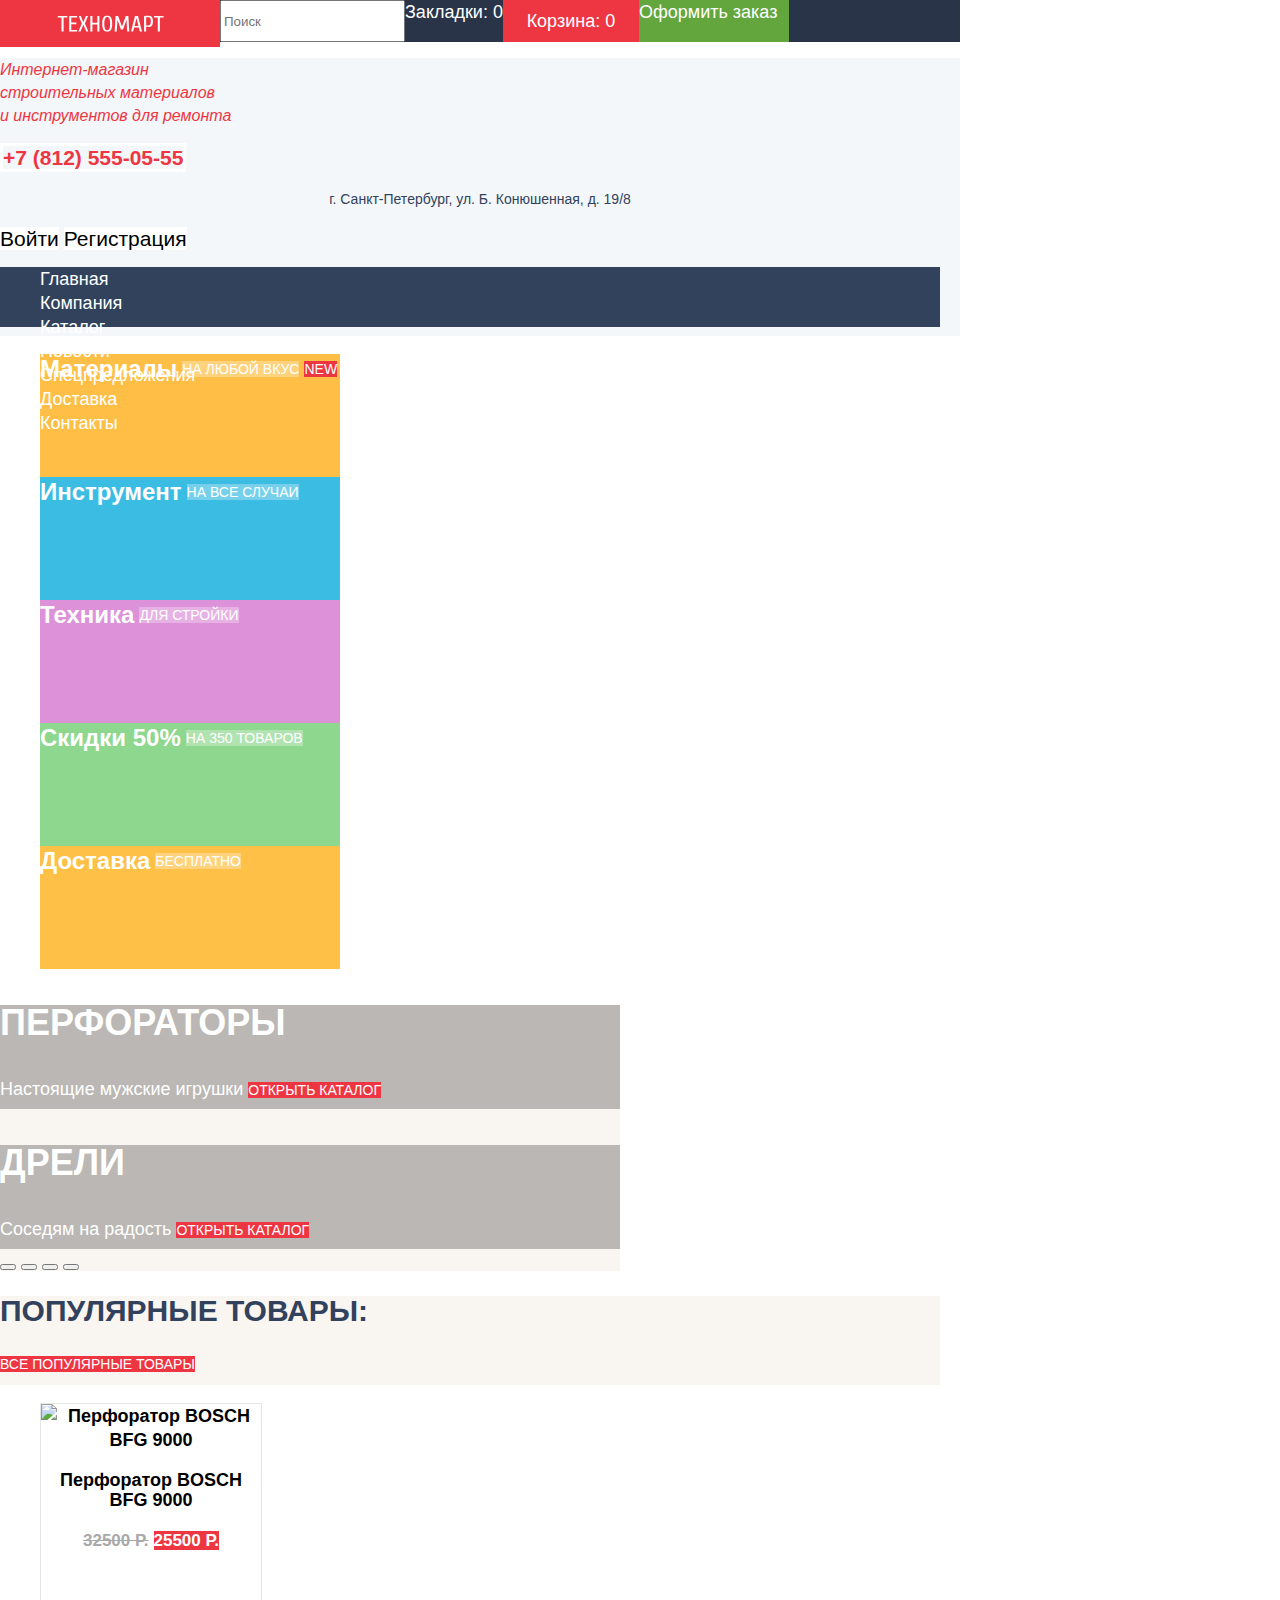
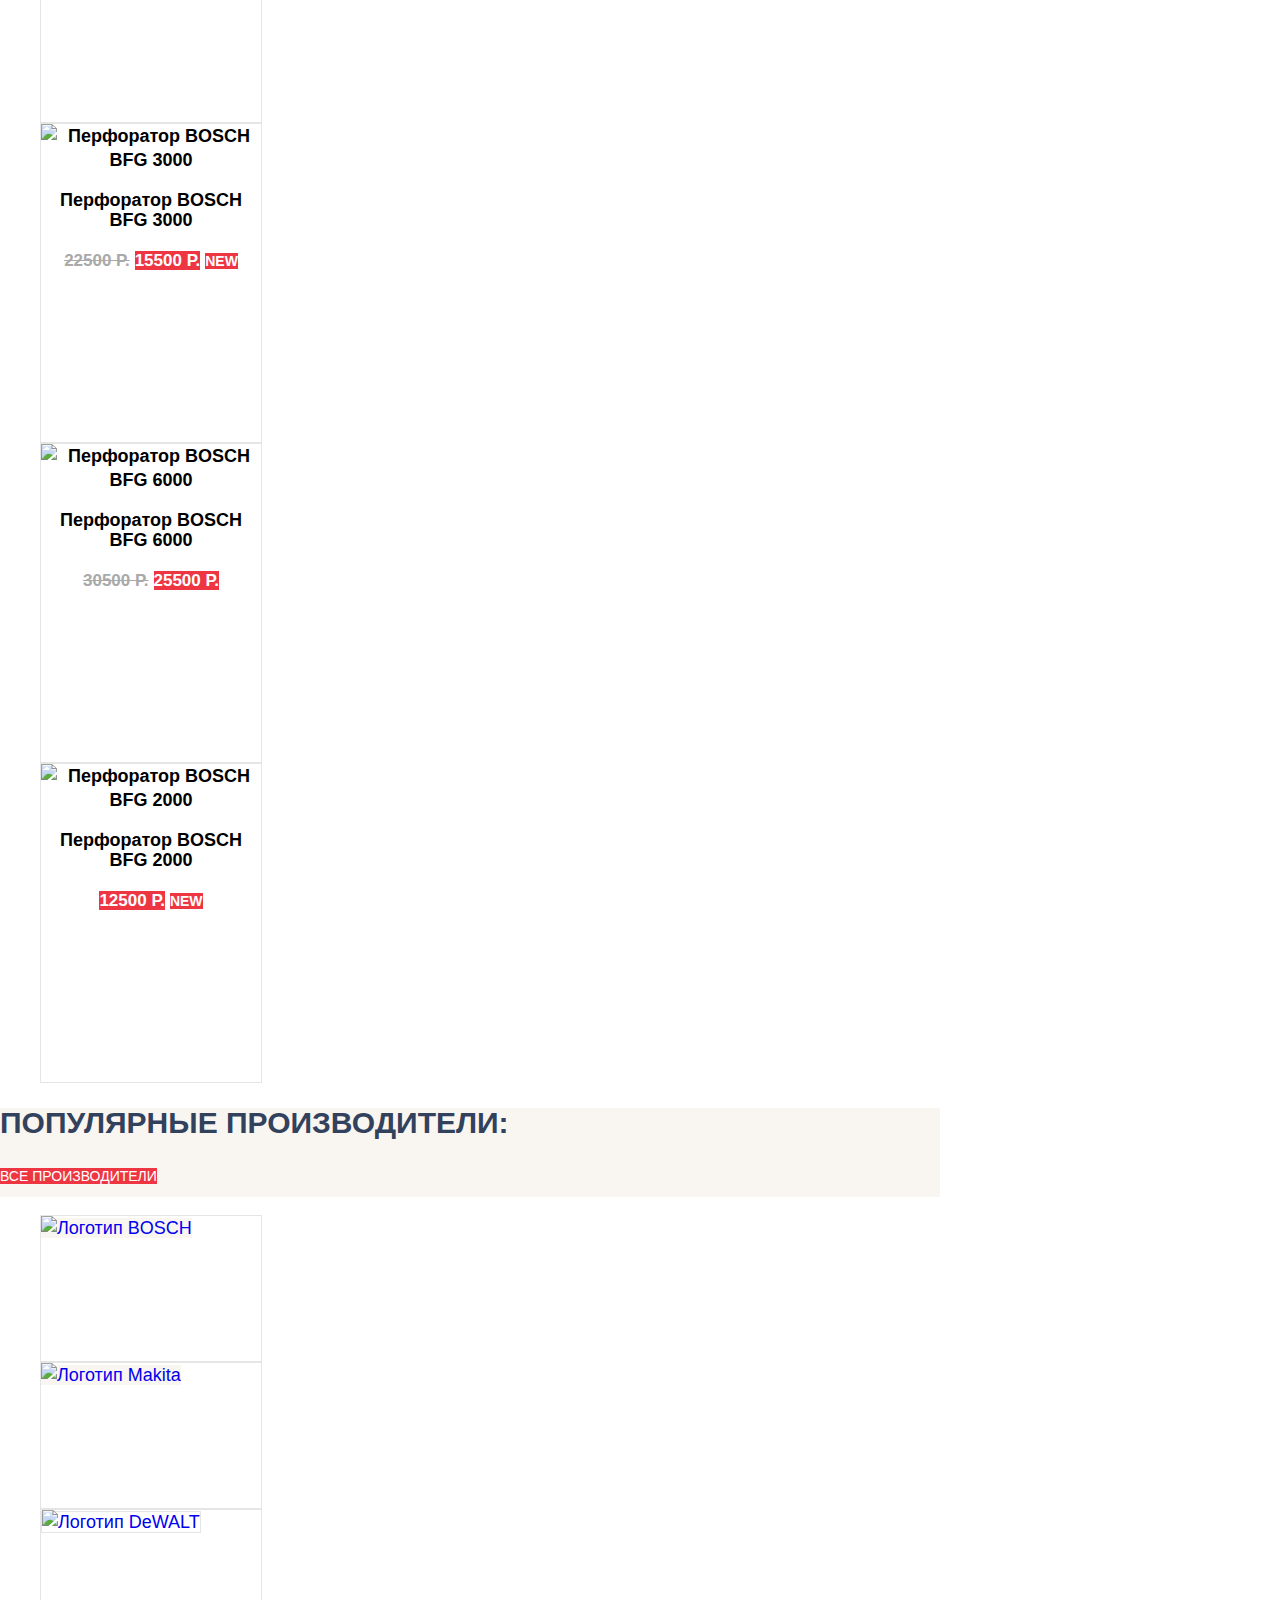
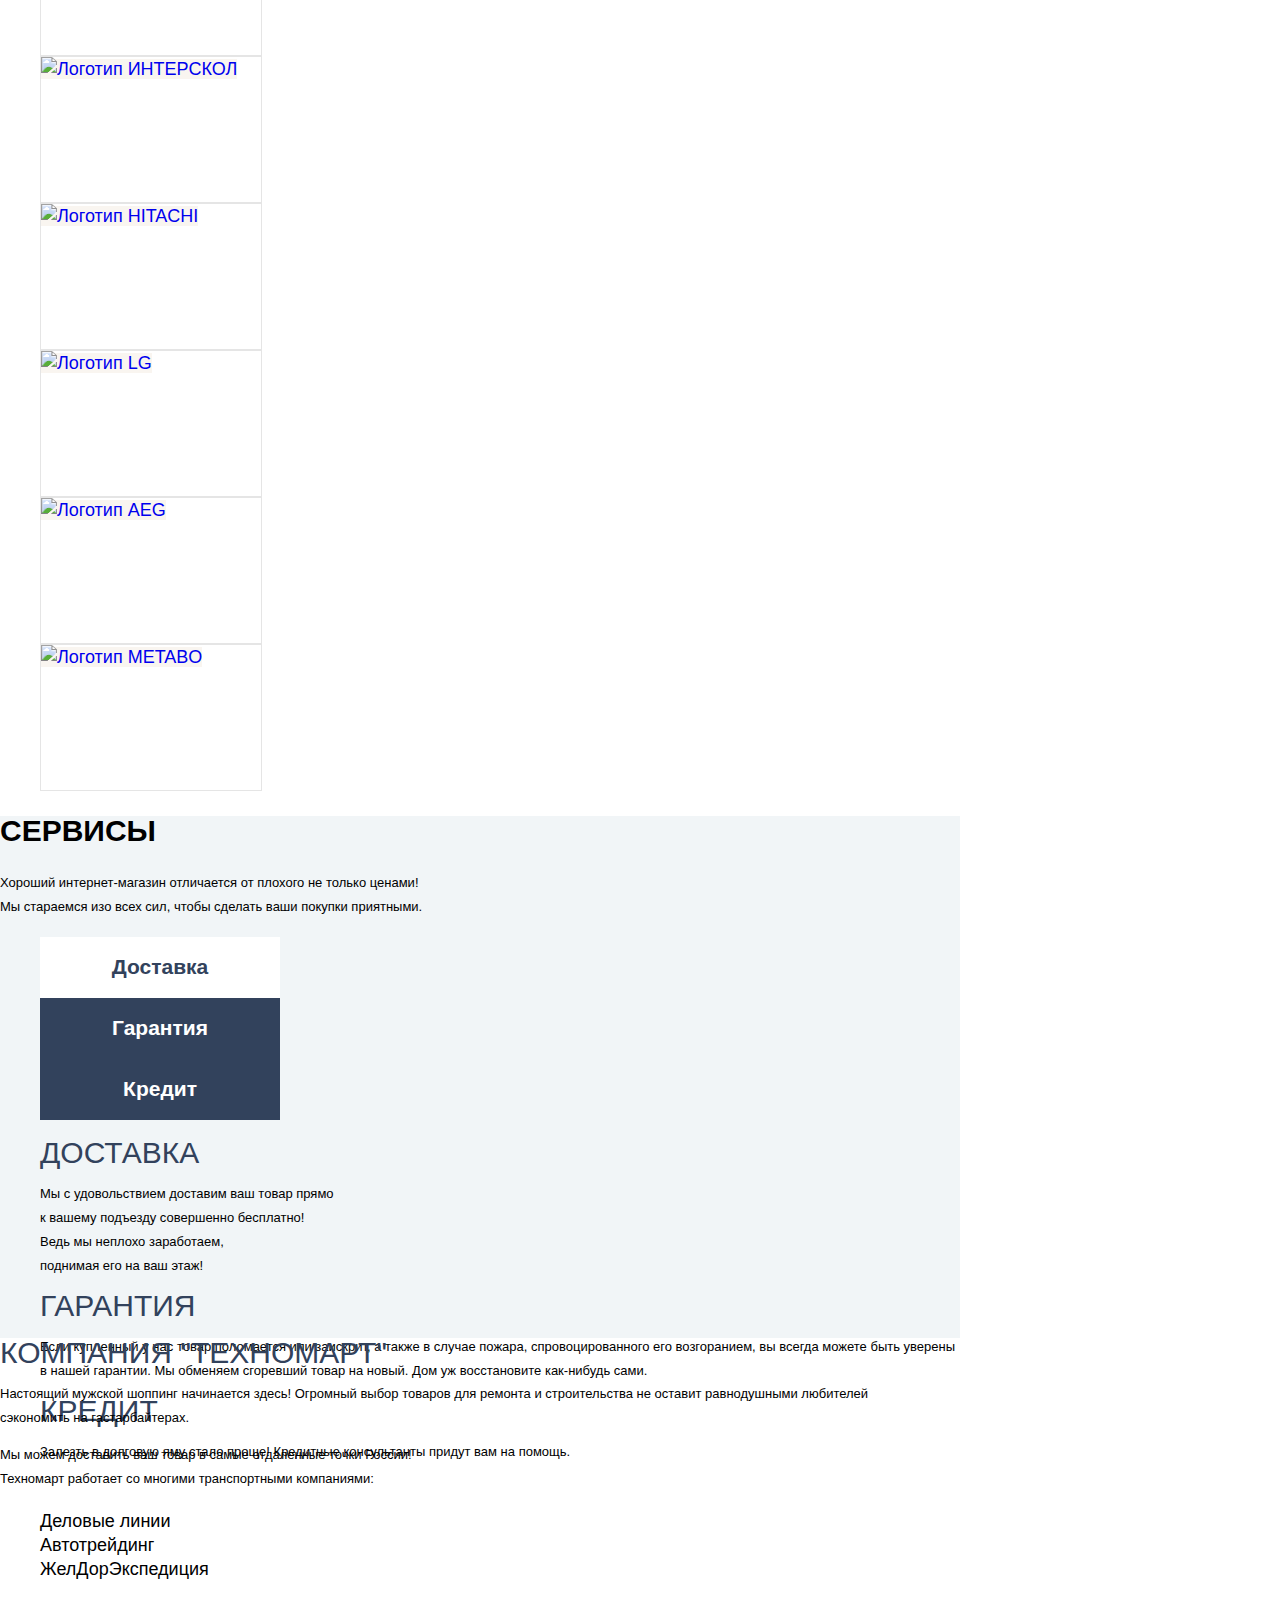
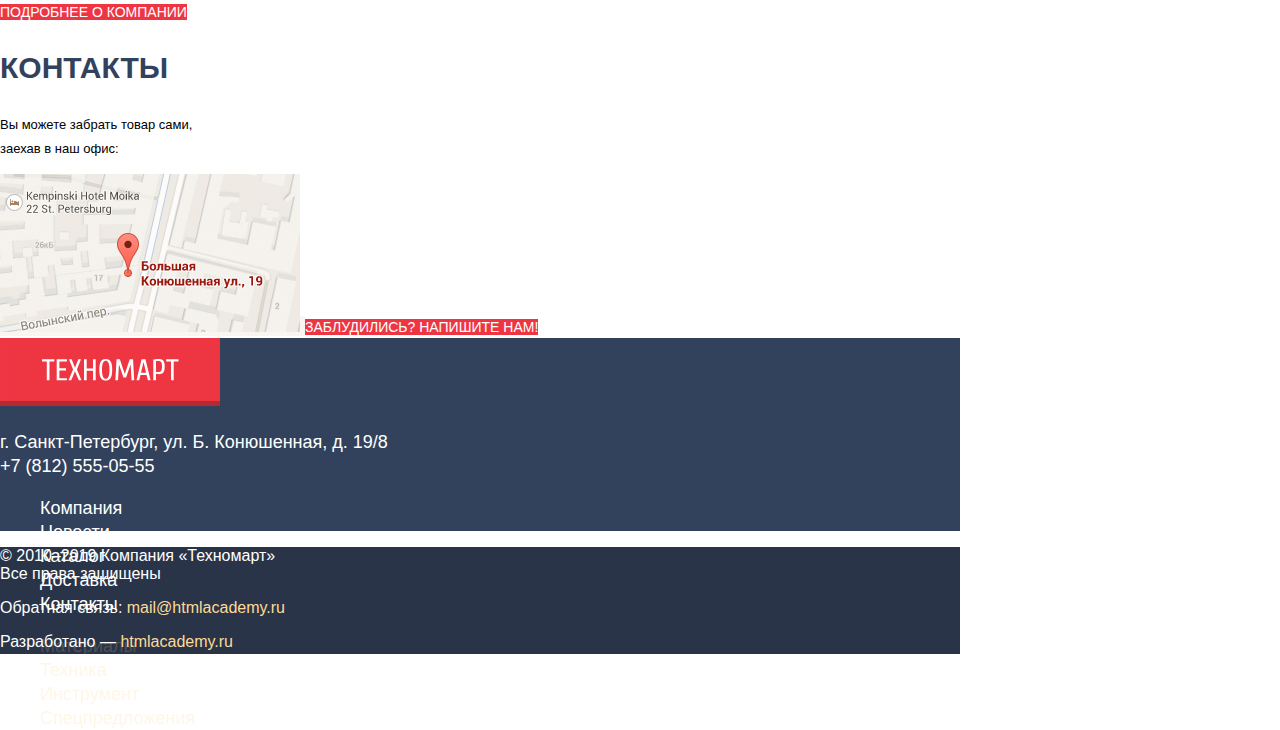
==== index.html @ 59b6c887 "Внесла правки в графику всех страниц" ====
<!DOCTYPE html>
<html class="page" lang="ru">
  <head>
    <meta charset="utf-8">
    <title>HTML Academy: Техномарт</title>
    <link href="css/normalize.css" rel="stylesheet">
    <link href="css/style.css" rel="stylesheet">
  </head>
  <body class="page-body">
    <header class="main-header">
      <div class="header-top-bar">
        <a class="main-logo-container" href="index.html">
          <img class="main-header-logo" src="img/main-logo-header.svg" width="107" height="17" alt="Логотип магазина">
        </a>
        <input class="search-input" type="search" name="search" placeholder="Поиск">
        <a class="bookmarks-cart bookmarks" href="#">Закладки: 0</a>
        <a class="bookmarks-cart cart" href="#">Корзина: 0</a>
        <a class="order-button" href="#">Оформить заказ</a>
      </div>
      <div class="main-header-info">
        <h1 class="visually-hidden">Магазин техники "Техномарт"</h1>
        <p class="main-header-description">Интернет-магазин<br>строительных материалов<br>и инструментов для ремонта</p>
        <a class="header-phone" href="tel:+78125550555">+7 (812) 555-05-55</a>
        <p class="header-adress">г. Санкт-Петербург, ул. Б. Конюшенная, д. 19/8</p>
        <a class="header-button login-button" href="#">Войти</a>
        <a class="header-button register-button" href="#">Регистрация</a>
        <nav class="main-navigation">
          <ul>
            <li>
              <a href="index.html">Главная</a>
            </li>
            <li>
              <a href="#">Компания</a>
            </li>
            <li>
              <a href="catalog.html">Каталог</a>
            </li>
            <li>
              <a href="#">Новости</a>
            </li>
            <li>
              <a href="#">Спецпредложения</a>
            </li>
            <li>
              <a href="#">Доставка</a>
            </li>
            <li>
              <a href="#">Контакты</a>
            </li>
          </ul>
        </nav>
      </div>
    </header>

    <main class="top-wrapper">
      <section class="section-container promo-section">
        <h2 class="visually-hidden">Промо-блок</h2>
        <ul class="promo-section-list">
          <li class="promo-card deep-yellow-card">
            <span class="promo-item-name">Материалы</span>
            <a class="promo-item-button" href="#">На любой вкус</a>
            <span class="basic-button new-item">New</span>
          </li>
          <li class="promo-card blue-card">
            <span class="promo-item-name">Инструмент</span>
            <a class="promo-item-button" href="#">На все случаи</a>
          </li>
          <li class="promo-card pink-card">
            <span class="promo-item-name">Техника</span>
            <a class="promo-item-button" href="#">Для стройки</a>
          </li>
          <li class="promo-card green-card">
            <span class="promo-item-name">Скидки 50%</span>
            <a class="promo-item-button" href="#">На 350 товаров</a>
          </li>
          <li class="promo-card yellow-card">
            <span class="promo-item-name">Доставка</span>
            <a class="promo-item-button" href="#">Бесплатно</a>
          </li>
        </ul>
        <div class="promo-slider">
          <div class="promo-slide">
            <h3 class="promo-slide-title">Перфораторы</h3>
            <span class="promo-slide-slogan">Настоящие мужские игрушки</span>
            <a class="basic-button promo-slide-button" href="catalog.html">Открыть каталог</a>
          </div>
          <div class="promo-slide">
            <h3 class="promo-slide-title">Дрели</h3>
            <span class="promo-slide-slogan">Соседям на радость</span>
            <a class="basic-button promo-slide-button" href="catalog.html">Открыть каталог</a>
          </div>
          <button type="button" value="Стрелка на прошлый слайд"></button>
          <button type="button" value="Стрелка на следующий слайд"></button>
          <button type="button" value="Буллет на прошлый слайд"></button>
          <button type="button" value="Буллет на следующий слайд"></button>
        </div>
      </section>

      <section class="section-container popular-items-section">
        <div class="popular-header">
          <h2 class="section-title popular-items-title">Популярные товары:</h2>
          <a class="basic-button all-items-button" href="catalog.html">Все популярные товары</a>
        </div>
        <ul class="popular-items-list">
          <li class="popular-item">
            <img class="popular-item-pic" src="img/snippet-BFG-9000.jpg" width="184" height="164" alt="Перфоратор BOSCH BFG 9000">
            <p class="popular-item-name">Перфоратор BOSCH<br>BFG 9000</p>
            <span class="last-price">32500 Р.</span>
            <span class="basic-button hot-price">25500 Р.</span>
          </li>
          <li class="popular-item">
            <img class="popular-item-pic" src="img/snippet-BFG-3000.jpg" width="127" height="112" alt="Перфоратор BOSCH BFG 3000">
            <p class="popular-item-name">Перфоратор BOSCH<br>BFG 3000</p>
            <span class="last-price">22500 Р.</span>
            <span class="basic-button hot-price">15500 Р.</span>
            <span class="basic-button new-item">New</span>
          </li>
          <li class="popular-item">
            <img class="popular-item-pic" src="img/snippet-BFG-6000.jpg" width="144" height="128" alt="Перфоратор BOSCH BFG 6000">
            <p class="popular-item-name">Перфоратор BOSCH<br>BFG 6000</p>
            <span class="last-price">30500 Р.</span>
            <span class="basic-button hot-price">25500 Р.</span>
          </li>
          <li class="popular-item">
            <img class="popular-item-pic" src="img/snippet-BFG-2000.jpg" width="127" height="112" alt="Перфоратор BOSCH BFG 2000">
            <p class="popular-item-name">Перфоратор BOSCH<br>BFG 2000</p>
            <span class="basic-button hot-price">12500 Р.</span>
            <span class="basic-button new-item">New</span>
          </li>
        </ul>
      </section>

      <section class="section-container popular-brands-section">
        <div class="popular-header">
          <h2 class="section-title popular-brands-title">Популярные производители:</h2>
          <a class="basic-button all-brands-button" href="#">Все производители</a>
        </div>
        <ul class="popular-brands-list">
          <li class="popular-brands-item">
            <a class="brand-item-link" href="#">
              <img src="img/logo-bosch.png" width="126" height="37" alt="Логотип BOSCH">
            </a>
          </li>
          <li class="popular-brands-item">
            <a class="brand-item-link" href="#">
              <img src="img/logo-makita.png" width="123" height="40" alt="Логотип Makita">
            </a>
          </li>
          <li class="popular-brands-item">
            <a class="popular-brands-item" href="#">
              <img src="img/logo-DeWALT.png" width="146" height="44" alt="Логотип DeWALT">
            </a>
          </li>
          <li class="popular-brands-item">
            <a class="brand-item-link" href="#">
              <img src="img/logo-interscol.png" width="200" height="75" alt="Логотип ИНТЕРСКОЛ">
            </a>
          </li>
          <li class="popular-brands-item">
            <a class="brand-item-link" href="#">
              <img src="img/logo-Hitachi.png" width="169" height="31" alt="Логотип HITACHI">
            </a>
          </li>
          <li class="popular-brands-item">
            <a class="brand-item-link" href="#">
              <img src="img/logo-LG.png" width="121" height="73" alt="Логотип LG">
            </a>
          </li>
          <li class="popular-brands-item">
            <a class="brand-item-link" href="#">
              <img src="img/logo-AEG.png" width="151" height="96" alt="Логотип AEG">
            </a>
          </li>
          <li class="popular-brands-item">
            <a class="brand-item-link" href="#">
              <img src="img/logo-Metabo.png" width="204" height="69" alt="Логотип METABO">
            </a>
          </li>
        </ul>
      </section>

      <section class="service-section">
        <h2 class="section-title service-title">Сервисы</h2>
        <p class="section-description">Хороший интернет-магазин отличается от плохого не только ценами!<br>Мы стараемся изо всех сил, чтобы сделать ваши покупки приятными.</p>
        <ul class="service-buttons-list">
          <li>
            <button class="service-button selected-service-button" type="button" name="delivery" value="Доставка">Доставка</button>
          </li>
          <li>
            <button class="service-button" type="button" name="guarantee" value="Гарантия">Гарантия</button>
          </li>
          <li>
            <button class="service-button" type="button" name="credit" value="Кредит">Кредит</button>
          </li>
        </ul>
        <ul class="service-items-list">
          <li class="service-item">
            <span class="section-title service-item-name">Доставка</span>
            <p class="section-description">Мы с удовольствием доставим ваш товар прямо<br>к вашему подъезду совершенно бесплатно!<br>Ведь мы неплохо заработаем,<br>поднимая его на ваш этаж!</p>
          </li>
          <li class="service-item">
            <span class="section-title service-item-name">Гарантия</span>
            <p class="section-description">Если купленный у нас товар поломается или заискрит, а также в случае пожара, спровоцированного его возгоранием,  вы всегда можете быть уверены в нашей гарантии. Мы обменяем сгоревший товар на новый. Дом уж восстановите как-нибудь сами.</p>
          </li>
          <li class="service-item">
            <span class="section-title service-item-name">Кредит</span>
            <p class="section-description">Залезть в долговую яму стало проще! Кредитные консультанты придут вам на помощь.</p>
          </li>
        </ul>
      </section>

      <div class="section-container bottom-wrapper">
        <section class="delivery-section">
          <h3 class="visually-hidden">Доставка</h3>
          <span class="section-title delivery-title">Компания "Техномарт"</span>
          <p class="section-description">Настоящий мужской шоппинг начинается здесь! Огромный выбор товаров для ремонта и строительства не оставит равнодушными любителей сэкономить на гастарбайтерах.</p>
          <p class="section-description">Мы можем доставить ваш товар в самые отдаленные точки России!<br>Техномарт работает со многими транспортными компаниями:</p>
          <!--нарисовать линии-маркеры псевдоэлементами-->  
          <ul class="delivery-partner-list">
            <li class="delivery-partner-item">
              <a href="#">Деловые линии</a>
            </li>
            <li class="delivery-partner-item">
              <a href="#">Автотрейдинг</a>
            </li>
            <li class="delivery-partner-item">
              <a href="#">ЖелДорЭкспедиция</a>
            </li>
          </ul>
          <a class="basic-button delivery-partner-button" href="#">Подробнее о компании</a>
        </section>
        <div class="contacts-section">
          <h3 class="section-title contacts-title">Контакты</h3>
          <p class="section-description">Вы можете забрать товар сами,<br>заехав в наш офис:</p>
          <a class="map-link" href="https://yandex.by/maps/">
            <img src="img/map-mini.jpg" width="300" height="158" alt="Карта с адресом">
          </a>
          <a class="basic-button modal-link" href="">Заблудились? Напишите нам!</a>
        </div>
      </div>
    </main>

    <footer class="main-footer">
      <div class="footer-container">
        <a class="footer-logo">
          <img src="img/main-logo-footer.svg" width="220" height="68" alt="Логотип магазина">
        </a>
        <p class="footer-adress">г. Санкт-Петербург, ул. Б. Конюшенная, д. 19/8<br>
          <a class="footer-phone" href="tel:+78125550555">+7 (812) 555-05-55</a>
        </p>
        <ul class="footer-navigation-top">
          <li>
            <a class="footer-navigation-link-top" href="#">Компания</a>
          </li>
          <li>
            <a class="footer-navigation-link-top" href="#">Новости</a>
          </li>
          <li>
            <a class="footer-navigation-link-top" href="catalog.html">Каталог</a>
          </li>
          <li>
            <a class="footer-navigation-link-top" href="#">Доставка</a>
          </li>
          <li>
            <a class="footer-navigation-link-top" href="#">Контакты</a>
          </li>
        </ul>
        <ul class="footer-navigation-bottom">
          <li>
            <a class="footer-navigation-link-bottom" href="#">Материалы</a>
          </li>
          <li>
            <a class="footer-navigation-link-bottom" href="#">Техника</a>
          </li>
          <li>
            <a class="footer-navigation-link-bottom" href="#">Инструмент</a>
          </li>
          <li>
            <a class="footer-navigation-link-bottom" href="#">Спецпредложения</a>
          </li>
        </ul>
      </div>
      <section class="footer-bottom-bar">
        <h2 class="visually-hidden">Обратная связь</h2>
        <p class="footer-copyright">© 2010–2019 Компания «Техномарт»<br>Все права защищены</p>
        <ul class="footer-socials">
          <li>
            <a class="visually-hidden vk social-button" href="#">ВКонтакте</a>
          </li>
          <li>
            <a class="visually-hidden fb social-button" href="#">Facebook</a>
          </li>
          <li>
            <a class="visually-hidden inst social-button" href="#">Instagram</a>
          </li>
        </ul>
        <p class="footer-copyright">Обратная связь:
          <a class="copyright-link" href="mail@htmlacademy.ru">mail@htmlacademy.ru</a>
        </p>
        <p class="footer-copyright">Разработано — 
          <a class="copyright-link" href="htmlacademy.ru">htmlacademy.ru</a>
        </p>
      </section>
    </footer>

  </body>
</html>
---- css/style.css ----
/* Fonts */

/* cuprum-regular */
@font-face {
    font-family: 'Cuprum';
    font-style: normal;
    font-weight: 400;
    src: local('Cuprum Regular'), local('Cuprum-Regular'),
         url('../fonts/cuprum.woff2') format('woff2'), 
         url('../fonts/cuprum.woff') format('woff');   
}
  
/* cuprum-700 */
@font-face {
    font-family: 'Cuprum';
    font-style: normal;
    font-weight: 700;
    src: local('Cuprum Bold'), local('Cuprum-Bold'),
         url('../fonts/cuprumbold.woff2') format('woff2'), 
         url('../fonts/cuprumbold.woff') format('woff');
}
  
/* cuprum-italic */
@font-face {
    font-family: 'Cuprum';
    font-style: italic;
    font-weight: 400;
    src: local('Cuprum Italic'), local('Cuprum-Italic'),
         url('../fonts/cuprumitalic.woff2') format('woff2'), 
         url('../fonts/cuprumitalic.woff') format('woff');
}
  
/* cuprum-700italic */
@font-face {
    font-family: 'Cuprum';
    font-style: italic;
    font-weight: 700;
    src: local('Cuprum Bold Italic'), local('Cuprum-BoldItalic'),
         url('../fonts/cuprumbolditalic.woff2') format('woff2'), 
         url('../fonts/cuprumbolditalic.woff') format('woff');
}

/* pt-sans-regular */
@font-face {
    font-family: 'PT Sans';
    font-style: normal;
    font-weight: 400;
    src: local('PT Sans'), local('PTSans-Regular'),
         url('../fonts/ptsans.woff2') format('woff2'), 
         url('../fonts/ptsans.woff') format('woff');
}
  
/* pt-sans-700 */
@font-face {
    font-family: 'PT Sans';
    font-style: normal;
    font-weight: 700;
    src: local('PT Sans Bold'), local('PTSans-Bold'),
         url('../fonts/ptsansbold.woff2') format('woff2'), 
         url('../fonts/ptsansbold.woff') format('woff');
}
 
/*Variables*/

:root {

    /* Main page colors */
    --basic-white: #ffffff;
    --basic-black: #000000;
    --basic-red: #ee3643;
    --basic-green: #63a63e;

    --gray-header: #f3f7f9;
    --gray-popular: #f9f5f0;
    --gray-service-and-footer: #f1f5f7;
    --gray-last-price: #a9a9a9;
    --gray-border: #eaeaea;

    --basic-blue: #293449;
    --blue-dark: #212a3a;
    --blue-light: #32425c; 
    --blue-icon: #3d546f;

    /* Conditions colors */
    --green-hover: #5fbb2d;
    --green-active: #518534;
    --red-hover: #ca2c37;
    --red-active: #ba2732;
    --blue-active: #161d29;
    --blue-active-dark: #1d271d; 
    --gray-hover: rgba(0, 0, 0, 0.03);
    --gray-active: rgba(0, 0, 0, 0.1);
    --yellow-active: #ffd180;

    /* Promo section additional colors */
    --special-blue: #3bbce3;
    --special-deep-yellow: #ffbf47;
    --special-yellow: #ffc047;
    --special-green: #8ed78f;
    --special-pink: #dc91d8;

    /* Colors with opacity */
    --black-opacity: rgba(0, 0, 0, 0.25);
    --white-opacity: rgba(255, 255, 255, 0.3);
    --white-opacity-half: rgba(255, 255, 255, 0.5);
    
    /* Footer additional colors */
    --link-yellow: #fdd18031;
    --contacts-yellow: #ffda96;

    /* Catalog additional colors */
    --green-dark: #367315;
    --filter-background: #f7f3ec;
    --gray-catalog: #f2f6f8;
    --gray-filter-buttons: #c5c5c5;
    --gray-breadcrumbs-home: #c1c6cE;
    --gray-border: #e5e5e5;
    --black-opacity-catalog: rgba(0, 0, 0, 0.3);
}

/* Global */

body {
    min-width: 960px;
    margin: 0;
    padding: 0;
    font-family: "Cuprum", Arial, sans-serif;
    font-style: normal;
    font-weight: 400;
    font-size: 18px;
    line-height: 24px;
    font-style: normal;
    color: var(--basic-black);
    background-color: var(--basic-white);
}

a {
    text-decoration: none;
}
  
img {
    max-width: 100%;
    height: auto;
}

.section-container {
    width: 940px;
}

.new-item {
    width: 100px;
    height: auto;
}

.basic-button {
    width: 192px;
    height: 38px;
    background-color: var(--basic-red);
    color: var(--basic-white);
    font-size: 14px;
    line-height: 18px;
    text-transform: uppercase;
    text-align: center;
    vertical-align: middle;
}

.basic-button:hover {
    background-color: var(--red-hover);
}

.basic-button:active {
    background-color: var(--red-active);
}

.popular-header {
    width: 940px;
    height: 89px;
    background-color: var(--gray-popular);
}

.section-title {
    font-size: 30px;
    line-height: 30px;
    text-transform: uppercase;
    color: var(--blue-light);
}

.visually-hidden {
    position: absolute;
    width: 1px;
    height: 1px;
    margin: -1px;
    padding: 0;
    overflow: hidden;
    border: 0;
    clip: rect(0 0 0 0)
  }

/* Header */

.main-logo-container {
    width: 220px;
    height: 47px;
    background-color: var(--basic-red);
    display: flex;
    align-items: center;
    justify-content: center;
}

.header-top-bar {
    width: 960px;
    height: 42px;
    background-color: var(--basic-blue);
    color: var(--basic-white);
    display: flex;
}

.cart {
    width: 136px;
    height: auto;
    background-color: var(--basic-red);
    display: flex;
    align-items: center;
    justify-content: center;
}

.order-button {
    width: 150px;
    height: 42px;
    background-color: var(--basic-green);
    color: var(--basic-white);
    border: none;
}

.order-button:hover {
    background-color: var(--green-hover);
}

.order-button:active {
    background-color: var(--basic-green);
    color: var(--white-opacity-half);
}

.main-header-info {
    width: 960px;
    height: 278px;
    background-color: var(--gray-header);
}

.main-header-description {
    color: var(--basic-red);
    font-style: italic;
    font-size: 16px;
    line-height: 23px;
    text-align: left;
    vertical-align: middle;
}

.header-phone {
    color: var(--basic-red);
    font-weight: 700;
    font-size: 21px;
    line-height: 30px;
    text-transform: uppercase;
    text-align: left;
    vertical-align: middle;
    border: solid 3px var(--basic-white);
}

.header-adress {
    color: var(--blue-light);
    font-size: 14px;
    text-align: center;
    vertical-align: middle;
}

.header-button {
    height: 45px;
    background-color: var(--basic-white);
    color: var(--basic-black);
    font-size: 21px;
    line-height: 21px;
    text-align: center;
    vertical-align: middle;
    border: none;
}

.header-button:hover {
    color: var(--basic-red);
    fill: var(--blue-icon);
}

.header-button:active {
    color: var(--gray-filter-buttons);
    fill: var(--gray-filter-buttons);
}

.user-button:hover {
    fill: var(--blue-icon);
}

.user-button:active {
    color: var(--gray-filter-buttons);
    fill: var(--gray-filter-buttons);
}

.user-info-link {
    font-size: 16px;
    line-height: 18px;
    text-align: center;
    color: var(--blue-light);
}

.user-info-link:hover {
    color: var(--basic-red);
}

.user-info-link:active {
    color: var(--gray-filter-buttons);
}

.bookmarks-cart {
    color: var(--basic-white);
}

.bookmarks-cart:active {
    background-color: var(--blue-active);
    color: var(--white-opacity-half);
}

.main-navigation {
    width: 940px;
    height: 60px;
    background-color: var(--blue-light);
    text-align: left;
    vertical-align: middle;
}

.main-navigation ul {
    list-style: none;
}

.main-navigation a {
    color: var(--basic-white);
}

.main-navigation a:hover {
    background-color: var(--basic-blue);
}

.main-navigation a:active {
    background-color: var(--blue-active-dark);
    color: var(--blue-light);
}

/* Promo section */

.promo-section-list {
    list-style: none;
}

.promo-card {
    width: 300px;
    height: 123px;
    color: var(--basic-white);
}

.deep-yellow-card {
    background-color: var(--special-deep-yellow);
}

.yellow-card {
    background-color: var(--special-yellow);
}

.blue-card {
    background-color: var(--special-blue);
}

.pink-card {
    background-color: var(--special-pink);
}

.green-card {
    background-color: var(--special-green);
}

.promo-item-name {
    font-weight: 700;
    font-size: 24px;
    line-height: 30px;
    text-align: left;
    vertical-align: middle;
}

.promo-item-button {
    width: 135px;
    height: 38px;
    font-size: 14px;
    line-height: 18px;
    color: var(--basic-white);
    text-transform: uppercase;
    text-align: center;
    vertical-align: middle;
    background-color: var(--white-opacity);
}

.promo-item-button:hover {
    border: solid 1px var(--basic-black);
    background-color: var(--gray-hover);
}

.promo-item-button:active {
    border: solid 1px var(--basic-black);
    background-color: var(--gray-active);
}

.promo-slider {
    width: 620px;
    height: 266px;
    background-color: var(--gray-popular); 
    color: var(--basic-white);
}

.promo-slide {
    width: 620px;
    height: 104px;
    background-color: var(--black-opacity);
    text-align: left;
    vertical-align: middle;
}

.promo-slide-title {
      font-weight: 700;
      font-size: 36px;
      line-height: 36px;
      text-transform: uppercase;
}

/* Popular items */

.popular-items-list {
    list-style: none;
}

.popular-item {
    width: 220px;
    height: 318px;
    font-family: 'PT Sans', Arial, sans-serif;
    font-weight: 700;
    text-align: center;
    vertical-align: middle;
    border: solid 1px var(--gray-border);
}

.popular-item-name {
    line-height: 20px;
}

.last-price {
    color: var(--gray-last-price);
    font-size: 17px;
    line-height: 18px;
    text-transform: uppercase;
    text-decoration: line-through;
}

.hot-price {
    font-size: 17px;
    line-height: 18px;
    width: 141px;
}

/* Popular brands */

.popular-brands-list {
    list-style: none;
}

.popular-brands-item {
    width: 220px;
    height: 145px;
    border: solid 1px var(--gray-border);
}

.brand-item-link {
    background-color: var(--gray-popular);
}

/* Service section */

.service-section {
    width: 960px;
    height: 522px;
    background-color: var(--gray-service-and-footer);
    text-align: left;
    vertical-align: top;
}

.service-title {
    color: var(--basic-black);
}

.service-buttons-list {
    list-style: none;
}

.service-button {
    width: 240px;
    height: 61px;
    background-color: var(--blue-light);
    font-weight: 700;
    font-size: 21px;
    line-height: 30px;
    color: var(--basic-white);
    vertical-align: middle;
    border: none;
}

.selected-service-button {
    background-color: var(--basic-white);
    color: var(--blue-light);
}

.service-button:hover {
    background-color: var(--basic-blue);
    color: var(--basic-white);
}

.service-button:active {
    background-color: var(--basic-white);
    color: var(--blue-light);
}

.service-items-list {
    list-style: none;
}

.service-item-name {
    color: var(--blue-light)
}

.section-description {
    font-family: 'PT Sans', Arial, sans-serif;
    font-weight: 400;
    font-size: 13px;
    line-height: 24px;
}

/* Delivery section */

.bottom-wrapper {
    text-align: left;
    vertical-align: top;
}

.delivery-partner-list {
    list-style: none;
}

.delivery-partner-item a {
    color: var(--basic-black);
}

.map-link {
    width: 300px;
    height: 158px;
    background-color: var(--gray-popular);
}

/* Inner page */

.breadcrumbs {
    list-style: none;
}

.catalog-link {
    font-family: 'PT Sans', Arial, sans-serif;
    font-weight: 400;
    text-transform: uppercase;
    font-size: 13px;
    line-height: 18px;
    color: var(--basic-black);
    text-decoration: none;
}

.breadcrumbs-home {
    fill: var(--gray-breadcrumbs-home);
}

.inner-popular-header {
    width: 940px;
    height: 89px;
    background-color: var(--gray-catalog);
}

.filters-title {
    width: 220px;
    height: 38px;
    background-color: var(--filter-background);
    text-align: left;
    vertical-align: middle;
}

.sorting-section {
    width: 700px;
    height: 38px;
    background-color: var(--filter-background);
}

.filters-button {
    width: 220px;
    height: 38px;
    background-color: var(--basic-white);
    border: solid 1px var(--gray-border);
}

.sorting-buttons-list {
    list-style: none;
}

.sorting-button {
    color: var(--black-opacity-catalog);
    border: none;
    border-bottom: dotted 1px var(--basic-red);
    background-color: var(--filter-background);
}

.arrow-sorting {
    fill: var(--black-opacity-catalog);
    border: none;
}

.sorting-button:hover {
    color: var(--basic-black);
    border: none;
    border-bottom: solid 1px var(--basic-red);
}

.arrow-sorting:hover {
    border: none;
    fill: var(--basic-black);
}

.sorting-button:active {
    border: none;
    color: var(--basic-red);
}

.arrow-sorting:hover {
    border: none;
    fill: var(--basic-red);
}

.all-items {
    list-style: none;
}

.popular-item-button {
    width: 135px;
    height: 38px;
    text-align: center;
    vertical-align: middle;
    border-radius: 2px;
    font-size: 14px;
    line-height: 18px;
    text-transform: uppercase;
}

.buy-button {
    color: var(--basic-white);
    background-color: var(--basic-green);
}

.buy-button:hover {
    background-color: var(--green-hover);
}

.buy-button:active {
    background-color: var(--green-active);
}

.send-bookmark-button {
    color: var(--blue-light);
    background-color: var(--basic-white);
    border: solid 3px var(--basic-green);
}

.send-bookmark-button:hover {
    border: solid 3px var(--blue-light);
}

.send-bookmark-button:active {
    opacity: 50%;
}

.pagination {
    list-style: none;
}

.pages-button {
    width: 38px;
    height: 38px;
    border: solid 1px var(--gray-border);
    text-align: center;
    vertical-align: middle;
    border-radius: 2px;
}

.next-page-button {
    width: 140px;
    height: 38px;
    border: solid 1px var(--gray-border);
    text-align: center;
    vertical-align: middle;
    border-radius: 2px;
    background-color: var(--basic-white);
}

.current-page {
    background-color: var(--basic-red);
}

.current-page a {
    color: var(--basic-white);
}

.pages-button:hover {
    border: solid 1px var(--gray-filter-buttons);
}

.pages-button:active {
    border: solid 1px var(--basic-red);
}

.info-section {
    width: 960px;
    height: 261px;
    background-color: var(--gray-service-and-footer);
}

.info-title {
    color: var(--basic-black);
}

/* Footer */

.main-footer {
    width: 960px;
    height: 300px;
    color: var(--basic-white);
    text-align: left;
}

.footer-container {
    width: 960px;
    height: 193px;
    background-color: var(--blue-light);
}

.main-footer ul {
    list-style: none;
}

.footer-phone {
    color: var(--basic-white);
}

.footer-navigation-link-top {
    color: var(--basic-white);
}

.footer-navigation-link-top:hover {
    text-decoration: underline;
}

.footer-navigation-link-top:active {
    text-decoration: none;
    color: var(--gray-service-and-footer);
}

.footer-navigation-link-bottom {
    color: var(--link-yellow);
}

.footer-navigation-link-bottom:hover {
    text-decoration: underline;
}

.footer-navigation-link-bottom:active {
    text-decoration: none;
    color: var(--yellow-active);
}

.footer-bottom-bar {
    width: 960px;
    height: 107px;
    background-color: var(--basic-blue);
    font-size: 16px;
    line-height: 18px;
}

.social-button {
    width: 44px;
    height: 44px;
    background-color: var(--blue-dark);
    color: var(--basic-white);
}

.social-button:hover {
    background-color: var(--basic-red);
}

.social-button:active {
    background-color: var(--basic-red);
}

.copyright-link {
    color: var(--contacts-yellow);
}

.copyright-link:hover {
    text-decoration: underline;
}

.copyright-link:active {
    text-decoration: none;
    color: var(--basic-red);
}
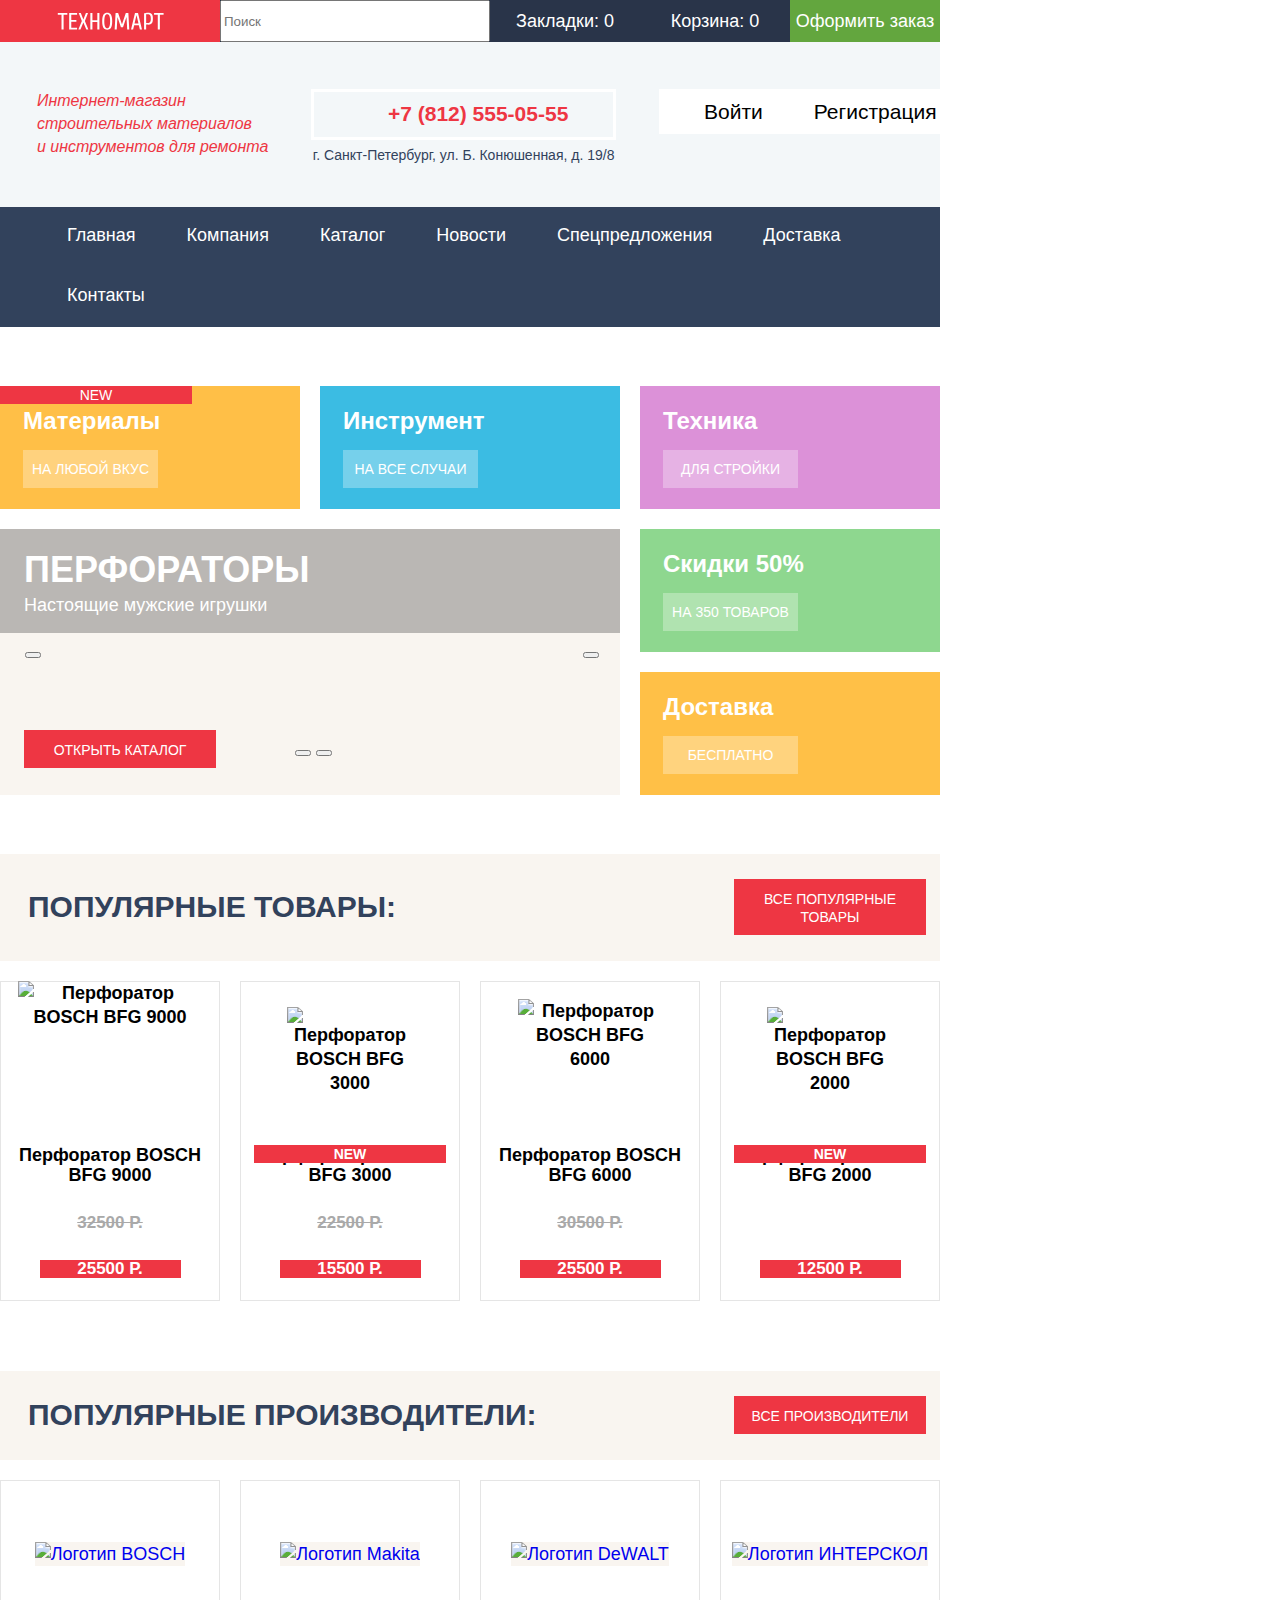
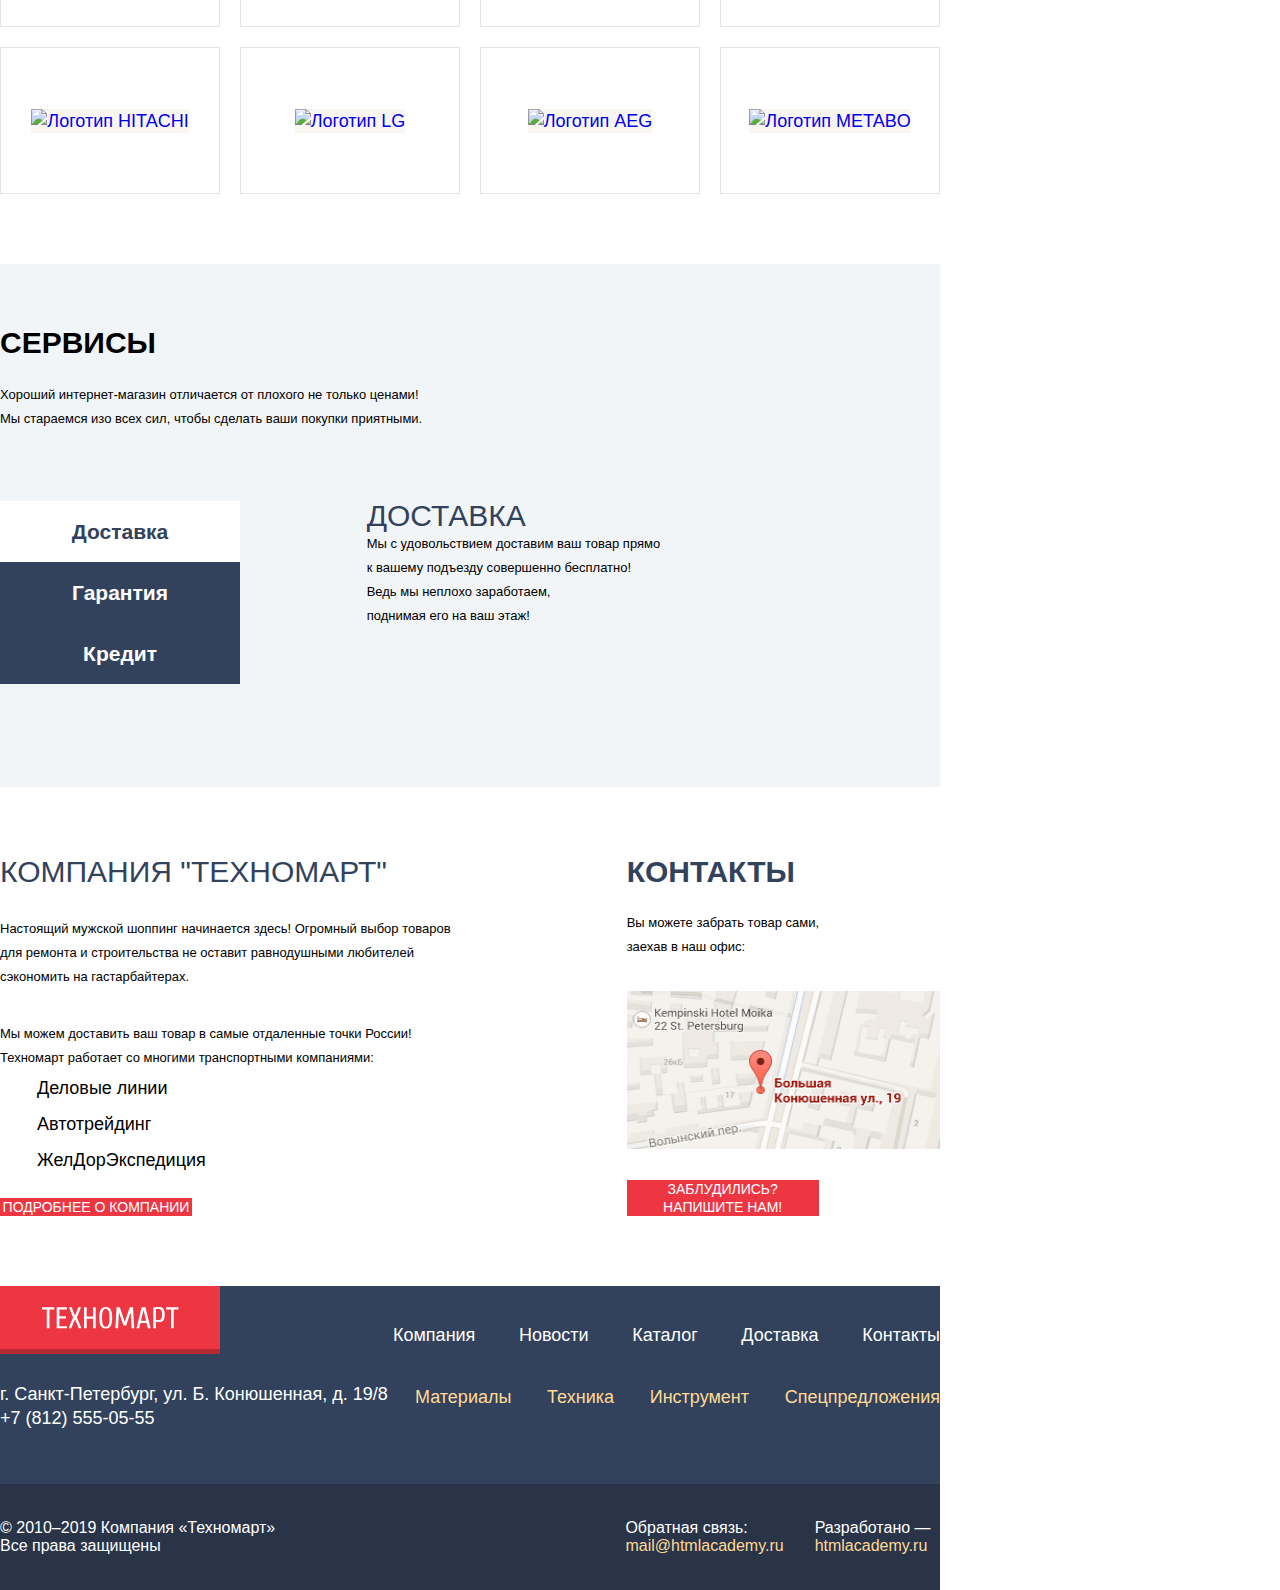
==== commit 07bc40bf: "Сетка на гридах для главной страницы" ====
--- a/index.html
+++ b/index.html
@@ -9,48 +9,57 @@
   <body class="page-body">
     <header class="main-header">
       <div class="header-top-bar">
-        <a class="main-logo-container" href="index.html">
+        <a class="main-logo-container flex-centered" href="index.html">
           <img class="main-header-logo" src="img/main-logo-header.svg" width="107" height="17" alt="Логотип магазина">
         </a>
-        <input class="search-input" type="search" name="search" placeholder="Поиск">
-        <a class="bookmarks-cart bookmarks" href="#">Закладки: 0</a>
-        <a class="bookmarks-cart cart" href="#">Корзина: 0</a>
-        <a class="order-button" href="#">Оформить заказ</a>
+        <input class="search-input flex-1" type="search" name="search" placeholder="Поиск">
+        <a class="bookmarks-cart bookmarks flex-centered" href="#">Закладки: 0</a>
+        <a class="bookmarks-cart cart flex-centered" href="#">Корзина: 0</a>
+        <a class="order-button flex-centered" href="#">Оформить заказ</a>
       </div>
       <div class="main-header-info">
         <h1 class="visually-hidden">Магазин техники "Техномарт"</h1>
         <p class="main-header-description">Интернет-магазин<br>строительных материалов<br>и инструментов для ремонта</p>
-        <a class="header-phone" href="tel:+78125550555">+7 (812) 555-05-55</a>
-        <p class="header-adress">г. Санкт-Петербург, ул. Б. Конюшенная, д. 19/8</p>
-        <a class="header-button login-button" href="#">Войти</a>
-        <a class="header-button register-button" href="#">Регистрация</a>
-        <nav class="main-navigation">
-          <ul>
-            <li>
-              <a href="index.html">Главная</a>
-            </li>
-            <li>
-              <a href="#">Компания</a>
-            </li>
-            <li>
-              <a href="catalog.html">Каталог</a>
-            </li>
-            <li>
-              <a href="#">Новости</a>
-            </li>
-            <li>
-              <a href="#">Спецпредложения</a>
-            </li>
-            <li>
-              <a href="#">Доставка</a>
-            </li>
-            <li>
-              <a href="#">Контакты</a>
-            </li>
-          </ul>
-        </nav>
-      </div>
+        <div class="flex-centered flex-1 flex-column">
+          <a class="header-phone" href="tel:+78125550555">+7 (812) 555-05-55</a>
+          <p class="header-adress">г. Санкт-Петербург, ул. Б. Конюшенная, д. 19/8</p>
+        </div>
+        <div class="login-container">
+          <a class="header-button login-button flex-centered" href="#">Войти</a>
+          <a class="header-button register-button flex-centered" href="#">Регистрация</a>
+        </div>
+      </div>
+      <nav class="main-navigation">
+        <ul>
+          <li>
+            <a href="index.html">Главная</a>
+          </li>
+          <li>
+            <a href="#">Компания</a>
+          </li>
+          <li>
+            <a href="catalog.html">Каталог</a>
+          </li>
+          <li>
+            <a href="#">Новости</a>
+          </li>
+          <li>
+            <a href="#">Спецпредложения</a>
+          </li>
+          <li>
+            <a href="#">Доставка</a>
+          </li>
+          <li>
+            <a href="#">Контакты</a>
+          </li>
+        </ul>
+      </nav>
     </header>
+
+    <!--расставить в стилях cursor: pointer-->
+    <!--добавить элементам тени-->
+    <!--убрать отступы по умолчанию у всех h-->
+    <!--пересмотареть цвета с opacity-->
 
     <main class="top-wrapper">
       <section class="section-container promo-section">
@@ -78,54 +87,78 @@
             <a class="promo-item-button" href="#">Бесплатно</a>
           </li>
         </ul>
-        <div class="promo-slider">
-          <div class="promo-slide">
-            <h3 class="promo-slide-title">Перфораторы</h3>
-            <span class="promo-slide-slogan">Настоящие мужские игрушки</span>
-            <a class="basic-button promo-slide-button" href="catalog.html">Открыть каталог</a>
+        <div class="slider-buttons-position">
+          <div class="promo-slider">
+            <div class="promo-slide perforator">
+              <div class="promo-slide-header">
+                <h3 class="promo-slide-title">Перфораторы</h3>
+                <span class="promo-slide-slogan">Настоящие мужские игрушки</span>
+              </div>
+              <a class="basic-button promo-slide-button to-all-button" href="catalog.html">Открыть каталог</a>
+            </div>
+            <div class="promo-slide drill">
+              <div class="promo-slide-header">
+                <h3 class="promo-slide-title">Дрели</h3>
+                <span class="promo-slide-slogan">Соседям на радость</span>
+              </div>
+              <a class="basic-button promo-slide-button to-all-button" href="catalog.html">Открыть каталог</a>
+            </div>
+            <button class="last-arrow" type="button" value="Стрелка на прошлый слайд"></button>
+            <button class="next-arrow" type="button" value="Стрелка на следующий слайд"></button>
+            <div class="slider-bullets">
+              <button type="button" value="Буллет на прошлый слайд"></button>
+              <button type="button" value="Буллет на следующий слайд"></button>
+            </div>
           </div>
-          <div class="promo-slide">
-            <h3 class="promo-slide-title">Дрели</h3>
-            <span class="promo-slide-slogan">Соседям на радость</span>
-            <a class="basic-button promo-slide-button" href="catalog.html">Открыть каталог</a>
-          </div>
-          <button type="button" value="Стрелка на прошлый слайд"></button>
-          <button type="button" value="Стрелка на следующий слайд"></button>
-          <button type="button" value="Буллет на прошлый слайд"></button>
-          <button type="button" value="Буллет на следующий слайд"></button>
         </div>
       </section>
 
       <section class="section-container popular-items-section">
         <div class="popular-header">
           <h2 class="section-title popular-items-title">Популярные товары:</h2>
-          <a class="basic-button all-items-button" href="catalog.html">Все популярные товары</a>
+          <a class="basic-button all-items-button to-all-button" href="catalog.html">Все популярные товары</a>
         </div>
         <ul class="popular-items-list">
           <li class="popular-item">
-            <img class="popular-item-pic" src="img/snippet-BFG-9000.jpg" width="184" height="164" alt="Перфоратор BOSCH BFG 9000">
-            <p class="popular-item-name">Перфоратор BOSCH<br>BFG 9000</p>
-            <span class="last-price">32500 Р.</span>
-            <span class="basic-button hot-price">25500 Р.</span>
+            <div class="item-pic-container flex-centered">
+              <img class="popular-item-pic" src="img/snippet-BFG-9000.jpg" width="184" height="164" alt="Перфоратор BOSCH BFG 9000">
+            </div>
+            <div class="product-container">
+              <p class="popular-item-name">Перфоратор BOSCH<br>BFG 9000</p>
+              <span class="last-price">32500 Р.</span>
+              <span class="basic-button hot-price">25500 Р.</span>
+            </div>
           </li>
           <li class="popular-item">
-            <img class="popular-item-pic" src="img/snippet-BFG-3000.jpg" width="127" height="112" alt="Перфоратор BOSCH BFG 3000">
-            <p class="popular-item-name">Перфоратор BOSCH<br>BFG 3000</p>
-            <span class="last-price">22500 Р.</span>
-            <span class="basic-button hot-price">15500 Р.</span>
-            <span class="basic-button new-item">New</span>
+            <div class="item-pic-container flex-centered">
+              <img class="popular-item-pic" src="img/snippet-BFG-3000.jpg" width="127" height="112" alt="Перфоратор BOSCH BFG 3000">
+            </div>
+            <div class="product-container">
+              <p class="popular-item-name">Перфоратор BOSCH<br>BFG 3000</p>
+              <span class="last-price">22500 Р.</span>
+              <span class="basic-button hot-price">15500 Р.</span>
+              <span class="basic-button new-item">New</span>
+            </div>
           </li>
           <li class="popular-item">
-            <img class="popular-item-pic" src="img/snippet-BFG-6000.jpg" width="144" height="128" alt="Перфоратор BOSCH BFG 6000">
-            <p class="popular-item-name">Перфоратор BOSCH<br>BFG 6000</p>
-            <span class="last-price">30500 Р.</span>
-            <span class="basic-button hot-price">25500 Р.</span>
+            <div class="item-pic-container flex-centered">
+              <img class="popular-item-pic" src="img/snippet-BFG-6000.jpg" width="144" height="128" alt="Перфоратор BOSCH BFG 6000">
+            </div>
+            <div class="product-container">
+              <p class="popular-item-name">Перфоратор BOSCH<br>BFG 6000</p>
+              <span class="last-price">30500 Р.</span>
+              <span class="basic-button hot-price">25500 Р.</span>
+            </div>
           </li>
           <li class="popular-item">
-            <img class="popular-item-pic" src="img/snippet-BFG-2000.jpg" width="127" height="112" alt="Перфоратор BOSCH BFG 2000">
-            <p class="popular-item-name">Перфоратор BOSCH<br>BFG 2000</p>
-            <span class="basic-button hot-price">12500 Р.</span>
-            <span class="basic-button new-item">New</span>
+            <div class="item-pic-container flex-centered">
+              <img class="popular-item-pic" src="img/snippet-BFG-2000.jpg" width="127" height="112" alt="Перфоратор BOSCH BFG 2000">
+            </div>
+            <div class="product-container">
+              <p class="popular-item-name">Перфоратор BOSCH<br>BFG 2000</p>
+              <span class="basic-button hot-price">12500 Р.</span>
+              <span class="basic-button new-item">New</span>
+            </div>
           </li>
         </ul>
       </section>
@@ -133,87 +166,92 @@
       <section class="section-container popular-brands-section">
         <div class="popular-header">
           <h2 class="section-title popular-brands-title">Популярные производители:</h2>
-          <a class="basic-button all-brands-button" href="#">Все производители</a>
+          <a class="basic-button all-brands-button to-all-button" href="#">Все производители</a>
         </div>
         <ul class="popular-brands-list">
-          <li class="popular-brands-item">
-            <a class="brand-item-link" href="#">
-              <img src="img/logo-bosch.png" width="126" height="37" alt="Логотип BOSCH">
-            </a>
-          </li>
-          <li class="popular-brands-item">
-            <a class="brand-item-link" href="#">
-              <img src="img/logo-makita.png" width="123" height="40" alt="Логотип Makita">
-            </a>
-          </li>
-          <li class="popular-brands-item">
-            <a class="popular-brands-item" href="#">
-              <img src="img/logo-DeWALT.png" width="146" height="44" alt="Логотип DeWALT">
-            </a>
-          </li>
-          <li class="popular-brands-item">
-            <a class="brand-item-link" href="#">
-              <img src="img/logo-interscol.png" width="200" height="75" alt="Логотип ИНТЕРСКОЛ">
-            </a>
-          </li>
-          <li class="popular-brands-item">
-            <a class="brand-item-link" href="#">
-              <img src="img/logo-Hitachi.png" width="169" height="31" alt="Логотип HITACHI">
-            </a>
-          </li>
-          <li class="popular-brands-item">
-            <a class="brand-item-link" href="#">
-              <img src="img/logo-LG.png" width="121" height="73" alt="Логотип LG">
-            </a>
-          </li>
-          <li class="popular-brands-item">
-            <a class="brand-item-link" href="#">
-              <img src="img/logo-AEG.png" width="151" height="96" alt="Логотип AEG">
-            </a>
-          </li>
-          <li class="popular-brands-item">
-            <a class="brand-item-link" href="#">
-              <img src="img/logo-Metabo.png" width="204" height="69" alt="Логотип METABO">
+          <li class="popular-brands-item flex-centered">
+            <a class="brand-item-link" href="#">
+              <img class="brand-item-pic" src="img/logo-bosch.png" width="126" height="37" alt="Логотип BOSCH">
+            </a>
+          </li>
+          <li class="popular-brands-item flex-centered">
+            <a class="brand-item-link" href="#">
+              <img class="brand-item-pic" src="img/logo-makita.png" width="123" height="40" alt="Логотип Makita">
+            </a>
+          </li>
+          <li class="popular-brands-item flex-centered">
+            <a class="popular-brands-link" href="#">
+              <img class="brand-item-pic" src="img/logo-DeWALT.png" width="146" height="44" alt="Логотип DeWALT">
+            </a>
+          </li>
+          <li class="popular-brands-item flex-centered">
+            <a class="brand-item-link" href="#">
+              <img class="brand-item-pic" src="img/logo-interscol.png" width="200" height="75" alt="Логотип ИНТЕРСКОЛ">
+            </a>
+          </li>
+          <li class="popular-brands-item flex-centered">
+            <a class="brand-item-link" href="#">
+              <img class="brand-item-pic" src="img/logo-Hitachi.png" width="169" height="31" alt="Логотип HITACHI">
+            </a>
+          </li>
+          <li class="popular-brands-item flex-centered">
+            <a class="brand-item-link" href="#">
+              <img class="brand-item-pic" src="img/logo-LG.png" width="121" height="73" alt="Логотип LG">
+            </a>
+          </li>
+          <li class="popular-brands-item flex-centered">
+            <a class="brand-item-link" href="#">
+              <img class="brand-item-pic" src="img/logo-AEG.png" width="151" height="96" alt="Логотип AEG">
+            </a>
+          </li>
+          <li class="popular-brands-item flex-centered">
+            <a class="brand-item-link" href="#">
+              <img class="brand-item-pic" src="img/logo-Metabo.png" width="204" height="69" alt="Логотип METABO">
             </a>
           </li>
         </ul>
       </section>
 
       <section class="service-section">
-        <h2 class="section-title service-title">Сервисы</h2>
-        <p class="section-description">Хороший интернет-магазин отличается от плохого не только ценами!<br>Мы стараемся изо всех сил, чтобы сделать ваши покупки приятными.</p>
-        <ul class="service-buttons-list">
-          <li>
-            <button class="service-button selected-service-button" type="button" name="delivery" value="Доставка">Доставка</button>
-          </li>
-          <li>
-            <button class="service-button" type="button" name="guarantee" value="Гарантия">Гарантия</button>
-          </li>
-          <li>
-            <button class="service-button" type="button" name="credit" value="Кредит">Кредит</button>
-          </li>
-        </ul>
-        <ul class="service-items-list">
-          <li class="service-item">
-            <span class="section-title service-item-name">Доставка</span>
-            <p class="section-description">Мы с удовольствием доставим ваш товар прямо<br>к вашему подъезду совершенно бесплатно!<br>Ведь мы неплохо заработаем,<br>поднимая его на ваш этаж!</p>
-          </li>
-          <li class="service-item">
-            <span class="section-title service-item-name">Гарантия</span>
-            <p class="section-description">Если купленный у нас товар поломается или заискрит, а также в случае пожара, спровоцированного его возгоранием,  вы всегда можете быть уверены в нашей гарантии. Мы обменяем сгоревший товар на новый. Дом уж восстановите как-нибудь сами.</p>
-          </li>
-          <li class="service-item">
-            <span class="section-title service-item-name">Кредит</span>
-            <p class="section-description">Залезть в долговую яму стало проще! Кредитные консультанты придут вам на помощь.</p>
-          </li>
-        </ul>
+        <div class="service-description">
+          <h2 class="section-title service-title">Сервисы</h2>
+          <p class="section-description">Хороший интернет-магазин отличается от плохого не только ценами!<br>Мы стараемся изо всех сил, чтобы сделать ваши покупки приятными.</p>
+        </div>
+        <div class="service-slider">
+          <ul class="service-buttons-list">
+            <li>
+              <button class="service-button selected-service-button" type="button" name="delivery" value="Доставка">Доставка</button>
+            </li>
+            <li>
+              <button class="service-button" type="button" name="guarantee" value="Гарантия">Гарантия</button>
+            </li>
+            <li>
+              <button class="service-button" type="button" name="credit" value="Кредит">Кредит</button>
+            </li>
+          </ul>
+          <ul class="service-items-list">
+            <li class="service-item selected-service-item">
+              <span class="section-title service-item-name">Доставка</span>
+              <p class="section-description">Мы с удовольствием доставим ваш товар прямо<br>к вашему подъезду совершенно бесплатно!<br>Ведь мы неплохо заработаем,<br>поднимая его на ваш этаж!</p>
+            </li>
+            <li class="service-item">
+              <span class="section-title service-item-name">Гарантия</span>
+              <p class="section-description">Если купленный у нас товар поломается или заискрит,<br>а также в случае пожара, спровоцированного его<br>возгоранием, вы всегда можете быть уверены в нашей<br>гарантии. Мы обменяем сгоревший товар на новый.<br>Дом уж восстановите как-нибудь сами.</p>
+            </li>
+            <li class="service-item">
+              <span class="section-title service-item-name">Кредит</span>
+              <p class="section-description">Залезть в долговую яму стало проще!<br>Кредитные консультанты придут вам на помощь.</p>
+              <a class="basic-button credit-button" href="#">Оформить кредит</a>
+            </li>
+          </ul>
+        </div>
       </section>
 
       <div class="section-container bottom-wrapper">
         <section class="delivery-section">
           <h3 class="visually-hidden">Доставка</h3>
           <span class="section-title delivery-title">Компания "Техномарт"</span>
-          <p class="section-description">Настоящий мужской шоппинг начинается здесь! Огромный выбор товаров для ремонта и строительства не оставит равнодушными любителей сэкономить на гастарбайтерах.</p>
+          <p class="section-description first-paragraph-del">Настоящий мужской шоппинг начинается здесь! Огромный выбор товаров для ремонта и строительства не оставит равнодушными любителей сэкономить на гастарбайтерах.</p>
           <p class="section-description">Мы можем доставить ваш товар в самые отдаленные точки России!<br>Техномарт работает со многими транспортными компаниями:</p>
           <!--нарисовать линии-маркеры псевдоэлементами-->  
           <ul class="delivery-partner-list">
@@ -230,10 +268,10 @@
           <a class="basic-button delivery-partner-button" href="#">Подробнее о компании</a>
         </section>
         <div class="contacts-section">
-          <h3 class="section-title contacts-title">Контакты</h3>
-          <p class="section-description">Вы можете забрать товар сами,<br>заехав в наш офис:</p>
+          <h3 class="section-title delivery-title">Контакты</h3>
+          <p class="section-description first-paragraph-con">Вы можете забрать товар сами,<br>заехав в наш офис:</p>
           <a class="map-link" href="https://yandex.by/maps/">
-            <img src="img/map-mini.jpg" width="300" height="158" alt="Карта с адресом">
+            <img class="map-pic" src="img/map-mini.jpg" width="300" height="158" alt="Карта с адресом">
           </a>
           <a class="basic-button modal-link" href="">Заблудились? Напишите нам!</a>
         </div>
@@ -242,45 +280,49 @@
 
     <footer class="main-footer">
       <div class="footer-container">
-        <a class="footer-logo">
-          <img src="img/main-logo-footer.svg" width="220" height="68" alt="Логотип магазина">
-        </a>
-        <p class="footer-adress">г. Санкт-Петербург, ул. Б. Конюшенная, д. 19/8<br>
-          <a class="footer-phone" href="tel:+78125550555">+7 (812) 555-05-55</a>
-        </p>
-        <ul class="footer-navigation-top">
-          <li>
-            <a class="footer-navigation-link-top" href="#">Компания</a>
-          </li>
-          <li>
-            <a class="footer-navigation-link-top" href="#">Новости</a>
-          </li>
-          <li>
-            <a class="footer-navigation-link-top" href="catalog.html">Каталог</a>
-          </li>
-          <li>
-            <a class="footer-navigation-link-top" href="#">Доставка</a>
-          </li>
-          <li>
-            <a class="footer-navigation-link-top" href="#">Контакты</a>
-          </li>
-        </ul>
-        <ul class="footer-navigation-bottom">
-          <li>
-            <a class="footer-navigation-link-bottom" href="#">Материалы</a>
-          </li>
-          <li>
-            <a class="footer-navigation-link-bottom" href="#">Техника</a>
-          </li>
-          <li>
-            <a class="footer-navigation-link-bottom" href="#">Инструмент</a>
-          </li>
-          <li>
-            <a class="footer-navigation-link-bottom" href="#">Спецпредложения</a>
-          </li>
-        </ul>
-      </div>
-      <section class="footer-bottom-bar">
+        <div class="footer-logo-container">
+          <a class="footer-logo">
+            <img src="img/main-logo-footer.svg" width="220" height="68" alt="Логотип магазина">
+          </a>
+          <p class="footer-adress">г. Санкт-Петербург, ул. Б. Конюшенная, д. 19/8<br>
+            <a class="footer-phone" href="tel:+78125550555">+7 (812) 555-05-55</a>
+          </p>
+        </div>
+        <div class="footer-nav-container">
+          <ul class="footer-navigation-top">
+            <li>
+              <a class="footer-navigation-link-top" href="#">Компания</a>
+            </li>
+            <li>
+              <a class="footer-navigation-link-top" href="#">Новости</a>
+            </li>
+            <li>
+              <a class="footer-navigation-link-top" href="catalog.html">Каталог</a>
+            </li>
+            <li>
+              <a class="footer-navigation-link-top" href="#">Доставка</a>
+            </li>
+            <li>
+              <a class="footer-navigation-link-top" href="#">Контакты</a>
+            </li>
+          </ul>
+          <ul class="footer-navigation-bottom">
+            <li>
+              <a class="footer-navigation-link-bottom" href="#">Материалы</a>
+            </li>
+            <li>
+              <a class="footer-navigation-link-bottom" href="#">Техника</a>
+            </li>
+            <li>
+              <a class="footer-navigation-link-bottom" href="#">Инструмент</a>
+            </li>
+            <li>
+              <a class="footer-navigation-link-bottom" href="#">Спецпредложения</a>
+            </li>
+          </ul>
+        </div>
+      </div>
+      <div class="footer-bottom-bar">
         <h2 class="visually-hidden">Обратная связь</h2>
         <p class="footer-copyright">© 2010–2019 Компания «Техномарт»<br>Все права защищены</p>
         <ul class="footer-socials">
@@ -294,13 +336,13 @@
             <a class="visually-hidden inst social-button" href="#">Instagram</a>
           </li>
         </ul>
-        <p class="footer-copyright">Обратная связь:
+        <p class="footer-copyright footer-copyright-email">Обратная связь:
           <a class="copyright-link" href="mail@htmlacademy.ru">mail@htmlacademy.ru</a>
         </p>
-        <p class="footer-copyright">Разработано — 
+        <p class="footer-copyright footer-copyright-developer">Разработано — 
           <a class="copyright-link" href="htmlacademy.ru">htmlacademy.ru</a>
         </p>
-      </section>
+      </div>
     </footer>
 
   </body>
--- a/css/style.css
+++ b/css/style.css
@@ -75,6 +75,7 @@
     --gray-service-and-footer: #f1f5f7;
     --gray-last-price: #a9a9a9;
     --gray-border: #eaeaea;
+    --red-credit-button: #ff5357;
 
     --basic-blue: #293449;
     --blue-dark: #212a3a;
@@ -105,7 +106,6 @@
     --white-opacity-half: rgba(255, 255, 255, 0.5);
     
     /* Footer additional colors */
-    --link-yellow: #fdd18031;
     --contacts-yellow: #ffda96;
 
     /* Catalog additional colors */
@@ -134,6 +134,16 @@
     background-color: var(--basic-white);
 }
 
+.page {
+    height: 100%;
+}
+
+.page-body {
+    min-height: 100%;
+    display: grid;
+    grid-template-rows: min-content 1fr min-content;
+}
+
 a {
     text-decoration: none;
 }
@@ -143,25 +153,24 @@
     height: auto;
 }
 
-.section-container {
+.top-wrapper {
     width: 940px;
 }
 
 .new-item {
     width: 100px;
-    height: auto;
+    position: absolute;
 }
 
 .basic-button {
     width: 192px;
-    height: 38px;
+    display: block;
     background-color: var(--basic-red);
     color: var(--basic-white);
     font-size: 14px;
     line-height: 18px;
     text-transform: uppercase;
     text-align: center;
-    vertical-align: middle;
 }
 
 .basic-button:hover {
@@ -172,10 +181,19 @@
     background-color: var(--red-active);
 }
 
+.flex-centered {
+    display: flex;
+    align-items: center;
+    justify-content: center;
+}
+
 .popular-header {
-    width: 940px;
-    height: 89px;
+    padding: 25px 14px 26px 28px;
     background-color: var(--gray-popular);
+    display: flex;
+    align-items: center;
+    justify-content: space-between;
+    margin: 0 0 20px 0;
 }
 
 .section-title {
@@ -183,6 +201,7 @@
     line-height: 30px;
     text-transform: uppercase;
     color: var(--blue-light);
+    margin: 0;
 }
 
 .visually-hidden {
@@ -198,35 +217,42 @@
 
 /* Header */
 
+.main-header {
+    width: 940px;
+}
+
+.main-header-info {
+    margin: 0;
+    padding: 47px 0 40px 0;
+}
+
 .main-logo-container {
     width: 220px;
-    height: 47px;
     background-color: var(--basic-red);
-    display: flex;
-    align-items: center;
-    justify-content: center;
 }
 
 .header-top-bar {
-    width: 960px;
+    width: 940px;
     height: 42px;
     background-color: var(--basic-blue);
     color: var(--basic-white);
     display: flex;
 }
 
+.flex-1 {
+    flex: 1;
+}
+
+.flex-column {
+    flex-direction: column;
+}
+
 .cart {
     width: 136px;
-    height: auto;
-    background-color: var(--basic-red);
-    display: flex;
-    align-items: center;
-    justify-content: center;
 }
 
 .order-button {
     width: 150px;
-    height: 42px;
     background-color: var(--basic-green);
     color: var(--basic-white);
     border: none;
@@ -242,9 +268,9 @@
 }
 
 .main-header-info {
-    width: 960px;
-    height: 278px;
+    width: 940px;
     background-color: var(--gray-header);
+    display: flex; 
 }
 
 .main-header-description {
@@ -254,6 +280,8 @@
     line-height: 23px;
     text-align: left;
     vertical-align: middle;
+    margin: 0;
+    padding: 0 0 0 37px;
 }
 
 .header-phone {
@@ -265,9 +293,12 @@
     text-align: left;
     vertical-align: middle;
     border: solid 3px var(--basic-white);
+    padding: 7px 45px 8px 74px;
 }
 
 .header-adress {
+    margin: 3px 0px 0px 0px;
+    padding: 0;
     color: var(--blue-light);
     font-size: 14px;
     text-align: center;
@@ -275,7 +306,6 @@
 }
 
 .header-button {
-    height: 45px;
     background-color: var(--basic-white);
     color: var(--basic-black);
     font-size: 21px;
@@ -321,6 +351,7 @@
 
 .bookmarks-cart {
     color: var(--basic-white);
+    width: 150px;
 }
 
 .bookmarks-cart:active {
@@ -328,20 +359,37 @@
     color: var(--white-opacity-half);
 }
 
+.login-button {
+    padding: 12px 27px 12px 45px;
+}
+
+.register-button {
+    padding: 12px 24px 12px 24px; 
+}
+
+.login-container {
+    width: 281px; 
+    display: flex;
+    align-items: baseline;
+    justify-content: space-between;
+}
+
 .main-navigation {
     width: 940px;
-    height: 60px;
     background-color: var(--blue-light);
-    text-align: left;
-    vertical-align: middle;
 }
 
 .main-navigation ul {
     list-style: none;
+    display: flex; 
+    flex-wrap: wrap;
+    margin: 0;
 }
 
 .main-navigation a {
     color: var(--basic-white);
+    padding: 16px 24px 20px 27px;
+    display: block;
 }
 
 .main-navigation a:hover {
@@ -355,34 +403,54 @@
 
 /* Promo section */
 
+.promo-section {
+    width: 940px;
+    margin: 0 auto;
+    padding: 59px 0 0 0;
+    position: relative;
+}
+
 .promo-section-list {
     list-style: none;
+    margin: 0;
+    padding: 0;
+    display: grid; 
+    grid-template-columns: repeat(3, 1fr);
+    grid-template-rows: repeat(3, 1fr);
+    gap: 20px;
 }
 
 .promo-card {
     width: 300px;
     height: 123px;
     color: var(--basic-white);
+    display: flex;
+    flex-direction: column;
 }
 
 .deep-yellow-card {
     background-color: var(--special-deep-yellow);
+    grid-area: 1/1/1/1;
 }
 
 .yellow-card {
     background-color: var(--special-yellow);
+    grid-area: 3/3/3/3;
 }
 
 .blue-card {
     background-color: var(--special-blue);
+    grid-area: 1/2/1/2;
 }
 
 .pink-card {
     background-color: var(--special-pink);
+    grid-area: 1/3/1/3;
 }
 
 .green-card {
     background-color: var(--special-green);
+    grid-area: 2/3/2/3;
 }
 
 .promo-item-name {
@@ -391,11 +459,11 @@
     line-height: 30px;
     text-align: left;
     vertical-align: middle;
+    padding: 20px 0 14px 23px;
 }
 
 .promo-item-button {
     width: 135px;
-    height: 38px;
     font-size: 14px;
     line-height: 18px;
     color: var(--basic-white);
@@ -403,6 +471,8 @@
     text-align: center;
     vertical-align: middle;
     background-color: var(--white-opacity);
+    padding: 10px 0 10px 0;
+    margin-left: 23px;
 }
 
 .promo-item-button:hover {
@@ -420,14 +490,26 @@
     height: 266px;
     background-color: var(--gray-popular); 
     color: var(--basic-white);
-}
-
-.promo-slide {
-    width: 620px;
-    height: 104px;
+    position: absolute;
+    bottom: 0px;
+}
+
+.perforator {
+    width: 100%;
+    height: 100%;
+}
+
+.drill {
+    width: 100%;
+    height: 100%;
+    display: none;
+}
+
+.promo-slide-header {
     background-color: var(--black-opacity);
     text-align: left;
     vertical-align: middle;
+    padding: 23px 0 16px 24px;
 }
 
 .promo-slide-title {
@@ -435,26 +517,83 @@
       font-size: 36px;
       line-height: 36px;
       text-transform: uppercase;
+      margin: 0 0 5px 0;
+}
+
+.slider-buttons-position {
+    position: relative;
+}
+
+.last-arrow {
+    position: absolute;
+    top: 123px;
+    left: 25px;
+}
+
+.next-arrow {
+    position: absolute;
+    top: 123px;
+    right: 21px;
+}
+
+.slider-bullets {
+    position: absolute;
+    bottom: 36px;
+    left: 295px;
+}
+
+.promo-slide-button {
+    position: absolute;
+    left: 24px;
+    bottom: 27px;
+}
+
+.to-all-button {
+    padding: 11px 0 9px 0;
 }
 
 /* Popular items */
 
+.popular-items-section {
+    margin: 59px 0 70px 0;
+}
+
 .popular-items-list {
     list-style: none;
+    margin: 0;
+    padding: 0;
+    display: grid;
+    grid-template-columns: repeat(4, 1fr);
+    gap: 20px;
 }
 
 .popular-item {
-    width: 220px;
     height: 318px;
     font-family: 'PT Sans', Arial, sans-serif;
     font-weight: 700;
     text-align: center;
-    vertical-align: middle;
     border: solid 1px var(--gray-border);
+    display: flex;
+    flex-direction: column;
+    justify-content: space-around;
+    align-items: center;
 }
 
 .popular-item-name {
     line-height: 20px;
+    margin: 0;
+}
+
+.item-pic-container {
+    height: 160px;
+}
+
+.product-container {
+    height: 154px;
+    display: flex;
+    flex-direction: column;
+    align-items: center;
+    justify-content: space-between;
 }
 
 .last-price {
@@ -469,40 +608,78 @@
     font-size: 17px;
     line-height: 18px;
     width: 141px;
+    margin-bottom: 21px;
 }
 
 /* Popular brands */
 
 .popular-brands-list {
     list-style: none;
+    margin: 0;
+    padding: 0;
+    display: grid;
+    grid-template-columns: repeat(4, 1fr);
+    grid-template-rows: repeat(2, 1fr);
+    gap: 20px;
 }
 
 .popular-brands-item {
-    width: 220px;
     height: 145px;
     border: solid 1px var(--gray-border);
 }
 
 .brand-item-link {
+    padding: 0;
+    margin: 0;
+}
+
+.brand-item-pic {
     background-color: var(--gray-popular);
 }
 
 /* Service section */
 
 .service-section {
-    width: 960px;
-    height: 522px;
+    width: 940px;
     background-color: var(--gray-service-and-footer);
-    text-align: left;
-    vertical-align: top;
+    margin: 70px 0 70px 0;
+}
+
+.service-description {
+    margin: 0;
+    padding: 64px 0 21px 0;
 }
 
 .service-title {
     color: var(--basic-black);
+    margin-bottom: 25px;
+}
+
+.service-slider {
+    display: grid;
+    grid-template-columns: 1fr 2fr;
+    gap: 80px;
 }
 
 .service-buttons-list {
     list-style: none;
+    margin: 0 0 54px 0;
+    padding: 49px 0 49px 0;
+}
+
+.service-items-list {
+    list-style: none;
+    margin: 0;
+    padding: 0;
+}
+
+.service-item {
+    display: none;
+    padding: 49px 0 0 0;
+}
+
+.selected-service-item {
+    display: inline-block;
 }
 
 .service-button {
@@ -515,6 +692,17 @@
     color: var(--basic-white);
     vertical-align: middle;
     border: none;
+    margin: 0;
+    padding: 0;
+    cursor: pointer;
+}
+
+.credit-button {
+    background-color: var(--red-credit-button);
+    border-radius: 2px;
+    margin-top: 26px;
+    width: 195px;
+    padding: 10px 0 10px 0;
 }
 
 .selected-service-button {
@@ -545,27 +733,60 @@
     font-weight: 400;
     font-size: 13px;
     line-height: 24px;
+    margin: 0;
 }
 
 /* Delivery section */
 
 .bottom-wrapper {
-    text-align: left;
-    vertical-align: top;
+    width: 940px;
+    margin-bottom: 70px;
+    display: grid;
+    grid-template-columns: 3fr 1fr 2fr;
+}
+
+.delivery-section {
+    grid-column: 1/1;
+    display: flex;
+    flex-direction: column;
+    justify-content: space-between;
+}
+
+.contacts-section {
+    grid-column: 3/3;
+}
+
+.delivery-title {
+    margin-bottom: 24px;
+}
+
+.first-paragraph-del {
+    padding-bottom: 27px;
+}
+
+.first-paragraph-con {
+    padding-bottom: 32px;
 }
 
 .delivery-partner-list {
     list-style: none;
+    margin: 0 0 8px 37px;
+    padding: 0;
+}
+
+.delivery-partner-item {
+    margin-bottom: 12px;
 }
 
 .delivery-partner-item a {
     color: var(--basic-black);
 }
 
-.map-link {
-    width: 300px;
+.map-pic {
+    margin-bottom: 25px;
+    background-color: var(--gray-popular);
+    width: 100%;
     height: 158px;
-    background-color: var(--gray-popular);
 }
 
 /* Inner page */
@@ -575,6 +796,9 @@
 }
 
 .catalog-link {
+    width: 100%;
+    height: 100%;
+    display: block;
     font-family: 'PT Sans', Arial, sans-serif;
     font-weight: 400;
     text-transform: uppercase;
@@ -734,7 +958,7 @@
 }
 
 .info-section {
-    width: 960px;
+    width: 940px;
     height: 261px;
     background-color: var(--gray-service-and-footer);
 }
@@ -746,20 +970,43 @@
 /* Footer */
 
 .main-footer {
-    width: 960px;
-    height: 300px;
-    color: var(--basic-white);
-    text-align: left;
+    color: var(--basic-white);
 }
 
 .footer-container {
-    width: 960px;
-    height: 193px;
+    width: 940px;
     background-color: var(--blue-light);
+    display: grid;
+    grid-template-columns: 393px 547px;
+}
+
+.footer-nav-container {
+    display: grid;
+    grid-template-rows: repeat(2, 1fr);
+
+}
+
+.footer-navigation-top {
+    display: flex;
+    flex-wrap: wrap;
+    justify-content: space-between;
+    margin: 37px 0 0 0;
+}
+
+.footer-navigation-bottom {
+    display: flex;
+    justify-content: space-between;
+    flex-wrap: wrap;
+    margin: 0 0 0 22px;
+}
+
+.footer-adress {
+    margin: 22px 0 54px 0;
 }
 
 .main-footer ul {
     list-style: none;
+    padding: 0;
 }
 
 .footer-phone {
@@ -780,7 +1027,7 @@
 }
 
 .footer-navigation-link-bottom {
-    color: var(--link-yellow);
+    color: var(--contacts-yellow);
 }
 
 .footer-navigation-link-bottom:hover {
@@ -793,12 +1040,39 @@
 }
 
 .footer-bottom-bar {
-    width: 960px;
-    height: 107px;
+    width: 940px;
     background-color: var(--basic-blue);
     font-size: 16px;
     line-height: 18px;
-}
+    display: grid;
+    grid-template-columns: 2fr 2fr 1fr 1fr;
+    padding: 35px 0 35px 0;
+}
+
+.footer-copyright {
+    grid-column: 1/1;
+}
+
+.footer-socials {
+    list-style: none;
+    margin: 0;
+    padding: 0;
+    grid-column: 2/2;
+}
+
+.footer-copyright-email {
+    grid-column: 3/3;
+}
+
+.footer-copyright-developer {
+    grid-column: 4/4;
+    padding-left: 31px;
+}
+
+.footer-bottom-bar p {
+    margin: 0;
+}
+
 
 .social-button {
     width: 44px;
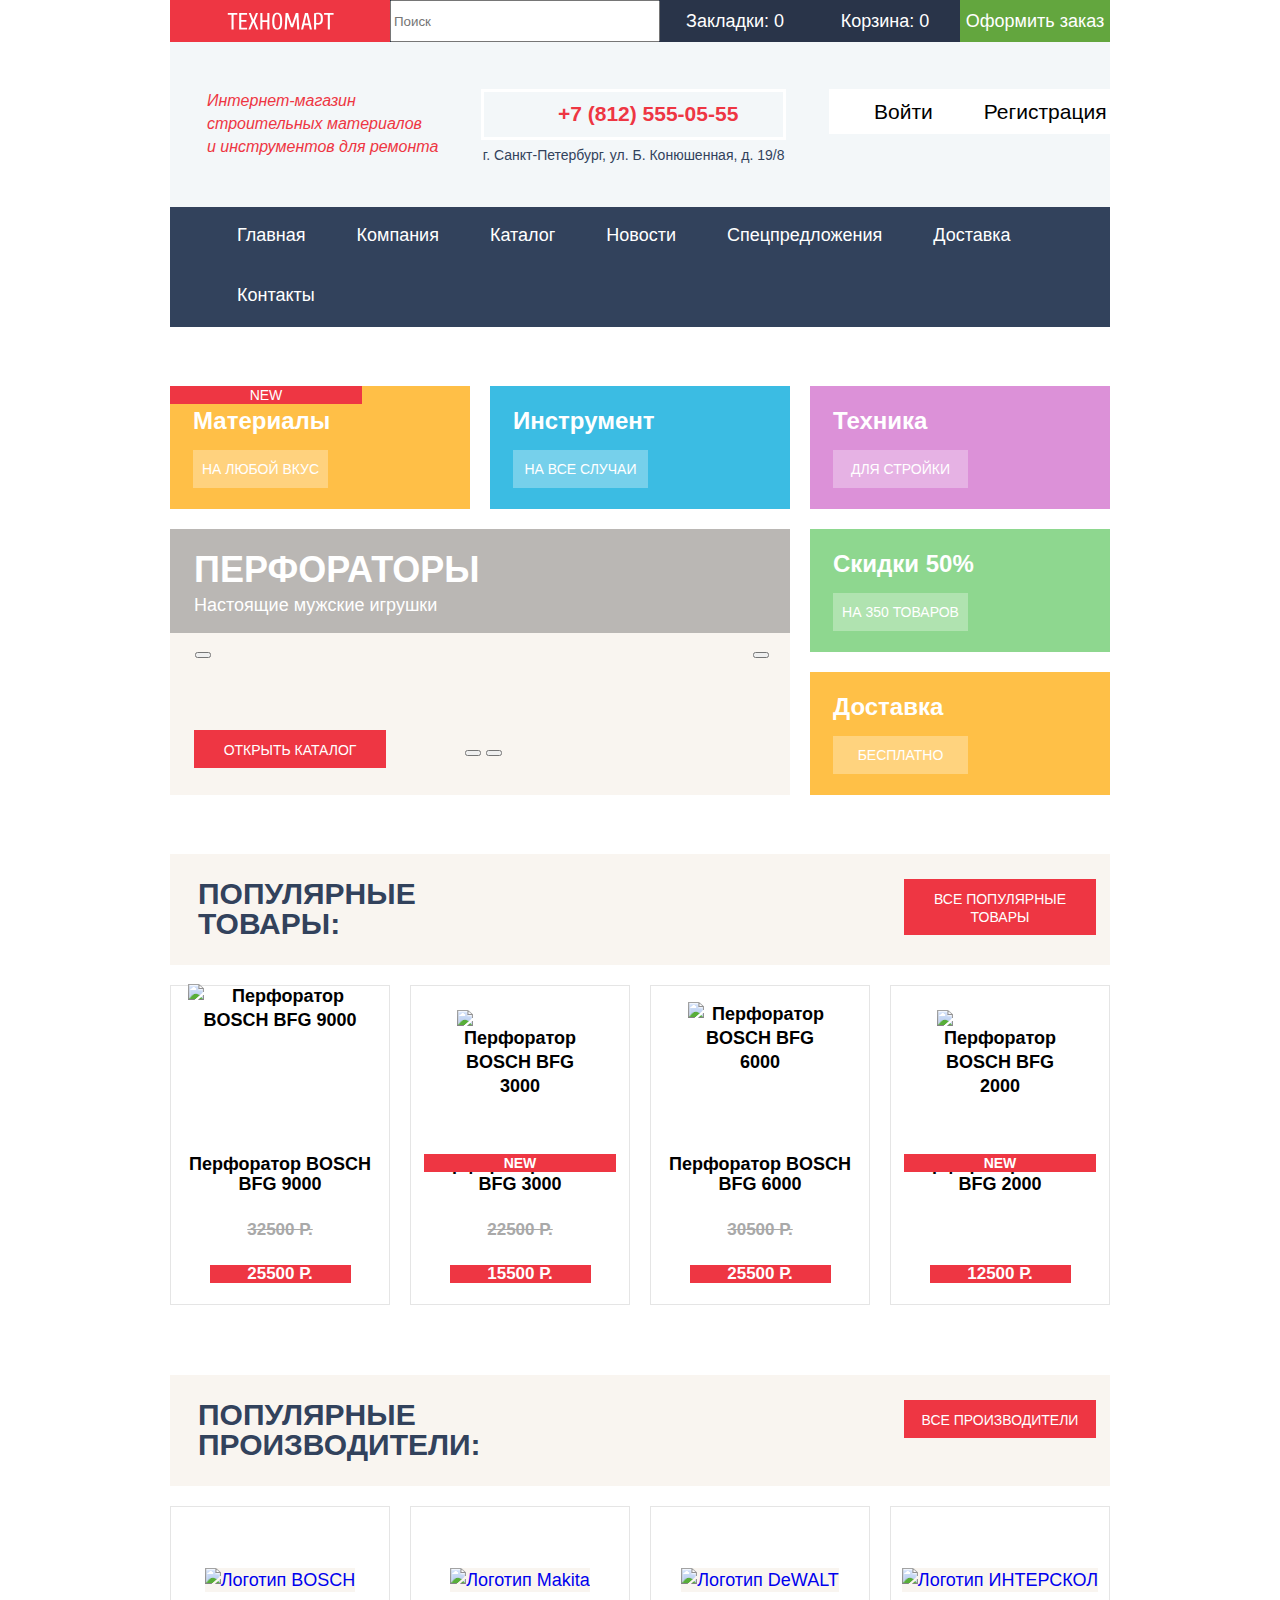
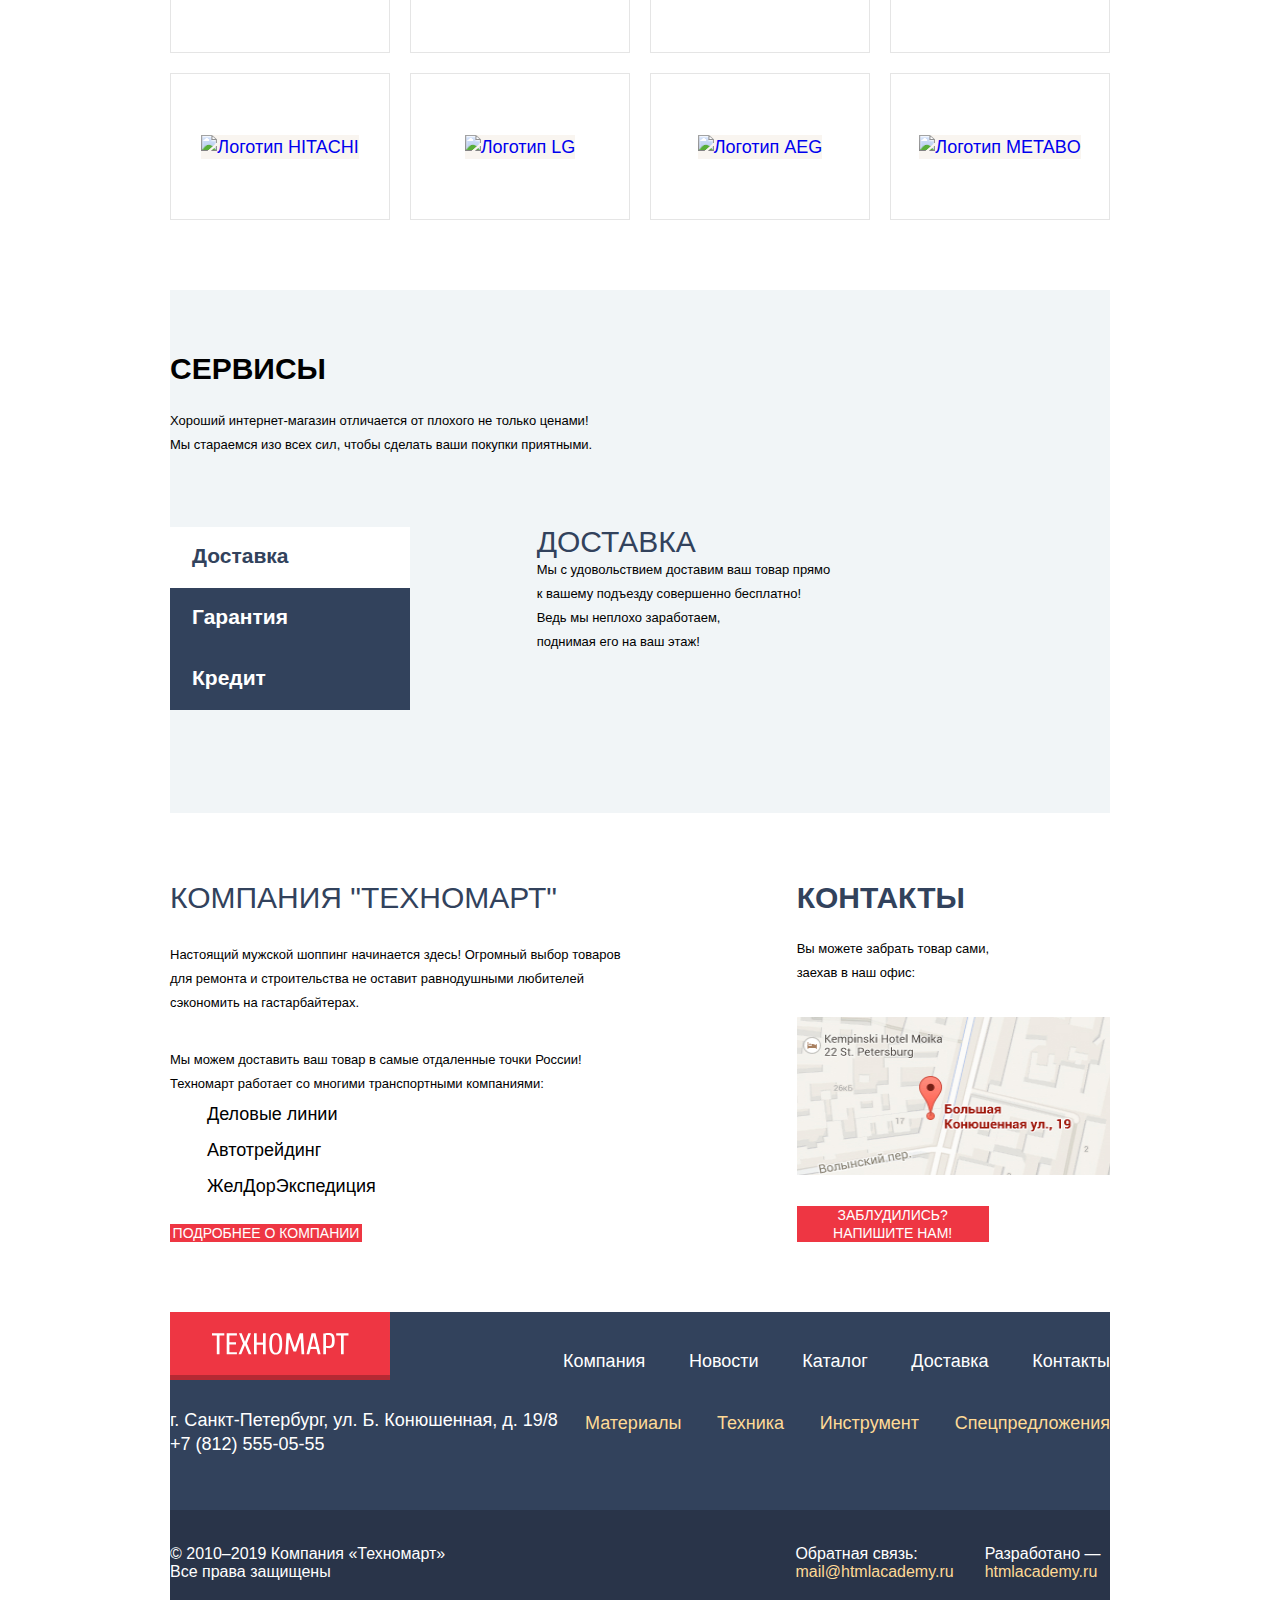
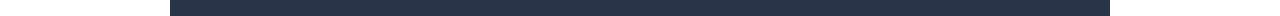
==== commit 63281820: "Отрефакторила сетку на флексах" ====
--- a/index.html
+++ b/index.html
@@ -59,12 +59,14 @@
     <!--расставить в стилях cursor: pointer-->
     <!--добавить элементам тени-->
     <!--убрать отступы по умолчанию у всех h-->
-    <!--пересмотареть цвета с opacity-->
+    <!--пересмотреть цвета с opacity-->
+    <!--убрать лишние классы и стили-->
+    <!--добавить width: 100% контейнерам с "бесконечными" фонами-->
 
     <main class="top-wrapper">
-      <section class="section-container promo-section">
+      <section class="promo-section">
         <h2 class="visually-hidden">Промо-блок</h2>
-        <ul class="promo-section-list">
+        <ul class="promo-section-products">
           <li class="promo-card deep-yellow-card">
             <span class="promo-item-name">Материалы</span>
             <a class="promo-item-button" href="#">На любой вкус</a>
@@ -78,6 +80,8 @@
             <span class="promo-item-name">Техника</span>
             <a class="promo-item-button" href="#">Для стройки</a>
           </li>
+        </ul>
+        <ul class="promo-section-stock">
           <li class="promo-card green-card">
             <span class="promo-item-name">Скидки 50%</span>
             <a class="promo-item-button" href="#">На 350 товаров</a>
@@ -87,33 +91,31 @@
             <a class="promo-item-button" href="#">Бесплатно</a>
           </li>
         </ul>
-        <div class="slider-buttons-position">
-          <div class="promo-slider">
-            <div class="promo-slide perforator">
-              <div class="promo-slide-header">
-                <h3 class="promo-slide-title">Перфораторы</h3>
-                <span class="promo-slide-slogan">Настоящие мужские игрушки</span>
-              </div>
-              <a class="basic-button promo-slide-button to-all-button" href="catalog.html">Открыть каталог</a>
-            </div>
-            <div class="promo-slide drill">
-              <div class="promo-slide-header">
-                <h3 class="promo-slide-title">Дрели</h3>
-                <span class="promo-slide-slogan">Соседям на радость</span>
-              </div>
-              <a class="basic-button promo-slide-button to-all-button" href="catalog.html">Открыть каталог</a>
-            </div>
-            <button class="last-arrow" type="button" value="Стрелка на прошлый слайд"></button>
-            <button class="next-arrow" type="button" value="Стрелка на следующий слайд"></button>
-            <div class="slider-bullets">
-              <button type="button" value="Буллет на прошлый слайд"></button>
-              <button type="button" value="Буллет на следующий слайд"></button>
-            </div>
+        <div class="promo-slider">
+          <div class="promo-slide perforator">
+            <div class="promo-slide-header">
+              <h3 class="promo-slide-title">Перфораторы</h3>
+              <span class="promo-slide-slogan">Настоящие мужские игрушки</span>
+            </div>
+            <a class="basic-button promo-slide-button to-all-button" href="catalog.html">Открыть каталог</a>
           </div>
+          <div class="promo-slide drill">
+            <div class="promo-slide-header">
+              <h3 class="promo-slide-title">Дрели</h3>
+              <span class="promo-slide-slogan">Соседям на радость</span>
+            </div>
+            <a class="basic-button promo-slide-button to-all-button" href="catalog.html">Открыть каталог</a>
+          </div>
+          <button class="last-arrow" type="button" value="Стрелка на прошлый слайд"></button>
+          <button class="next-arrow" type="button" value="Стрелка на следующий слайд"></button>
+          <div class="slider-bullets">
+            <button type="button" value="Буллет на прошлый слайд"></button>
+            <button type="button" value="Буллет на следующий слайд"></button>
+          </div>
         </div>
       </section>
 
-      <section class="section-container popular-items-section">
+      <section class="popular-items-section">
         <div class="popular-header">
           <h2 class="section-title popular-items-title">Популярные товары:</h2>
           <a class="basic-button all-items-button to-all-button" href="catalog.html">Все популярные товары</a>
--- a/css/style.css
+++ b/css/style.css
@@ -122,6 +122,7 @@
 
 body {
     min-width: 960px;
+    width: 100%;
     margin: 0;
     padding: 0;
     font-family: "Cuprum", Arial, sans-serif;
@@ -142,6 +143,7 @@
     min-height: 100%;
     display: grid;
     grid-template-rows: min-content 1fr min-content;
+    justify-content: center;
 }
 
 a {
@@ -191,7 +193,7 @@
     padding: 25px 14px 26px 28px;
     background-color: var(--gray-popular);
     display: flex;
-    align-items: center;
+    align-items: start;
     justify-content: space-between;
     margin: 0 0 20px 0;
 }
@@ -224,6 +226,7 @@
 .main-header-info {
     margin: 0;
     padding: 47px 0 40px 0;
+    width: 100%;
 }
 
 .main-logo-container {
@@ -233,14 +236,14 @@
 
 .header-top-bar {
     width: 940px;
-    height: 42px;
+    min-height: 42px;
     background-color: var(--basic-blue);
     color: var(--basic-white);
     display: flex;
 }
 
 .flex-1 {
-    flex: 1;
+    flex-grow: 1;
 }
 
 .flex-column {
@@ -249,6 +252,10 @@
 
 .cart {
     width: 136px;
+}
+
+.inner-page-cart {
+    background-color: var(--basic-red);
 }
 
 .order-button {
@@ -305,24 +312,47 @@
     vertical-align: middle;
 }
 
-.header-button {
+.header-button:hover {
+    color: var(--basic-red);
+    fill: var(--blue-icon);
+}
+
+.header-button:active {
+    color: var(--gray-filter-buttons);
+    fill: var(--gray-filter-buttons);
+}
+
+.header-user-block {
+    display: flex;
+    align-items: center;
+}
+
+.user-button-container {
+    width: 299px;
+    padding: 12px 0 12px 0;
+    text-align: right;
     background-color: var(--basic-white);
     color: var(--basic-black);
     font-size: 21px;
     line-height: 21px;
+    border: none;
+    margin-bottom: 7px;
+}
+
+.header-button {
     text-align: center;
-    vertical-align: middle;
+    background-color: var(--basic-white);
+    color: var(--basic-black);
+    font-size: 21px;
+    line-height: 21px;
     border: none;
 }
 
-.header-button:hover {
-    color: var(--basic-red);
-    fill: var(--blue-icon);
-}
-
-.header-button:active {
-    color: var(--gray-filter-buttons);
-    fill: var(--gray-filter-buttons);
+.logout-button {
+    margin: 0 14px 0 20px;
+    border: none;
+    background: inherit;
+    padding: 0;
 }
 
 .user-button:hover {
@@ -407,22 +437,34 @@
     width: 940px;
     margin: 0 auto;
     padding: 59px 0 0 0;
-    position: relative;
-}
-
-.promo-section-list {
-    list-style: none;
-    margin: 0;
-    padding: 0;
-    display: grid; 
+    display: grid;
     grid-template-columns: repeat(3, 1fr);
     grid-template-rows: repeat(3, 1fr);
     gap: 20px;
 }
 
+.promo-section-products {
+    list-style: none;
+    margin: 0;
+    padding: 0;
+    display: grid; 
+    grid-template-columns: repeat(3, 1fr);
+    column-gap: 20px;
+    grid-column: 1/4;
+}
+
+.promo-section-stock {
+    list-style: none;
+    margin: 0;
+    padding: 0;
+    grid-column: 3/3;
+    grid-row: 2/4;
+    display: grid;
+    grid-template-rows: repeat(2, 1fr);
+    row-gap: 20px;
+}
+
 .promo-card {
-    width: 300px;
-    height: 123px;
     color: var(--basic-white);
     display: flex;
     flex-direction: column;
@@ -430,27 +472,22 @@
 
 .deep-yellow-card {
     background-color: var(--special-deep-yellow);
-    grid-area: 1/1/1/1;
 }
 
 .yellow-card {
     background-color: var(--special-yellow);
-    grid-area: 3/3/3/3;
 }
 
 .blue-card {
     background-color: var(--special-blue);
-    grid-area: 1/2/1/2;
 }
 
 .pink-card {
     background-color: var(--special-pink);
-    grid-area: 1/3/1/3;
 }
 
 .green-card {
     background-color: var(--special-green);
-    grid-area: 2/3/2/3;
 }
 
 .promo-item-name {
@@ -458,7 +495,6 @@
     font-size: 24px;
     line-height: 30px;
     text-align: left;
-    vertical-align: middle;
     padding: 20px 0 14px 23px;
 }
 
@@ -469,10 +505,9 @@
     color: var(--basic-white);
     text-transform: uppercase;
     text-align: center;
-    vertical-align: middle;
     background-color: var(--white-opacity);
     padding: 10px 0 10px 0;
-    margin-left: 23px;
+    margin: 0 0 21px 23px;
 }
 
 .promo-item-button:hover {
@@ -485,13 +520,19 @@
     background-color: var(--gray-active);
 }
 
+.slider-buttons-position {
+    position: relative;
+    
+}
+
 .promo-slider {
     width: 620px;
-    height: 266px;
+    grid-column: 1/3;
+    grid-row: 2/4;
     background-color: var(--gray-popular); 
     color: var(--basic-white);
-    position: absolute;
     bottom: 0px;
+    position: relative;
 }
 
 .perforator {
@@ -508,7 +549,6 @@
 .promo-slide-header {
     background-color: var(--black-opacity);
     text-align: left;
-    vertical-align: middle;
     padding: 23px 0 16px 24px;
 }
 
@@ -520,10 +560,6 @@
       margin: 0 0 5px 0;
 }
 
-.slider-buttons-position {
-    position: relative;
-}
-
 .last-arrow {
     position: absolute;
     top: 123px;
@@ -558,6 +594,10 @@
     margin: 59px 0 70px 0;
 }
 
+.popular-items-title {
+    width: 278px;
+}
+
 .popular-items-list {
     list-style: none;
     margin: 0;
@@ -568,7 +608,7 @@
 }
 
 .popular-item {
-    height: 318px;
+    min-height: 318px;
     font-family: 'PT Sans', Arial, sans-serif;
     font-weight: 700;
     text-align: center;
@@ -589,11 +629,13 @@
 }
 
 .product-container {
-    height: 154px;
     display: flex;
     flex-direction: column;
     align-items: center;
     justify-content: space-between;
+    flex-grow: 1;
+    padding-top: 8px;
+    padding-bottom: 21px;
 }
 
 .last-price {
@@ -605,13 +647,16 @@
 }
 
 .hot-price {
+    width: 141px;
     font-size: 17px;
     line-height: 18px;
-    width: 141px;
-    margin-bottom: 21px;
 }
 
 /* Popular brands */
+
+.popular-brands-title {
+    width: 387px;
+}
 
 .popular-brands-list {
     list-style: none;
@@ -640,7 +685,7 @@
 /* Service section */
 
 .service-section {
-    width: 940px;
+    width: 100%;
     background-color: var(--gray-service-and-footer);
     margin: 70px 0 70px 0;
 }
@@ -684,17 +729,16 @@
 
 .service-button {
     width: 240px;
-    height: 61px;
     background-color: var(--blue-light);
     font-weight: 700;
     font-size: 21px;
     line-height: 30px;
     color: var(--basic-white);
-    vertical-align: middle;
     border: none;
     margin: 0;
-    padding: 0;
+    padding: 14px 0 17px 22px;
     cursor: pointer;
+    text-align: left;
 }
 
 .credit-button {
@@ -793,12 +837,17 @@
 
 .breadcrumbs {
     list-style: none;
+    display: flex;
+    margin: 28px 0 23px 10px;
+    padding: 0;
+}
+
+.breadcrumbs-page {
+    margin-left: 40px;
 }
 
 .catalog-link {
     width: 100%;
-    height: 100%;
-    display: block;
     font-family: 'PT Sans', Arial, sans-serif;
     font-weight: 400;
     text-transform: uppercase;
@@ -814,40 +863,92 @@
 
 .inner-popular-header {
     width: 940px;
-    height: 89px;
+    min-height: 89px;
     background-color: var(--gray-catalog);
+    margin: 20px 0 20px 0;
+}
+
+.inner-page-title {
+    padding: 29px 0 30px 29px;
+}
+
+.catalog-wrapper {
+    display: grid;
+    grid-template-columns: 220px 700px;
+    gap: 20px;
+}
+
+.filters {
+    grid-column: 1/1;
+}
+
+.filters-title-container {
+    background-color: var(--filter-background);
 }
 
 .filters-title {
+    margin: 0;
+    padding: 10px 0 10px 20px;
+}
+
+.sorting-title {
     width: 220px;
-    height: 38px;
+}
+
+.sorting-section {
+    min-height: 38px;
     background-color: var(--filter-background);
-    text-align: left;
-    vertical-align: middle;
-}
-
-.sorting-section {
-    width: 700px;
-    height: 38px;
-    background-color: var(--filter-background);
+    grid-column: 2/2;
+    margin: 0 0 28px 0;
+    padding: 0;
+    display: flex;
+    align-items: baseline;
+}
+
+.sorting-section-list {
+    list-style: none;
+    display: flex;
+    flex-direction: row;
+    flex-wrap: wrap;
+    justify-content: space-between;
+    flex-grow: 1;
+    margin: 0;
+    padding: 0;
+}
+
+.sorting-button:last-child {
+    padding-right: 48px;
+}
+
+.arrow-sorting-icons {
+    width: 43px;
+    display: flex;
+    justify-items: space-around;
+    padding-right: 14px;
 }
 
 .filters-button {
     width: 220px;
-    height: 38px;
+    padding: 10px 0 10px 0;
     background-color: var(--basic-white);
     border: solid 1px var(--gray-border);
 }
 
-.sorting-buttons-list {
-    list-style: none;
-}
-
 .sorting-button {
+    height: 100%;
     color: var(--black-opacity-catalog);
     border: none;
+    background-color: var(--filter-background);
+    padding: 0;
+    margin: 0;
+}
+
+.sorting-button-text {
     border-bottom: dotted 1px var(--basic-red);
-    background-color: var(--filter-background);
+}
+
+.sorting-section-list:last-child {
+    padding-right: 14px;
 }
 
 .arrow-sorting {
@@ -855,7 +956,7 @@
     border: none;
 }
 
-.sorting-button:hover {
+.sorting-button:hover .sorting-button-text {
     color: var(--basic-black);
     border: none;
     border-bottom: solid 1px var(--basic-red);
@@ -876,24 +977,42 @@
     fill: var(--basic-red);
 }
 
+.catalog-section {
+    grid-column: 2/2;
+    height: 100%;
+    padding: 0;
+    margin: 0;
+}
+
 .all-items {
     list-style: none;
+    display: grid;
+    grid-template-columns: repeat(3, 1fr);
+    gap: 20px;
+    grid-column: 1/3;
+    margin: 0;
+    padding: 0;
 }
 
 .popular-item-button {
     width: 135px;
-    height: 38px;
+    padding: 10px 0 10px 0;
     text-align: center;
-    vertical-align: middle;
     border-radius: 2px;
     font-size: 14px;
     line-height: 18px;
     text-transform: uppercase;
 }
 
+.selected-card {
+    display: flex;
+    flex-direction: column;
+}
+
 .buy-button {
     color: var(--basic-white);
     background-color: var(--basic-green);
+    margin-bottom: 10px;
 }
 
 .buy-button:hover {
@@ -920,25 +1039,30 @@
 
 .pagination {
     list-style: none;
+    display: flex;
+    padding: 0;
+    margin: 0;
+    margin: 48px 0 59px 0;
 }
 
 .pages-button {
     width: 38px;
-    height: 38px;
     border: solid 1px var(--gray-border);
     text-align: center;
     vertical-align: middle;
     border-radius: 2px;
+    margin-right: 10px;
+    padding: 10px 0 10px 0;
 }
 
 .next-page-button {
     width: 140px;
-    height: 38px;
+    height: 100%;
     border: solid 1px var(--gray-border);
     text-align: center;
-    vertical-align: middle;
     border-radius: 2px;
     background-color: var(--basic-white);
+    padding: 0;
 }
 
 .current-page {
@@ -958,13 +1082,13 @@
 }
 
 .info-section {
-    width: 940px;
-    height: 261px;
     background-color: var(--gray-service-and-footer);
+    padding: 64px 0 68px 0;
 }
 
 .info-title {
     color: var(--basic-black);
+    padding-bottom: 25px;
 }
 
 /* Footer */
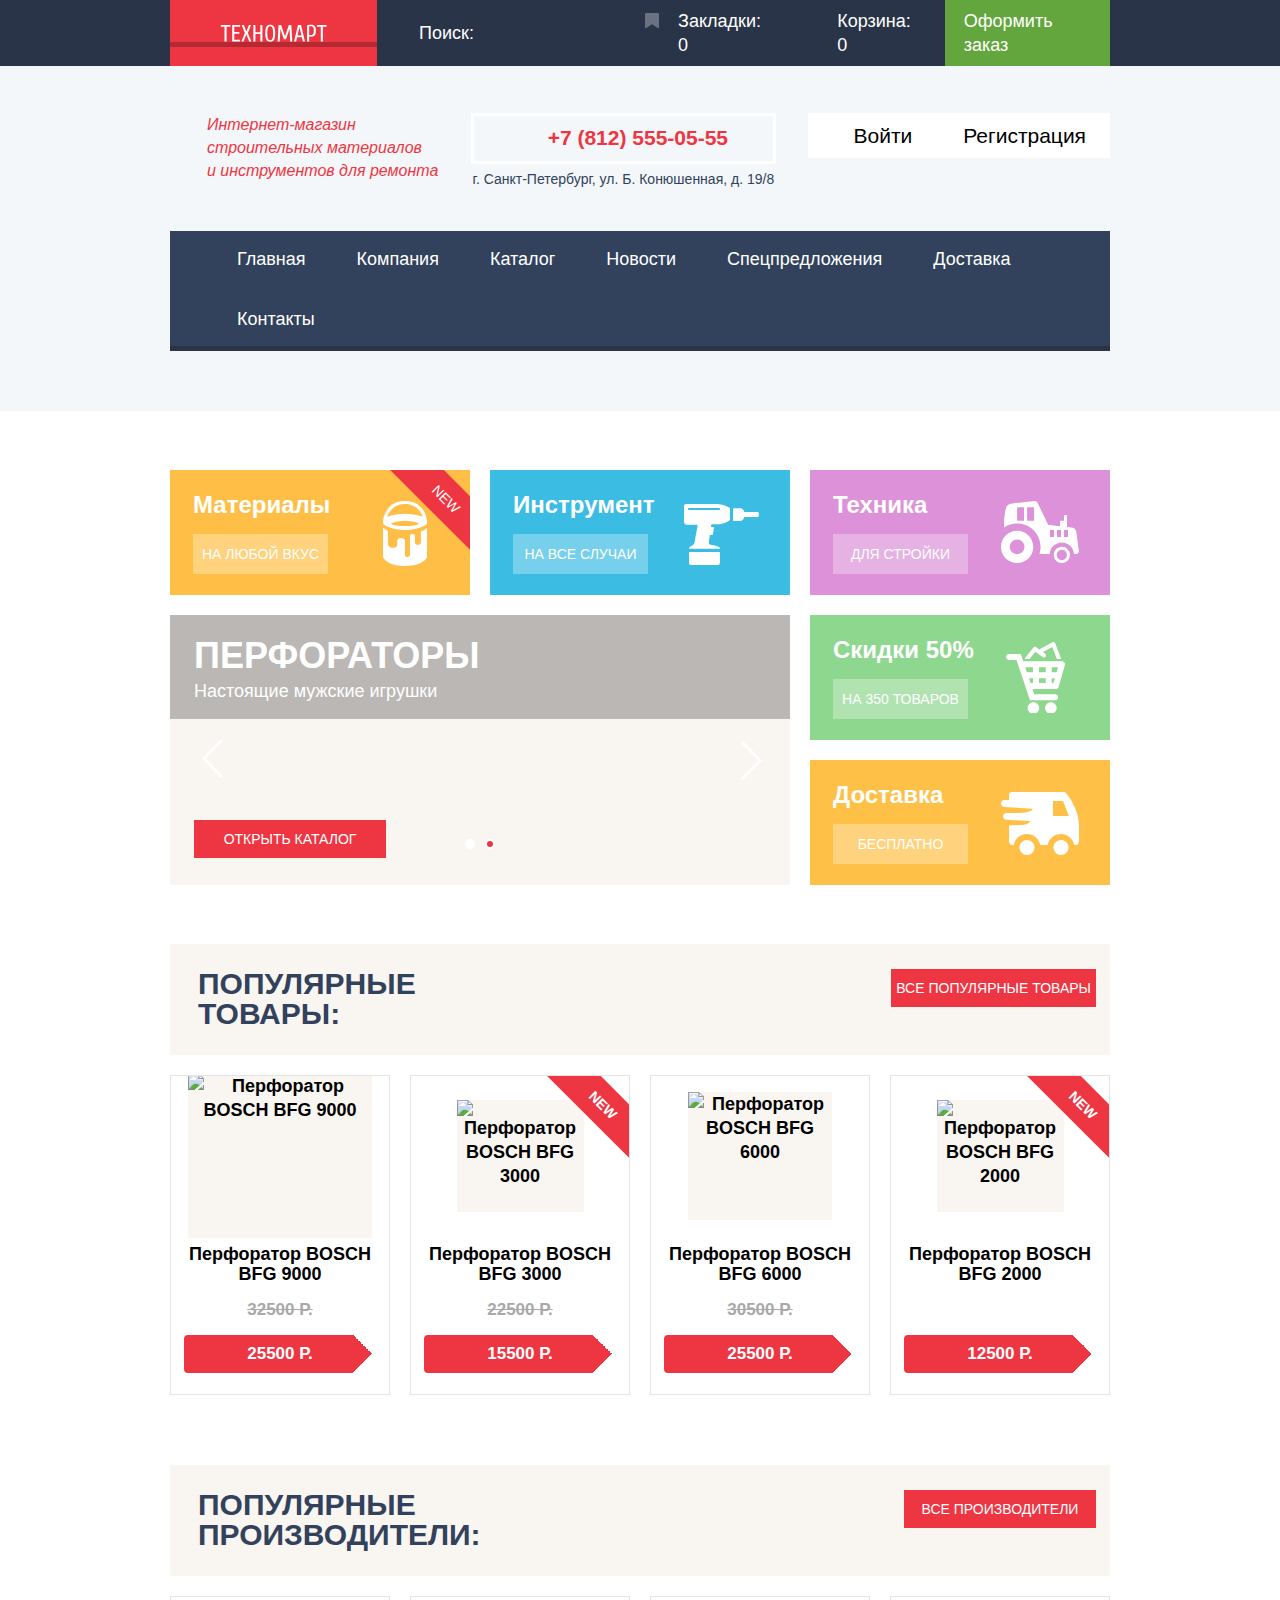
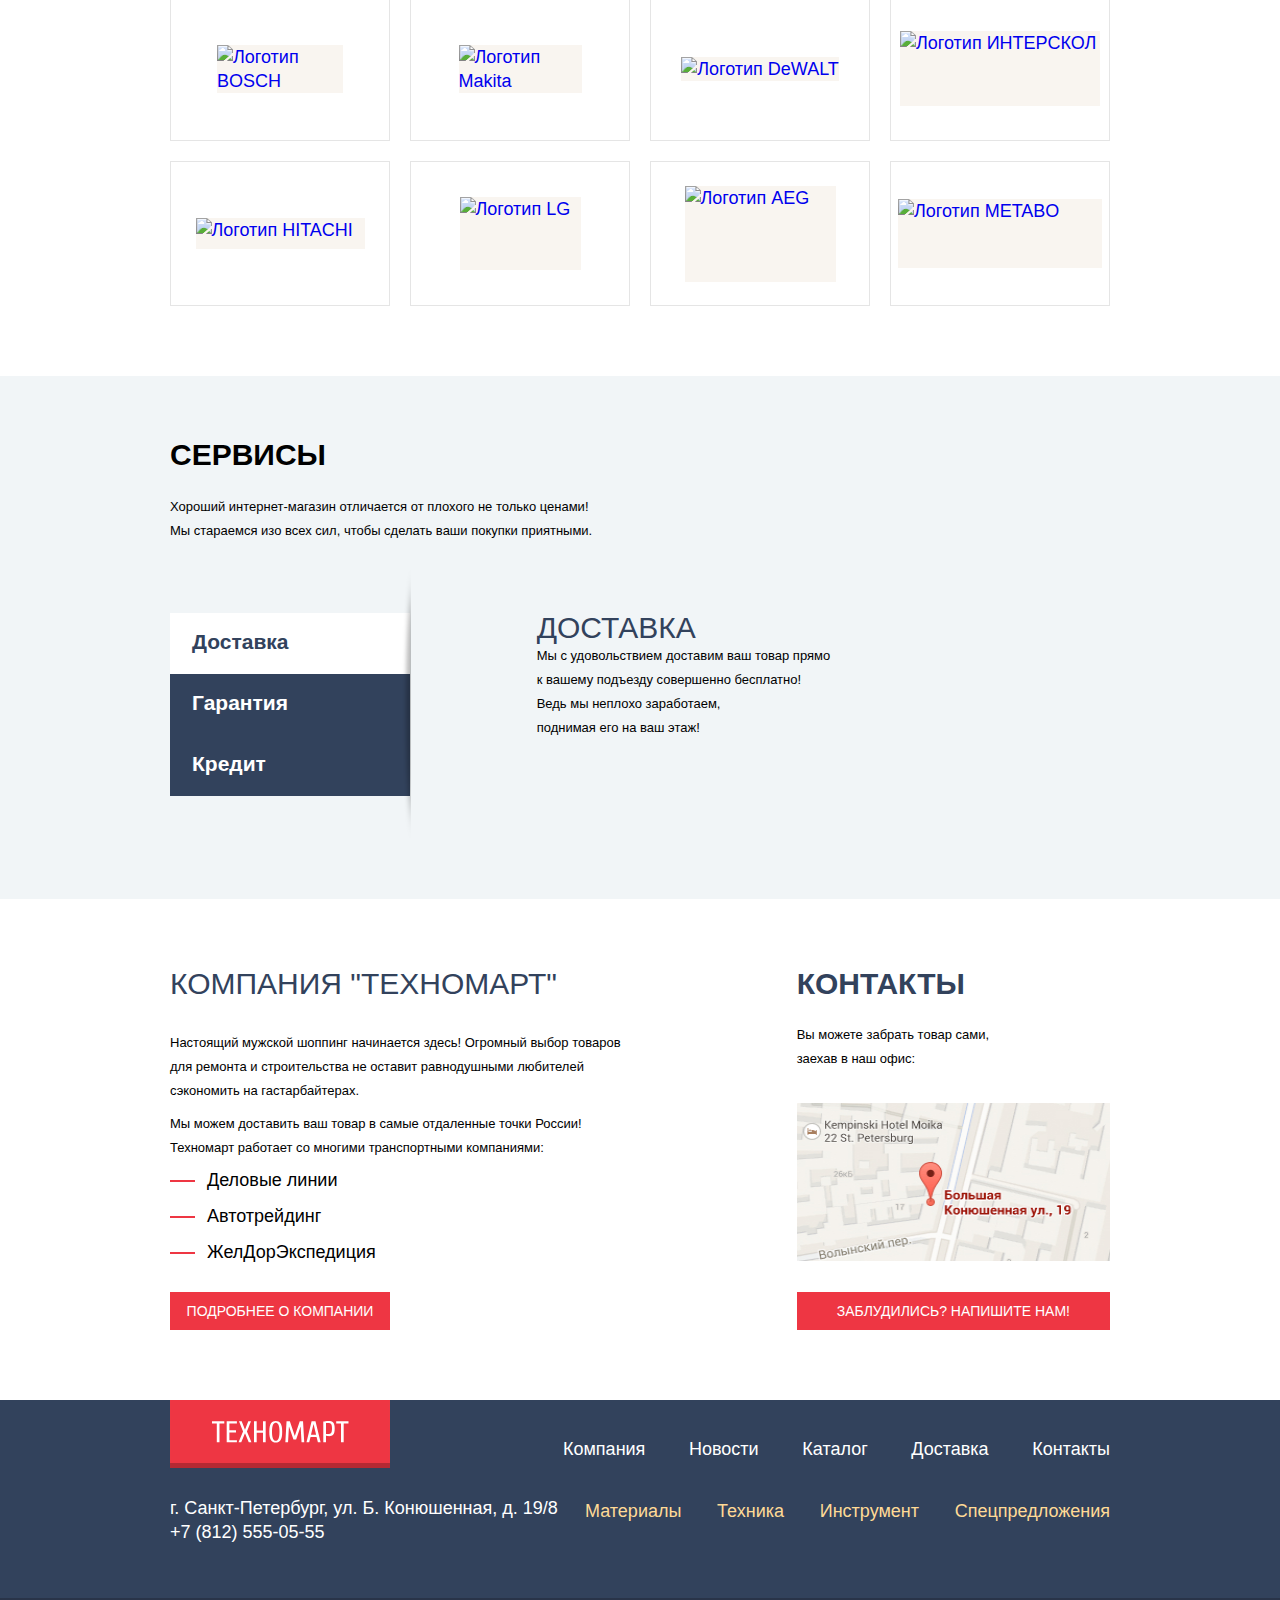
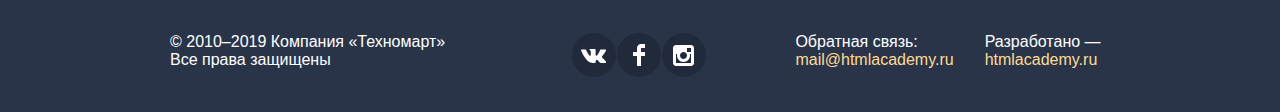
==== commit 6f9d8b36: "Декоративные элементы на главной странице" ====
--- a/index.html
+++ b/index.html
@@ -8,60 +8,65 @@
   </head>
   <body class="page-body">
     <header class="main-header">
-      <div class="header-top-bar">
-        <a class="main-logo-container flex-centered" href="index.html">
-          <img class="main-header-logo" src="img/main-logo-header.svg" width="107" height="17" alt="Логотип магазина">
-        </a>
-        <input class="search-input flex-1" type="search" name="search" placeholder="Поиск">
-        <a class="bookmarks-cart bookmarks flex-centered" href="#">Закладки: 0</a>
-        <a class="bookmarks-cart cart flex-centered" href="#">Корзина: 0</a>
-        <a class="order-button flex-centered" href="#">Оформить заказ</a>
+      <div class="header-wrapper">
+        <div class="header-top-bar">
+          <a class="main-logo-container flex-centered" href="index.html">
+            <img class="main-header-logo" src="img/main-logo-header.svg" width="107" height="17" alt="Логотип магазина">
+          </a>
+          <div class="input-position flex-1">
+            <label for="search-input" class="visually-hidden">Поиск по сайту</label>
+            <input class="search-input" id="search-input" type="search" name="search" placeholder="Поиск:">
+          </div>
+          <a class="bookmarks-cart bookmarks flex-centered" href="#">Закладки: 0</a>
+          <a class="bookmarks-cart cart flex-centered" href="#">Корзина: 0</a>
+          <a class="order-button flex-centered" href="#">Оформить заказ</a>
+        </div>
       </div>
       <div class="main-header-info">
-        <h1 class="visually-hidden">Магазин техники "Техномарт"</h1>
-        <p class="main-header-description">Интернет-магазин<br>строительных материалов<br>и инструментов для ремонта</p>
-        <div class="flex-centered flex-1 flex-column">
-          <a class="header-phone" href="tel:+78125550555">+7 (812) 555-05-55</a>
-          <p class="header-adress">г. Санкт-Петербург, ул. Б. Конюшенная, д. 19/8</p>
-        </div>
-        <div class="login-container">
-          <a class="header-button login-button flex-centered" href="#">Войти</a>
-          <a class="header-button register-button flex-centered" href="#">Регистрация</a>
-        </div>
-      </div>
-      <nav class="main-navigation">
-        <ul>
-          <li>
-            <a href="index.html">Главная</a>
-          </li>
-          <li>
-            <a href="#">Компания</a>
-          </li>
-          <li>
-            <a href="catalog.html">Каталог</a>
-          </li>
-          <li>
-            <a href="#">Новости</a>
-          </li>
-          <li>
-            <a href="#">Спецпредложения</a>
-          </li>
-          <li>
-            <a href="#">Доставка</a>
-          </li>
-          <li>
-            <a href="#">Контакты</a>
-          </li>
-        </ul>
-      </nav>
+        <div class="main-header-wrapper">
+          <h1 class="visually-hidden">Магазин техники "Техномарт"</h1>
+          <p class="main-header-description">Интернет-магазин<br>строительных материалов<br>и инструментов для ремонта</p>
+          <div class="flex-centered flex-1 flex-column">
+            <a class="header-phone" href="tel:+78125550555">+7 (812) 555-05-55</a>
+            <p class="header-adress">г. Санкт-Петербург, ул. Б. Конюшенная, д. 19/8</p>
+          </div>
+          <div class="login-container">
+            <a class="header-button login-button flex-centered" href="#">Войти</a>
+            <a class="header-button register-button flex-centered" href="#">Регистрация</a>
+          </div>
+        </div>
+      </div>
+      <div class="flex-wrapper">
+        <nav class="main-navigation">
+          <ul>
+            <li>
+              <a href="index.html">Главная</a>
+            </li>
+            <li>
+              <a href="#">Компания</a>
+            </li>
+            <li>
+              <a href="catalog.html">Каталог</a>
+            </li>
+            <li>
+              <a href="#">Новости</a>
+            </li>
+            <li>
+              <a href="#">Спецпредложения</a>
+            </li>
+            <li>
+              <a href="#">Доставка</a>
+            </li>
+            <li>
+              <a href="#">Контакты</a>
+            </li>
+          </ul>
+        </nav>
+      </div>
     </header>
 
-    <!--расставить в стилях cursor: pointer-->
-    <!--добавить элементам тени-->
-    <!--убрать отступы по умолчанию у всех h-->
     <!--пересмотреть цвета с opacity-->
-    <!--убрать лишние классы и стили-->
-    <!--добавить width: 100% контейнерам с "бесконечными" фонами-->
+    <!--добавить попапы и модальные окна-->
 
     <main class="top-wrapper">
       <section class="promo-section">
@@ -70,7 +75,7 @@
           <li class="promo-card deep-yellow-card">
             <span class="promo-item-name">Материалы</span>
             <a class="promo-item-button" href="#">На любой вкус</a>
-            <span class="basic-button new-item">New</span>
+            <span class="basic-button new-item new-promo">New</span>
           </li>
           <li class="promo-card blue-card">
             <span class="promo-item-name">Инструмент</span>
@@ -91,260 +96,325 @@
             <a class="promo-item-button" href="#">Бесплатно</a>
           </li>
         </ul>
-        <div class="promo-slider">
-          <div class="promo-slide perforator">
-            <div class="promo-slide-header">
-              <h3 class="promo-slide-title">Перфораторы</h3>
-              <span class="promo-slide-slogan">Настоящие мужские игрушки</span>
+        <div class="promo-slider-wrapper">
+          <ul class="promo-slider">
+            <li class="promo-slide perforator">
+              <div class="promo-slide-header">
+                <h3 class="promo-slide-title">Перфораторы</h3>
+                <span class="promo-slide-slogan">Настоящие мужские игрушки</span>
+              </div>
+              <a class="basic-button promo-slide-button basic-state" href="catalog.html">Открыть каталог</a>
+            </li>
+            <li class="promo-slide drill">
+              <div class="promo-slide-header">
+                <h3 class="promo-slide-title">Дрели</h3>
+                <span class="promo-slide-slogan">Соседям на радость</span>
+              </div>
+              <a class="basic-button promo-slide-button basic-state" href="catalog.html">Открыть каталог</a>
+            </li>
+          </ul>
+            <button class="last-arrow" type="button" value="Стрелка на прошлый слайд">
+              <svg width="22" height="40" viewBox="0 0 22 40" fill="none" xmlns="http://www.w3.org/2000/svg">
+                <path d="M19.9243 0.941406L21.9225 2.98921L4.90696 20.436L21.978 37.9375L19.9789 39.9853L0.910609 20.436L19.9243 0.941406Z" fill="white"/>
+              </svg>
+            </button>
+            <button class="next-arrow" type="button" value="Стрелка на следующий слайд">
+              <svg width="22" height="40" viewBox="0 0 22 40" fill="none" xmlns="http://www.w3.org/2000/svg">
+                <path d="M19.9243 0.941406L21.9225 2.98921L4.90696 20.436L21.978 37.9375L19.9789 39.9853L0.910609 20.436L19.9243 0.941406Z" fill="white"/>
+              </svg>
+            </button>
+            <div class="slider-bullets">
+              <button class="slider-bullet" type="button" value="Буллет на прошлый слайд"></button>
+              <button class="slider-bullet slider-bullet-selected" type="button" value="Буллет на следующий слайд"></button>
+            </div> 
+        </div>
+      </section>
+
+      <div class="flex-wrapper">
+        <section class="popular-items-section">
+          <div class="popular-header">
+            <h2 class="section-title popular-items-title">Популярные товары:</h2>
+            <a class="basic-button basic-state" href="catalog.html">Все популярные товары</a>
+          </div>
+          <ul class="popular-items-list">
+            <li class="popular-item">
+              <div class="item-pic-container flex-centered">
+                <img class="popular-item-pic" src="img/snippet-BFG-9000.jpg" width="184" height="164" alt="Перфоратор BOSCH BFG 9000">
+              </div>
+              <div class="item-buttons-container flex-centered selected-card">
+                <a class="popular-item-button buy-button" href="#">Купить</a>
+                <a class="popular-item-button send-bookmark-button" href="#">В закладки</a>
+              </div>
+              <div class="product-container">
+                <p class="popular-item-name">Перфоратор BOSCH<br>BFG 9000</p>
+                <span class="last-price">32500 Р.</span>
+                <span class="basic-button hot-price">25500 Р.</span>
+              </div>
+            </li>
+            <li class="popular-item">
+              <div class="item-pic-container flex-centered">
+                <img class="popular-item-pic" src="img/snippet-BFG-3000.jpg" width="127" height="112" alt="Перфоратор BOSCH BFG 3000">
+              </div>
+              <div class="item-buttons-container flex-centered selected-card">
+                <a class="popular-item-button buy-button" href="#">Купить</a>
+                <a class="popular-item-button send-bookmark-button" href="#">В закладки</a>
+              </div>
+              <div class="product-container">
+                <p class="popular-item-name">Перфоратор BOSCH<br>BFG 3000</p>
+                <span class="last-price">22500 Р.</span>
+                <span class="basic-button hot-price">15500 Р.</span>
+                <span class="basic-button new-item new-popular">New</span>
+              </div>
+            </li>
+            <li class="popular-item">
+              <div class="item-pic-container flex-centered">
+                <img class="popular-item-pic" src="img/snippet-BFG-6000.jpg" width="144" height="128" alt="Перфоратор BOSCH BFG 6000">
+              </div>
+              <div class="item-buttons-container flex-centered selected-card">
+                <a class="popular-item-button buy-button" href="#">Купить</a>
+                <a class="popular-item-button send-bookmark-button" href="#">В закладки</a>
+              </div>
+              <div class="product-container">
+                <p class="popular-item-name">Перфоратор BOSCH<br>BFG 6000</p>
+                <span class="last-price">30500 Р.</span>
+                <span class="basic-button hot-price">25500 Р.</span>
+              </div>
+            </li>
+            <li class="popular-item">
+              <div class="item-pic-container flex-centered">
+                <img class="popular-item-pic" src="img/snippet-BFG-2000.jpg" width="127" height="112" alt="Перфоратор BOSCH BFG 2000">
+              </div>
+              <div class="item-buttons-container flex-centered selected-card">
+                <a class="popular-item-button buy-button" href="#">Купить</a>
+                <a class="popular-item-button send-bookmark-button" href="#">В закладки</a>
+              </div>
+              <div class="product-container">
+                <p class="popular-item-name">Перфоратор BOSCH<br>BFG 2000</p>
+                <span class="basic-button hot-price">12500 Р.</span>
+                <span class="basic-button new-item new-popular">New</span>
+              </div>
+            </li>
+          </ul>
+          <div class="modal-purchase">
+            <button class="modal-close" type="button" name="close" value="close">
+              <svg width="21" height="21" viewBox="0 0 21 21" fill="none" xmlns="http://www.w3.org/2000/svg">
+                <path d="M13.273 10.5L20.695 3.07799C21.084 2.68899 21.084 2.05299 20.695 1.66399L19.336 0.304995C18.947 -0.0840054 18.311 -0.0840054 17.922 0.304995L10.5 7.72699L3.07799 0.304995C2.68899 -0.0840054 2.05299 -0.0840054 1.66399 0.304995L0.304995 1.66399C-0.0840054 2.05299 -0.0840054 2.68899 0.304995 3.07799L7.72699 10.5L0.305995 17.922C-0.0830054 18.311 -0.0830054 18.947 0.305995 19.336L1.66499 20.695C2.05399 21.084 2.68999 21.084 3.07899 20.695L10.501 13.273L17.923 20.695C18.312 21.084 18.948 21.084 19.337 20.695L20.696 19.336C21.085 18.947 21.085 18.311 20.696 17.922L13.273 10.5Z" fill="#EE3643"/>
+              </svg>
+            </button>
+            <span class="purchase-success-text">Товар добавлен в корзину!</span>
+            <div class="modal-purchase-buttons">
+              <a class="basic-button basic-state modal-button" href="#">Оформить заказ</a>
+              <button class="back-to-catalog basic-button modal-button" type="button" name="close-modal" value="Продолжить покупки">Продолжить покупки</button>
             </div>
-            <a class="basic-button promo-slide-button to-all-button" href="catalog.html">Открыть каталог</a>
-          </div>
-          <div class="promo-slide drill">
-            <div class="promo-slide-header">
-              <h3 class="promo-slide-title">Дрели</h3>
-              <span class="promo-slide-slogan">Соседям на радость</span>
-            </div>
-            <a class="basic-button promo-slide-button to-all-button" href="catalog.html">Открыть каталог</a>
-          </div>
-          <button class="last-arrow" type="button" value="Стрелка на прошлый слайд"></button>
-          <button class="next-arrow" type="button" value="Стрелка на следующий слайд"></button>
-          <div class="slider-bullets">
-            <button type="button" value="Буллет на прошлый слайд"></button>
-            <button type="button" value="Буллет на следующий слайд"></button>
+          </div>
+        </section>
+      </div>
+
+      <div class="flex-wrapper">
+        <section class="section-container popular-brands-section">
+          <div class="popular-header">
+            <h2 class="section-title popular-brands-title">Популярные производители:</h2>
+            <a class="basic-button basic-state" href="#">Все производители</a>
+          </div>
+          <ul class="popular-brands-list">
+            <li class="popular-brands-item flex-centered">
+              <a class="brand-item-link" href="#">
+                <img class="brand-item-pic" src="img/logo-bosch.png" width="126" height="37" alt="Логотип BOSCH">
+              </a>
+            </li>
+            <li class="popular-brands-item flex-centered">
+              <a class="brand-item-link" href="#">
+                <img class="brand-item-pic" src="img/logo-makita.png" width="123" height="40" alt="Логотип Makita">
+              </a>
+            </li>
+            <li class="popular-brands-item flex-centered">
+              <a class="popular-brands-link" href="#">
+                <img class="brand-item-pic" src="img/logo-DeWALT.png" width="146" height="44" alt="Логотип DeWALT">
+              </a>
+            </li>
+            <li class="popular-brands-item flex-centered">
+              <a class="brand-item-link" href="#">
+                <img class="brand-item-pic" src="img/logo-interscol.png" width="200" height="75" alt="Логотип ИНТЕРСКОЛ">
+              </a>
+            </li>
+            <li class="popular-brands-item flex-centered">
+              <a class="brand-item-link" href="#">
+                <img class="brand-item-pic" src="img/logo-Hitachi.png" width="169" height="31" alt="Логотип HITACHI">
+              </a>
+            </li>
+            <li class="popular-brands-item flex-centered">
+              <a class="brand-item-link" href="#">
+                <img class="brand-item-pic" src="img/logo-LG.png" width="121" height="73" alt="Логотип LG">
+              </a>
+            </li>
+            <li class="popular-brands-item flex-centered">
+              <a class="brand-item-link" href="#">
+                <img class="brand-item-pic" src="img/logo-AEG.png" width="151" height="96" alt="Логотип AEG">
+              </a>
+            </li>
+            <li class="popular-brands-item flex-centered">
+              <a class="brand-item-link" href="#">
+                <img class="brand-item-pic" src="img/logo-Metabo.png" width="204" height="69" alt="Логотип METABO">
+              </a>
+            </li>
+          </ul>
+        </section>
+      </div>
+
+      <section class="service-section flex-wrapper">
+        <div class="fix-wrapper">
+          <div class="service-description">
+            <h2 class="section-title service-title">Сервисы</h2>
+            <p class="section-description">Хороший интернет-магазин отличается от плохого не только ценами!<br>Мы стараемся изо всех сил, чтобы сделать ваши покупки приятными.</p>
+          </div>
+          <div class="service-slider">
+            <ul class="service-buttons-list">
+              <li>
+                <button class="service-button selected-service-button" type="button" name="delivery" value="Доставка">Доставка</button>
+              </li>
+              <li>
+                <button class="service-button" type="button" name="guarantee" value="Гарантия">Гарантия</button>
+              </li>
+              <li>
+                <button class="service-button" type="button" name="credit" value="Кредит">Кредит</button>
+              </li>
+            </ul>
+            <ul class="service-items-list">
+              <li class="service-item selected-service-item service-delivery">
+                <span class="section-title service-item-name">Доставка</span>
+                <p class="section-description">Мы с удовольствием доставим ваш товар прямо<br>к вашему подъезду совершенно бесплатно!<br>Ведь мы неплохо заработаем,<br>поднимая его на ваш этаж!</p>
+              </li>
+              <li class="service-item">
+                <span class="section-title service-item-name service-guarantee">Гарантия</span>
+                <p class="section-description">Если купленный у нас товар поломается или заискрит,<br>а также в случае пожара, спровоцированного его<br>возгоранием, вы всегда можете быть уверены в нашей<br>гарантии. Мы обменяем сгоревший товар на новый.<br>Дом уж восстановите как-нибудь сами.</p>
+              </li>
+              <li class="service-item">
+                <span class="section-title service-item-name service-credit">Кредит</span>
+                <p class="section-description">Залезть в долговую яму стало проще!<br>Кредитные консультанты придут вам на помощь.</p>
+                <a class="basic-button basic-state credit-button" href="#">Оформить кредит</a>
+              </li>
+            </ul>
           </div>
         </div>
       </section>
 
-      <section class="popular-items-section">
-        <div class="popular-header">
-          <h2 class="section-title popular-items-title">Популярные товары:</h2>
-          <a class="basic-button all-items-button to-all-button" href="catalog.html">Все популярные товары</a>
-        </div>
-        <ul class="popular-items-list">
-          <li class="popular-item">
-            <div class="item-pic-container flex-centered">
-              <img class="popular-item-pic" src="img/snippet-BFG-9000.jpg" width="184" height="164" alt="Перфоратор BOSCH BFG 9000">
-            </div>
-            <div class="product-container">
-              <p class="popular-item-name">Перфоратор BOSCH<br>BFG 9000</p>
-              <span class="last-price">32500 Р.</span>
-              <span class="basic-button hot-price">25500 Р.</span>
-            </div>
-          </li>
-          <li class="popular-item">
-            <div class="item-pic-container flex-centered">
-              <img class="popular-item-pic" src="img/snippet-BFG-3000.jpg" width="127" height="112" alt="Перфоратор BOSCH BFG 3000">
-            </div>
-            <div class="product-container">
-              <p class="popular-item-name">Перфоратор BOSCH<br>BFG 3000</p>
-              <span class="last-price">22500 Р.</span>
-              <span class="basic-button hot-price">15500 Р.</span>
-              <span class="basic-button new-item">New</span>
-            </div>
-          </li>
-          <li class="popular-item">
-            <div class="item-pic-container flex-centered">
-              <img class="popular-item-pic" src="img/snippet-BFG-6000.jpg" width="144" height="128" alt="Перфоратор BOSCH BFG 6000">
-            </div>
-            <div class="product-container">
-              <p class="popular-item-name">Перфоратор BOSCH<br>BFG 6000</p>
-              <span class="last-price">30500 Р.</span>
-              <span class="basic-button hot-price">25500 Р.</span>
-            </div>
-          </li>
-          <li class="popular-item">
-            <div class="item-pic-container flex-centered">
-              <img class="popular-item-pic" src="img/snippet-BFG-2000.jpg" width="127" height="112" alt="Перфоратор BOSCH BFG 2000">
-            </div>
-            <div class="product-container">
-              <p class="popular-item-name">Перфоратор BOSCH<br>BFG 2000</p>
-              <span class="basic-button hot-price">12500 Р.</span>
-              <span class="basic-button new-item">New</span>
-            </div>
-          </li>
-        </ul>
-      </section>
-
-      <section class="section-container popular-brands-section">
-        <div class="popular-header">
-          <h2 class="section-title popular-brands-title">Популярные производители:</h2>
-          <a class="basic-button all-brands-button to-all-button" href="#">Все производители</a>
-        </div>
-        <ul class="popular-brands-list">
-          <li class="popular-brands-item flex-centered">
-            <a class="brand-item-link" href="#">
-              <img class="brand-item-pic" src="img/logo-bosch.png" width="126" height="37" alt="Логотип BOSCH">
+      <div class="flex-wrapper">
+        <div class="bottom-wrapper">
+          <section class="delivery-section">
+            <h3 class="visually-hidden">Доставка</h3>
+            <span class="section-title delivery-title">Компания "Техномарт"</span>
+            <p class="section-description">Настоящий мужской шоппинг начинается здесь! Огромный выбор товаров для ремонта и строительства не оставит равнодушными любителей сэкономить на гастарбайтерах.</p>
+            <p class="section-description">Мы можем доставить ваш товар в самые отдаленные точки России!<br>Техномарт работает со многими транспортными компаниями:</p>
+            <ul class="delivery-partner-list">
+              <li class="delivery-partner-item">
+                <a href="#">Деловые линии</a>
+              </li>
+              <li class="delivery-partner-item">
+                <a href="#">Автотрейдинг</a>
+              </li>
+              <li class="delivery-partner-item">
+                <a href="#">ЖелДорЭкспедиция</a>
+              </li>
+            </ul>
+            <a class="basic-button delivery-partner-button basic-state" href="#">Подробнее о компании</a>
+          </section>
+          <div class="contacts-section">
+            <h3 class="section-title delivery-title">Контакты</h3>
+            <p class="section-description first-paragraph-con">Вы можете забрать товар сами,<br>заехав в наш офис:</p>
+            <a class="map-link" href="https://yandex.by/maps/">
+              <img class="map-pic" src="img/map-mini.jpg" width="300" height="158" alt="Карта с адресом">
             </a>
-          </li>
-          <li class="popular-brands-item flex-centered">
-            <a class="brand-item-link" href="#">
-              <img class="brand-item-pic" src="img/logo-makita.png" width="123" height="40" alt="Логотип Makita">
+            <a class="basic-button basic-state modal-link" href="">Заблудились? Напишите нам!</a>
+          </div>
+          <!--здесь будет форма обратной связи-->
+          <!--и модальное окно с картой-->
+        </div>
+      </div>
+    </main>
+
+    <footer class="main-footer flex-wrapper">
+        <div class="footer-container">
+          <div class="footer-logo-container">
+            <a class="footer-logo" href="#">
+              <img src="img/main-logo-footer.svg" width="220" height="68" alt="Логотип магазина">
             </a>
-          </li>
-          <li class="popular-brands-item flex-centered">
-            <a class="popular-brands-link" href="#">
-              <img class="brand-item-pic" src="img/logo-DeWALT.png" width="146" height="44" alt="Логотип DeWALT">
-            </a>
-          </li>
-          <li class="popular-brands-item flex-centered">
-            <a class="brand-item-link" href="#">
-              <img class="brand-item-pic" src="img/logo-interscol.png" width="200" height="75" alt="Логотип ИНТЕРСКОЛ">
-            </a>
-          </li>
-          <li class="popular-brands-item flex-centered">
-            <a class="brand-item-link" href="#">
-              <img class="brand-item-pic" src="img/logo-Hitachi.png" width="169" height="31" alt="Логотип HITACHI">
-            </a>
-          </li>
-          <li class="popular-brands-item flex-centered">
-            <a class="brand-item-link" href="#">
-              <img class="brand-item-pic" src="img/logo-LG.png" width="121" height="73" alt="Логотип LG">
-            </a>
-          </li>
-          <li class="popular-brands-item flex-centered">
-            <a class="brand-item-link" href="#">
-              <img class="brand-item-pic" src="img/logo-AEG.png" width="151" height="96" alt="Логотип AEG">
-            </a>
-          </li>
-          <li class="popular-brands-item flex-centered">
-            <a class="brand-item-link" href="#">
-              <img class="brand-item-pic" src="img/logo-Metabo.png" width="204" height="69" alt="Логотип METABO">
-            </a>
-          </li>
-        </ul>
-      </section>
-
-      <section class="service-section">
-        <div class="service-description">
-          <h2 class="section-title service-title">Сервисы</h2>
-          <p class="section-description">Хороший интернет-магазин отличается от плохого не только ценами!<br>Мы стараемся изо всех сил, чтобы сделать ваши покупки приятными.</p>
-        </div>
-        <div class="service-slider">
-          <ul class="service-buttons-list">
-            <li>
-              <button class="service-button selected-service-button" type="button" name="delivery" value="Доставка">Доставка</button>
-            </li>
-            <li>
-              <button class="service-button" type="button" name="guarantee" value="Гарантия">Гарантия</button>
-            </li>
-            <li>
-              <button class="service-button" type="button" name="credit" value="Кредит">Кредит</button>
+            <p class="footer-adress">г. Санкт-Петербург, ул. Б. Конюшенная, д. 19/8<br>
+              <a class="footer-phone" href="tel:+78125550555">+7 (812) 555-05-55</a>
+            </p>
+          </div>
+          <div class="footer-nav-container">
+            <ul class="footer-navigation-top">
+              <li>
+                <a class="footer-navigation-link-top" href="#">Компания</a>
+              </li>
+              <li>
+                <a class="footer-navigation-link-top" href="#">Новости</a>
+              </li>
+              <li>
+                <a class="footer-navigation-link-top" href="catalog.html">Каталог</a>
+              </li>
+              <li>
+                <a class="footer-navigation-link-top" href="#">Доставка</a>
+              </li>
+              <li>
+                <a class="footer-navigation-link-top" href="#">Контакты</a>
+              </li>
+            </ul>
+            <ul class="footer-navigation-bottom">
+              <li>
+                <a class="footer-navigation-link-bottom" href="#">Материалы</a>
+              </li>
+              <li>
+                <a class="footer-navigation-link-bottom" href="#">Техника</a>
+              </li>
+              <li>
+                <a class="footer-navigation-link-bottom" href="#">Инструмент</a>
+              </li>
+              <li>
+                <a class="footer-navigation-link-bottom" href="#">Спецпредложения</a>
+              </li>
+            </ul>
+        </div>
+        </div>
+      <div class="footer-bottom-wrapper flex-wrapper">
+        <div class="footer-bottom-bar">
+          <h2 class="visually-hidden">Обратная связь</h2>
+          <p class="footer-copyright">© 2010–2019 Компания «Техномарт»<br>Все права защищены</p>
+          <ul class="footer-socials">
+            <li>
+              <a class="social-button" href="#">
+                <span class="visually-hidden">ВКонтакте</span>
+                <svg width="26" height="15" viewBox="0 0 26 15" fill="none" xmlns="http://www.w3.org/2000/svg">
+                  <path d="M15.5403 11.7281C16.4609 11.4384 17.6396 13.6406 18.8943 14.4834C19.8361 15.1219 20.5573 14.9841 20.5573 14.9841L23.9017 14.9372C23.9017 14.9372 25.6495 14.8322 24.8233 13.4803C24.7549 13.3678 24.3389 12.4781 22.334 10.6472C20.2376 8.73186 20.5217 9.04218 23.0456 5.73093C24.5835 3.71249 25.1988 2.47968 25.0062 1.95468C24.8213 1.44936 23.6918 1.58061 23.6918 1.58061L19.9237 1.60593C19.5568 1.60686 19.2458 1.71749 19.1042 2.08874C19.1013 2.09249 18.5062 3.65061 17.7127 4.9753C16.0362 7.77749 15.367 7.92655 15.0896 7.75124C14.4531 7.3453 14.6139 6.1228 14.6139 5.25374C14.6139 2.5378 15.0299 1.4053 13.7993 1.1128C13.3881 1.0153 13.0876 0.951552 12.039 0.942177C10.6985 0.922489 9.5603 0.942177 8.91511 1.25061C8.4866 1.45968 8.15822 1.91811 8.35756 1.94436C8.60793 1.97718 9.16934 2.09436 9.46978 2.49374C9.85593 3.01124 9.84437 4.17093 9.84437 4.17093C9.84437 4.17093 10.0649 7.36874 9.32437 7.7653C8.81593 8.03718 8.12067 7.48218 6.62519 4.9378C5.86156 3.63655 5.28474 2.19843 5.28474 2.19843C5.28474 2.19843 5.17304 1.93124 4.97082 1.78499C4.73008 1.61155 4.39304 1.55624 4.39304 1.55624L0.816594 1.57874C0.816594 1.57874 0.279261 1.59374 0.0818532 1.82436C-0.0934061 2.02874 0.0674088 2.45061 0.0674088 2.45061C0.0674088 2.45061 2.86867 8.90155 6.04067 12.1509C8.94882 15.1341 12.2537 14.9362 12.2537 14.9362H13.7511C13.7511 14.9362 14.2027 14.8856 14.4339 14.6437C14.6496 14.4187 14.6399 13.9959 14.6399 13.9959C14.6399 13.9959 14.6101 12.0187 15.5403 11.7281Z" fill="white"/>
+                </svg>
+              </a>
+            </li>
+            <li>
+              <a class="social-button" href="#">
+                <span class="visually-hidden">Facebook</span>
+                <svg width="12" height="22" viewBox="0 0 12 22" fill="none" xmlns="http://www.w3.org/2000/svg">
+                  <path d="M12 4V0H8C5.79086 0 4 1.79086 4 4V8H0V12H4V22H8V12H12V8H8V4H12Z" fill="white"/>
+                </svg>   
+              </a>
+            </li>
+            <li>
+              <a class="social-button" href="#">
+                <span class="visually-hidden">Instagram</span>
+                <svg width="21" height="21" viewBox="0 0 21 21" fill="none" xmlns="http://www.w3.org/2000/svg">
+                  <path fill-rule="evenodd" clip-rule="evenodd" d="M3 0H18C19.65 0 21 1.35 21 3V18C21 19.65 19.65 21 18 21H3C1.35 21 0 19.65 0 18V3C0 1.35 1.35 0 3 0ZM14 10.5C14 8.57 12.43 7 10.5 7C8.57 7 7 8.57 7 10.5C7 12.43 8.57 14 10.5 14C12.43 14 14 12.43 14 10.5ZM3 18V9H4.181C4.0626 9.49127 4.00186 9.99467 4 10.5C4 14.0899 6.91015 17 10.5 17C14.0899 17 17 14.0899 17 10.5C16.9986 9.99464 16.9379 9.49118 16.819 9H18V18H3ZM14 7H18V3H14V7Z" fill="white"/>
+                </svg>
+              </a>
             </li>
           </ul>
-          <ul class="service-items-list">
-            <li class="service-item selected-service-item">
-              <span class="section-title service-item-name">Доставка</span>
-              <p class="section-description">Мы с удовольствием доставим ваш товар прямо<br>к вашему подъезду совершенно бесплатно!<br>Ведь мы неплохо заработаем,<br>поднимая его на ваш этаж!</p>
-            </li>
-            <li class="service-item">
-              <span class="section-title service-item-name">Гарантия</span>
-              <p class="section-description">Если купленный у нас товар поломается или заискрит,<br>а также в случае пожара, спровоцированного его<br>возгоранием, вы всегда можете быть уверены в нашей<br>гарантии. Мы обменяем сгоревший товар на новый.<br>Дом уж восстановите как-нибудь сами.</p>
-            </li>
-            <li class="service-item">
-              <span class="section-title service-item-name">Кредит</span>
-              <p class="section-description">Залезть в долговую яму стало проще!<br>Кредитные консультанты придут вам на помощь.</p>
-              <a class="basic-button credit-button" href="#">Оформить кредит</a>
-            </li>
-          </ul>
-        </div>
-      </section>
-
-      <div class="section-container bottom-wrapper">
-        <section class="delivery-section">
-          <h3 class="visually-hidden">Доставка</h3>
-          <span class="section-title delivery-title">Компания "Техномарт"</span>
-          <p class="section-description first-paragraph-del">Настоящий мужской шоппинг начинается здесь! Огромный выбор товаров для ремонта и строительства не оставит равнодушными любителей сэкономить на гастарбайтерах.</p>
-          <p class="section-description">Мы можем доставить ваш товар в самые отдаленные точки России!<br>Техномарт работает со многими транспортными компаниями:</p>
-          <!--нарисовать линии-маркеры псевдоэлементами-->  
-          <ul class="delivery-partner-list">
-            <li class="delivery-partner-item">
-              <a href="#">Деловые линии</a>
-            </li>
-            <li class="delivery-partner-item">
-              <a href="#">Автотрейдинг</a>
-            </li>
-            <li class="delivery-partner-item">
-              <a href="#">ЖелДорЭкспедиция</a>
-            </li>
-          </ul>
-          <a class="basic-button delivery-partner-button" href="#">Подробнее о компании</a>
-        </section>
-        <div class="contacts-section">
-          <h3 class="section-title delivery-title">Контакты</h3>
-          <p class="section-description first-paragraph-con">Вы можете забрать товар сами,<br>заехав в наш офис:</p>
-          <a class="map-link" href="https://yandex.by/maps/">
-            <img class="map-pic" src="img/map-mini.jpg" width="300" height="158" alt="Карта с адресом">
-          </a>
-          <a class="basic-button modal-link" href="">Заблудились? Напишите нам!</a>
-        </div>
-      </div>
-    </main>
-
-    <footer class="main-footer">
-      <div class="footer-container">
-        <div class="footer-logo-container">
-          <a class="footer-logo">
-            <img src="img/main-logo-footer.svg" width="220" height="68" alt="Логотип магазина">
-          </a>
-          <p class="footer-adress">г. Санкт-Петербург, ул. Б. Конюшенная, д. 19/8<br>
-            <a class="footer-phone" href="tel:+78125550555">+7 (812) 555-05-55</a>
+          <p class="footer-copyright footer-copyright-email">Обратная связь:
+            <a class="copyright-link" href="mail@htmlacademy.ru">mail@htmlacademy.ru</a>
           </p>
-        </div>
-        <div class="footer-nav-container">
-          <ul class="footer-navigation-top">
-            <li>
-              <a class="footer-navigation-link-top" href="#">Компания</a>
-            </li>
-            <li>
-              <a class="footer-navigation-link-top" href="#">Новости</a>
-            </li>
-            <li>
-              <a class="footer-navigation-link-top" href="catalog.html">Каталог</a>
-            </li>
-            <li>
-              <a class="footer-navigation-link-top" href="#">Доставка</a>
-            </li>
-            <li>
-              <a class="footer-navigation-link-top" href="#">Контакты</a>
-            </li>
-          </ul>
-          <ul class="footer-navigation-bottom">
-            <li>
-              <a class="footer-navigation-link-bottom" href="#">Материалы</a>
-            </li>
-            <li>
-              <a class="footer-navigation-link-bottom" href="#">Техника</a>
-            </li>
-            <li>
-              <a class="footer-navigation-link-bottom" href="#">Инструмент</a>
-            </li>
-            <li>
-              <a class="footer-navigation-link-bottom" href="#">Спецпредложения</a>
-            </li>
-          </ul>
-        </div>
-      </div>
-      <div class="footer-bottom-bar">
-        <h2 class="visually-hidden">Обратная связь</h2>
-        <p class="footer-copyright">© 2010–2019 Компания «Техномарт»<br>Все права защищены</p>
-        <ul class="footer-socials">
-          <li>
-            <a class="visually-hidden vk social-button" href="#">ВКонтакте</a>
-          </li>
-          <li>
-            <a class="visually-hidden fb social-button" href="#">Facebook</a>
-          </li>
-          <li>
-            <a class="visually-hidden inst social-button" href="#">Instagram</a>
-          </li>
-        </ul>
-        <p class="footer-copyright footer-copyright-email">Обратная связь:
-          <a class="copyright-link" href="mail@htmlacademy.ru">mail@htmlacademy.ru</a>
-        </p>
-        <p class="footer-copyright footer-copyright-developer">Разработано — 
-          <a class="copyright-link" href="htmlacademy.ru">htmlacademy.ru</a>
-        </p>
-      </div>
+          <p class="footer-copyright footer-copyright-developer">Разработано — 
+            <a class="copyright-link" href="htmlacademy.ru">htmlacademy.ru</a>
+          </p>
+        </div>
+      </div>
+      
     </footer>
 
   </body>
--- a/css/style.css
+++ b/css/style.css
@@ -81,6 +81,8 @@
     --blue-dark: #212a3a;
     --blue-light: #32425c; 
     --blue-icon: #3d546f;
+
+    --modal-gray: #f1f1f1;
 
     /* Conditions colors */
     --green-hover: #5fbb2d;
@@ -104,6 +106,7 @@
     --black-opacity: rgba(0, 0, 0, 0.25);
     --white-opacity: rgba(255, 255, 255, 0.3);
     --white-opacity-half: rgba(255, 255, 255, 0.5);
+    --red-shadow: rgba(238,54,67,0.24);
     
     /* Footer additional colors */
     --contacts-yellow: #ffda96;
@@ -140,10 +143,14 @@
 }
 
 .page-body {
-    min-height: 100%;
-    display: grid;
-    grid-template-rows: min-content 1fr min-content;
-    justify-content: center;
+    height: 100%;
+    display: flex;
+    flex-direction: column;
+    align-items: center;
+}
+
+.top-wrapper {
+    width: 100%;
 }
 
 a {
@@ -155,17 +162,24 @@
     height: auto;
 }
 
-.top-wrapper {
+.fix-wrapper {
     width: 940px;
 }
 
+.flex-wrapper {
+    width: 100%;
+    display: flex;
+    justify-content: center;
+}
+
 .new-item {
-    width: 100px;
-    position: absolute;
+    min-width: 100px;
+    position: absolute;
+    transform: rotate(45deg);
 }
 
 .basic-button {
-    width: 192px;
+    min-width: 192px;
     display: block;
     background-color: var(--basic-red);
     color: var(--basic-white);
@@ -173,14 +187,20 @@
     line-height: 18px;
     text-transform: uppercase;
     text-align: center;
-}
-
-.basic-button:hover {
+    box-sizing: border-box;
+    padding: 10px 5px 10px 5px;
+}
+
+.basic-state:hover {
     background-color: var(--red-hover);
 }
 
-.basic-button:active {
+.basic-state:active {
     background-color: var(--red-active);
+}
+
+.basic-state:focus {
+    background-color: var(--red-hover);
 }
 
 .flex-centered {
@@ -215,30 +235,63 @@
     overflow: hidden;
     border: 0;
     clip: rect(0 0 0 0)
-  }
+}
+    
 
 /* Header */
 
 .main-header {
-    width: 940px;
-}
-
-.main-header-info {
-    margin: 0;
-    padding: 47px 0 40px 0;
     width: 100%;
+    background-color: var(--gray-header);
+    color: var(--basic-white);
+    padding-bottom: 60px;
+}
+
+.header-wrapper {
+    width: 100%;
+    background-color: var(--basic-blue);
+    display: flex;
+    justify-content: center;
 }
 
 .main-logo-container {
     width: 220px;
     background-color: var(--basic-red);
+    position: relative;
+}
+
+.main-logo-container:hover {
+    background-color: var(--basic-red);
+}
+
+.main-logo-container:active {
+    background-color: var(--red-active);
+}
+
+.main-logo-container:focus {
+    background-color: var(--basic-red);
+}
+
+.main-logo-container::after {
+    content: "";
+    width: 220px;
+    height: 5px;
+    background: var(--basic-red);
+    box-shadow: inset 0 -5px 0 rgba(0, 0, 0, 0.24);
+    position: absolute;
+    top: 42px;
+    left: 0;
+}
+
+.main-logo-container::after:active {
+    background-color: var(--red-active);
+    box-shadow: inset 0 -5px 0 rgba(0, 0, 0, 0.24);
 }
 
 .header-top-bar {
     width: 940px;
+    background-color: var(--basic-blue);
     min-height: 42px;
-    background-color: var(--basic-blue);
-    color: var(--basic-white);
     display: flex;
 }
 
@@ -250,8 +303,65 @@
     flex-direction: column;
 }
 
-.cart {
-    width: 136px;
+.search-input {
+    width: 100%;
+    height: 100%;
+    background-color: var(--basic-blue);
+    color: var(--basic-white);
+    font-size: 18px;
+    line-height: 24px;
+    border: none;
+    padding: 0 0 0 42px;
+    outline: none;
+    cursor: pointer;
+}
+
+.search-input:focus {
+    background-color: var(--basic-white);
+    color: var(--basic-black);
+}
+
+.input-position {
+    position: relative;
+}
+
+.input-position:focus-within {
+    background-color: var(--basic-white);
+}
+
+.input-position::before {
+    content: "";
+    width: 17px;
+    height: 17px;
+    background-image: url("../img/icon-search.svg");
+    background-repeat: no-repeat;
+    background-position: 0 0;
+    position: absolute;
+    opacity: 30%;
+    top: 12px;
+    left: 19px;
+    z-index: 2;
+}
+
+.search-input::placeholder {
+    color: var(--basic-white);
+}
+
+.search-input:active::placeholder {
+    opacity: 50%;
+}
+
+.input-position:hover::before {
+    opacity: 1;
+}
+
+.input-position:active::before {
+    opacity: 30%;
+}
+
+.input-position:focus-within::before {
+    background-image: url("../img/icon-search-focus.svg");
+    opacity: 1;
 }
 
 .inner-page-cart {
@@ -259,10 +369,12 @@
 }
 
 .order-button {
-    width: 150px;
+    min-width: 150px;
     background-color: var(--basic-green);
     color: var(--basic-white);
     border: none;
+    box-sizing: border-box;
+    padding: 9px 16px 9px 19px;
 }
 
 .order-button:hover {
@@ -274,10 +386,94 @@
     color: var(--white-opacity-half);
 }
 
+.order-button:focus {
+    background-color: var(--green-hover);
+}
+
+.bookmarks-cart {
+    min-width: 150px;
+    box-sizing: border-box;
+    padding: 9px 24px 9px 43px;
+    color: var(--basic-white);
+    position: relative;
+}
+
+.bookmarks-cart:hover {
+    color: var(--basic-white);
+}
+
+.bookmarks-cart:active {
+    background-color: var(--blue-active);
+    color: var(--white-opacity-half);
+}
+
+.bookmarks-cart:focus {
+    color: var(--basic-white);
+}
+
+.bookmarks::before {
+    content: "";
+    width: 14px;
+    height: 15px;
+    background-image: url("../img/icon-bookmark.svg");
+    background-repeat: no-repeat;
+    background-position: 0 0;
+    position: absolute;
+    top: 13px;
+    left: 10px;
+    opacity: 30%;
+}
+
+.cart::before {
+    content: "";
+    width: 15px;
+    height: 15px;
+    background-image: url("../img/icon-cart.svg");
+    background-repeat: no-repeat;
+    background-position: 0 0;
+    position: absolute;
+    top: 13px;
+    left: 10px;
+    opacity: 30%;
+}
+
+.bookmarks:hover::before {
+    opacity: 1;
+}
+
+.bookmarks:active::before {
+    opacity: 30%;
+}
+
+.bookmarks:focus::before {
+    opacity: 1;
+}
+
+.cart:hover::before {
+    opacity: 1;
+}
+
+.cart:active::before {
+    opacity: 30%;
+}
+
+.cart:focus::before {
+    opacity: 1;
+}
+
 .main-header-info {
+    margin: 0;
+    padding: 47px 0 40px 0;
+    width: 100%;
+    min-width: 940px;
+    display: flex;
+    justify-content: center;
+}
+
+.main-header-wrapper {
     width: 940px;
-    background-color: var(--gray-header);
     display: flex; 
+    flex-wrap: wrap;
 }
 
 .main-header-description {
@@ -286,7 +482,6 @@
     font-size: 16px;
     line-height: 23px;
     text-align: left;
-    vertical-align: middle;
     margin: 0;
     padding: 0 0 0 37px;
 }
@@ -298,9 +493,21 @@
     line-height: 30px;
     text-transform: uppercase;
     text-align: left;
-    vertical-align: middle;
     border: solid 3px var(--basic-white);
     padding: 7px 45px 8px 74px;
+    position: relative;
+}
+    
+.header-phone::before {
+    content: "";
+    width: 18px;
+    height: 19px;
+    background-image: url("../img/icon-phone.svg");
+    background-repeat: no-repeat;
+    background-position: 0 0;
+    position: absolute;
+    top: 13px;
+    left: 40px;
 }
 
 .header-adress {
@@ -308,18 +515,28 @@
     padding: 0;
     color: var(--blue-light);
     font-size: 14px;
+    text-align: center; 
+}
+
+.header-button {
     text-align: center;
-    vertical-align: middle;
+    background-color: var(--basic-white);
+    color: var(--basic-black);
+    font-size: 21px;
+    line-height: 21px;
+    border: none;
 }
 
 .header-button:hover {
     color: var(--basic-red);
-    fill: var(--blue-icon);
 }
 
 .header-button:active {
     color: var(--gray-filter-buttons);
-    fill: var(--gray-filter-buttons);
+}
+
+.header-button:focus {
+    color: var(--basic-red);
 }
 
 .header-user-block {
@@ -328,7 +545,7 @@
 }
 
 .user-button-container {
-    width: 299px;
+    min-width: 299px;
     padding: 12px 0 12px 0;
     text-align: right;
     background-color: var(--basic-white);
@@ -339,13 +556,45 @@
     margin-bottom: 7px;
 }
 
-.header-button {
-    text-align: center;
-    background-color: var(--basic-white);
-    color: var(--basic-black);
-    font-size: 21px;
-    line-height: 21px;
-    border: none;
+.login-button {
+    padding: 12px 27px 12px 45px;
+    position: relative;
+}
+
+.login-button::before {
+    content: "";
+    width: 20px;
+    height: 17px;
+    background-image: url("../img/icon-login.svg");
+    background-repeat: no-repeat;
+    background-position: 0 0;
+    position: absolute;
+    top: 14px;
+    left: 19px;
+}
+
+.login-button:hover::before {
+    background-image: url("../img/icon-login-hover.svg");
+}
+
+.login-button:active::before {
+    background-image: url("../img/icon-login-active.svg");
+}
+
+.login-button:focus::before {
+    background-image: url("../img/icon-login-hover.svg");
+}
+
+.register-button {
+    padding: 12px 24px 12px 24px; 
+}
+
+.login-container {
+    min-width: 281px; 
+    display: flex;
+    align-items: baseline;
+    justify-content: space-between;
+    flex-wrap: wrap;
 }
 
 .logout-button {
@@ -361,7 +610,6 @@
 
 .user-button:active {
     color: var(--gray-filter-buttons);
-    fill: var(--gray-filter-buttons);
 }
 
 .user-info-link {
@@ -379,34 +627,11 @@
     color: var(--gray-filter-buttons);
 }
 
-.bookmarks-cart {
-    color: var(--basic-white);
-    width: 150px;
-}
-
-.bookmarks-cart:active {
-    background-color: var(--blue-active);
-    color: var(--white-opacity-half);
-}
-
-.login-button {
-    padding: 12px 27px 12px 45px;
-}
-
-.register-button {
-    padding: 12px 24px 12px 24px; 
-}
-
-.login-container {
-    width: 281px; 
-    display: flex;
-    align-items: baseline;
-    justify-content: space-between;
-}
 
 .main-navigation {
     width: 940px;
     background-color: var(--blue-light);
+    box-shadow: inset 0 -5px 0 var(--basic-blue);
 }
 
 .main-navigation ul {
@@ -429,6 +654,10 @@
 .main-navigation a:active {
     background-color: var(--blue-active-dark);
     color: var(--blue-light);
+}
+
+.main-navigation a:focus {
+    background-color: var(--basic-blue);
 }
 
 /* Promo section */
@@ -468,26 +697,98 @@
     color: var(--basic-white);
     display: flex;
     flex-direction: column;
+    position: relative;
+    overflow: hidden;
+}
+
+.new-promo {
+    top: 10px;
+    left: 180px;
 }
 
 .deep-yellow-card {
     background-color: var(--special-deep-yellow);
+    position: relative;
+}
+
+.deep-yellow-card::after {
+    content: "";
+    width: 44px;
+    height: 65px;
+    background-image: url("../img/promo-icon-materials.svg");
+    background-repeat: no-repeat;
+    background-position: 0 0;
+    position: absolute;
+    top: 31px;
+    right: 43px;
+}
+
+.blue-card {
+    background-color: var(--special-blue);
+    position: relative;
+}
+
+.blue-card::after {
+    content: "";
+    width: 75px;
+    height: 61px;
+    background-image: url("../img/promo-icon-tools.svg");
+    background-repeat: no-repeat;
+    background-position: 0 0;
+    position: absolute;
+    top: 34px;
+    right: 31px;
+}
+
+.pink-card {
+    background-color: var(--special-pink);
+    position: relative;
+}
+
+.pink-card::after {
+    content: "";
+    width: 78px;
+    height: 62px;
+    background-image: url("../img/promo-icon-tech.svg");
+    background-repeat: no-repeat;
+    background-position: 0 0;
+    position: absolute;
+    top: 31px;
+    right: 31px;
+}
+
+.green-card {
+    background-color: var(--special-green);
+    position: relative;
+}
+
+.green-card::after {
+    content: "";
+    width: 59px;
+    height: 72px;
+    background-image: url("../img/promo-icon-discounts.svg");
+    background-repeat: no-repeat;
+    background-position: 0 0;
+    position: absolute;
+    top: 26px;
+    right: 45px;
 }
 
 .yellow-card {
     background-color: var(--special-yellow);
-}
-
-.blue-card {
-    background-color: var(--special-blue);
-}
-
-.pink-card {
-    background-color: var(--special-pink);
-}
-
-.green-card {
-    background-color: var(--special-green);
+    position: relative;
+}
+
+.yellow-card::after {
+    content: "";
+    width: 78px;
+    height: 63px;
+    background-image: url("../img/promo-icon-delivery.svg");
+    background-repeat: no-repeat;
+    background-position: 0 0;
+    position: absolute;
+    top: 32px;
+    right: 31px;
 }
 
 .promo-item-name {
@@ -506,8 +807,10 @@
     text-transform: uppercase;
     text-align: center;
     background-color: var(--white-opacity);
-    padding: 10px 0 10px 0;
+    box-sizing: border-box;
+    padding: 10px 5px 10px 5px;
     margin: 0 0 21px 23px;
+    border: solid 1px transparent;
 }
 
 .promo-item-button:hover {
@@ -520,30 +823,43 @@
     background-color: var(--gray-active);
 }
 
-.slider-buttons-position {
-    position: relative;
-    
-}
-
-.promo-slider {
-    width: 620px;
+.promo-item-button:focus {
+    border: solid 1px var(--basic-black);
+    background-color: var(--gray-hover);
+}
+
+.promo-slider-wrapper {
     grid-column: 1/3;
     grid-row: 2/4;
+    position: relative;
     background-color: var(--gray-popular); 
     color: var(--basic-white);
-    bottom: 0px;
-    position: relative;
+}
+
+.promo-slider {
+    height: 100%;
+    list-style: none;
+    padding: 0;
+    margin: 0;
 }
 
 .perforator {
     width: 100%;
     height: 100%;
+    background-image: url("../img/promo-slide-perf.jpg");
+    background-repeat: no-repeat;
+    background-position: 0 0;
+    background-size: cover;
 }
 
 .drill {
     width: 100%;
     height: 100%;
     display: none;
+    background-image: url("../img/promo-slide-drill.jpg");
+    background-repeat: no-repeat;
+    background-position: 0 0;
+    background-size: cover;
 }
 
 .promo-slide-header {
@@ -560,42 +876,73 @@
       margin: 0 0 5px 0;
 }
 
+.buttons-position-wrapper {
+    position: relative;
+}
+
 .last-arrow {
     position: absolute;
-    top: 123px;
+    top: 122px;
     left: 25px;
+    background: none;
+    border: none;
+    cursor: pointer;
 }
 
 .next-arrow {
     position: absolute;
-    top: 123px;
+    top: 122px;
     right: 21px;
+    background: none;
+    border: none;
+    cursor: pointer;
+    transform: rotate(180deg);
 }
 
 .slider-bullets {
+    display: flex;
+    justify-items: space-between;
+    flex-wrap: wrap;
     position: absolute;
     bottom: 36px;
     left: 295px;
 }
 
+.slider-bullet {
+    background: none;
+    border: none;
+    cursor: pointer;
+    width: 10px;
+    height: 10px;
+    border-radius: 50%;
+    background-color: var(--basic-white);
+    padding: 0;
+    margin-right: 10px;
+}
+
+.slider-bullet-selected {
+    width: 10px;
+    height: 10px;
+    border-radius: 50%;
+    background-color: var(--basic-red);
+    border: 2px solid var(--basic-white);
+}
+
 .promo-slide-button {
     position: absolute;
     left: 24px;
     bottom: 27px;
 }
 
-.to-all-button {
-    padding: 11px 0 9px 0;
-}
-
 /* Popular items */
 
 .popular-items-section {
     margin: 59px 0 70px 0;
+    width: 940px;
 }
 
 .popular-items-title {
-    width: 278px;
+    max-width: 278px;
 }
 
 .popular-items-list {
@@ -617,6 +964,9 @@
     flex-direction: column;
     justify-content: space-around;
     align-items: center;
+    position: relative;
+    overflow: hidden;
+    cursor: pointer;
 }
 
 .popular-item-name {
@@ -626,6 +976,17 @@
 
 .item-pic-container {
     height: 160px;
+}
+
+.popular-item-pic {
+    background-color: var(--gray-popular);
+}
+
+.item-buttons-container {
+    height: 160px;
+    visibility: hidden;
+    position: absolute;
+    top: 0;
 }
 
 .product-container {
@@ -650,12 +1011,127 @@
     width: 141px;
     font-size: 17px;
     line-height: 18px;
+    box-sizing: border-box;
+    padding: 10px 5px 10px 5px;
+    background-image:
+    linear-gradient(225deg, white 10%, transparent 10%),
+    linear-gradient(315deg, white 10%, transparent 10%);
+    border-radius: 4px 0 0 4px;
+}
+    
+.new-popular {
+    top: 10px;
+    right: -70px;
+}
+
+.popular-item:hover {
+    box-shadow: 0px 4px 20px rgba(0, 0, 0, 0.15);
+}
+
+.popular-item:focus-within {
+    box-shadow: 0px 4px 20px rgba(0, 0, 0, 0.15);
+}
+
+.popular-item:hover .item-pic-container {
+    visibility: hidden;
+}
+
+.popular-item:hover .item-buttons-container {
+    visibility: visible;
+}
+
+/* Modals */
+
+.modal-purchase {
+    width: 620px;
+    height: 282px;
+    background-color: var(--basic-white);
+    display: flex;
+    flex-direction: column;
+    position: relative;
+    box-sizing: border-box;
+    border-top: solid 7px var(--basic-red);
+    display: none;
+}
+
+.modal-close {
+    background: none;
+    border: none;
+    padding: 0;
+    position: absolute;
+    top: 11px;
+    right: 11px;
+}
+
+.purchase-success-text {
+    font-weight: 700;
+    font-size: 24px;
+    line-height: 30px;
+    text-align: center;
+    padding: 66px 0 67px 0;
+    text-shadow: 0px 4px 4px rgba(0, 0, 0, 0.25);
+}
+
+.purchase-success-text::before {
+    position: absolute;
+    content: "";
+    width: 66px;
+    height: 66px;
+    border-radius: 50%;
+    background: var(--basic-green);
+    top: 48px;
+    left: 81px;
+}
+
+.purchase-success-text::after {
+    content: "";
+    width: 40px;
+    height: 30px;
+    background-image: url("../img/icon-check.svg");
+    background-repeat: no-repeat;
+    background-position: 0 0;
+    position: absolute;
+    top: 69px;
+    left: 95px;
+}
+
+.modal-purchase-buttons {
+    padding: 37px 0 37px 0;
+    background-color: var(--modal-gray);
+    display: flex;
+    justify-content: center;
+}
+
+.back-to-catalog {
+    background-color: var(--basic-white);
+    color: var(--basic-black);
+    border: none;
+}
+
+.modal-button {
+    margin-right: 10px;
+}
+
+.back-to-catalog:hover {
+    color: var(--basic-red);
+}
+
+.back-to-catalog:active {
+    box-shadow: 0px 2px 20px rgba(0, 0, 0, 0.15);
+}
+
+.back-to-catalog:focus {
+    color: var(--basic-red);
 }
 
 /* Popular brands */
 
+.popular-brands-section {
+    width: 940px;
+}
+
 .popular-brands-title {
-    width: 387px;
+    max-width: 387px;
 }
 
 .popular-brands-list {
@@ -669,13 +1145,36 @@
 }
 
 .popular-brands-item {
-    height: 145px;
+    width: 100%;
+    min-height: 145px;
+    box-sizing: border-box;
     border: solid 1px var(--gray-border);
+    display: flex;
+    flex-direction: column;
+    align-items: center;
 }
 
 .brand-item-link {
-    padding: 0;
-    margin: 0;
+    width: 100%;
+    padding: 0;
+    margin: 0;
+    display: flex;
+    flex-grow: 1;
+    align-items: center;
+    justify-content: center;
+}
+
+.popular-brands-item:hover {
+    box-shadow: 0px 4px 20px rgba(0, 0, 0, 0.15);
+}
+
+.popular-brands-item:active {
+    box-shadow: 0px 4px 20px rgba(0, 0, 0, 0.15);
+    opacity: 30%;
+}
+
+.popular-brands-item:focus {
+    box-shadow: 0px 4px 20px rgba(0, 0, 0, 0.15);
 }
 
 .brand-item-pic {
@@ -686,6 +1185,7 @@
 
 .service-section {
     width: 100%;
+    min-width: 940px;
     background-color: var(--gray-service-and-footer);
     margin: 70px 0 70px 0;
 }
@@ -710,12 +1210,26 @@
     list-style: none;
     margin: 0 0 54px 0;
     padding: 49px 0 49px 0;
+    position: relative;
 }
 
 .service-items-list {
     list-style: none;
     margin: 0;
     padding: 0;
+    position: relative;
+}
+
+.service-items-list::before {
+    content: "";
+    width: 10px;
+    height: 279px;
+    background-image: url("../img/service-shadow.svg");
+    background-repeat: no-repeat;
+    background-position: 0 0;
+    position: absolute;
+    top: 0;
+    left: -136px;
 }
 
 .service-item {
@@ -727,8 +1241,44 @@
     display: inline-block;
 }
 
+.service-delivery::after {
+    content: "";
+    width: 486px;
+    height: 261px;
+    background-image: url("../img/service-delivery-pic.png");
+    background-repeat: no-repeat;
+    background-position: 0 0;
+    position: absolute;
+    top: 71px;
+    right: 0px;
+}
+
+.service-guarantee::after {
+    content: "";
+    width: 389px;
+    height: 283px;
+    background-image: url("../img/service-guarantee-pic.png");
+    background-repeat: no-repeat;
+    background-position: 0 0;
+    position: absolute;
+    top: 48px;
+    right: 0px;
+}
+
+.service-credit::after {
+    content: "";
+    width: 465px;
+    height: 285px;
+    background-image: url("../img/service-credit-pic.png");
+    background-repeat: no-repeat;
+    background-position: 0 0;
+    position: absolute;
+    top: 48px;
+    right: 0px;
+}
+
 .service-button {
-    width: 240px;
+    min-width: 240px;
     background-color: var(--blue-light);
     font-weight: 700;
     font-size: 21px;
@@ -736,6 +1286,7 @@
     color: var(--basic-white);
     border: none;
     margin: 0;
+    box-sizing: border-box;
     padding: 14px 0 17px 22px;
     cursor: pointer;
     text-align: left;
@@ -746,7 +1297,8 @@
     border-radius: 2px;
     margin-top: 26px;
     width: 195px;
-    padding: 10px 0 10px 0;
+    box-sizing: border-box;
+    padding: 10px 5px 10px 5px;
 }
 
 .selected-service-button {
@@ -764,8 +1316,9 @@
     color: var(--blue-light);
 }
 
-.service-items-list {
-    list-style: none;
+.service-button:focus {
+    background-color: var(--basic-blue);
+    color: var(--basic-white);
 }
 
 .service-item-name {
@@ -820,10 +1373,25 @@
 
 .delivery-partner-item {
     margin-bottom: 12px;
+    position: relative;
+}
+
+.delivery-partner-item::before {
+    position: absolute;
+    content: "";
+    width: 25px;
+    height: 2px;
+    background: var(--basic-red);
+    top: 50%;
+    left: -37px;
 }
 
 .delivery-partner-item a {
     color: var(--basic-black);
+}
+
+.delivery-partner-button {
+    width: 220px;
 }
 
 .map-pic {
@@ -838,6 +1406,7 @@
 .breadcrumbs {
     list-style: none;
     display: flex;
+    flex-wrap: wrap;
     margin: 28px 0 23px 10px;
     padding: 0;
 }
@@ -902,6 +1471,7 @@
     margin: 0 0 28px 0;
     padding: 0;
     display: flex;
+    flex-wrap: wrap;
     align-items: baseline;
 }
 
@@ -923,13 +1493,15 @@
 .arrow-sorting-icons {
     width: 43px;
     display: flex;
+    flex-wrap: wrap;
     justify-items: space-around;
     padding-right: 14px;
 }
 
 .filters-button {
     width: 220px;
-    padding: 10px 0 10px 0;
+    box-sizing: border-box;
+    padding: 10px 5px 10px 5px;
     background-color: var(--basic-white);
     border: solid 1px var(--gray-border);
 }
@@ -962,7 +1534,18 @@
     border-bottom: solid 1px var(--basic-red);
 }
 
+.sorting-button:focus .sorting-button-text {
+    color: var(--basic-black);
+    border: none;
+    border-bottom: solid 1px var(--basic-red);
+}
+
 .arrow-sorting:hover {
+    border: none;
+    fill: var(--basic-black);
+}
+
+.arrow-sorting:focus {
     border: none;
     fill: var(--basic-black);
 }
@@ -995,8 +1578,9 @@
 }
 
 .popular-item-button {
-    width: 135px;
-    padding: 10px 0 10px 0;
+    min-width: 135px;
+    box-sizing: border-box;
+    padding: 10px 5px 10px 5px;
     text-align: center;
     border-radius: 2px;
     font-size: 14px;
@@ -1023,6 +1607,10 @@
     background-color: var(--green-active);
 }
 
+.buy-button:focus {
+    background-color: var(--green-hover);
+}
+
 .send-bookmark-button {
     color: var(--blue-light);
     background-color: var(--basic-white);
@@ -1037,30 +1625,35 @@
     opacity: 50%;
 }
 
+.send-bookmark-button:focus {
+    border: solid 3px var(--blue-light);
+}
+
 .pagination {
     list-style: none;
     display: flex;
-    padding: 0;
-    margin: 0;
+    flex-wrap: wrap;
+    padding: 0;
     margin: 48px 0 59px 0;
 }
 
 .pages-button {
-    width: 38px;
+    min-width: 38px;
     border: solid 1px var(--gray-border);
     text-align: center;
-    vertical-align: middle;
     border-radius: 2px;
+    box-sizing: border-box;
     margin-right: 10px;
-    padding: 10px 0 10px 0;
+    padding: 10px 15px 10px 15px;
 }
 
 .next-page-button {
-    width: 140px;
+    min-width: 140px;
     height: 100%;
     border: solid 1px var(--gray-border);
     text-align: center;
     border-radius: 2px;
+    box-sizing: border-box;
     background-color: var(--basic-white);
     padding: 0;
 }
@@ -1079,6 +1672,10 @@
 
 .pages-button:active {
     border: solid 1px var(--basic-red);
+}
+
+.pages-button:focus {
+    border: solid 1px var(--gray-filter-buttons);
 }
 
 .info-section {
@@ -1095,11 +1692,14 @@
 
 .main-footer {
     color: var(--basic-white);
+    background-color: var(--blue-light);
+    display: flex;
+    flex-direction: column;
+    align-items: center;
 }
 
 .footer-container {
-    width: 940px;
-    background-color: var(--blue-light);
+    min-width: 940px;
     display: grid;
     grid-template-columns: 393px 547px;
 }
@@ -1107,7 +1707,6 @@
 .footer-nav-container {
     display: grid;
     grid-template-rows: repeat(2, 1fr);
-
 }
 
 .footer-navigation-top {
@@ -1150,6 +1749,10 @@
     color: var(--gray-service-and-footer);
 }
 
+.footer-navigation-link-top:focus {
+    text-decoration: underline;
+}
+
 .footer-navigation-link-bottom {
     color: var(--contacts-yellow);
 }
@@ -1163,14 +1766,23 @@
     color: var(--yellow-active);
 }
 
+.footer-navigation-link-bottom:focus {
+    text-decoration: underline;
+}
+
+.footer-bottom-wrapper {
+    width: 100%;
+    min-width: 940px;
+    background-color: var(--basic-blue);
+    padding: 35px 0 35px 0;
+}
+
 .footer-bottom-bar {
     width: 940px;
-    background-color: var(--basic-blue);
     font-size: 16px;
     line-height: 18px;
     display: grid;
     grid-template-columns: 2fr 2fr 1fr 1fr;
-    padding: 35px 0 35px 0;
 }
 
 .footer-copyright {
@@ -1178,10 +1790,37 @@
 }
 
 .footer-socials {
-    list-style: none;
-    margin: 0;
-    padding: 0;
+    margin: 0;
     grid-column: 2/2;
+    position: relative;
+    display: flex;
+    flex-wrap: wrap;
+    justify-content: center;
+}
+
+.social-button {
+    display: flex;
+    justify-content: center;
+    align-items: center;
+    width: 44px;
+    height: 44px;
+    background-color: var(--blue-dark);
+    color: var(--basic-white);
+    border-radius: 50%;
+    margin-right: 1px;
+    text-align: center;
+}
+
+.social-button:hover {
+    background-color: var(--basic-red);
+}
+
+.social-button:active {
+    background-color: var(--basic-red);
+}
+
+.social-button:focus {
+    background-color: var(--basic-red);
 }
 
 .footer-copyright-email {
@@ -1197,22 +1836,6 @@
     margin: 0;
 }
 
-
-.social-button {
-    width: 44px;
-    height: 44px;
-    background-color: var(--blue-dark);
-    color: var(--basic-white);
-}
-
-.social-button:hover {
-    background-color: var(--basic-red);
-}
-
-.social-button:active {
-    background-color: var(--basic-red);
-}
-
 .copyright-link {
     color: var(--contacts-yellow);
 }
@@ -1226,6 +1849,11 @@
     color: var(--basic-red);
 }
 
+.copyright-link:focus {
+    text-decoration: underline;
+}
+
+
 
 
 
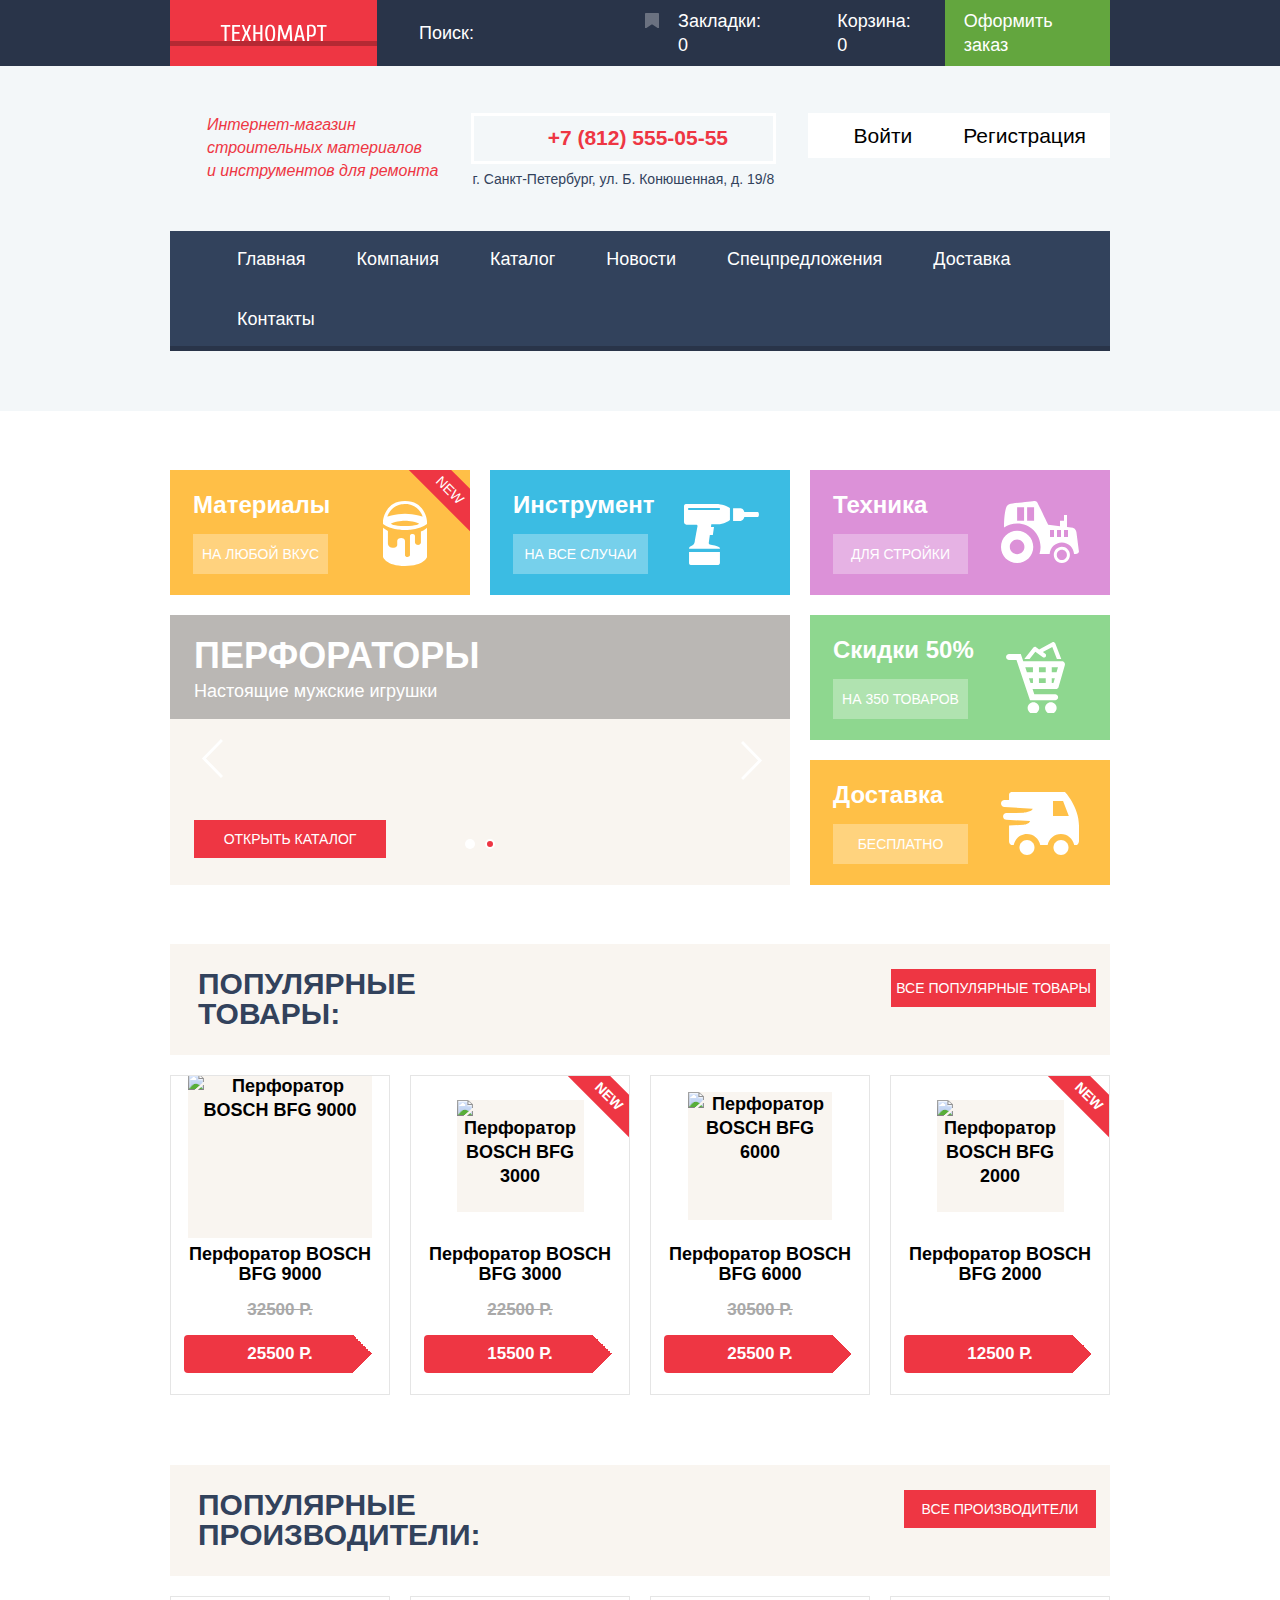
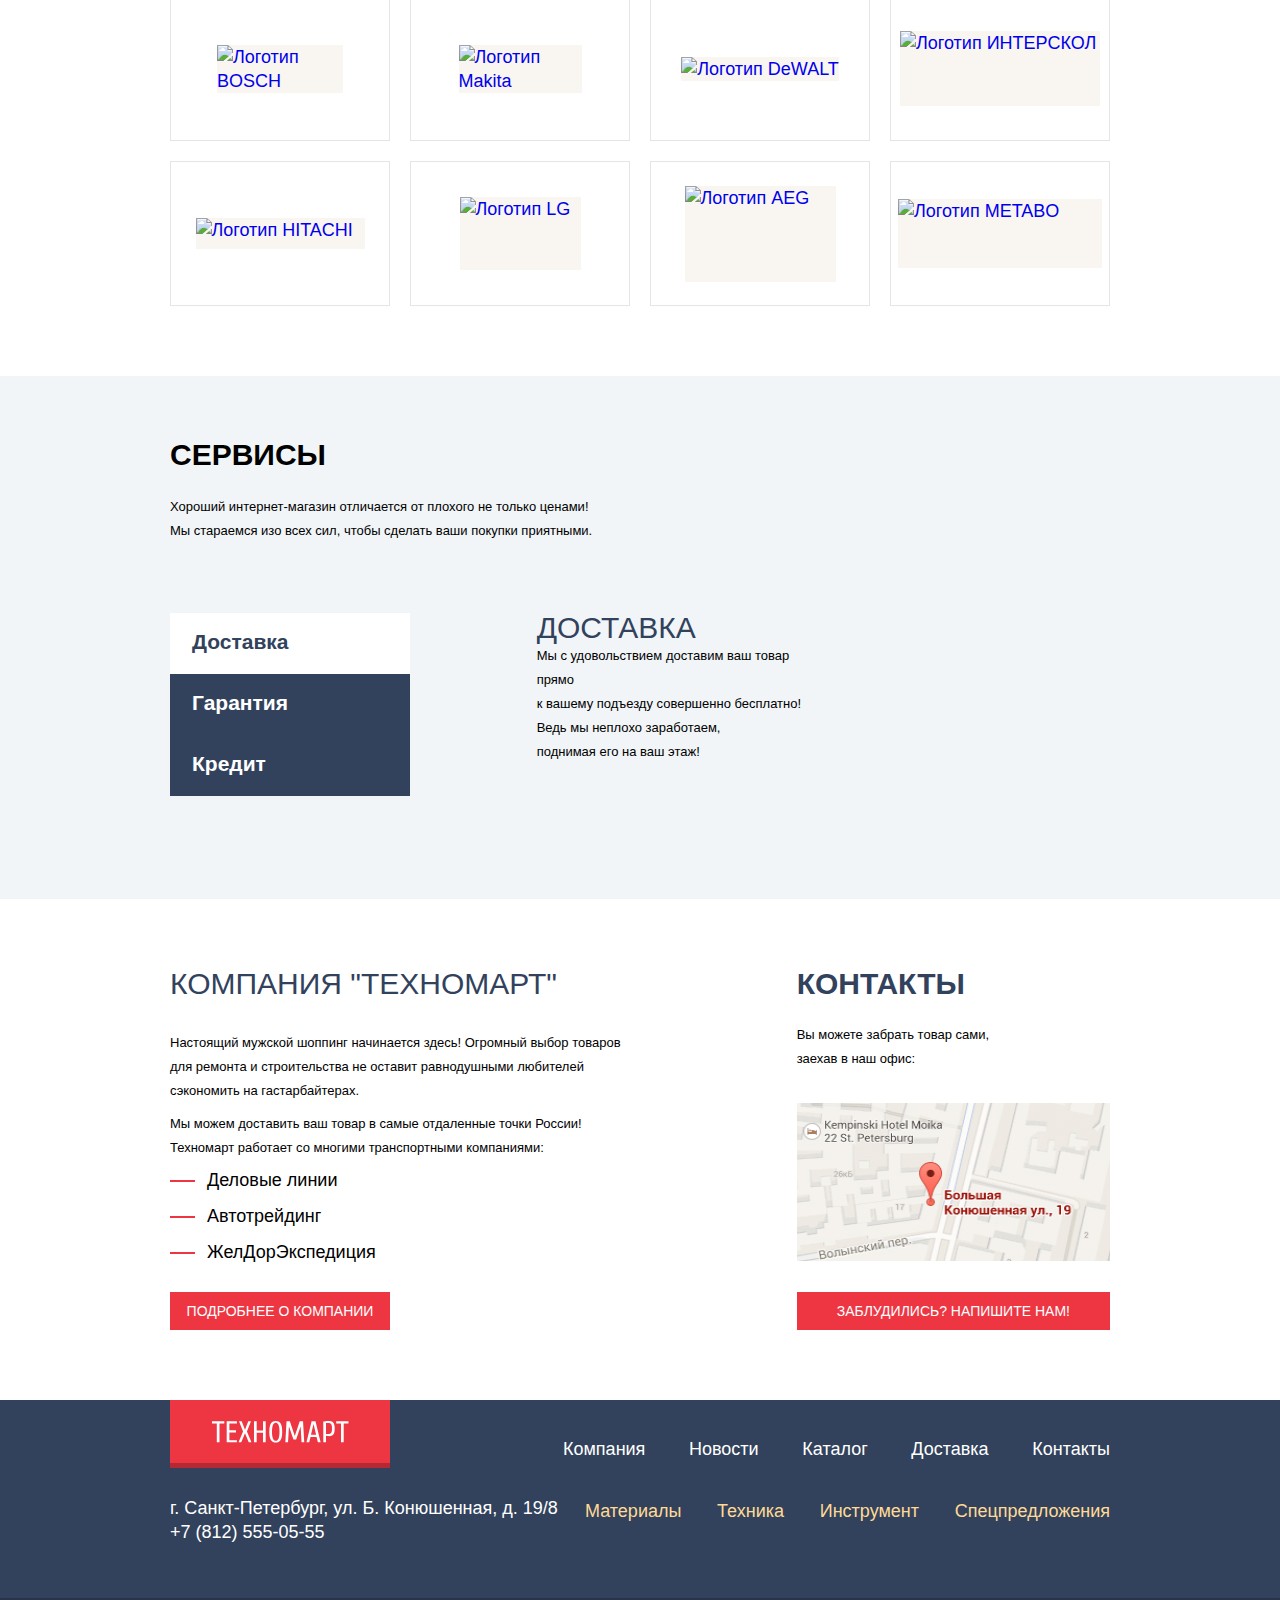
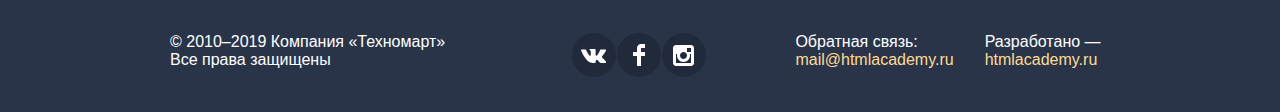
==== commit f91def67: "Завершила верстку главной страницы" ====
--- a/index.html
+++ b/index.html
@@ -64,10 +64,7 @@
         </nav>
       </div>
     </header>
-
-    <!--пересмотреть цвета с opacity-->
-    <!--добавить попапы и модальные окна-->
-
+    
     <main class="top-wrapper">
       <section class="promo-section">
         <h2 class="visually-hidden">Промо-блок</h2>
@@ -75,7 +72,7 @@
           <li class="promo-card deep-yellow-card">
             <span class="promo-item-name">Материалы</span>
             <a class="promo-item-button" href="#">На любой вкус</a>
-            <span class="basic-button new-item new-promo">New</span>
+            <span class="new-item">New</span>
           </li>
           <li class="promo-card blue-card">
             <span class="promo-item-name">Инструмент</span>
@@ -113,19 +110,19 @@
               <a class="basic-button promo-slide-button basic-state" href="catalog.html">Открыть каталог</a>
             </li>
           </ul>
-            <button class="last-arrow" type="button" value="Стрелка на прошлый слайд">
+            <button class="last-arrow" type="button" aria-label="Перейти на прошлый слайд">
               <svg width="22" height="40" viewBox="0 0 22 40" fill="none" xmlns="http://www.w3.org/2000/svg">
                 <path d="M19.9243 0.941406L21.9225 2.98921L4.90696 20.436L21.978 37.9375L19.9789 39.9853L0.910609 20.436L19.9243 0.941406Z" fill="white"/>
               </svg>
             </button>
-            <button class="next-arrow" type="button" value="Стрелка на следующий слайд">
+            <button class="next-arrow" type="button" aria-label="Перейти на следующий слайд">
               <svg width="22" height="40" viewBox="0 0 22 40" fill="none" xmlns="http://www.w3.org/2000/svg">
                 <path d="M19.9243 0.941406L21.9225 2.98921L4.90696 20.436L21.978 37.9375L19.9789 39.9853L0.910609 20.436L19.9243 0.941406Z" fill="white"/>
               </svg>
             </button>
             <div class="slider-bullets">
-              <button class="slider-bullet" type="button" value="Буллет на прошлый слайд"></button>
-              <button class="slider-bullet slider-bullet-selected" type="button" value="Буллет на следующий слайд"></button>
+              <button class="slider-bullet" type="button" aria-label="Перейти на прошлый слайд"></button>
+              <button class="slider-bullet slider-bullet-selected" type="button" aria-label="Перейти на следующий слайд"></button>
             </div> 
         </div>
       </section>
@@ -163,7 +160,7 @@
                 <p class="popular-item-name">Перфоратор BOSCH<br>BFG 3000</p>
                 <span class="last-price">22500 Р.</span>
                 <span class="basic-button hot-price">15500 Р.</span>
-                <span class="basic-button new-item new-popular">New</span>
+                <span class="new-item">New</span>
               </div>
             </li>
             <li class="popular-item">
@@ -191,20 +188,22 @@
               <div class="product-container">
                 <p class="popular-item-name">Перфоратор BOSCH<br>BFG 2000</p>
                 <span class="basic-button hot-price">12500 Р.</span>
-                <span class="basic-button new-item new-popular">New</span>
+                <span class="new-item">New</span>
               </div>
             </li>
           </ul>
-          <div class="modal-purchase">
-            <button class="modal-close" type="button" name="close" value="close">
-              <svg width="21" height="21" viewBox="0 0 21 21" fill="none" xmlns="http://www.w3.org/2000/svg">
-                <path d="M13.273 10.5L20.695 3.07799C21.084 2.68899 21.084 2.05299 20.695 1.66399L19.336 0.304995C18.947 -0.0840054 18.311 -0.0840054 17.922 0.304995L10.5 7.72699L3.07799 0.304995C2.68899 -0.0840054 2.05299 -0.0840054 1.66399 0.304995L0.304995 1.66399C-0.0840054 2.05299 -0.0840054 2.68899 0.304995 3.07799L7.72699 10.5L0.305995 17.922C-0.0830054 18.311 -0.0830054 18.947 0.305995 19.336L1.66499 20.695C2.05399 21.084 2.68999 21.084 3.07899 20.695L10.501 13.273L17.923 20.695C18.312 21.084 18.948 21.084 19.337 20.695L20.696 19.336C21.085 18.947 21.085 18.311 20.696 17.922L13.273 10.5Z" fill="#EE3643"/>
-              </svg>
-            </button>
-            <span class="purchase-success-text">Товар добавлен в корзину!</span>
-            <div class="modal-purchase-buttons">
-              <a class="basic-button basic-state modal-button" href="#">Оформить заказ</a>
-              <button class="back-to-catalog basic-button modal-button" type="button" name="close-modal" value="Продолжить покупки">Продолжить покупки</button>
+          <div class="modal-centered">
+            <div class="modal modal-purchase">
+              <button class="modal-close" type="button" aria-label="Закрыть">
+                <svg width="21" height="21" viewBox="0 0 21 21" fill="none" xmlns="http://www.w3.org/2000/svg">
+                  <path d="M13.273 10.5L20.695 3.07799C21.084 2.68899 21.084 2.05299 20.695 1.66399L19.336 0.304995C18.947 -0.0840054 18.311 -0.0840054 17.922 0.304995L10.5 7.72699L3.07799 0.304995C2.68899 -0.0840054 2.05299 -0.0840054 1.66399 0.304995L0.304995 1.66399C-0.0840054 2.05299 -0.0840054 2.68899 0.304995 3.07799L7.72699 10.5L0.305995 17.922C-0.0830054 18.311 -0.0830054 18.947 0.305995 19.336L1.66499 20.695C2.05399 21.084 2.68999 21.084 3.07899 20.695L10.501 13.273L17.923 20.695C18.312 21.084 18.948 21.084 19.337 20.695L20.696 19.336C21.085 18.947 21.085 18.311 20.696 17.922L13.273 10.5Z" fill="#EE3643"/>
+                </svg>
+              </button>
+              <span class="purchase-success-text">Товар добавлен в корзину!</span>
+              <div class="modal-purchase-buttons">
+                <a class="basic-button basic-state modal-button" href="#">Оформить заказ</a>
+                <button class="back-to-catalog basic-button modal-button" type="button">Продолжить покупки</button>
+              </div>
             </div>
           </div>
         </section>
@@ -270,27 +269,27 @@
           <div class="service-slider">
             <ul class="service-buttons-list">
               <li>
-                <button class="service-button selected-service-button" type="button" name="delivery" value="Доставка">Доставка</button>
-              </li>
-              <li>
-                <button class="service-button" type="button" name="guarantee" value="Гарантия">Гарантия</button>
-              </li>
-              <li>
-                <button class="service-button" type="button" name="credit" value="Кредит">Кредит</button>
+                <button class="service-button selected-service-button" type="button">Доставка</button>
+              </li>
+              <li>
+                <button class="service-button" type="button">Гарантия</button>
+              </li>
+              <li>
+                <button class="service-button" type="button">Кредит</button>
               </li>
             </ul>
             <ul class="service-items-list">
               <li class="service-item selected-service-item service-delivery">
                 <span class="section-title service-item-name">Доставка</span>
-                <p class="section-description">Мы с удовольствием доставим ваш товар прямо<br>к вашему подъезду совершенно бесплатно!<br>Ведь мы неплохо заработаем,<br>поднимая его на ваш этаж!</p>
+                <p class="section-description servise-slide">Мы с удовольствием доставим ваш товар прямо<br>к вашему подъезду совершенно бесплатно!<br>Ведь мы неплохо заработаем,<br>поднимая его на ваш этаж!</p>
               </li>
               <li class="service-item">
                 <span class="section-title service-item-name service-guarantee">Гарантия</span>
-                <p class="section-description">Если купленный у нас товар поломается или заискрит,<br>а также в случае пожара, спровоцированного его<br>возгоранием, вы всегда можете быть уверены в нашей<br>гарантии. Мы обменяем сгоревший товар на новый.<br>Дом уж восстановите как-нибудь сами.</p>
+                <p class="section-description servise-slide">Если купленный у нас товар поломается или заискрит,<br>а также в случае пожара, спровоцированного его<br>возгоранием, вы всегда можете быть уверены в нашей<br>гарантии. Мы обменяем сгоревший товар на новый.<br>Дом уж восстановите как-нибудь сами.</p>
               </li>
               <li class="service-item">
                 <span class="section-title service-item-name service-credit">Кредит</span>
-                <p class="section-description">Залезть в долговую яму стало проще!<br>Кредитные консультанты придут вам на помощь.</p>
+                <p class="section-description servise-slide">Залезть в долговую яму стало проще!<br>Кредитные консультанты придут вам на помощь.</p>
                 <a class="basic-button basic-state credit-button" href="#">Оформить кредит</a>
               </li>
             </ul>
@@ -326,8 +325,52 @@
             </a>
             <a class="basic-button basic-state modal-link" href="">Заблудились? Напишите нам!</a>
           </div>
-          <!--здесь будет форма обратной связи-->
-          <!--и модальное окно с картой-->
+
+          <div class="modal-centered">
+            <div class="modal feedback-modal-wrapper">
+              <button class="modal-close" type="button" aria-label="Закрыть">
+                <svg width="21" height="21" viewBox="0 0 21 21" fill="none" xmlns="http://www.w3.org/2000/svg">
+                  <path d="M13.273 10.5L20.695 3.07799C21.084 2.68899 21.084 2.05299 20.695 1.66399L19.336 0.304995C18.947 -0.0840054 18.311 -0.0840054 17.922 0.304995L10.5 7.72699L3.07799 0.304995C2.68899 -0.0840054 2.05299 -0.0840054 1.66399 0.304995L0.304995 1.66399C-0.0840054 2.05299 -0.0840054 2.68899 0.304995 3.07799L7.72699 10.5L0.305995 17.922C-0.0830054 18.311 -0.0830054 18.947 0.305995 19.336L1.66499 20.695C2.05399 21.084 2.68999 21.084 3.07899 20.695L10.501 13.273L17.923 20.695C18.312 21.084 18.948 21.084 19.337 20.695L20.696 19.336C21.085 18.947 21.085 18.311 20.696 17.922L13.273 10.5Z" fill="#EE3643"/>
+                </svg>
+              </button>
+              <h2 class="visually-hidden">Форма обратной связи</h2>
+              <form class="feedback-form" action="https://echo.htmlacademy.ru" method="post">
+                  <div class="feedback-modal">
+                    <div class="contacts-modal-wrapper">
+                      <p class="input-wrapper">
+                        <label class="feedback-label" for="feedback-name">Ваше имя</label>
+                        <input class="feedback-input" id="feedback-name" type="text" name="name" placeholder="Имя Фамилия">
+                      </p>
+                      <p class="input-wrapper">
+                        <label class="feedback-label" for="feedback-email">Ваш e-mail</label>
+                        <input class="feedback-input" id="feedback-email" type="email" name="email" placeholder="email@example.com">
+                      </p>
+                    </div>
+                    <p class="input-wrapper">
+                      <label class="feedback-label" for="feedback-comment">Текст письма</label>
+                      <textarea class="feedback-input feedback-input-field" id="feedback-comment" name="comment" placeholder="В свободной форме"></textarea>
+                    </p>
+                  </div>
+                  <div class="modal-purchase-buttons">
+                    <div class="feedback-modal">
+                      <button type="submit" class="basic-button basic-state">Отправить</button>
+                    </div>
+                  </div>
+              </form> 
+            </div>
+          </div>
+         
+          <div class="modal-centered">
+            <div class="modal-map">
+              <button class="modal-close" type="button" aria-label="Закрыть">
+                <svg width="21" height="21" viewBox="0 0 21 21" fill="none" xmlns="http://www.w3.org/2000/svg">
+                  <path d="M13.273 10.5L20.695 3.07799C21.084 2.68899 21.084 2.05299 20.695 1.66399L19.336 0.304995C18.947 -0.0840054 18.311 -0.0840054 17.922 0.304995L10.5 7.72699L3.07799 0.304995C2.68899 -0.0840054 2.05299 -0.0840054 1.66399 0.304995L0.304995 1.66399C-0.0840054 2.05299 -0.0840054 2.68899 0.304995 3.07799L7.72699 10.5L0.305995 17.922C-0.0830054 18.311 -0.0830054 18.947 0.305995 19.336L1.66499 20.695C2.05399 21.084 2.68999 21.084 3.07899 20.695L10.501 13.273L17.923 20.695C18.312 21.084 18.948 21.084 19.337 20.695L20.696 19.336C21.085 18.947 21.085 18.311 20.696 17.922L13.273 10.5Z" fill="#EE3643"/>
+                </svg>
+              </button>
+              <h2 class="visually-hidden">Как до нас добраться</h2>
+              <iframe class="map-full" src="https://www.google.com/maps/embed?pb=!1m18!1m12!1m3!1d1998.6036253002699!2d30.320858715536975!3d59.93871916905485!2m3!1f0!2f0!3f0!3m2!1i1024!2i768!4f13.1!3m3!1m2!1s0x4696310fca145cc1%3A0x42b32648d8238007!2z0JHQvtC70YzRiNCw0Y8g0JrQvtC90Y7RiNC10L3QvdCw0Y8g0YPQuy4sIDE5LzgsINCh0LDQvdC60YIt0J_QtdGC0LXRgNCx0YPRgNCzLCDQoNC-0YHRgdC40Y8sIDE5MTE4Ng!5e0!3m2!1sru!2sby!4v1603360831218!5m2!1sru!2sby" width="943" height="449" allowfullscreen="" aria-hidden="false" tabindex="0" title="Офис компании по адресу ул. Большая Конюшенная 19/8, Санкт-Петербург"></iframe>
+            </div>
+          </div>
         </div>
       </div>
     </main>
@@ -416,6 +459,5 @@
       </div>
       
     </footer>
-
   </body>
 </html>
--- a/css/style.css
+++ b/css/style.css
@@ -107,6 +107,7 @@
     --white-opacity: rgba(255, 255, 255, 0.3);
     --white-opacity-half: rgba(255, 255, 255, 0.5);
     --red-shadow: rgba(238,54,67,0.24);
+    --filter-check-opacity: rgba(181, 181, 181, 0.3);
     
     /* Footer additional colors */
     --contacts-yellow: #ffda96;
@@ -119,6 +120,11 @@
     --gray-breadcrumbs-home: #c1c6cE;
     --gray-border: #e5e5e5;
     --black-opacity-catalog: rgba(0, 0, 0, 0.3);
+    --filter-scale: #d7dcde;
+    --filter-scale-full: #00ca74;
+    --toggle: #ababab;
+    --toggle-shadow: rgba(171, 171, 171, 0.3);
+    --filter-buttons-hover: rgb(181, 181, 181);
 }
 
 /* Global */
@@ -129,7 +135,6 @@
     margin: 0;
     padding: 0;
     font-family: "Cuprum", Arial, sans-serif;
-    font-style: normal;
     font-weight: 400;
     font-size: 18px;
     line-height: 24px;
@@ -142,13 +147,6 @@
     height: 100%;
 }
 
-.page-body {
-    height: 100%;
-    display: flex;
-    flex-direction: column;
-    align-items: center;
-}
-
 .top-wrapper {
     width: 100%;
 }
@@ -175,7 +173,18 @@
 .new-item {
     min-width: 100px;
     position: absolute;
+    top: 5px;
+    right: -30px;
     transform: rotate(45deg);
+    display: block;
+    background-color: var(--basic-red);
+    color: var(--basic-white);
+    font-size: 14px;
+    line-height: 18px;
+    text-transform: uppercase;
+    text-align: center;
+    box-sizing: border-box;
+    padding: 6px 3px;
 }
 
 .basic-button {
@@ -188,19 +197,19 @@
     text-transform: uppercase;
     text-align: center;
     box-sizing: border-box;
-    padding: 10px 5px 10px 5px;
+    padding: 10px 5px;
 }
 
 .basic-state:hover {
     background-color: var(--red-hover);
 }
 
+.basic-state:focus {
+    background-color: var(--red-hover);
+}
+
 .basic-state:active {
     background-color: var(--red-active);
-}
-
-.basic-state:focus {
-    background-color: var(--red-hover);
 }
 
 .flex-centered {
@@ -264,12 +273,12 @@
     background-color: var(--basic-red);
 }
 
+.main-logo-container:focus {
+    background-color: var(--basic-red);
+}
+
 .main-logo-container:active {
     background-color: var(--red-active);
-}
-
-.main-logo-container:focus {
-    background-color: var(--basic-red);
 }
 
 .main-logo-container::after {
@@ -279,7 +288,7 @@
     background: var(--basic-red);
     box-shadow: inset 0 -5px 0 rgba(0, 0, 0, 0.24);
     position: absolute;
-    top: 42px;
+    top: 41px;
     left: 0;
 }
 
@@ -313,7 +322,6 @@
     border: none;
     padding: 0 0 0 42px;
     outline: none;
-    cursor: pointer;
 }
 
 .search-input:focus {
@@ -347,21 +355,21 @@
     color: var(--basic-white);
 }
 
-.search-input:active::placeholder {
-    opacity: 50%;
-}
-
 .input-position:hover::before {
     opacity: 1;
-}
-
-.input-position:active::before {
-    opacity: 30%;
 }
 
 .input-position:focus-within::before {
     background-image: url("../img/icon-search-focus.svg");
     opacity: 1;
+}
+
+.search-input:active::placeholder {
+    opacity: 50%;
+}
+
+.input-position:active::before {
+    opacity: 30%;
 }
 
 .inner-page-cart {
@@ -381,13 +389,13 @@
     background-color: var(--green-hover);
 }
 
+.order-button:focus {
+    background-color: var(--green-hover);
+}
+
 .order-button:active {
     background-color: var(--basic-green);
     color: var(--white-opacity-half);
-}
-
-.order-button:focus {
-    background-color: var(--green-hover);
 }
 
 .bookmarks-cart {
@@ -402,13 +410,13 @@
     color: var(--basic-white);
 }
 
+.bookmarks-cart:focus {
+    color: var(--basic-white);
+}
+
 .bookmarks-cart:active {
     background-color: var(--blue-active);
     color: var(--white-opacity-half);
-}
-
-.bookmarks-cart:focus {
-    color: var(--basic-white);
 }
 
 .bookmarks::before {
@@ -441,24 +449,24 @@
     opacity: 1;
 }
 
+.bookmarks:focus::before {
+    opacity: 1;
+}
+
 .bookmarks:active::before {
     opacity: 30%;
 }
 
-.bookmarks:focus::before {
-    opacity: 1;
-}
-
 .cart:hover::before {
     opacity: 1;
 }
 
+.cart:focus::before {
+    opacity: 1;
+}
+
 .cart:active::before {
     opacity: 30%;
-}
-
-.cart:focus::before {
-    opacity: 1;
 }
 
 .main-header-info {
@@ -531,14 +539,14 @@
     color: var(--basic-red);
 }
 
+.header-button:focus {
+    color: var(--basic-red);
+}
+
 .header-button:active {
     color: var(--gray-filter-buttons);
 }
 
-.header-button:focus {
-    color: var(--basic-red);
-}
-
 .header-user-block {
     display: flex;
     align-items: center;
@@ -546,7 +554,8 @@
 
 .user-button-container {
     min-width: 299px;
-    padding: 12px 0 12px 0;
+    box-sizing: border-box;
+    padding: 12px 5px;
     text-align: right;
     background-color: var(--basic-white);
     color: var(--basic-black);
@@ -554,6 +563,32 @@
     line-height: 21px;
     border: none;
     margin-bottom: 7px;
+    position: relative;
+}
+
+.user-button-container::after {
+    content: "";
+    width: 20px;
+    height: 18px;
+    background-image: url("../img/icon-user.svg");
+    background-repeat: no-repeat;
+    background-position: 0 0;
+    position: absolute;
+    top: 13px;
+    left: 15px;
+    cursor: pointer;
+}
+
+.user-button-container:hover::after {
+    background-image: url("../img/icon-user-hover.svg");
+}
+
+.user-button-container:focus::after {
+    background-image: url("../img/icon-user-hover.svg");
+}
+
+.user-button-container:active::after {
+    background-image: url("../img/icon-user.svg");
 }
 
 .login-button {
@@ -577,16 +612,16 @@
     background-image: url("../img/icon-login-hover.svg");
 }
 
+.login-button:focus::before {
+    background-image: url("../img/icon-login-hover.svg");
+}
+
 .login-button:active::before {
     background-image: url("../img/icon-login-active.svg");
 }
 
-.login-button:focus::before {
-    background-image: url("../img/icon-login-hover.svg");
-}
-
 .register-button {
-    padding: 12px 24px 12px 24px; 
+    padding: 12px 24px; 
 }
 
 .login-container {
@@ -602,9 +637,39 @@
     border: none;
     background: inherit;
     padding: 0;
+    color: var(--gray-filter-buttons);
+    cursor: pointer;
+}
+
+.logout-button:hover {
+    color: var(--blue-icon);
+}
+
+.logout-button:focus {
+    color: var(--blue-icon);
+}
+
+.logout-icon:hover {
+    fill: currentColor;
+}
+
+.logout-icon:focus {
+    fill: currentColor;
+}
+
+.logout-button:active {
+    color: var(--gray-filter-buttons);
+}
+
+.logout-icon:active {
+    fill: currentColor;
 }
 
 .user-button:hover {
+    fill: var(--blue-icon);
+}
+
+.user-button:focus {
     fill: var(--blue-icon);
 }
 
@@ -623,10 +688,31 @@
     color: var(--basic-red);
 }
 
+.user-info-link:focus {
+    color: var(--basic-red);
+}
+
 .user-info-link:active {
     color: var(--gray-filter-buttons);
 }
 
+.personal-links {
+    position: relative;
+    min-width: 210px;
+    display: flex;
+    justify-content: space-between;
+}
+
+.personal-links::after {
+    position: absolute;
+    content: "";
+    width: 6px;
+    height: 6px;
+    border-radius: 50%;
+    background: var(--blue-light);
+    top: 6px;
+    left: 88px;
+}
 
 .main-navigation {
     width: 940px;
@@ -651,13 +737,13 @@
     background-color: var(--basic-blue);
 }
 
+.main-navigation a:focus {
+    background-color: var(--basic-blue);
+}
+
 .main-navigation a:active {
     background-color: var(--blue-active-dark);
     color: var(--blue-light);
-}
-
-.main-navigation a:focus {
-    background-color: var(--basic-blue);
 }
 
 /* Promo section */
@@ -699,11 +785,6 @@
     flex-direction: column;
     position: relative;
     overflow: hidden;
-}
-
-.new-promo {
-    top: 10px;
-    left: 180px;
 }
 
 .deep-yellow-card {
@@ -808,7 +889,7 @@
     text-align: center;
     background-color: var(--white-opacity);
     box-sizing: border-box;
-    padding: 10px 5px 10px 5px;
+    padding: 10px 5px;
     margin: 0 0 21px 23px;
     border: solid 1px transparent;
 }
@@ -818,14 +899,14 @@
     background-color: var(--gray-hover);
 }
 
+.promo-item-button:focus {
+    border: solid 1px var(--basic-black);
+    background-color: var(--gray-hover);
+}
+
 .promo-item-button:active {
     border: solid 1px var(--basic-black);
     background-color: var(--gray-active);
-}
-
-.promo-item-button:focus {
-    border: solid 1px var(--basic-black);
-    background-color: var(--gray-hover);
 }
 
 .promo-slider-wrapper {
@@ -976,6 +1057,7 @@
 
 .item-pic-container {
     height: 160px;
+    object-fit: contain;
 }
 
 .popular-item-pic {
@@ -1012,17 +1094,12 @@
     font-size: 17px;
     line-height: 18px;
     box-sizing: border-box;
-    padding: 10px 5px 10px 5px;
+    padding: 10px 5px;
     background-image:
     linear-gradient(225deg, white 10%, transparent 10%),
     linear-gradient(315deg, white 10%, transparent 10%);
     border-radius: 4px 0 0 4px;
 }
-    
-.new-popular {
-    top: 10px;
-    right: -70px;
-}
 
 .popular-item:hover {
     box-shadow: 0px 4px 20px rgba(0, 0, 0, 0.15);
@@ -1042,16 +1119,35 @@
 
 /* Modals */
 
+
+.modal-centered {
+    position: fixed;
+    top: 50%;
+    left: 50%;
+    transform: translate(-50%, -50%);
+    z-index: 4;
+}
+
+.modal {
+    width: 620px;
+    background-color: var(--basic-white);
+    display: flex;
+    flex-direction: column;
+    position: relative;
+    box-sizing: border-box;
+    border-top: solid 7px var(--basic-red);
+    box-shadow: 0 4px 20px 0 rgba(0,0,0,0.15); 
+}
+
 .modal-purchase {
-    width: 620px;
-    height: 282px;
+    min-height: 282px;
     background-color: var(--basic-white);
     display: flex;
     flex-direction: column;
-    position: relative;
     box-sizing: border-box;
     border-top: solid 7px var(--basic-red);
     display: none;
+   
 }
 
 .modal-close {
@@ -1061,6 +1157,8 @@
     position: absolute;
     top: 11px;
     right: 11px;
+    cursor: pointer;
+    z-index: 2;
 }
 
 .purchase-success-text {
@@ -1096,7 +1194,8 @@
 }
 
 .modal-purchase-buttons {
-    padding: 37px 0 37px 0;
+    width: 100%;
+    padding: 37px 0;
     background-color: var(--modal-gray);
     display: flex;
     justify-content: center;
@@ -1108,6 +1207,11 @@
     border: none;
 }
 
+.modal-purchase-buttons button {
+    border: none;
+    outline: none;
+}
+
 .modal-button {
     margin-right: 10px;
 }
@@ -1116,13 +1220,100 @@
     color: var(--basic-red);
 }
 
+.back-to-catalog:focus {
+    color: var(--basic-red);
+}
+
 .back-to-catalog:active {
     box-shadow: 0px 2px 20px rgba(0, 0, 0, 0.15);
 }
 
-.back-to-catalog:focus {
-    color: var(--basic-red);
-}
+.feedback-modal-wrapper {
+   display: none;
+}
+
+.feedback-modal {
+    width: 460px;
+    display: flex;
+    flex-direction: column;  
+}
+
+.feedback-form {
+    margin: 0;
+    padding: 0;
+    display: flex;
+    flex-direction: column;
+    align-items: center;
+}
+
+.feedback-input::placeholder {
+    font-family: 'PT Sans', Arial, sans-serif;
+    font-weight: 400;
+    font-size: 13px;
+    line-height: 24px;
+    color: var(--gray-filter-buttons);
+}
+
+.contacts-modal-wrapper {
+    display: flex;
+    justify-content: space-between;
+    margin-top: 39px;
+}
+
+.feedback-input {
+    width: 220px;
+    margin: 11px 0 13px 0;
+    -moz-appearance: none;
+    outline: none;
+    border: 2px solid var(--gray-filter-buttons);
+    border-radius: 2px;
+    box-sizing: border-box;
+    padding: 10px 5px;
+}
+
+.feedback-input:first-of-type {
+    margin-right: 20px;
+}
+
+.feedback-input-field {
+    width: 460px;
+    min-height: 112px;
+    -moz-appearance: none;
+    outline: none;
+    resize: none;
+    border: 2px solid var(--gray-filter-buttons);
+    border-radius: 2px;
+    padding: 10px 5px;
+    box-sizing: border-box;
+    margin: 11px 0 37px 0;
+}
+
+.input-wrapper {
+    margin: 0;
+}
+
+.feedback-label {
+    display: block;
+}
+
+.modal-map {
+    width: 943px;
+    min-height: 449px;
+    position: relative;
+    background-color: var(--modal-gray);
+    background-image: url("../img/map-full.jpg");
+    box-sizing: border-box;
+    border-top: solid 7px var(--basic-red);
+    box-shadow: 0 4px 20px 0 rgba(0,0,0,0.15); 
+    display: none;
+}
+
+.map-full {
+    height: 100%;
+    position: absolute;
+    border: 0;
+}
+
 
 /* Popular brands */
 
@@ -1152,6 +1343,7 @@
     display: flex;
     flex-direction: column;
     align-items: center;
+    object-fit: contain;
 }
 
 .brand-item-link {
@@ -1168,13 +1360,13 @@
     box-shadow: 0px 4px 20px rgba(0, 0, 0, 0.15);
 }
 
+.popular-brands-item:focus {
+    box-shadow: 0px 4px 20px rgba(0, 0, 0, 0.15);
+}
+
 .popular-brands-item:active {
     box-shadow: 0px 4px 20px rgba(0, 0, 0, 0.15);
     opacity: 30%;
-}
-
-.popular-brands-item:focus {
-    box-shadow: 0px 4px 20px rgba(0, 0, 0, 0.15);
 }
 
 .brand-item-pic {
@@ -1209,7 +1401,7 @@
 .service-buttons-list {
     list-style: none;
     margin: 0 0 54px 0;
-    padding: 49px 0 49px 0;
+    padding: 49px 0;
     position: relative;
 }
 
@@ -1224,7 +1416,7 @@
     content: "";
     width: 10px;
     height: 279px;
-    background-image: url("../img/service-shadow.svg");
+    background-image: url("../img/service-shadow.png");
     background-repeat: no-repeat;
     background-position: 0 0;
     position: absolute;
@@ -1238,7 +1430,7 @@
 }
 
 .selected-service-item {
-    display: inline-block;
+    display: block;
 }
 
 .service-delivery::after {
@@ -1298,7 +1490,7 @@
     margin-top: 26px;
     width: 195px;
     box-sizing: border-box;
-    padding: 10px 5px 10px 5px;
+    padding: 10px 5px;
 }
 
 .selected-service-button {
@@ -1311,14 +1503,14 @@
     color: var(--basic-white);
 }
 
+.service-button:focus {
+    background-color: var(--basic-blue);
+    color: var(--basic-white);
+}
+
 .service-button:active {
     background-color: var(--basic-white);
     color: var(--blue-light);
-}
-
-.service-button:focus {
-    background-color: var(--basic-blue);
-    color: var(--basic-white);
 }
 
 .service-item-name {
@@ -1331,6 +1523,12 @@
     font-size: 13px;
     line-height: 24px;
     margin: 0;
+}
+
+.servise-slide {
+    position: relative;
+    z-index: 2;
+    padding-right: 50%;
 }
 
 /* Delivery section */
@@ -1413,6 +1611,63 @@
 
 .breadcrumbs-page {
     margin-left: 40px;
+    position: relative;
+}
+
+.breadcrumbs-page::before {
+        content: "";
+        width: 8px;
+        height: 14px;
+        background-image: url("../img/icon-right-small.svg");
+        background-repeat: no-repeat;
+        background-position: 0 0;
+        position: absolute;
+        top: 2px;
+        left: -20px;
+}
+
+.breadcrumbs-action:hover {
+    color: var(--basic-red);
+}
+
+.breadcrumbs-action:focus {
+    color: var(--basic-red);
+}
+
+.breadcrumbs-action:active {
+    color: var(--gray-breadcrumbs-home);
+}
+
+.breadcrumbs-home {
+    color: var(--gray-breadcrumbs-home);
+}
+
+.breadcrumbs-icon {
+    fill: currentColor;
+}
+
+.breadcrumbs-home:hover {
+    color: var(--basic-red);
+}
+
+.breadcrumbs-home:focus {
+    color: var(--basic-red);
+}
+
+.breadcrumbs-icon:hover {
+    fill: currentColor;
+}
+
+.breadcrumbs-icon:focus {
+    fill: currentColor;
+}
+
+.breadcrumbs-home:active {
+    color: var(--gray-breadcrumbs-home);
+}
+
+.breadcrumbs-icon:active {
+    fill: currentColor;
 }
 
 .catalog-link {
@@ -1441,6 +1696,11 @@
     padding: 29px 0 30px 29px;
 }
 
+.inner-page-wrapper {
+    width: 940px;
+    margin: 0 auto;
+}
+
 .catalog-wrapper {
     display: grid;
     grid-template-columns: 220px 700px;
@@ -1451,13 +1711,242 @@
     grid-column: 1/1;
 }
 
-.filters-title-container {
+
+
+.filters-title {
+    margin: 0;
+    box-sizing: border-box;
+    padding: 10px 0 10px 20px;
     background-color: var(--filter-background);
-}
-
-.filters-title {
-    margin: 0;
-    padding: 10px 0 10px 20px;
+    
+}
+
+.filter-form {
+    font-family: "PT Sans", Arial, sans-serif;
+    font-style: normal;
+    font-weight: 400;
+    font-size: 15px;
+    line-height: 19px;
+    text-transform: uppercase;
+    color: var(--basic-black);
+}
+
+.filter-form fieldset {
+    margin: 0;
+    padding: 0 0 25px 0;
+    border: none;
+}
+
+.filter-form fieldset:not(:last-of-type) {
+border-bottom: solid 1px var(--gray-active);
+}
+
+.legend-heading {
+    font-family: "PT Sans", Arial, sans-serif;
+    font-style: normal;
+    font-weight: 700;
+    font-size: 17px;
+    line-height: 30px;
+    text-transform: uppercase;
+    color: var(--basic-black);
+    padding: 0;
+    margin: 20px 0 10px 0;
+}
+
+.filter-list {
+    list-style: none;
+    padding: 0;
+    margin: 0 0 0 40px;
+}
+
+.filter-option:not(:last-child) {
+    margin: 0 0 20px 0;
+}
+
+.filter-option label {
+    position: relative;
+    display: block;
+    cursor: pointer;
+    user-select: none;
+}
+
+.filter-input-checkbox + label::before {
+    content: "";
+    position: absolute;
+    left: -42px;
+    top: 0;
+    width: 19px;
+    height: 19px;
+    border: 2px solid var(--gray-filter-buttons);
+    border-radius: 2px;
+}  
+
+.filter-input-checkbox:hover + label::before {
+    border: 2px solid var(--filter-buttons-hover);
+}  
+
+.filter-input-checkbox:focus + label::before {
+    border: 2px solid var(--filter-buttons-hover);
+}  
+
+.filter-input-checkbox:checked + label::after {
+    content: "";
+    position: absolute;
+    top: 2px;
+    left: -39px;
+    width: 21px;
+    height: 18px;
+    background-image: url("../img/icon-check-filter.svg");
+    background-repeat: no-repeat;
+    background-position: 0 0;
+}
+
+.filter-input-checkbox:checked:hover + label::after {
+    background-image: url("../img/check-filter-hover.svg");
+}
+
+.filter-input-checkbox:checked:focus + label::after {
+    background-image: url("../img/check-filter-hover.svg");
+}
+
+.filter-input-checkbox:disabled + label::before {
+    border: 2px solid var(--filter-check-opacity);
+}  
+
+.filter-input-checkbox:checked:disabled + label::after {
+    opacity: 30%;
+}
+
+.filter-input-radio + label::before {
+    content: "";
+    position: absolute;
+    left: -42px;
+    top: -3px;
+    width: 17px;
+    height: 17px;
+    border: 4px solid var(--gray-filter-buttons);
+    border-radius: 50%;
+}
+
+.filter-input-radio:hover + label::before {
+    border: 4px solid var(--filter-buttons-hover);
+}
+
+.filter-input-radio:focus + label::before {
+    border: 4px solid var(--filter-buttons-hover);
+}
+
+.filter-input-radio:checked + label::after {
+    content: "";
+    position: absolute;
+    top: 5px;
+    left: -34px;
+    width: 9px;
+    height: 9px;
+    background-color: var(--gray-filter-buttons);
+    border-radius: 50%;
+}
+
+.filter-input-radio:checked:hover + label::after {
+    background-color: var(--filter-buttons-hover);
+}
+
+.filter-input-radio:checked:focus + label::after {
+    background-color: var(--filter-buttons-hover);
+}
+
+.filter-input-radio:disabled + label::before {
+    border: 4px solid var(--filter-check-opacity);
+}
+
+.filter-input-radio:checked:disabled + label::after {
+    background-color: var(--filter-check-opacity);
+}
+
+.range-filter {
+    width: 220px;
+}
+
+.range-controls {
+    position: relative;
+    height: 41px;
+    background-color: var(--filter-background);
+    border-radius: 5px;
+    margin-bottom: 9px;
+    padding-top: 39px;
+    padding-right: 20px;
+    padding-left: 20px;  
+}
+
+.range-controls .scale {
+    height: 2px;
+    background: #d7dcde;
+}
+  
+.range-controls .bar {
+    width: 80%;
+    height: 2px;
+    background: var(--filter-scale-full);
+}
+
+.range-controls .toggle {
+    position: absolute;
+    top: 31px;
+    left: 0;
+    width: 4px;
+    height: 4px;
+    border-radius: 50%;
+    padding: 0;
+    border: 8px solid var(--basic-white);
+    background-color: var(--toggle);
+    box-shadow: 0 2px 1px 0 var(--toggle-shadow);
+    cursor: pointer;
+}
+
+.range-controls .toggle-min {
+    left: 18px;
+}
+  
+.range-controls .toggle-max {
+    left: 160px;
+}
+
+.price-controls {
+    display: flex;
+    justify-content: space-between;
+    position: relative;
+}
+
+.price-controls::after {
+    position: absolute;
+    content: "";
+    width: 10px;
+    height: 1px;
+    background: var(--basic-black);
+    top: 20px;
+    left: 105px;
+}
+
+.price-controls input {
+    font-size: 17px;
+    line-height: 18px;
+    width: 95px;
+    box-sizing: border-box;
+    padding: 10px 5px;
+    text-align: center;
+    border: none;
+    border-radius: 5px;
+    background-color: var(--filter-background);
+}
+
+input[type=number] {
+    -moz-appearance: textfield;
+}
+
+input::-webkit-outer-spin-button,
+input::-webkit-inner-spin-button {
+  -webkit-appearance: none;
+  margin: 0;
 }
 
 .sorting-title {
@@ -1472,7 +1961,7 @@
     padding: 0;
     display: flex;
     flex-wrap: wrap;
-    align-items: baseline;
+    align-items: center;
 }
 
 .sorting-section-list {
@@ -1490,19 +1979,25 @@
     padding-right: 48px;
 }
 
-.arrow-sorting-icons {
-    width: 43px;
-    display: flex;
-    flex-wrap: wrap;
-    justify-items: space-around;
-    padding-right: 14px;
-}
 
 .filters-button {
     width: 220px;
     box-sizing: border-box;
-    padding: 10px 5px 10px 5px;
+    padding: 10px 5px;
     background-color: var(--basic-white);
+    border: solid 1px var(--gray-border);
+    margin-top: 10px;
+}
+
+.filters-button:hover {
+    border: solid 1px var(--basic-red);
+}
+
+.filters-button:focus {
+    border: solid 1px var(--basic-red);
+}
+
+.filters-button:active {
     border: solid 1px var(--gray-border);
 }
 
@@ -1513,19 +2008,69 @@
     background-color: var(--filter-background);
     padding: 0;
     margin: 0;
+    cursor: pointer;
 }
 
 .sorting-button-text {
     border-bottom: dotted 1px var(--basic-red);
 }
 
-.sorting-section-list:last-child {
+.arrow-sorting-icons {
+    min-width: 43px;
+    display: flex;
+    flex-wrap: wrap;
     padding-right: 14px;
 }
 
-.arrow-sorting {
-    fill: var(--black-opacity-catalog);
-    border: none;
+.arrow-sorting-up {
+    width: 0;
+    height: 0;
+    outline: 0;
+    background: 0;
+    border-bottom: 11px solid var(--gray-filter-buttons);
+    border-left: 7px solid transparent;
+    border-right: 7px solid transparent;
+    border-top: 0;
+    padding: 0;
+    margin-right: 21px;
+    cursor: pointer;
+}
+
+.arrow-sorting-down {
+    width: 0;
+    height: 0;
+    outline: 0;
+    background: 0;
+    border-top: 11px solid var(--gray-filter-buttons);
+    border-left: 7px solid transparent;
+    border-right: 7px solid transparent;
+    border-bottom: 0;
+    padding: 0;
+    cursor: pointer;
+}
+
+.arrow-sorting-up:hover {
+    border-bottom: 11px solid var(--basic-black);
+}
+
+.arrow-sorting-up:focus {
+    border-bottom: 11px solid var(--basic-black);
+}
+
+.arrow-sorting-up:active {
+    border-bottom: 11px solid var(--basic-red);
+}
+
+.arrow-sorting-down:hover {
+    border-top: 11px solid var(--basic-black);
+}
+
+.arrow-sorting-down:focus {
+    border-top: 11px solid var(--basic-black);
+}
+
+.arrow-sorting-down:active {
+    border-top: 11px solid var(--basic-red);
 }
 
 .sorting-button:hover .sorting-button-text {
@@ -1540,25 +2085,11 @@
     border-bottom: solid 1px var(--basic-red);
 }
 
-.arrow-sorting:hover {
+.sorting-button:active .sorting-button-text {
+    color: var(--basic-red);
     border: none;
-    fill: var(--basic-black);
-}
-
-.arrow-sorting:focus {
-    border: none;
-    fill: var(--basic-black);
-}
-
-.sorting-button:active {
-    border: none;
-    color: var(--basic-red);
-}
-
-.arrow-sorting:hover {
-    border: none;
-    fill: var(--basic-red);
-}
+}
+
 
 .catalog-section {
     grid-column: 2/2;
@@ -1580,7 +2111,7 @@
 .popular-item-button {
     min-width: 135px;
     box-sizing: border-box;
-    padding: 10px 5px 10px 5px;
+    padding: 10px 5px;
     text-align: center;
     border-radius: 2px;
     font-size: 14px;
@@ -1603,12 +2134,12 @@
     background-color: var(--green-hover);
 }
 
+.buy-button:focus {
+    background-color: var(--green-hover);
+}
+
 .buy-button:active {
     background-color: var(--green-active);
-}
-
-.buy-button:focus {
-    background-color: var(--green-hover);
 }
 
 .send-bookmark-button {
@@ -1621,12 +2152,12 @@
     border: solid 3px var(--blue-light);
 }
 
+.send-bookmark-button:focus {
+    border: solid 3px var(--blue-light);
+}
+
 .send-bookmark-button:active {
     opacity: 50%;
-}
-
-.send-bookmark-button:focus {
-    border: solid 3px var(--blue-light);
 }
 
 .pagination {
@@ -1644,7 +2175,7 @@
     border-radius: 2px;
     box-sizing: border-box;
     margin-right: 10px;
-    padding: 10px 15px 10px 15px;
+    padding: 10px 15px;
 }
 
 .next-page-button {
@@ -1670,17 +2201,24 @@
     border: solid 1px var(--gray-filter-buttons);
 }
 
+.pages-button:focus {
+    border: solid 1px var(--gray-filter-buttons);
+}
+
 .pages-button:active {
     border: solid 1px var(--basic-red);
 }
 
-.pages-button:focus {
-    border: solid 1px var(--gray-filter-buttons);
-}
-
-.info-section {
+.info-section-wrapper {
+    width: 100%;
+    min-width: 940px;
     background-color: var(--gray-service-and-footer);
     padding: 64px 0 68px 0;
+}
+
+.info-section {
+    width: 940px;
+    margin: 0 auto;
 }
 
 .info-title {
@@ -1744,37 +2282,37 @@
     text-decoration: underline;
 }
 
+.footer-navigation-link-top:focus {
+    text-decoration: underline;
+}
+
 .footer-navigation-link-top:active {
     text-decoration: none;
     color: var(--gray-service-and-footer);
 }
 
-.footer-navigation-link-top:focus {
-    text-decoration: underline;
-}
-
 .footer-navigation-link-bottom {
     color: var(--contacts-yellow);
 }
 
 .footer-navigation-link-bottom:hover {
+    text-decoration: underline;
+}
+
+.footer-navigation-link-bottom:focus {
     text-decoration: underline;
 }
 
 .footer-navigation-link-bottom:active {
     text-decoration: none;
     color: var(--yellow-active);
-}
-
-.footer-navigation-link-bottom:focus {
-    text-decoration: underline;
 }
 
 .footer-bottom-wrapper {
     width: 100%;
     min-width: 940px;
     background-color: var(--basic-blue);
-    padding: 35px 0 35px 0;
+    padding: 35px 0;
 }
 
 .footer-bottom-bar {
@@ -1815,11 +2353,11 @@
     background-color: var(--basic-red);
 }
 
+.social-button:focus {
+    background-color: var(--basic-red);
+}
+
 .social-button:active {
-    background-color: var(--basic-red);
-}
-
-.social-button:focus {
     background-color: var(--basic-red);
 }
 
@@ -1844,15 +2382,15 @@
     text-decoration: underline;
 }
 
+.copyright-link:focus {
+    text-decoration: underline;
+}
+
 .copyright-link:active {
     text-decoration: none;
     color: var(--basic-red);
 }
 
-.copyright-link:focus {
-    text-decoration: underline;
-}
-
 
 
 
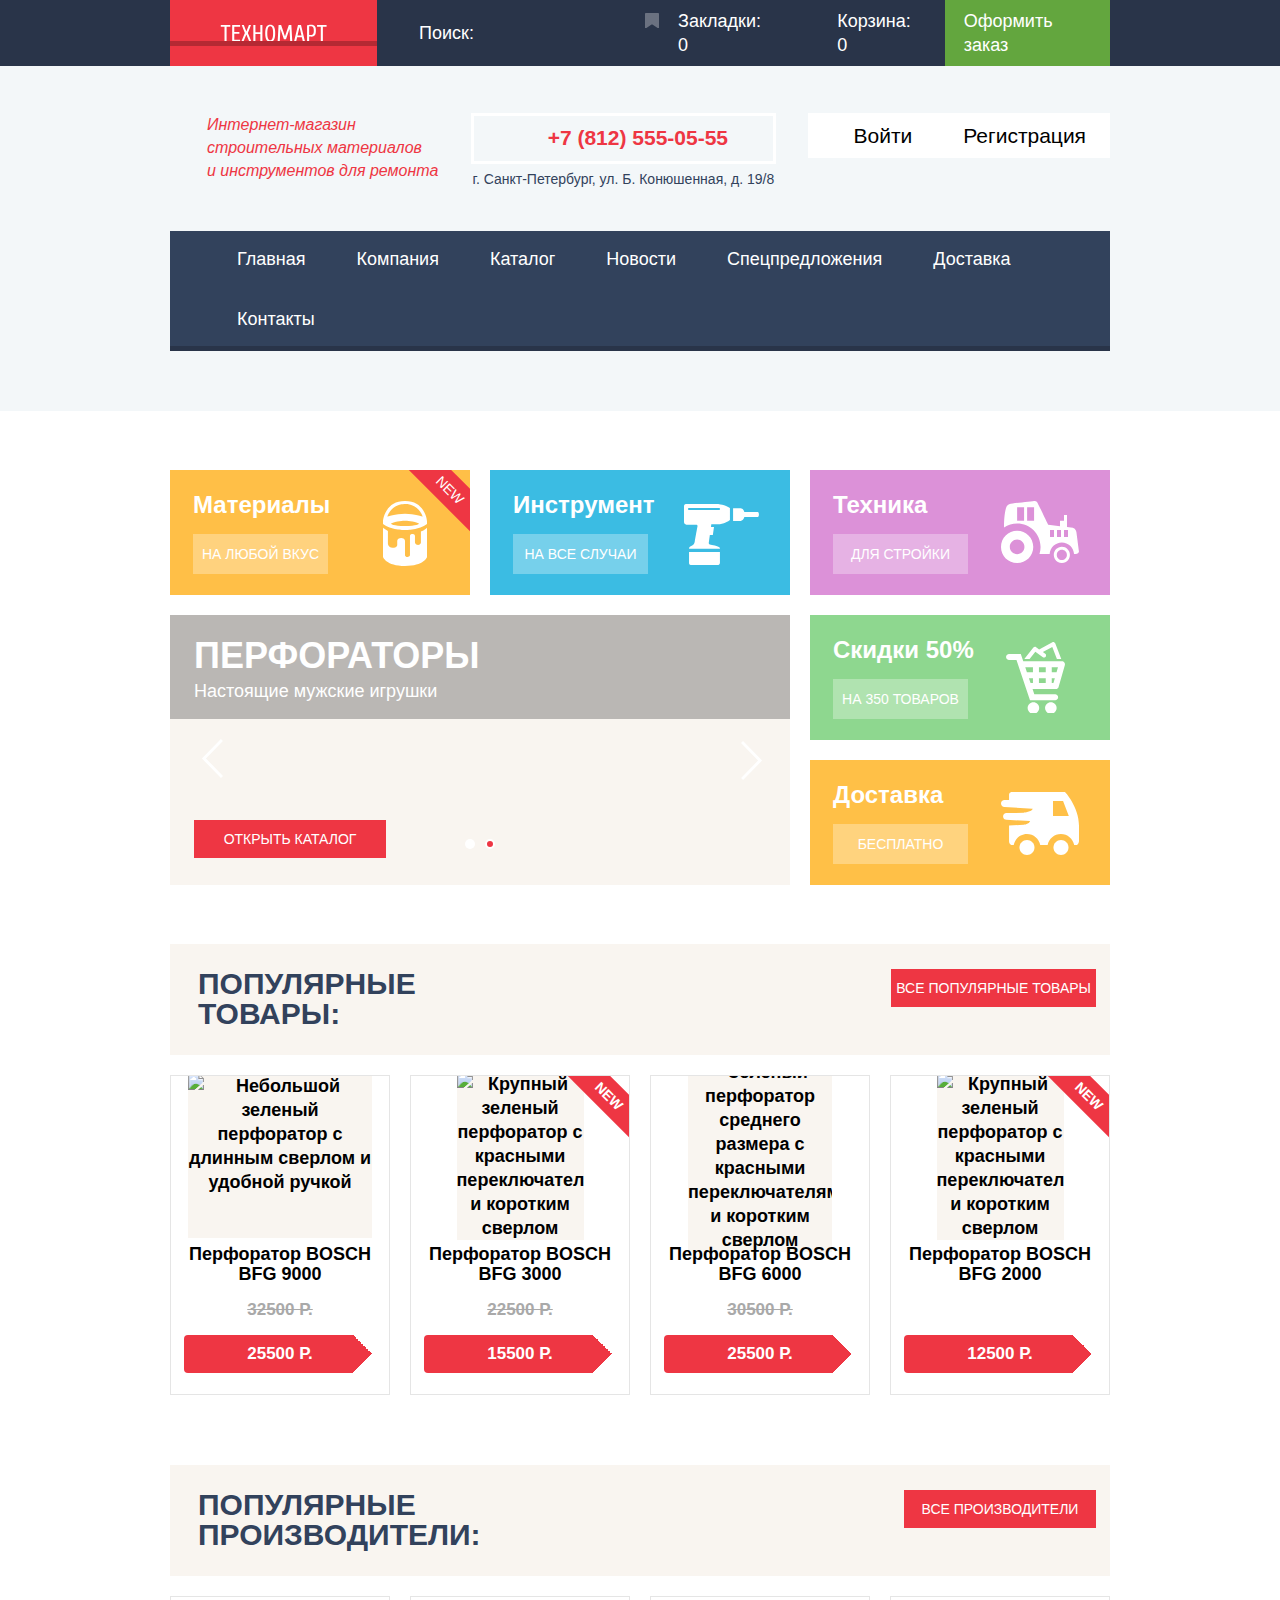
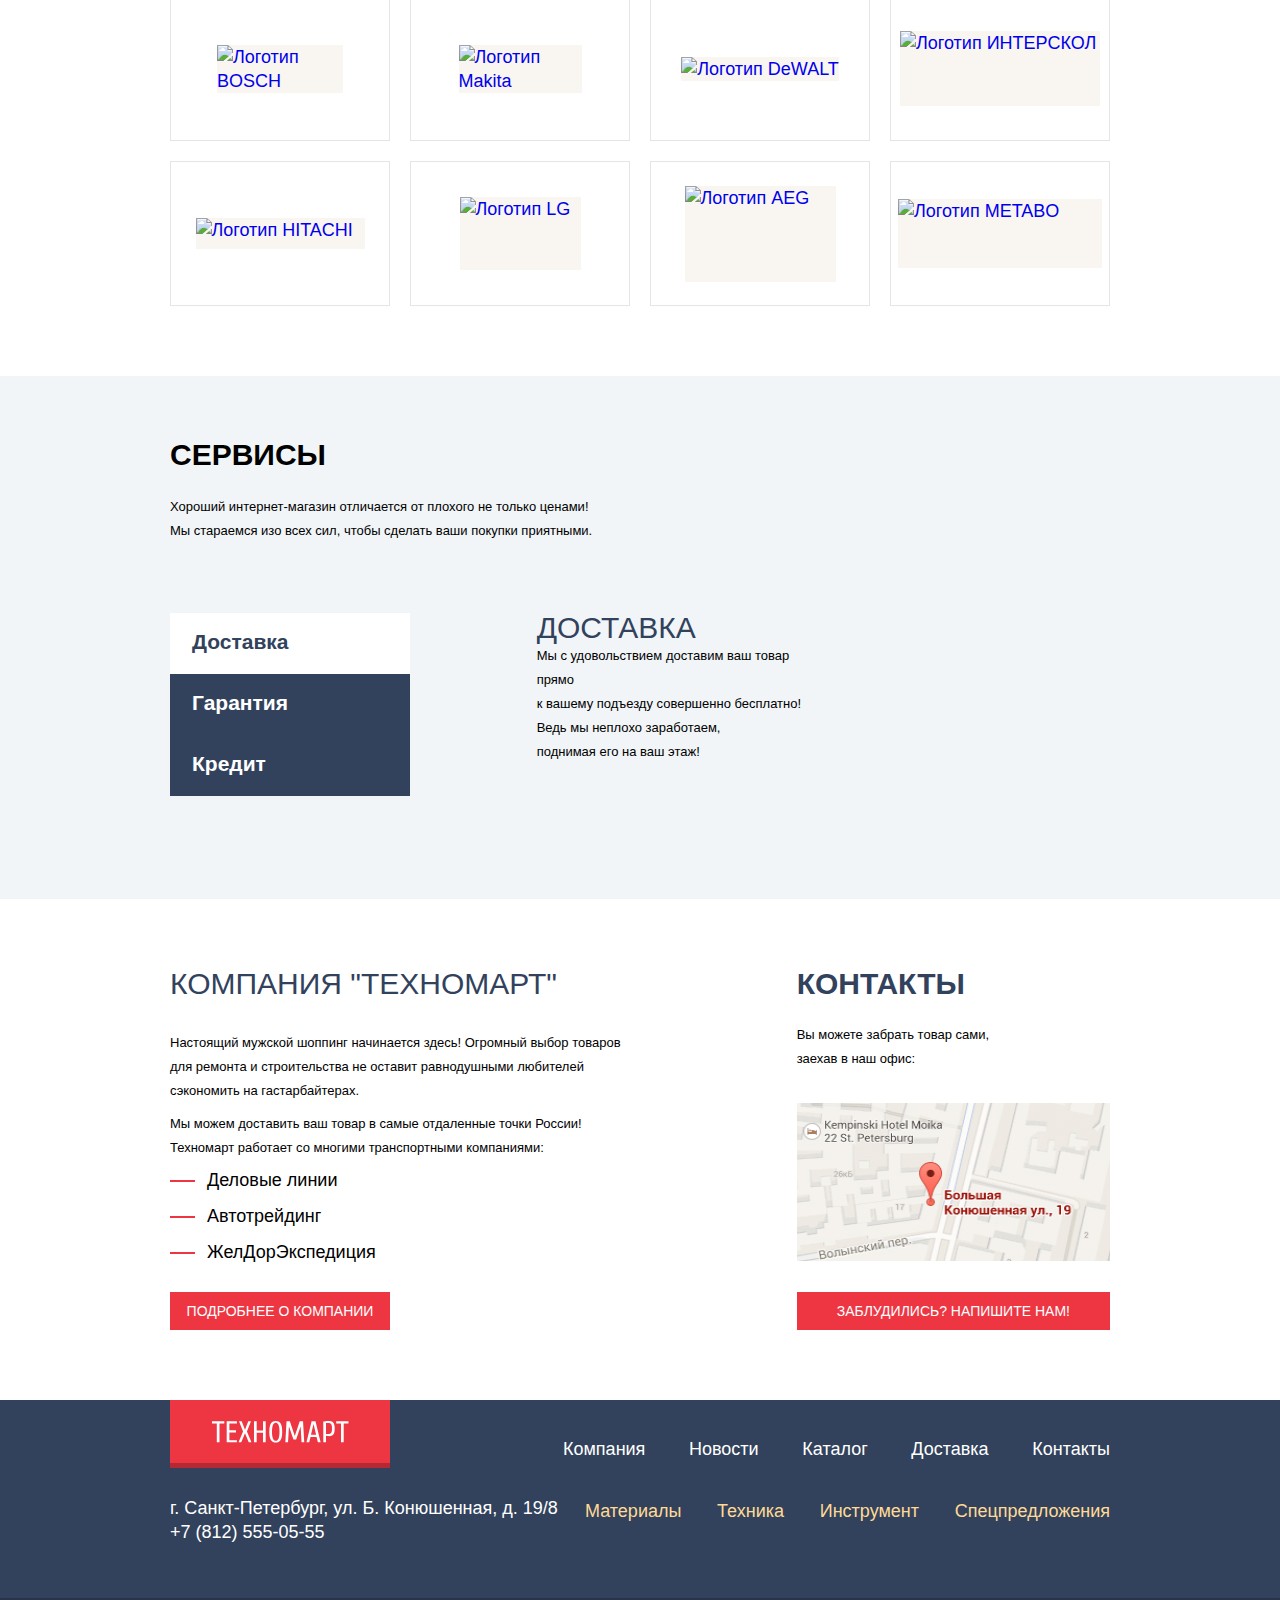
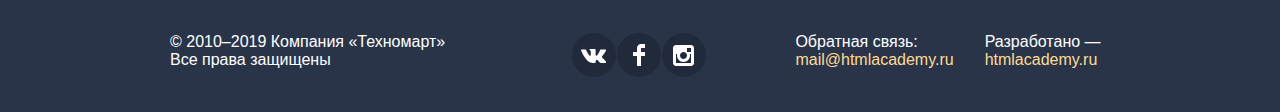
==== commit c5f243f9: "Доступная разметка внутренней страницы" ====
--- a/index.html
+++ b/index.html
@@ -11,15 +11,15 @@
       <div class="header-wrapper">
         <div class="header-top-bar">
           <a class="main-logo-container flex-centered" href="index.html">
-            <img class="main-header-logo" src="img/main-logo-header.svg" width="107" height="17" alt="Логотип магазина">
+            <img class="main-header-logo" src="img/main-logo-header.svg" width="107" height="17" alt="Логотип магазина Техномарт">
           </a>
           <div class="input-position flex-1">
             <label for="search-input" class="visually-hidden">Поиск по сайту</label>
             <input class="search-input" id="search-input" type="search" name="search" placeholder="Поиск:">
           </div>
-          <a class="bookmarks-cart bookmarks flex-centered" href="#">Закладки: 0</a>
-          <a class="bookmarks-cart cart flex-centered" href="#">Корзина: 0</a>
-          <a class="order-button flex-centered" href="#">Оформить заказ</a>
+          <a class="bookmarks-cart bookmarks flex-centered" href="#" aria-label="Перейти на страницу закладок">Закладки: 0</a>
+          <a class="bookmarks-cart cart flex-centered" href="#" aria-label="Перейти в корзину">Корзина: 0</a>
+          <a class="order-button flex-centered" href="#" aria-label="Перейти на страницу оформления заказа">Оформить заказ</a>
         </div>
       </div>
       <div class="main-header-info">
@@ -27,12 +27,12 @@
           <h1 class="visually-hidden">Магазин техники "Техномарт"</h1>
           <p class="main-header-description">Интернет-магазин<br>строительных материалов<br>и инструментов для ремонта</p>
           <div class="flex-centered flex-1 flex-column">
-            <a class="header-phone" href="tel:+78125550555">+7 (812) 555-05-55</a>
+            <a class="header-phone" href="tel:+78125550555" aria-label="Связаться с нами по телефону +7 (812) 555-05-55">+7 (812) 555-05-55</a>
             <p class="header-adress">г. Санкт-Петербург, ул. Б. Конюшенная, д. 19/8</p>
           </div>
           <div class="login-container">
-            <a class="header-button login-button flex-centered" href="#">Войти</a>
-            <a class="header-button register-button flex-centered" href="#">Регистрация</a>
+            <a class="header-button login-button flex-centered" href="#" aria-label="Войти в свой профиль на сайте">Войти</a>
+            <a class="header-button register-button flex-centered" href="#" aria-label="Зарегистрироваться на сайте">Регистрация</a>
           </div>
         </div>
       </div>
@@ -71,26 +71,26 @@
         <ul class="promo-section-products">
           <li class="promo-card deep-yellow-card">
             <span class="promo-item-name">Материалы</span>
-            <a class="promo-item-button" href="#">На любой вкус</a>
+            <a class="promo-item-button" href="#" aria-label="Перейти на страницу с материалами">На любой вкус</a>
             <span class="new-item">New</span>
           </li>
           <li class="promo-card blue-card">
             <span class="promo-item-name">Инструмент</span>
-            <a class="promo-item-button" href="#">На все случаи</a>
+            <a class="promo-item-button" href="#" aria-label="Перейти на страницу с инструментом">На все случаи</a>
           </li>
           <li class="promo-card pink-card">
             <span class="promo-item-name">Техника</span>
-            <a class="promo-item-button" href="#">Для стройки</a>
+            <a class="promo-item-button" href="#" aria-label="Перейти на страницу с техникой">Для стройки</a>
           </li>
         </ul>
         <ul class="promo-section-stock">
           <li class="promo-card green-card">
             <span class="promo-item-name">Скидки 50%</span>
-            <a class="promo-item-button" href="#">На 350 товаров</a>
+            <a class="promo-item-button" href="#" aria-label="Перейти на страницу с акционными товарами">На 350 товаров</a>
           </li>
           <li class="promo-card yellow-card">
             <span class="promo-item-name">Доставка</span>
-            <a class="promo-item-button" href="#">Бесплатно</a>
+            <a class="promo-item-button" href="#" aria-label="Перейти на страницу с условиями доставки">Бесплатно</a>
           </li>
         </ul>
         <div class="promo-slider-wrapper">
@@ -110,19 +110,19 @@
               <a class="basic-button promo-slide-button basic-state" href="catalog.html">Открыть каталог</a>
             </li>
           </ul>
-            <button class="last-arrow" type="button" aria-label="Перейти на прошлый слайд">
-              <svg width="22" height="40" viewBox="0 0 22 40" fill="none" xmlns="http://www.w3.org/2000/svg">
+            <button class="last-arrow" type="button" aria-label="Перейти на прошлый слайд с товарами">
+              <svg aria-hidden="true" focusable="false" width="22" height="40" viewBox="0 0 22 40" fill="none" xmlns="http://www.w3.org/2000/svg">
                 <path d="M19.9243 0.941406L21.9225 2.98921L4.90696 20.436L21.978 37.9375L19.9789 39.9853L0.910609 20.436L19.9243 0.941406Z" fill="white"/>
               </svg>
             </button>
-            <button class="next-arrow" type="button" aria-label="Перейти на следующий слайд">
-              <svg width="22" height="40" viewBox="0 0 22 40" fill="none" xmlns="http://www.w3.org/2000/svg">
+            <button class="next-arrow" type="button" aria-label="Перейти на следующий слайд с товарами">
+              <svg aria-hidden="true" focusable="false" width="22" height="40" viewBox="0 0 22 40" fill="none" xmlns="http://www.w3.org/2000/svg">
                 <path d="M19.9243 0.941406L21.9225 2.98921L4.90696 20.436L21.978 37.9375L19.9789 39.9853L0.910609 20.436L19.9243 0.941406Z" fill="white"/>
               </svg>
             </button>
             <div class="slider-bullets">
-              <button class="slider-bullet" type="button" aria-label="Перейти на прошлый слайд"></button>
-              <button class="slider-bullet slider-bullet-selected" type="button" aria-label="Перейти на следующий слайд"></button>
+              <button class="slider-bullet" type="button" aria-label="Перейти на прошлый слайд с товарами"></button>
+              <button class="slider-bullet slider-bullet-selected" type="button" aria-label="Перейти на следующий слайд с товарами"></button>
             </div> 
         </div>
       </section>
@@ -131,16 +131,16 @@
         <section class="popular-items-section">
           <div class="popular-header">
             <h2 class="section-title popular-items-title">Популярные товары:</h2>
-            <a class="basic-button basic-state" href="catalog.html">Все популярные товары</a>
+            <a class="basic-button basic-state" href="catalog.html" aria-label="Перейти на страницу с популярными товарами">Все популярные товары</a>
           </div>
           <ul class="popular-items-list">
-            <li class="popular-item">
+            <li class="popular-item" tabindex="0">
               <div class="item-pic-container flex-centered">
-                <img class="popular-item-pic" src="img/snippet-BFG-9000.jpg" width="184" height="164" alt="Перфоратор BOSCH BFG 9000">
+                <img class="popular-item-pic" src="img/snippet-BFG-9000.jpg" width="184" height="164" alt="Небольшой зеленый перфоратор с длинным сверлом и удобной ручкой">
               </div>
               <div class="item-buttons-container flex-centered selected-card">
-                <a class="popular-item-button buy-button" href="#">Купить</a>
-                <a class="popular-item-button send-bookmark-button" href="#">В закладки</a>
+                <a class="popular-item-button buy-button" href="#" aria-label="Добавить Перфоратор BOSCH BFG 9000 в корзину">Купить</a>
+                <a class="popular-item-button send-bookmark-button" href="#" aria-label="Добавить Перфоратор BOSCH BFG 9000 в закладки">В закладки</a>
               </div>
               <div class="product-container">
                 <p class="popular-item-name">Перфоратор BOSCH<br>BFG 9000</p>
@@ -148,13 +148,13 @@
                 <span class="basic-button hot-price">25500 Р.</span>
               </div>
             </li>
-            <li class="popular-item">
+            <li class="popular-item" tabindex="0">
               <div class="item-pic-container flex-centered">
-                <img class="popular-item-pic" src="img/snippet-BFG-3000.jpg" width="127" height="112" alt="Перфоратор BOSCH BFG 3000">
+                <img class="popular-item-pic" src="img/snippet-BFG-3000.jpg" width="127" height="112" alt="Крупный зеленый перфоратор с красными переключателями и коротким сверлом">
               </div>
               <div class="item-buttons-container flex-centered selected-card">
-                <a class="popular-item-button buy-button" href="#">Купить</a>
-                <a class="popular-item-button send-bookmark-button" href="#">В закладки</a>
+                <a class="popular-item-button buy-button" href="#" aria-label="Добавить Перфоратор BOSCH BFG 3000 в корзину">Купить</a>
+                <a class="popular-item-button send-bookmark-button" href="#" aria-label="Добавить Перфоратор BOSCH BFG 3000 в закладки">В закладки</a>
               </div>
               <div class="product-container">
                 <p class="popular-item-name">Перфоратор BOSCH<br>BFG 3000</p>
@@ -163,13 +163,13 @@
                 <span class="new-item">New</span>
               </div>
             </li>
-            <li class="popular-item">
+            <li class="popular-item" tabindex="0">
               <div class="item-pic-container flex-centered">
-                <img class="popular-item-pic" src="img/snippet-BFG-6000.jpg" width="144" height="128" alt="Перфоратор BOSCH BFG 6000">
+                <img class="popular-item-pic" src="img/snippet-BFG-6000.jpg" width="144" height="128" alt="Зеленый перфоратор среднего размера с красными переключателями и коротким сверлом">
               </div>
               <div class="item-buttons-container flex-centered selected-card">
-                <a class="popular-item-button buy-button" href="#">Купить</a>
-                <a class="popular-item-button send-bookmark-button" href="#">В закладки</a>
+                <a class="popular-item-button buy-button" href="#" aria-label="Добавить Перфоратор BOSCH BFG 6000 в корзину">Купить</a>
+                <a class="popular-item-button send-bookmark-button" href="#" aria-label="Добавить Перфоратор BOSCH BFG 6000 в закладки">В закладки</a>
               </div>
               <div class="product-container">
                 <p class="popular-item-name">Перфоратор BOSCH<br>BFG 6000</p>
@@ -177,13 +177,13 @@
                 <span class="basic-button hot-price">25500 Р.</span>
               </div>
             </li>
-            <li class="popular-item">
+            <li class="popular-item" tabindex="0">
               <div class="item-pic-container flex-centered">
-                <img class="popular-item-pic" src="img/snippet-BFG-2000.jpg" width="127" height="112" alt="Перфоратор BOSCH BFG 2000">
+                <img class="popular-item-pic" src="img/snippet-BFG-2000.jpg" width="127" height="112" alt="Крупный зеленый перфоратор с красными переключателями и коротким сверлом">
               </div>
               <div class="item-buttons-container flex-centered selected-card">
-                <a class="popular-item-button buy-button" href="#">Купить</a>
-                <a class="popular-item-button send-bookmark-button" href="#">В закладки</a>
+                <a class="popular-item-button buy-button" href="#" aria-label="Добавить Перфоратор BOSCH BFG 2000 в корзину">Купить</a>
+                <a class="popular-item-button send-bookmark-button" href="#" aria-label="Добавить Перфоратор BOSCH BFG 2000 в закладки">В закладки</a>
               </div>
               <div class="product-container">
                 <p class="popular-item-name">Перфоратор BOSCH<br>BFG 2000</p>
@@ -194,8 +194,8 @@
           </ul>
           <div class="modal-centered">
             <div class="modal modal-purchase">
-              <button class="modal-close" type="button" aria-label="Закрыть">
-                <svg width="21" height="21" viewBox="0 0 21 21" fill="none" xmlns="http://www.w3.org/2000/svg">
+              <button class="modal-close" type="button" aria-label="Закрыть модальное окно">
+                <svg aria-hidden="true" focusable="false"  width="21" height="21" viewBox="0 0 21 21" fill="none" xmlns="http://www.w3.org/2000/svg">
                   <path d="M13.273 10.5L20.695 3.07799C21.084 2.68899 21.084 2.05299 20.695 1.66399L19.336 0.304995C18.947 -0.0840054 18.311 -0.0840054 17.922 0.304995L10.5 7.72699L3.07799 0.304995C2.68899 -0.0840054 2.05299 -0.0840054 1.66399 0.304995L0.304995 1.66399C-0.0840054 2.05299 -0.0840054 2.68899 0.304995 3.07799L7.72699 10.5L0.305995 17.922C-0.0830054 18.311 -0.0830054 18.947 0.305995 19.336L1.66499 20.695C2.05399 21.084 2.68999 21.084 3.07899 20.695L10.501 13.273L17.923 20.695C18.312 21.084 18.948 21.084 19.337 20.695L20.696 19.336C21.085 18.947 21.085 18.311 20.696 17.922L13.273 10.5Z" fill="#EE3643"/>
                 </svg>
               </button>
@@ -213,46 +213,46 @@
         <section class="section-container popular-brands-section">
           <div class="popular-header">
             <h2 class="section-title popular-brands-title">Популярные производители:</h2>
-            <a class="basic-button basic-state" href="#">Все производители</a>
+            <a class="basic-button basic-state" href="#" aria-label="Перейти на страницу с перечнем всех производителей">Все производители</a>
           </div>
           <ul class="popular-brands-list">
             <li class="popular-brands-item flex-centered">
-              <a class="brand-item-link" href="#">
+              <a class="brand-item-link" href="#" aria-label="Перейти на страницу бренда BOSCH">
                 <img class="brand-item-pic" src="img/logo-bosch.png" width="126" height="37" alt="Логотип BOSCH">
               </a>
             </li>
             <li class="popular-brands-item flex-centered">
-              <a class="brand-item-link" href="#">
+              <a class="brand-item-link" href="#" aria-label="Перейти на страницу бренда Makita">
                 <img class="brand-item-pic" src="img/logo-makita.png" width="123" height="40" alt="Логотип Makita">
               </a>
             </li>
             <li class="popular-brands-item flex-centered">
-              <a class="popular-brands-link" href="#">
+              <a class="popular-brands-link" href="#" aria-label="Перейти на страницу бренда DeWALT">
                 <img class="brand-item-pic" src="img/logo-DeWALT.png" width="146" height="44" alt="Логотип DeWALT">
               </a>
             </li>
             <li class="popular-brands-item flex-centered">
-              <a class="brand-item-link" href="#">
+              <a class="brand-item-link" href="#" aria-label="Перейти на страницу бренда ИНТЕРСКОЛ">
                 <img class="brand-item-pic" src="img/logo-interscol.png" width="200" height="75" alt="Логотип ИНТЕРСКОЛ">
               </a>
             </li>
             <li class="popular-brands-item flex-centered">
-              <a class="brand-item-link" href="#">
+              <a class="brand-item-link" href="#" aria-label="Перейти на страницу бренда HITACHI">
                 <img class="brand-item-pic" src="img/logo-Hitachi.png" width="169" height="31" alt="Логотип HITACHI">
               </a>
             </li>
             <li class="popular-brands-item flex-centered">
-              <a class="brand-item-link" href="#">
+              <a class="brand-item-link" href="#" aria-label="Перейти на страницу бренда LG">
                 <img class="brand-item-pic" src="img/logo-LG.png" width="121" height="73" alt="Логотип LG">
               </a>
             </li>
             <li class="popular-brands-item flex-centered">
-              <a class="brand-item-link" href="#">
+              <a class="brand-item-link" href="#" aria-label="Перейти на страницу бренда AEG">
                 <img class="brand-item-pic" src="img/logo-AEG.png" width="151" height="96" alt="Логотип AEG">
               </a>
             </li>
             <li class="popular-brands-item flex-centered">
-              <a class="brand-item-link" href="#">
+              <a class="brand-item-link" href="#" aria-label="Перейти на страницу бренда METABO">
                 <img class="brand-item-pic" src="img/logo-Metabo.png" width="204" height="69" alt="Логотип METABO">
               </a>
             </li>
@@ -269,19 +269,19 @@
           <div class="service-slider">
             <ul class="service-buttons-list">
               <li>
-                <button class="service-button selected-service-button" type="button">Доставка</button>
-              </li>
-              <li>
-                <button class="service-button" type="button">Гарантия</button>
-              </li>
-              <li>
-                <button class="service-button" type="button">Кредит</button>
+                <button class="service-button selected-service-button" type="button" aria-label="Перейти к условиям доставки">Доставка</button>
+              </li>
+              <li>
+                <button class="service-button" type="button" aria-label="Перейти к условиям гарантии">Гарантия</button>
+              </li>
+              <li>
+                <button class="service-button" type="button" aria-label="Перейти к условиям кредитования">Кредит</button>
               </li>
             </ul>
             <ul class="service-items-list">
               <li class="service-item selected-service-item service-delivery">
                 <span class="section-title service-item-name">Доставка</span>
-                <p class="section-description servise-slide">Мы с удовольствием доставим ваш товар прямо<br>к вашему подъезду совершенно бесплатно!<br>Ведь мы неплохо заработаем,<br>поднимая его на ваш этаж!</p>
+                <p class="section-description servise-slide"> Мы с удовольствием доставим ваш товар прямо<br>к вашему подъезду совершенно бесплатно!<br>Ведь мы неплохо заработаем,<br>поднимая его на ваш этаж!</p>
               </li>
               <li class="service-item">
                 <span class="section-title service-item-name service-guarantee">Гарантия</span>
@@ -290,7 +290,7 @@
               <li class="service-item">
                 <span class="section-title service-item-name service-credit">Кредит</span>
                 <p class="section-description servise-slide">Залезть в долговую яму стало проще!<br>Кредитные консультанты придут вам на помощь.</p>
-                <a class="basic-button basic-state credit-button" href="#">Оформить кредит</a>
+                <a class="basic-button basic-state credit-button" href="#" aria-label="Перейти на страницу оформления кредита">Оформить кредит</a>
               </li>
             </ul>
           </div>
@@ -300,36 +300,36 @@
       <div class="flex-wrapper">
         <div class="bottom-wrapper">
           <section class="delivery-section">
-            <h3 class="visually-hidden">Доставка</h3>
+            <h3 class="visually-hidden">Список компаний-партнеров по доставке товара</h3>
             <span class="section-title delivery-title">Компания "Техномарт"</span>
             <p class="section-description">Настоящий мужской шоппинг начинается здесь! Огромный выбор товаров для ремонта и строительства не оставит равнодушными любителей сэкономить на гастарбайтерах.</p>
             <p class="section-description">Мы можем доставить ваш товар в самые отдаленные точки России!<br>Техномарт работает со многими транспортными компаниями:</p>
             <ul class="delivery-partner-list">
               <li class="delivery-partner-item">
-                <a href="#">Деловые линии</a>
+                <a href="#" aria-label="Перейти на страницу транспортной компании Деловые линии">Деловые линии</a>
               </li>
               <li class="delivery-partner-item">
-                <a href="#">Автотрейдинг</a>
+                <a href="#" aria-label="Перейти на страницу транспортной компании Автотрейдинг">Автотрейдинг</a>
               </li>
               <li class="delivery-partner-item">
-                <a href="#">ЖелДорЭкспедиция</a>
+                <a href="#" aria-label="Перейти на страницу транспортной компании ЖелДорЭкспедиция">ЖелДорЭкспедиция</a>
               </li>
             </ul>
-            <a class="basic-button delivery-partner-button basic-state" href="#">Подробнее о компании</a>
+            <a class="basic-button delivery-partner-button basic-state" href="#" aria-label="Узнать больше о компании Техномарт">Подробнее о компании</a>
           </section>
           <div class="contacts-section">
             <h3 class="section-title delivery-title">Контакты</h3>
             <p class="section-description first-paragraph-con">Вы можете забрать товар сами,<br>заехав в наш офис:</p>
             <a class="map-link" href="https://yandex.by/maps/">
-              <img class="map-pic" src="img/map-mini.jpg" width="300" height="158" alt="Карта с адресом">
+              <img class="map-pic" src="img/map-mini.jpg" width="300" height="158" alt="Офис магазина по адресу ул. Большая Конюшенная 19/8, Санкт-Петербург">
             </a>
-            <a class="basic-button basic-state modal-link" href="">Заблудились? Напишите нам!</a>
+            <a class="basic-button basic-state modal-link" href="#" aria-label="Открыть форму обратной связи">Заблудились? Напишите нам!</a>
           </div>
 
           <div class="modal-centered">
             <div class="modal feedback-modal-wrapper">
-              <button class="modal-close" type="button" aria-label="Закрыть">
-                <svg width="21" height="21" viewBox="0 0 21 21" fill="none" xmlns="http://www.w3.org/2000/svg">
+              <button class="modal-close" type="button" aria-label="Закрыть модальное окно">
+                <svg aria-hidden="true" focusable="false" width="21" height="21" viewBox="0 0 21 21" fill="none" xmlns="http://www.w3.org/2000/svg">
                   <path d="M13.273 10.5L20.695 3.07799C21.084 2.68899 21.084 2.05299 20.695 1.66399L19.336 0.304995C18.947 -0.0840054 18.311 -0.0840054 17.922 0.304995L10.5 7.72699L3.07799 0.304995C2.68899 -0.0840054 2.05299 -0.0840054 1.66399 0.304995L0.304995 1.66399C-0.0840054 2.05299 -0.0840054 2.68899 0.304995 3.07799L7.72699 10.5L0.305995 17.922C-0.0830054 18.311 -0.0830054 18.947 0.305995 19.336L1.66499 20.695C2.05399 21.084 2.68999 21.084 3.07899 20.695L10.501 13.273L17.923 20.695C18.312 21.084 18.948 21.084 19.337 20.695L20.696 19.336C21.085 18.947 21.085 18.311 20.696 17.922L13.273 10.5Z" fill="#EE3643"/>
                 </svg>
               </button>
@@ -353,7 +353,7 @@
                   </div>
                   <div class="modal-purchase-buttons">
                     <div class="feedback-modal">
-                      <button type="submit" class="basic-button basic-state">Отправить</button>
+                      <button type="submit" class="basic-button basic-state" aria-label="Отправить письмо в компанию">Отправить</button>
                     </div>
                   </div>
               </form> 
@@ -362,15 +362,16 @@
          
           <div class="modal-centered">
             <div class="modal-map">
-              <button class="modal-close" type="button" aria-label="Закрыть">
-                <svg width="21" height="21" viewBox="0 0 21 21" fill="none" xmlns="http://www.w3.org/2000/svg">
+              <button class="modal-close" type="button" aria-label="Закрыть модальное окно">
+                <svg aria-hidden="true" focusable="false" width="21" height="21" viewBox="0 0 21 21" fill="none" xmlns="http://www.w3.org/2000/svg">
                   <path d="M13.273 10.5L20.695 3.07799C21.084 2.68899 21.084 2.05299 20.695 1.66399L19.336 0.304995C18.947 -0.0840054 18.311 -0.0840054 17.922 0.304995L10.5 7.72699L3.07799 0.304995C2.68899 -0.0840054 2.05299 -0.0840054 1.66399 0.304995L0.304995 1.66399C-0.0840054 2.05299 -0.0840054 2.68899 0.304995 3.07799L7.72699 10.5L0.305995 17.922C-0.0830054 18.311 -0.0830054 18.947 0.305995 19.336L1.66499 20.695C2.05399 21.084 2.68999 21.084 3.07899 20.695L10.501 13.273L17.923 20.695C18.312 21.084 18.948 21.084 19.337 20.695L20.696 19.336C21.085 18.947 21.085 18.311 20.696 17.922L13.273 10.5Z" fill="#EE3643"/>
                 </svg>
               </button>
               <h2 class="visually-hidden">Как до нас добраться</h2>
-              <iframe class="map-full" src="https://www.google.com/maps/embed?pb=!1m18!1m12!1m3!1d1998.6036253002699!2d30.320858715536975!3d59.93871916905485!2m3!1f0!2f0!3f0!3m2!1i1024!2i768!4f13.1!3m3!1m2!1s0x4696310fca145cc1%3A0x42b32648d8238007!2z0JHQvtC70YzRiNCw0Y8g0JrQvtC90Y7RiNC10L3QvdCw0Y8g0YPQuy4sIDE5LzgsINCh0LDQvdC60YIt0J_QtdGC0LXRgNCx0YPRgNCzLCDQoNC-0YHRgdC40Y8sIDE5MTE4Ng!5e0!3m2!1sru!2sby!4v1603360831218!5m2!1sru!2sby" width="943" height="449" allowfullscreen="" aria-hidden="false" tabindex="0" title="Офис компании по адресу ул. Большая Конюшенная 19/8, Санкт-Петербург"></iframe>
+              <iframe class="map-full" src="https://www.google.com/maps/embed?pb=!1m18!1m12!1m3!1d1998.6036253002699!2d30.320858715536975!3d59.93871916905485!2m3!1f0!2f0!3f0!3m2!1i1024!2i768!4f13.1!3m3!1m2!1s0x4696310fca145cc1%3A0x42b32648d8238007!2z0JHQvtC70YzRiNCw0Y8g0JrQvtC90Y7RiNC10L3QvdCw0Y8g0YPQuy4sIDE5LzgsINCh0LDQvdC60YIt0J_QtdGC0LXRgNCx0YPRgNCzLCDQoNC-0YHRgdC40Y8sIDE5MTE4Ng!5e0!3m2!1sru!2sby!4v1603360831218!5m2!1sru!2sby" width="943" height="449" allowfullscreen="" aria-hidden="false" tabindex="0" title="Офис магазина по адресу ул. Большая Конюшенная 19/8, Санкт-Петербург"></iframe>
             </div>
           </div>
+
         </div>
       </div>
     </main>
@@ -379,10 +380,10 @@
         <div class="footer-container">
           <div class="footer-logo-container">
             <a class="footer-logo" href="#">
-              <img src="img/main-logo-footer.svg" width="220" height="68" alt="Логотип магазина">
+              <img src="img/main-logo-footer.svg" width="220" height="68" alt="Логотип магазина Техномарт">
             </a>
             <p class="footer-adress">г. Санкт-Петербург, ул. Б. Конюшенная, д. 19/8<br>
-              <a class="footer-phone" href="tel:+78125550555">+7 (812) 555-05-55</a>
+              <a class="footer-phone" href="tel:+78125550555" aria-label="Позвонить нам по телефону +7 (812) 555-05-55">+7 (812) 555-05-55</a>
             </p>
           </div>
           <div class="footer-nav-container">
@@ -427,7 +428,7 @@
             <li>
               <a class="social-button" href="#">
                 <span class="visually-hidden">ВКонтакте</span>
-                <svg width="26" height="15" viewBox="0 0 26 15" fill="none" xmlns="http://www.w3.org/2000/svg">
+                <svg aria-hidden="true" focusable="false" width="26" height="15" viewBox="0 0 26 15" fill="none" xmlns="http://www.w3.org/2000/svg">
                   <path d="M15.5403 11.7281C16.4609 11.4384 17.6396 13.6406 18.8943 14.4834C19.8361 15.1219 20.5573 14.9841 20.5573 14.9841L23.9017 14.9372C23.9017 14.9372 25.6495 14.8322 24.8233 13.4803C24.7549 13.3678 24.3389 12.4781 22.334 10.6472C20.2376 8.73186 20.5217 9.04218 23.0456 5.73093C24.5835 3.71249 25.1988 2.47968 25.0062 1.95468C24.8213 1.44936 23.6918 1.58061 23.6918 1.58061L19.9237 1.60593C19.5568 1.60686 19.2458 1.71749 19.1042 2.08874C19.1013 2.09249 18.5062 3.65061 17.7127 4.9753C16.0362 7.77749 15.367 7.92655 15.0896 7.75124C14.4531 7.3453 14.6139 6.1228 14.6139 5.25374C14.6139 2.5378 15.0299 1.4053 13.7993 1.1128C13.3881 1.0153 13.0876 0.951552 12.039 0.942177C10.6985 0.922489 9.5603 0.942177 8.91511 1.25061C8.4866 1.45968 8.15822 1.91811 8.35756 1.94436C8.60793 1.97718 9.16934 2.09436 9.46978 2.49374C9.85593 3.01124 9.84437 4.17093 9.84437 4.17093C9.84437 4.17093 10.0649 7.36874 9.32437 7.7653C8.81593 8.03718 8.12067 7.48218 6.62519 4.9378C5.86156 3.63655 5.28474 2.19843 5.28474 2.19843C5.28474 2.19843 5.17304 1.93124 4.97082 1.78499C4.73008 1.61155 4.39304 1.55624 4.39304 1.55624L0.816594 1.57874C0.816594 1.57874 0.279261 1.59374 0.0818532 1.82436C-0.0934061 2.02874 0.0674088 2.45061 0.0674088 2.45061C0.0674088 2.45061 2.86867 8.90155 6.04067 12.1509C8.94882 15.1341 12.2537 14.9362 12.2537 14.9362H13.7511C13.7511 14.9362 14.2027 14.8856 14.4339 14.6437C14.6496 14.4187 14.6399 13.9959 14.6399 13.9959C14.6399 13.9959 14.6101 12.0187 15.5403 11.7281Z" fill="white"/>
                 </svg>
               </a>
@@ -435,7 +436,7 @@
             <li>
               <a class="social-button" href="#">
                 <span class="visually-hidden">Facebook</span>
-                <svg width="12" height="22" viewBox="0 0 12 22" fill="none" xmlns="http://www.w3.org/2000/svg">
+                <svg aria-hidden="true" focusable="false" width="12" height="22" viewBox="0 0 12 22" fill="none" xmlns="http://www.w3.org/2000/svg">
                   <path d="M12 4V0H8C5.79086 0 4 1.79086 4 4V8H0V12H4V22H8V12H12V8H8V4H12Z" fill="white"/>
                 </svg>   
               </a>
@@ -443,7 +444,7 @@
             <li>
               <a class="social-button" href="#">
                 <span class="visually-hidden">Instagram</span>
-                <svg width="21" height="21" viewBox="0 0 21 21" fill="none" xmlns="http://www.w3.org/2000/svg">
+                <svg aria-hidden="true" focusable="false" width="21" height="21" viewBox="0 0 21 21" fill="none" xmlns="http://www.w3.org/2000/svg">
                   <path fill-rule="evenodd" clip-rule="evenodd" d="M3 0H18C19.65 0 21 1.35 21 3V18C21 19.65 19.65 21 18 21H3C1.35 21 0 19.65 0 18V3C0 1.35 1.35 0 3 0ZM14 10.5C14 8.57 12.43 7 10.5 7C8.57 7 7 8.57 7 10.5C7 12.43 8.57 14 10.5 14C12.43 14 14 12.43 14 10.5ZM3 18V9H4.181C4.0626 9.49127 4.00186 9.99467 4 10.5C4 14.0899 6.91015 17 10.5 17C14.0899 17 17 14.0899 17 10.5C16.9986 9.99464 16.9379 9.49118 16.819 9H18V18H3ZM14 7H18V3H14V7Z" fill="white"/>
                 </svg>
               </a>
--- a/css/style.css
+++ b/css/style.css
@@ -583,7 +583,7 @@
     background-image: url("../img/icon-user-hover.svg");
 }
 
-.user-button-container:focus::after {
+.user-button-container:focus-within::after {
     background-image: url("../img/icon-user-hover.svg");
 }
 
@@ -1109,11 +1109,13 @@
     box-shadow: 0px 4px 20px rgba(0, 0, 0, 0.15);
 }
 
-.popular-item:hover .item-pic-container {
+.popular-item:hover .item-pic-container,
+.popular-item:focus-within .item-pic-container {
     visibility: hidden;
 }
 
-.popular-item:hover .item-buttons-container {
+.popular-item:hover .item-buttons-container, 
+.popular-item:focus-within .item-buttons-container {
     visibility: visible;
 }
 
@@ -1360,7 +1362,7 @@
     box-shadow: 0px 4px 20px rgba(0, 0, 0, 0.15);
 }
 
-.popular-brands-item:focus {
+.popular-brands-item:focus-within {
     box-shadow: 0px 4px 20px rgba(0, 0, 0, 0.15);
 }
 
@@ -1712,13 +1714,11 @@
 }
 
 
-
 .filters-title {
     margin: 0;
     box-sizing: border-box;
-    padding: 10px 0 10px 20px;
-    background-color: var(--filter-background);
-    
+    padding: 10px 5px;
+    background-color: var(--filter-background);  
 }
 
 .filter-form {
@@ -1951,17 +1951,17 @@
 
 .sorting-title {
     width: 220px;
+    background-color: var(--filter-background); 
+    margin: 0;
 }
 
 .sorting-section {
-    min-height: 38px;
     background-color: var(--filter-background);
     grid-column: 2/2;
     margin: 0 0 28px 0;
-    padding: 0;
-    display: flex;
-    flex-wrap: wrap;
-    align-items: center;
+    padding: 10px 0 10px 10px;
+    display: flex;
+    align-items: start;
 }
 
 .sorting-section-list {
@@ -1973,6 +1973,10 @@
     flex-grow: 1;
     margin: 0;
     padding: 0;
+}
+
+.sorting-button {
+    display: flex;
 }
 
 .sorting-button:last-child {
@@ -2018,7 +2022,6 @@
 .arrow-sorting-icons {
     min-width: 43px;
     display: flex;
-    flex-wrap: wrap;
     padding-right: 14px;
 }
 
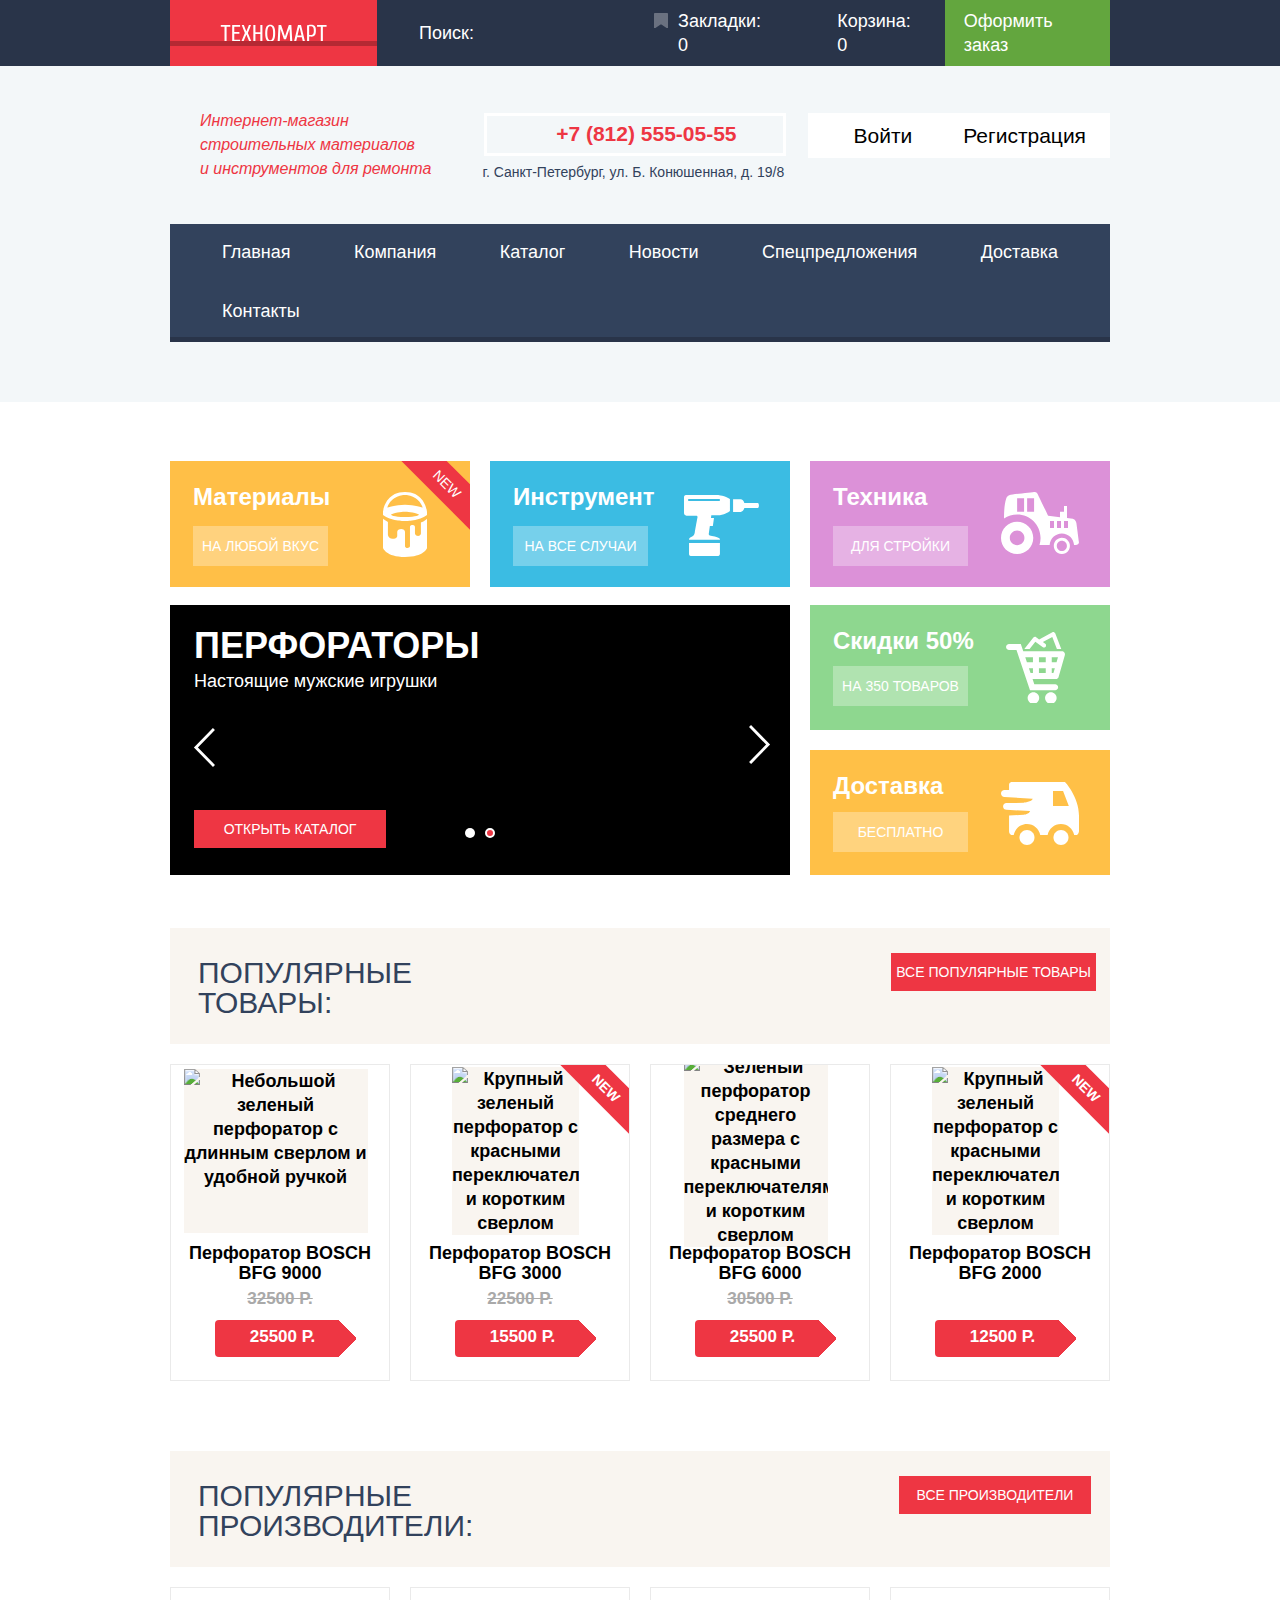
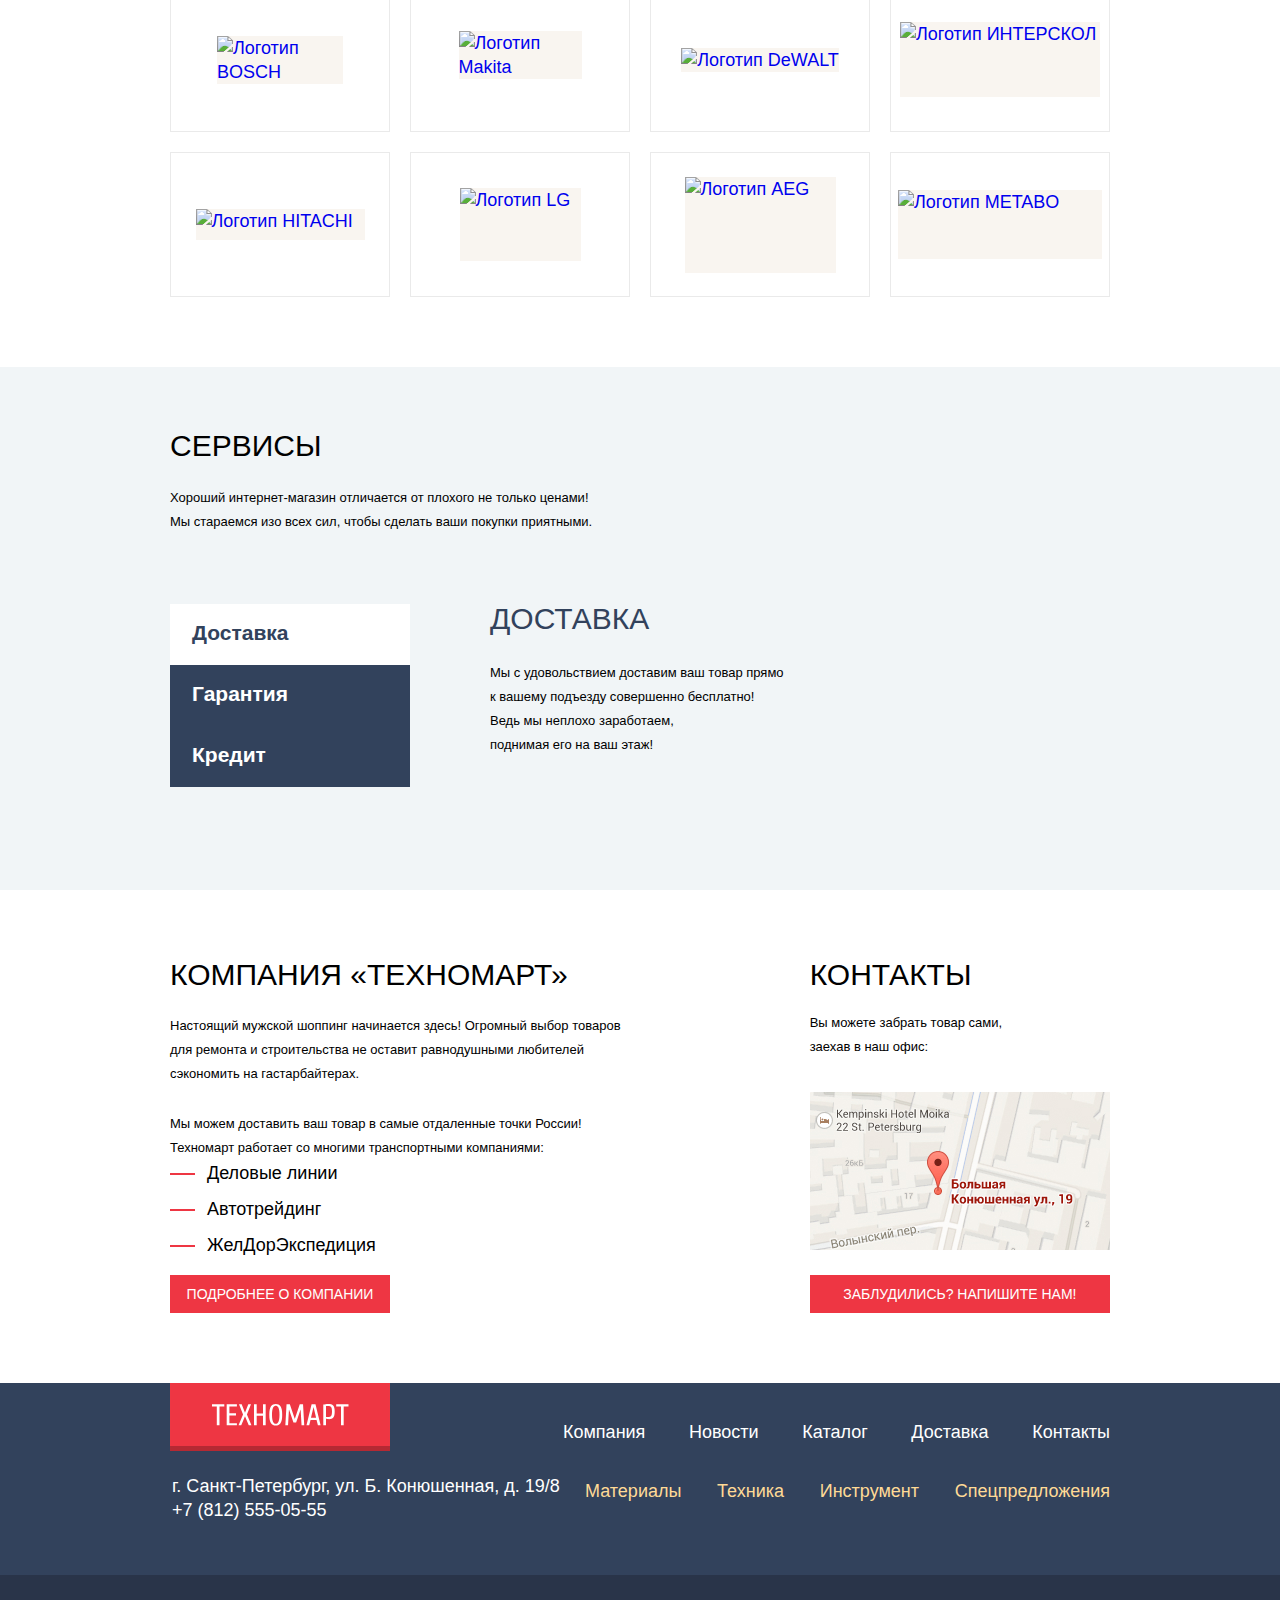
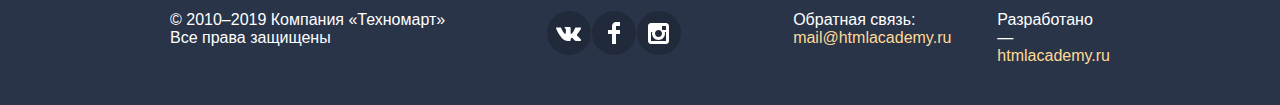
==== commit 7103b0b8: "Внесла правки в стили и скрипт для главной страницы, добавила скрипты" ====
--- a/index.html
+++ b/index.html
@@ -13,10 +13,10 @@
           <a class="main-logo-container flex-centered" href="index.html">
             <img class="main-header-logo" src="img/main-logo-header.svg" width="107" height="17" alt="Логотип магазина Техномарт">
           </a>
-          <div class="input-position flex-1">
+          <form action="https://echo.htmlacademy.ru" method="get" class="input-position flex-1">
             <label for="search-input" class="visually-hidden">Поиск по сайту</label>
             <input class="search-input" id="search-input" type="search" name="search" placeholder="Поиск:">
-          </div>
+          </form>
           <a class="bookmarks-cart bookmarks flex-centered" href="#" aria-label="Перейти на страницу закладок">Закладки: 0</a>
           <a class="bookmarks-cart cart flex-centered" href="#" aria-label="Перейти в корзину">Корзина: 0</a>
           <a class="order-button flex-centered" href="#" aria-label="Перейти на страницу оформления заказа">Оформить заказ</a>
@@ -26,7 +26,7 @@
         <div class="main-header-wrapper">
           <h1 class="visually-hidden">Магазин техники "Техномарт"</h1>
           <p class="main-header-description">Интернет-магазин<br>строительных материалов<br>и инструментов для ремонта</p>
-          <div class="flex-centered flex-1 flex-column">
+          <div class="flex-centered flex-1 flex-column phone-wrapper">
             <a class="header-phone" href="tel:+78125550555" aria-label="Связаться с нами по телефону +7 (812) 555-05-55">+7 (812) 555-05-55</a>
             <p class="header-adress">г. Санкт-Петербург, ул. Б. Конюшенная, д. 19/8</p>
           </div>
@@ -43,22 +43,22 @@
               <a href="index.html">Главная</a>
             </li>
             <li>
-              <a href="#">Компания</a>
+              <a href="blank.html">Компания</a>
             </li>
             <li>
               <a href="catalog.html">Каталог</a>
             </li>
             <li>
-              <a href="#">Новости</a>
-            </li>
-            <li>
-              <a href="#">Спецпредложения</a>
-            </li>
-            <li>
-              <a href="#">Доставка</a>
-            </li>
-            <li>
-              <a href="#">Контакты</a>
+              <a href="blank.html">Новости</a>
+            </li>
+            <li>
+              <a href="blank.html">Спецпредложения</a>
+            </li>
+            <li>
+              <a href="blank.html">Доставка</a>
+            </li>
+            <li>
+              <a href="blank.html">Контакты</a>
             </li>
           </ul>
         </nav>
@@ -102,7 +102,7 @@
               </div>
               <a class="basic-button promo-slide-button basic-state" href="catalog.html">Открыть каталог</a>
             </li>
-            <li class="promo-slide drill">
+            <li class="promo-slide drill display-none">
               <div class="promo-slide-header">
                 <h3 class="promo-slide-title">Дрели</h3>
                 <span class="promo-slide-slogan">Соседям на радость</span>
@@ -145,7 +145,7 @@
               <div class="product-container">
                 <p class="popular-item-name">Перфоратор BOSCH<br>BFG 9000</p>
                 <span class="last-price">32500 Р.</span>
-                <span class="basic-button hot-price">25500 Р.</span>
+                <span class="hot-price">25500 Р.</span>
               </div>
             </li>
             <li class="popular-item" tabindex="0">
@@ -159,7 +159,7 @@
               <div class="product-container">
                 <p class="popular-item-name">Перфоратор BOSCH<br>BFG 3000</p>
                 <span class="last-price">22500 Р.</span>
-                <span class="basic-button hot-price">15500 Р.</span>
+                <span class="hot-price">15500 Р.</span>
                 <span class="new-item">New</span>
               </div>
             </li>
@@ -174,7 +174,7 @@
               <div class="product-container">
                 <p class="popular-item-name">Перфоратор BOSCH<br>BFG 6000</p>
                 <span class="last-price">30500 Р.</span>
-                <span class="basic-button hot-price">25500 Р.</span>
+                <span class="hot-price">25500 Р.</span>
               </div>
             </li>
             <li class="popular-item" tabindex="0">
@@ -187,12 +187,14 @@
               </div>
               <div class="product-container">
                 <p class="popular-item-name">Перфоратор BOSCH<br>BFG 2000</p>
-                <span class="basic-button hot-price">12500 Р.</span>
+                <span class="hot-price">12500 Р.</span>
                 <span class="new-item">New</span>
               </div>
             </li>
           </ul>
-          <div class="modal-centered">
+
+
+          <div class="modal-centered modal-purchase-wrapper display-none">
             <div class="modal modal-purchase">
               <button class="modal-close" type="button" aria-label="Закрыть модальное окно">
                 <svg aria-hidden="true" focusable="false"  width="21" height="21" viewBox="0 0 21 21" fill="none" xmlns="http://www.w3.org/2000/svg">
@@ -213,7 +215,7 @@
         <section class="section-container popular-brands-section">
           <div class="popular-header">
             <h2 class="section-title popular-brands-title">Популярные производители:</h2>
-            <a class="basic-button basic-state" href="#" aria-label="Перейти на страницу с перечнем всех производителей">Все производители</a>
+            <a class="basic-button basic-state all-brands-button" href="blank.html" aria-label="Перейти на страницу с перечнем всех производителей">Все производители</a>
           </div>
           <ul class="popular-brands-list">
             <li class="popular-brands-item flex-centered">
@@ -279,18 +281,18 @@
               </li>
             </ul>
             <ul class="service-items-list">
-              <li class="service-item selected-service-item service-delivery">
+              <li class="service-item  service-delivery selected-service-item">
                 <span class="section-title service-item-name">Доставка</span>
-                <p class="section-description servise-slide"> Мы с удовольствием доставим ваш товар прямо<br>к вашему подъезду совершенно бесплатно!<br>Ведь мы неплохо заработаем,<br>поднимая его на ваш этаж!</p>
+                <p class="section-description servise-slide">Мы с удовольствием доставим ваш товар прямо<br>к вашему подъезду совершенно бесплатно!<br>Ведь мы неплохо заработаем,<br>поднимая его на ваш этаж!</p>
               </li>
               <li class="service-item">
                 <span class="section-title service-item-name service-guarantee">Гарантия</span>
-                <p class="section-description servise-slide">Если купленный у нас товар поломается или заискрит,<br>а также в случае пожара, спровоцированного его<br>возгоранием, вы всегда можете быть уверены в нашей<br>гарантии. Мы обменяем сгоревший товар на новый.<br>Дом уж восстановите как-нибудь сами.</p>
+                <p class="section-description servise-slide slide-guarantee">Если купленный у нас товар поломается или заискрит,<br>а также в случае пожара, спровоцированного его<br>возгоранием, вы всегда можете быть уверены в нашей<br>гарантии. Мы обменяем сгоревший товар на новый.<br>Дом уж восстановите как-нибудь сами.</p>
               </li>
               <li class="service-item">
                 <span class="section-title service-item-name service-credit">Кредит</span>
                 <p class="section-description servise-slide">Залезть в долговую яму стало проще!<br>Кредитные консультанты придут вам на помощь.</p>
-                <a class="basic-button basic-state credit-button" href="#" aria-label="Перейти на страницу оформления кредита">Оформить кредит</a>
+                <a class="basic-button basic-state credit-button" href="#" aria-label="Перейти на страницу оформления кредита">Отправить заявку</a>
               </li>
             </ul>
           </div>
@@ -301,7 +303,7 @@
         <div class="bottom-wrapper">
           <section class="delivery-section">
             <h3 class="visually-hidden">Список компаний-партнеров по доставке товара</h3>
-            <span class="section-title delivery-title">Компания "Техномарт"</span>
+            <span class="section-title delivery-title">Компания «Техномарт»</span>
             <p class="section-description">Настоящий мужской шоппинг начинается здесь! Огромный выбор товаров для ремонта и строительства не оставит равнодушными любителей сэкономить на гастарбайтерах.</p>
             <p class="section-description">Мы можем доставить ваш товар в самые отдаленные точки России!<br>Техномарт работает со многими транспортными компаниями:</p>
             <ul class="delivery-partner-list">
@@ -315,19 +317,19 @@
                 <a href="#" aria-label="Перейти на страницу транспортной компании ЖелДорЭкспедиция">ЖелДорЭкспедиция</a>
               </li>
             </ul>
-            <a class="basic-button delivery-partner-button basic-state" href="#" aria-label="Узнать больше о компании Техномарт">Подробнее о компании</a>
+            <a class="basic-button delivery-partner-button basic-state" href="blank.html" aria-label="Узнать больше о компании Техномарт">Подробнее о компании</a>
           </section>
           <div class="contacts-section">
             <h3 class="section-title delivery-title">Контакты</h3>
-            <p class="section-description first-paragraph-con">Вы можете забрать товар сами,<br>заехав в наш офис:</p>
+            <p class="section-description">Вы можете забрать товар сами,<br>заехав в наш офис:</p>
             <a class="map-link" href="https://yandex.by/maps/">
               <img class="map-pic" src="img/map-mini.jpg" width="300" height="158" alt="Офис магазина по адресу ул. Большая Конюшенная 19/8, Санкт-Петербург">
             </a>
             <a class="basic-button basic-state modal-link" href="#" aria-label="Открыть форму обратной связи">Заблудились? Напишите нам!</a>
           </div>
 
-          <div class="modal-centered">
-            <div class="modal feedback-modal-wrapper">
+          <div class="modal-centered feedback display-none">
+            <div class="modal">
               <button class="modal-close" type="button" aria-label="Закрыть модальное окно">
                 <svg aria-hidden="true" focusable="false" width="21" height="21" viewBox="0 0 21 21" fill="none" xmlns="http://www.w3.org/2000/svg">
                   <path d="M13.273 10.5L20.695 3.07799C21.084 2.68899 21.084 2.05299 20.695 1.66399L19.336 0.304995C18.947 -0.0840054 18.311 -0.0840054 17.922 0.304995L10.5 7.72699L3.07799 0.304995C2.68899 -0.0840054 2.05299 -0.0840054 1.66399 0.304995L0.304995 1.66399C-0.0840054 2.05299 -0.0840054 2.68899 0.304995 3.07799L7.72699 10.5L0.305995 17.922C-0.0830054 18.311 -0.0830054 18.947 0.305995 19.336L1.66499 20.695C2.05399 21.084 2.68999 21.084 3.07899 20.695L10.501 13.273L17.923 20.695C18.312 21.084 18.948 21.084 19.337 20.695L20.696 19.336C21.085 18.947 21.085 18.311 20.696 17.922L13.273 10.5Z" fill="#EE3643"/>
@@ -339,11 +341,11 @@
                     <div class="contacts-modal-wrapper">
                       <p class="input-wrapper">
                         <label class="feedback-label" for="feedback-name">Ваше имя</label>
-                        <input class="feedback-input" id="feedback-name" type="text" name="name" placeholder="Имя Фамилия">
+                        <input class="feedback-input name-input" id="feedback-name" type="text" name="name" placeholder="Имя Фамилия">
                       </p>
                       <p class="input-wrapper">
                         <label class="feedback-label" for="feedback-email">Ваш e-mail</label>
-                        <input class="feedback-input" id="feedback-email" type="email" name="email" placeholder="email@example.com">
+                        <input class="feedback-input email-input" id="feedback-email" type="email" name="email" placeholder="email@example.com">
                       </p>
                     </div>
                     <p class="input-wrapper">
@@ -360,7 +362,7 @@
             </div>
           </div>
          
-          <div class="modal-centered">
+          <div class="modal-map-wrapper display-none modal-centered">
             <div class="modal-map">
               <button class="modal-close" type="button" aria-label="Закрыть модальное окно">
                 <svg aria-hidden="true" focusable="false" width="21" height="21" viewBox="0 0 21 21" fill="none" xmlns="http://www.w3.org/2000/svg">
@@ -368,7 +370,8 @@
                 </svg>
               </button>
               <h2 class="visually-hidden">Как до нас добраться</h2>
-              <iframe class="map-full" src="https://www.google.com/maps/embed?pb=!1m18!1m12!1m3!1d1998.6036253002699!2d30.320858715536975!3d59.93871916905485!2m3!1f0!2f0!3f0!3m2!1i1024!2i768!4f13.1!3m3!1m2!1s0x4696310fca145cc1%3A0x42b32648d8238007!2z0JHQvtC70YzRiNCw0Y8g0JrQvtC90Y7RiNC10L3QvdCw0Y8g0YPQuy4sIDE5LzgsINCh0LDQvdC60YIt0J_QtdGC0LXRgNCx0YPRgNCzLCDQoNC-0YHRgdC40Y8sIDE5MTE4Ng!5e0!3m2!1sru!2sby!4v1603360831218!5m2!1sru!2sby" width="943" height="449" allowfullscreen="" aria-hidden="false" tabindex="0" title="Офис магазина по адресу ул. Большая Конюшенная 19/8, Санкт-Петербург"></iframe>
+              <iframe class="map-full" src="https://yandex.by/map-widget/v1/-/CCQ~NCgxpC" width="100%" height="449" allowfullscreen="" aria-hidden="false" tabindex="0" title="Офис компани по адресу г. Санк-Петербург, ул. Большая Конюшенная 19/8">
+              </iframe>
             </div>
           </div>
 
@@ -460,5 +463,10 @@
       </div>
       
     </footer>
+    <script src="js/purchase.js"></script>
+    <script src="js/feedback.js"></script>
+    <script src="js/map.js"></script>
+    <script src="js/promo-slider.js"></script>
+    <script src="js/service-slider.js"></script>
   </body>
 </html>
--- a/css/style.css
+++ b/css/style.css
@@ -118,7 +118,6 @@
     --gray-catalog: #f2f6f8;
     --gray-filter-buttons: #c5c5c5;
     --gray-breadcrumbs-home: #c1c6cE;
-    --gray-border: #e5e5e5;
     --black-opacity-catalog: rgba(0, 0, 0, 0.3);
     --filter-scale: #d7dcde;
     --filter-scale-full: #00ca74;
@@ -173,8 +172,8 @@
 .new-item {
     min-width: 100px;
     position: absolute;
-    top: 5px;
-    right: -30px;
+    top: 7px;
+    right: -27px;
     transform: rotate(45deg);
     display: block;
     background-color: var(--basic-red);
@@ -184,7 +183,7 @@
     text-transform: uppercase;
     text-align: center;
     box-sizing: border-box;
-    padding: 6px 3px;
+    padding: 7px 3px;
 }
 
 .basic-button {
@@ -230,6 +229,7 @@
 .section-title {
     font-size: 30px;
     line-height: 30px;
+    font-weight: 400;
     text-transform: uppercase;
     color: var(--blue-light);
     margin: 0;
@@ -245,7 +245,52 @@
     border: 0;
     clip: rect(0 0 0 0)
 }
-    
+
+.display-none {
+    display: none;
+}
+
+/* Animation */
+
+@keyframes bounce {
+    0% {
+      transform: translate(-50%, -2000px);
+    }
+  
+    50% {
+      transform: translate(-50%, 30%);
+    }
+  
+    70% {
+      transform: translate(-50%, -10%);
+    }
+  
+    100% {
+      transform: translate(-50%, -50%);
+    }
+  }
+
+  @keyframes shake {
+    0%,
+    100% {
+      transform: translate(-50%, -50%);
+    }
+  
+    10%,
+    30%,
+    50%,
+    70%,
+    90% {
+      transform: translate(-60%, -50%);
+    }
+  
+    20%,
+    40%,
+    60%,
+    80% {
+      transform: translate(-40%, -50%);
+    }
+  }
 
 /* Header */
 
@@ -372,8 +417,14 @@
     opacity: 30%;
 }
 
-.inner-page-cart {
+.bookmarks-cart.inner-page-bookmarks {
+    padding: 9px 38px 9px 30px;
+}
+
+.bookmarks-cart.inner-page-cart {
+    min-width: unset;
     background-color: var(--basic-red);
+    padding: 9px 22px 9px 35px;
 }
 
 .order-button {
@@ -428,8 +479,12 @@
     background-position: 0 0;
     position: absolute;
     top: 13px;
-    left: 10px;
+    left: 19px;
     opacity: 30%;
+}
+
+.bookmarks.inner-page-bookmarks::before {
+    left: 8px;
 }
 
 .cart::before {
@@ -441,8 +496,12 @@
     background-position: 0 0;
     position: absolute;
     top: 13px;
-    left: 10px;
+    left: 25px;
     opacity: 30%;
+}
+
+.cart.inner-page-cart::before {
+    left: 12px;
 }
 
 .bookmarks:hover::before {
@@ -488,10 +547,18 @@
     color: var(--basic-red);
     font-style: italic;
     font-size: 16px;
-    line-height: 23px;
+    line-height: 24px;
     text-align: left;
-    margin: 0;
-    padding: 0 0 0 37px;
+    margin: -4px 0 0 0;
+    padding: 0 0 0 30px;
+}
+
+.phone-wrapper {
+    margin-right: -30px;
+}
+
+.phone-wrapper-inner {
+    margin-right: -43px;
 }
 
 .header-phone {
@@ -501,8 +568,9 @@
     line-height: 30px;
     text-transform: uppercase;
     text-align: left;
+    box-sizing: border-box;
     border: solid 3px var(--basic-white);
-    padding: 7px 45px 8px 74px;
+    padding: 3px 46px 4px 69px;
     position: relative;
 }
     
@@ -514,12 +582,12 @@
     background-repeat: no-repeat;
     background-position: 0 0;
     position: absolute;
-    top: 13px;
-    left: 40px;
+    top: 9px;
+    left: 36px;
 }
 
 .header-adress {
-    margin: 3px 0px 0px 0px;
+    margin: 4px 3px 0 0;
     padding: 0;
     color: var(--blue-light);
     font-size: 14px;
@@ -527,7 +595,6 @@
 }
 
 .header-button {
-    text-align: center;
     background-color: var(--basic-white);
     color: var(--basic-black);
     font-size: 21px;
@@ -555,11 +622,10 @@
 .user-button-container {
     min-width: 299px;
     box-sizing: border-box;
-    padding: 12px 5px;
+    padding: 10px 5px 12px 10px;
     text-align: right;
     background-color: var(--basic-white);
     color: var(--basic-black);
-    font-size: 21px;
     line-height: 21px;
     border: none;
     margin-bottom: 7px;
@@ -633,12 +699,16 @@
 }
 
 .logout-button {
-    margin: 0 14px 0 20px;
+    margin: 0 14px;
     border: none;
     background: inherit;
     padding: 0;
     color: var(--gray-filter-buttons);
     cursor: pointer;
+}
+
+.logout-icon {
+    margin-top: 3px;
 }
 
 .logout-button:hover {
@@ -718,18 +788,21 @@
     width: 940px;
     background-color: var(--blue-light);
     box-shadow: inset 0 -5px 0 var(--basic-blue);
+    
 }
 
 .main-navigation ul {
     list-style: none;
     display: flex; 
     flex-wrap: wrap;
-    margin: 0;
+    justify-content: space-between;
+    margin: 0;
+    padding: 0 28px 0 28px;
 }
 
 .main-navigation a {
     color: var(--basic-white);
-    padding: 16px 24px 20px 27px;
+    padding: 16px 24px 19px 24px;
     display: block;
 }
 
@@ -755,7 +828,8 @@
     display: grid;
     grid-template-columns: repeat(3, 1fr);
     grid-template-rows: repeat(3, 1fr);
-    gap: 20px;
+    column-gap: 20px;
+    row-gap: 18px;
 }
 
 .promo-section-products {
@@ -785,6 +859,7 @@
     flex-direction: column;
     position: relative;
     overflow: hidden;
+    box-sizing: border-box;
 }
 
 .deep-yellow-card {
@@ -843,6 +918,10 @@
     position: relative;
 }
 
+.green-card .promo-item-name {
+    padding-bottom: 10px;
+}
+
 .green-card::after {
     content: "";
     width: 59px;
@@ -860,6 +939,10 @@
     position: relative;
 }
 
+.yellow-card .promo-item-name {
+    padding-bottom: 11px;
+}
+
 .yellow-card::after {
     content: "";
     width: 78px;
@@ -877,7 +960,7 @@
     font-size: 24px;
     line-height: 30px;
     text-align: left;
-    padding: 20px 0 14px 23px;
+    padding: 21px 0 14px 23px;
 }
 
 .promo-item-button {
@@ -913,8 +996,10 @@
     grid-column: 1/3;
     grid-row: 2/4;
     position: relative;
-    background-color: var(--gray-popular); 
+    background-color: var(--basic-black); 
     color: var(--basic-white);
+    box-sizing: border-box;
+    
 }
 
 .promo-slider {
@@ -936,7 +1021,6 @@
 .drill {
     width: 100%;
     height: 100%;
-    display: none;
     background-image: url("../img/promo-slide-drill.jpg");
     background-repeat: no-repeat;
     background-position: 0 0;
@@ -963,8 +1047,8 @@
 
 .last-arrow {
     position: absolute;
-    top: 122px;
-    left: 25px;
+    top: 121px;
+    left: 17px;
     background: none;
     border: none;
     cursor: pointer;
@@ -972,8 +1056,8 @@
 
 .next-arrow {
     position: absolute;
-    top: 122px;
-    right: 21px;
+    top: 116px;
+    right: 13px;
     background: none;
     border: none;
     cursor: pointer;
@@ -985,7 +1069,7 @@
     justify-items: space-between;
     flex-wrap: wrap;
     position: absolute;
-    bottom: 36px;
+    bottom: 37px;
     left: 295px;
 }
 
@@ -999,6 +1083,19 @@
     background-color: var(--basic-white);
     padding: 0;
     margin-right: 10px;
+    outline: none;
+}
+
+.slider-bullet:focus {
+    outline: none;
+}
+
+.slider-bullet:hover {
+    outline: none;
+}
+
+.slider-bullet:active {
+    outline: none;
 }
 
 .slider-bullet-selected {
@@ -1018,12 +1115,13 @@
 /* Popular items */
 
 .popular-items-section {
-    margin: 59px 0 70px 0;
+    margin: 53px 0 70px 0;
     width: 940px;
 }
 
 .popular-items-title {
     max-width: 278px;
+    padding-top: 5px;
 }
 
 .popular-items-list {
@@ -1036,7 +1134,7 @@
 }
 
 .popular-item {
-    min-height: 318px;
+    min-height: 315px;
     font-family: 'PT Sans', Arial, sans-serif;
     font-weight: 700;
     text-align: center;
@@ -1058,6 +1156,8 @@
 .item-pic-container {
     height: 160px;
     object-fit: contain;
+    box-sizing: border-box;
+    padding: 11px 9px 0 0;
 }
 
 .popular-item-pic {
@@ -1077,8 +1177,8 @@
     align-items: center;
     justify-content: space-between;
     flex-grow: 1;
-    padding-top: 8px;
-    padding-bottom: 21px;
+    padding-top: 18px;
+    padding-bottom: 23px;
 }
 
 .last-price {
@@ -1087,18 +1187,25 @@
     line-height: 18px;
     text-transform: uppercase;
     text-decoration: line-through;
+    margin-bottom: 5px;
 }
 
 .hot-price {
-    width: 141px;
+    min-width: 141px;
+    display: block;
+    background-color: var(--basic-red);
+    color: var(--basic-white);
+    text-transform: uppercase;
+    text-align: center;
     font-size: 17px;
     line-height: 18px;
     box-sizing: border-box;
-    padding: 10px 5px;
+    padding: 8px 9px 11px 3px;
     background-image:
     linear-gradient(225deg, white 10%, transparent 10%),
     linear-gradient(315deg, white 10%, transparent 10%);
     border-radius: 4px 0 0 4px;
+    margin-left: 11px;
 }
 
 .popular-item:hover {
@@ -1126,8 +1233,9 @@
     position: fixed;
     top: 50%;
     left: 50%;
+    z-index: 4;
     transform: translate(-50%, -50%);
-    z-index: 4;
+    animation: bounce 0.6s;
 }
 
 .modal {
@@ -1141,6 +1249,7 @@
     box-shadow: 0 4px 20px 0 rgba(0,0,0,0.15); 
 }
 
+
 .modal-purchase {
     min-height: 282px;
     background-color: var(--basic-white);
@@ -1148,8 +1257,6 @@
     flex-direction: column;
     box-sizing: border-box;
     border-top: solid 7px var(--basic-red);
-    display: none;
-   
 }
 
 .modal-close {
@@ -1228,10 +1335,6 @@
 
 .back-to-catalog:active {
     box-shadow: 0px 2px 20px rgba(0, 0, 0, 0.15);
-}
-
-.feedback-modal-wrapper {
-   display: none;
 }
 
 .feedback-modal {
@@ -1298,6 +1401,10 @@
     display: block;
 }
 
+.modal-centered.modal-error {
+    animation: shake 0.6s;
+}
+
 .modal-map {
     width: 943px;
     min-height: 449px;
@@ -1307,7 +1414,6 @@
     box-sizing: border-box;
     border-top: solid 7px var(--basic-red);
     box-shadow: 0 4px 20px 0 rgba(0,0,0,0.15); 
-    display: none;
 }
 
 .map-full {
@@ -1325,6 +1431,11 @@
 
 .popular-brands-title {
     max-width: 387px;
+    margin-top: 5px;
+}
+
+.all-brands-button {
+    margin-right: 5px;
 }
 
 .popular-brands-list {
@@ -1375,13 +1486,17 @@
     background-color: var(--gray-popular);
 }
 
+.popular-brands-item:nth-child(2) .brand-item-link {
+    margin-top: -10px;
+}
+
 /* Service section */
 
 .service-section {
     width: 100%;
     min-width: 940px;
     background-color: var(--gray-service-and-footer);
-    margin: 70px 0 70px 0;
+    margin: 70px 0;
 }
 
 .service-description {
@@ -1397,7 +1512,7 @@
 .service-slider {
     display: grid;
     grid-template-columns: 1fr 2fr;
-    gap: 80px;
+    gap: 10px;
 }
 
 .service-buttons-list {
@@ -1423,7 +1538,7 @@
     background-position: 0 0;
     position: absolute;
     top: 0;
-    left: -136px;
+    left: -90px;
 }
 
 .service-item {
@@ -1443,8 +1558,8 @@
     background-repeat: no-repeat;
     background-position: 0 0;
     position: absolute;
-    top: 71px;
-    right: 0px;
+    top: 68px;
+    right: -18px;
 }
 
 .service-guarantee::after {
@@ -1455,8 +1570,14 @@
     background-repeat: no-repeat;
     background-position: 0 0;
     position: absolute;
-    top: 48px;
-    right: 0px;
+    top: 46px;
+    right: -10px;
+}
+
+.section-description.slide-guarantee {
+    margin-top: -8px;
+    padding-right: 40%;
+    line-height: 25px;
 }
 
 .service-credit::after {
@@ -1467,8 +1588,8 @@
     background-repeat: no-repeat;
     background-position: 0 0;
     position: absolute;
-    top: 48px;
-    right: 0px;
+    top: 45px;
+    right: -10px;
 }
 
 .service-button {
@@ -1492,7 +1613,7 @@
     margin-top: 26px;
     width: 195px;
     box-sizing: border-box;
-    padding: 10px 5px;
+    padding: 9px 5px 10px 5px;
 }
 
 .selected-service-button {
@@ -1503,16 +1624,19 @@
 .service-button:hover {
     background-color: var(--basic-blue);
     color: var(--basic-white);
+    outline: none;
 }
 
 .service-button:focus {
-    background-color: var(--basic-blue);
-    color: var(--basic-white);
+    background-color: var(--basic-white);
+    color: var(--blue-light);
+    outline: none;
 }
 
 .service-button:active {
     background-color: var(--basic-white);
     color: var(--blue-light);
+    outline: none;
 }
 
 .service-item-name {
@@ -1530,6 +1654,7 @@
 .servise-slide {
     position: relative;
     z-index: 2;
+    padding-top: 26px;
     padding-right: 50%;
 }
 
@@ -1549,25 +1674,37 @@
     justify-content: space-between;
 }
 
+.delivery-section .section-description {
+    margin: 10px 0;
+}
+
+.delivery-section .section-description:first-of-type {
+    margin: 0 0 10px 0;
+}
+
 .contacts-section {
     grid-column: 3/3;
+    margin-left: 13px;
 }
 
 .delivery-title {
-    margin-bottom: 24px;
-}
-
-.first-paragraph-del {
-    padding-bottom: 27px;
-}
-
-.first-paragraph-con {
-    padding-bottom: 32px;
+    margin-bottom: 18px;
+    color: var(--basic-black);
+}
+
+.contacts-section .delivery-title {
+    margin-bottom: 21px;
+}
+
+.contacts-section .section-description {
+    margin-bottom: 33px;
 }
 
 .delivery-partner-list {
     list-style: none;
-    margin: 0 0 8px 37px;
+    margin: 0;
+    margin-left: 37px;
+    margin-top: -15px;
     padding: 0;
 }
 
@@ -1594,8 +1731,9 @@
     width: 220px;
 }
 
+
 .map-pic {
-    margin-bottom: 25px;
+    margin-bottom: 19px;
     background-color: var(--gray-popular);
     width: 100%;
     height: 158px;
@@ -1607,7 +1745,7 @@
     list-style: none;
     display: flex;
     flex-wrap: wrap;
-    margin: 28px 0 23px 10px;
+    margin: 19px 0 19px 2px;
     padding: 0;
 }
 
@@ -1717,7 +1855,7 @@
 .filters-title {
     margin: 0;
     box-sizing: border-box;
-    padding: 10px 5px;
+    padding: 10px 0 20px 20px;
     background-color: var(--filter-background);  
 }
 
@@ -1733,6 +1871,7 @@
 
 .filter-form fieldset {
     margin: 0;
+    margin-bottom: 20px;
     padding: 0 0 25px 0;
     border: none;
 }
@@ -1756,7 +1895,12 @@
 .filter-list {
     list-style: none;
     padding: 0;
+    padding-top: 10px;
     margin: 0 0 0 40px;
+}
+
+.supply-filter {
+    padding-top: 14px;
 }
 
 .filter-option:not(:last-child) {
@@ -1958,8 +2102,8 @@
 .sorting-section {
     background-color: var(--filter-background);
     grid-column: 2/2;
-    margin: 0 0 28px 0;
-    padding: 10px 0 10px 10px;
+    margin: 0 0 16px 0;
+    padding: 10px 0 19px 20px;
     display: flex;
     align-items: start;
 }
@@ -1982,7 +2126,6 @@
 .sorting-button:last-child {
     padding-right: 48px;
 }
-
 
 .filters-button {
     width: 220px;
@@ -1990,7 +2133,7 @@
     padding: 10px 5px;
     background-color: var(--basic-white);
     border: solid 1px var(--gray-border);
-    margin-top: 10px;
+    
 }
 
 .filters-button:hover {
@@ -2168,7 +2311,7 @@
     display: flex;
     flex-wrap: wrap;
     padding: 0;
-    margin: 48px 0 59px 0;
+    margin: 45px 0 59px 0;
 }
 
 .pages-button {
@@ -2178,11 +2321,11 @@
     border-radius: 2px;
     box-sizing: border-box;
     margin-right: 10px;
-    padding: 10px 15px;
+    padding: 5px 10px;
 }
 
 .next-page-button {
-    min-width: 140px;
+    min-width: 130px;
     height: 100%;
     border: solid 1px var(--gray-border);
     text-align: center;
@@ -2216,7 +2359,7 @@
     width: 100%;
     min-width: 940px;
     background-color: var(--gray-service-and-footer);
-    padding: 64px 0 68px 0;
+    padding: 68px 0 68px 0;
 }
 
 .info-section {
@@ -2265,7 +2408,7 @@
 }
 
 .footer-adress {
-    margin: 22px 0 54px 0;
+    margin: 17px 0 53px 2px;
 }
 
 .main-footer ul {
@@ -2315,7 +2458,7 @@
     width: 100%;
     min-width: 940px;
     background-color: var(--basic-blue);
-    padding: 35px 0;
+    padding: 36px 0 40px 0;
 }
 
 .footer-bottom-bar {
@@ -2332,6 +2475,7 @@
 
 .footer-socials {
     margin: 0;
+    margin-left: -24px;
     grid-column: 2/2;
     position: relative;
     display: flex;
@@ -2368,9 +2512,13 @@
     grid-column: 3/3;
 }
 
+.footer-copyright-email {
+    padding-left: 15px;
+}
+
 .footer-copyright-developer {
     grid-column: 4/4;
-    padding-left: 31px;
+    padding-left: 46px;
 }
 
 .footer-bottom-bar p {
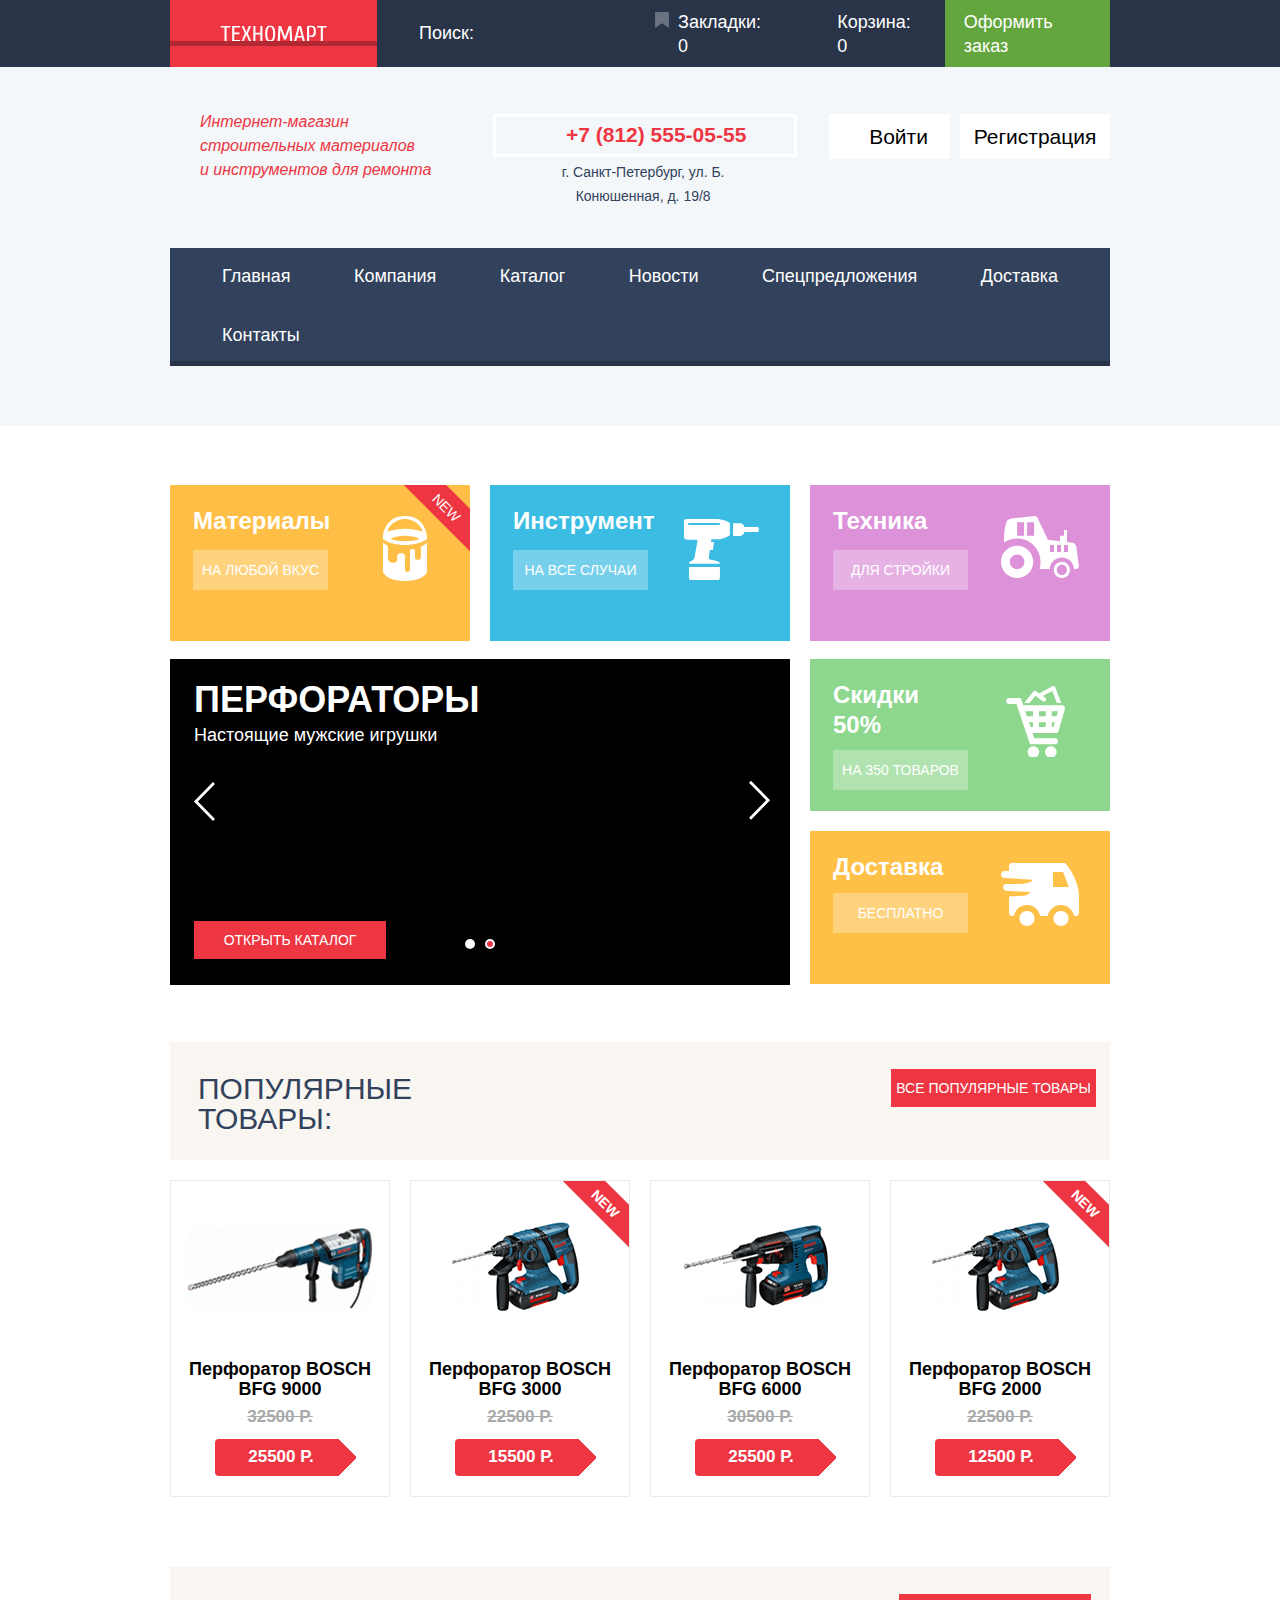
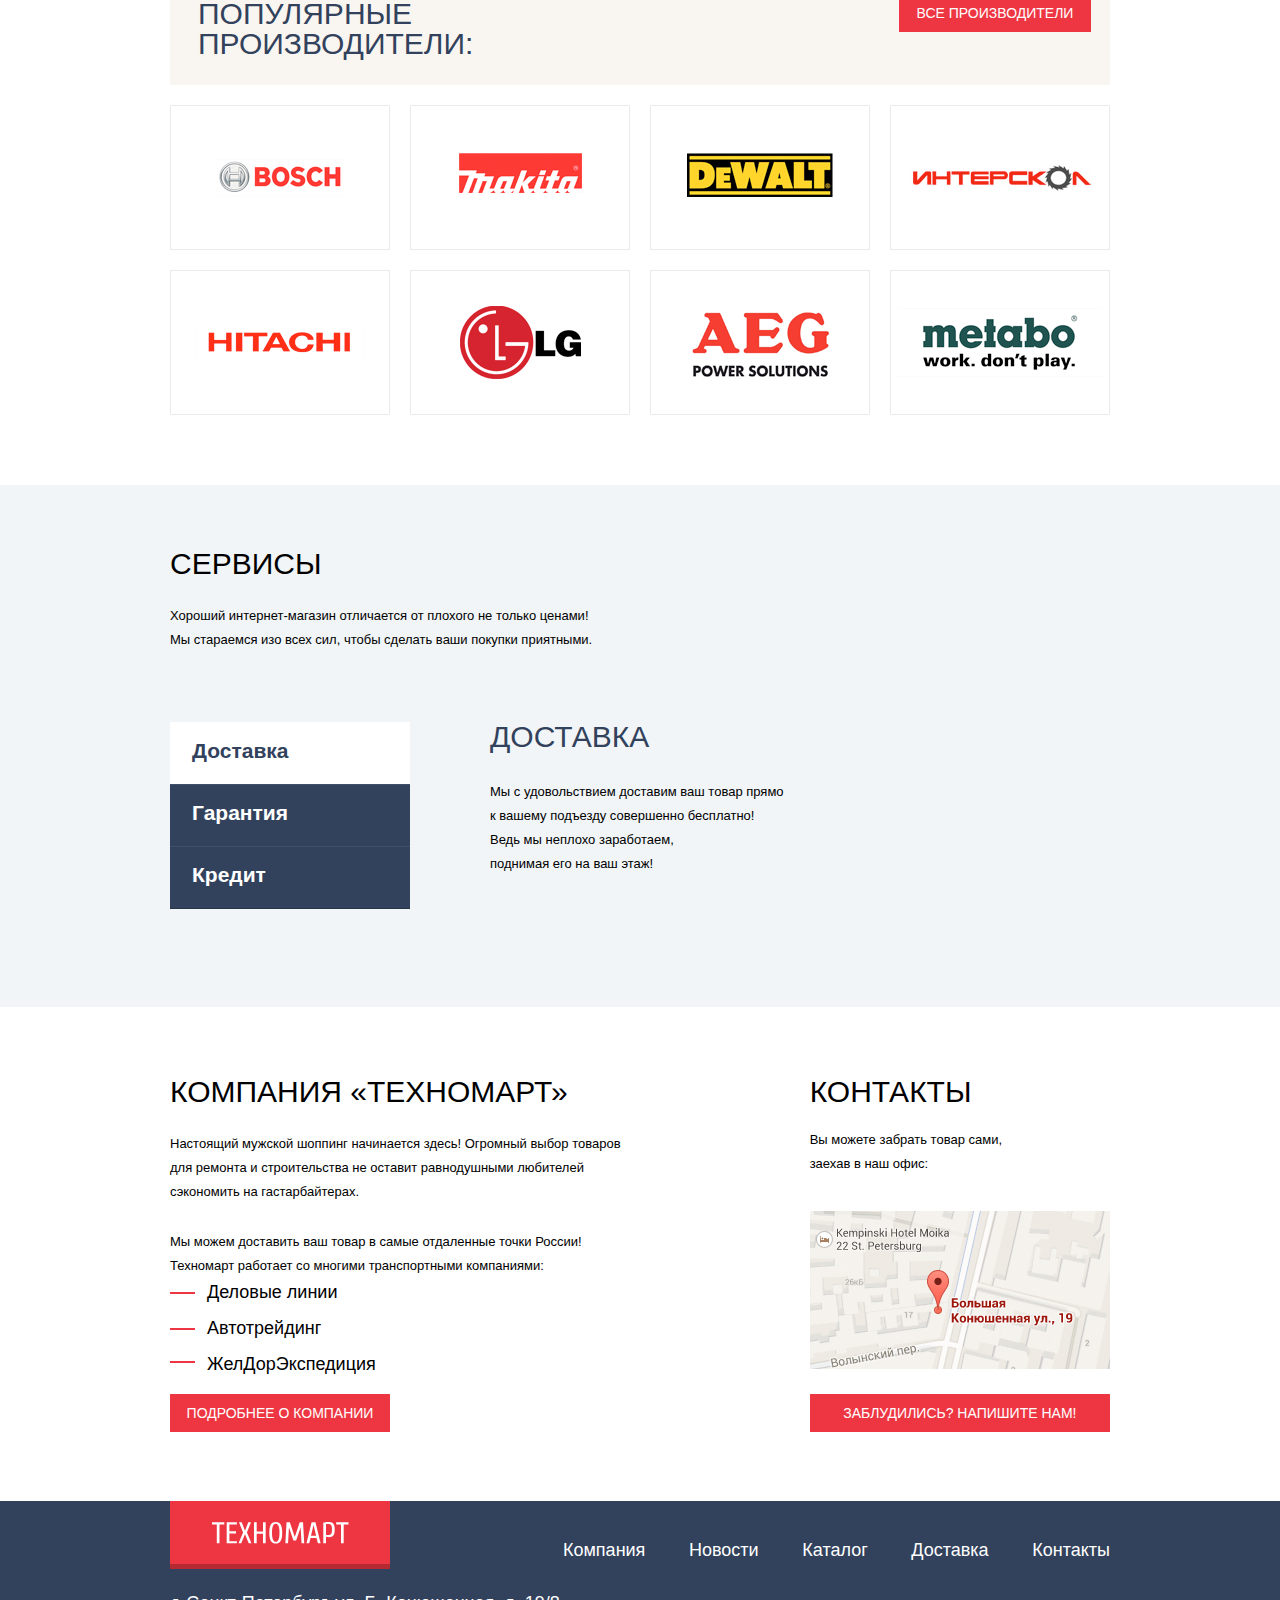
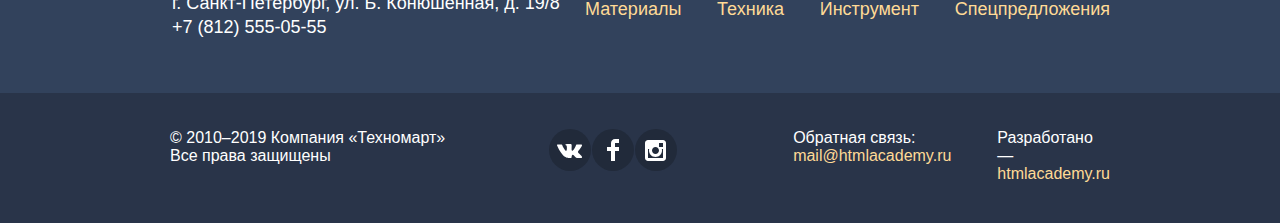
==== commit 0be6ea6c: "Внесены правки по результатам первой проверки" ====
--- a/index.html
+++ b/index.html
@@ -3,8 +3,8 @@
   <head>
     <meta charset="utf-8">
     <title>HTML Academy: Техномарт</title>
-    <link href="css/normalize.css" rel="stylesheet">
-    <link href="css/style.css" rel="stylesheet">
+    <link href="css/normalize.min.css" rel="stylesheet">
+    <link href="css/style.min.css" rel="stylesheet">
   </head>
   <body class="page-body">
     <header class="main-header">
@@ -13,9 +13,9 @@
           <a class="main-logo-container flex-centered" href="index.html">
             <img class="main-header-logo" src="img/main-logo-header.svg" width="107" height="17" alt="Логотип магазина Техномарт">
           </a>
-          <form action="https://echo.htmlacademy.ru" method="get" class="input-position flex-1">
-            <label for="search-input" class="visually-hidden">Поиск по сайту</label>
-            <input class="search-input" id="search-input" type="search" name="search" placeholder="Поиск:">
+          <form class="input-position flex-1" action="https://echo.htmlacademy.ru" method="get">
+            <label class="visually-hidden" for="search-input">Поиск по сайту</label>
+            <input class="search-input" type="search" id="search-input" name="search" placeholder="Поиск:">
           </form>
           <a class="bookmarks-cart bookmarks flex-centered" href="#" aria-label="Перейти на страницу закладок">Закладки: 0</a>
           <a class="bookmarks-cart cart flex-centered" href="#" aria-label="Перейти в корзину">Корзина: 0</a>
@@ -64,7 +64,7 @@
         </nav>
       </div>
     </header>
-    
+
     <main class="top-wrapper">
       <section class="promo-section">
         <h2 class="visually-hidden">Промо-блок</h2>
@@ -123,7 +123,7 @@
             <div class="slider-bullets">
               <button class="slider-bullet" type="button" aria-label="Перейти на прошлый слайд с товарами"></button>
               <button class="slider-bullet slider-bullet-selected" type="button" aria-label="Перейти на следующий слайд с товарами"></button>
-            </div> 
+            </div>
         </div>
       </section>
 
@@ -136,7 +136,7 @@
           <ul class="popular-items-list">
             <li class="popular-item" tabindex="0">
               <div class="item-pic-container flex-centered">
-                <img class="popular-item-pic" src="img/snippet-BFG-9000.jpg" width="184" height="164" alt="Небольшой зеленый перфоратор с длинным сверлом и удобной ручкой">
+                <img class="popular-item-pic" src="img/bfg-9000.jpg" width="184" height="164" alt="Небольшой зеленый перфоратор с длинным сверлом и удобной ручкой">
               </div>
               <div class="item-buttons-container flex-centered selected-card">
                 <a class="popular-item-button buy-button" href="#" aria-label="Добавить Перфоратор BOSCH BFG 9000 в корзину">Купить</a>
@@ -150,7 +150,7 @@
             </li>
             <li class="popular-item" tabindex="0">
               <div class="item-pic-container flex-centered">
-                <img class="popular-item-pic" src="img/snippet-BFG-3000.jpg" width="127" height="112" alt="Крупный зеленый перфоратор с красными переключателями и коротким сверлом">
+                <img class="popular-item-pic" src="img/bfg-3000.jpg" width="127" height="112" alt="Крупный зеленый перфоратор с красными переключателями и коротким сверлом">
               </div>
               <div class="item-buttons-container flex-centered selected-card">
                 <a class="popular-item-button buy-button" href="#" aria-label="Добавить Перфоратор BOSCH BFG 3000 в корзину">Купить</a>
@@ -165,7 +165,7 @@
             </li>
             <li class="popular-item" tabindex="0">
               <div class="item-pic-container flex-centered">
-                <img class="popular-item-pic" src="img/snippet-BFG-6000.jpg" width="144" height="128" alt="Зеленый перфоратор среднего размера с красными переключателями и коротким сверлом">
+                <img class="popular-item-pic" src="img/bfg-6000.jpg" width="144" height="128" alt="Зеленый перфоратор среднего размера с красными переключателями и коротким сверлом">
               </div>
               <div class="item-buttons-container flex-centered selected-card">
                 <a class="popular-item-button buy-button" href="#" aria-label="Добавить Перфоратор BOSCH BFG 6000 в корзину">Купить</a>
@@ -179,7 +179,7 @@
             </li>
             <li class="popular-item" tabindex="0">
               <div class="item-pic-container flex-centered">
-                <img class="popular-item-pic" src="img/snippet-BFG-2000.jpg" width="127" height="112" alt="Крупный зеленый перфоратор с красными переключателями и коротким сверлом">
+                <img class="popular-item-pic" src="img/bfg-2000.jpg" width="127" height="112" alt="Крупный зеленый перфоратор с красными переключателями и коротким сверлом">
               </div>
               <div class="item-buttons-container flex-centered selected-card">
                 <a class="popular-item-button buy-button" href="#" aria-label="Добавить Перфоратор BOSCH BFG 2000 в корзину">Купить</a>
@@ -187,13 +187,12 @@
               </div>
               <div class="product-container">
                 <p class="popular-item-name">Перфоратор BOSCH<br>BFG 2000</p>
+                <span class="last-price">22500 Р.</span>
                 <span class="hot-price">12500 Р.</span>
                 <span class="new-item">New</span>
               </div>
             </li>
           </ul>
-
-
           <div class="modal-centered modal-purchase-wrapper display-none">
             <div class="modal modal-purchase">
               <button class="modal-close" type="button" aria-label="Закрыть модальное окно">
@@ -220,42 +219,42 @@
           <ul class="popular-brands-list">
             <li class="popular-brands-item flex-centered">
               <a class="brand-item-link" href="#" aria-label="Перейти на страницу бренда BOSCH">
-                <img class="brand-item-pic" src="img/logo-bosch.png" width="126" height="37" alt="Логотип BOSCH">
+                <img class="brand-item-pic" src="img/bosch-logo.png" width="126" height="37" alt="Логотип BOSCH">
               </a>
             </li>
             <li class="popular-brands-item flex-centered">
               <a class="brand-item-link" href="#" aria-label="Перейти на страницу бренда Makita">
-                <img class="brand-item-pic" src="img/logo-makita.png" width="123" height="40" alt="Логотип Makita">
+                <img class="brand-item-pic" src="img/makita-logo.png" width="123" height="40" alt="Логотип Makita">
               </a>
             </li>
             <li class="popular-brands-item flex-centered">
               <a class="popular-brands-link" href="#" aria-label="Перейти на страницу бренда DeWALT">
-                <img class="brand-item-pic" src="img/logo-DeWALT.png" width="146" height="44" alt="Логотип DeWALT">
+                <img class="brand-item-pic" src="img/dewalt-logo.png" width="146" height="44" alt="Логотип DeWALT">
               </a>
             </li>
             <li class="popular-brands-item flex-centered">
               <a class="brand-item-link" href="#" aria-label="Перейти на страницу бренда ИНТЕРСКОЛ">
-                <img class="brand-item-pic" src="img/logo-interscol.png" width="200" height="75" alt="Логотип ИНТЕРСКОЛ">
+                <img class="brand-item-pic" src="img/interscol-logo.png" width="200" height="75" alt="Логотип ИНТЕРСКОЛ">
               </a>
             </li>
             <li class="popular-brands-item flex-centered">
               <a class="brand-item-link" href="#" aria-label="Перейти на страницу бренда HITACHI">
-                <img class="brand-item-pic" src="img/logo-Hitachi.png" width="169" height="31" alt="Логотип HITACHI">
+                <img class="brand-item-pic" src="img/hitachi-logo.png" width="169" height="31" alt="Логотип HITACHI">
               </a>
             </li>
             <li class="popular-brands-item flex-centered">
               <a class="brand-item-link" href="#" aria-label="Перейти на страницу бренда LG">
-                <img class="brand-item-pic" src="img/logo-LG.png" width="121" height="73" alt="Логотип LG">
+                <img class="brand-item-pic" src="img/lg-logo.png" width="121" height="73" alt="Логотип LG">
               </a>
             </li>
             <li class="popular-brands-item flex-centered">
               <a class="brand-item-link" href="#" aria-label="Перейти на страницу бренда AEG">
-                <img class="brand-item-pic" src="img/logo-AEG.png" width="151" height="96" alt="Логотип AEG">
+                <img class="brand-item-pic" src="img/aeg-logo.png" width="151" height="96" alt="Логотип AEG">
               </a>
             </li>
             <li class="popular-brands-item flex-centered">
               <a class="brand-item-link" href="#" aria-label="Перейти на страницу бренда METABO">
-                <img class="brand-item-pic" src="img/logo-Metabo.png" width="204" height="69" alt="Логотип METABO">
+                <img class="brand-item-pic" src="img/metabo-logo.png" width="204" height="69" alt="Логотип METABO">
               </a>
             </li>
           </ul>
@@ -337,31 +336,31 @@
               </button>
               <h2 class="visually-hidden">Форма обратной связи</h2>
               <form class="feedback-form" action="https://echo.htmlacademy.ru" method="post">
-                  <div class="feedback-modal">
-                    <div class="contacts-modal-wrapper">
-                      <p class="input-wrapper">
-                        <label class="feedback-label" for="feedback-name">Ваше имя</label>
-                        <input class="feedback-input name-input" id="feedback-name" type="text" name="name" placeholder="Имя Фамилия">
-                      </p>
-                      <p class="input-wrapper">
-                        <label class="feedback-label" for="feedback-email">Ваш e-mail</label>
-                        <input class="feedback-input email-input" id="feedback-email" type="email" name="email" placeholder="email@example.com">
-                      </p>
-                    </div>
+                <div class="feedback-modal">
+                  <div class="contacts-modal-wrapper">
                     <p class="input-wrapper">
-                      <label class="feedback-label" for="feedback-comment">Текст письма</label>
-                      <textarea class="feedback-input feedback-input-field" id="feedback-comment" name="comment" placeholder="В свободной форме"></textarea>
+                      <label class="feedback-label" for="feedback-name">Ваше имя</label>
+                      <input class="feedback-input name-input" id="feedback-name" type="text" name="name" placeholder="Имя Фамилия">
+                    </p>
+                    <p class="input-wrapper">
+                      <label class="feedback-label" for="feedback-email">Ваш e-mail</label>
+                      <input class="feedback-input email-input" id="feedback-email" type="email" name="email" placeholder="email@example.com">
                     </p>
                   </div>
-                  <div class="modal-purchase-buttons">
-                    <div class="feedback-modal">
-                      <button type="submit" class="basic-button basic-state" aria-label="Отправить письмо в компанию">Отправить</button>
-                    </div>
+                  <p class="input-wrapper">
+                    <label class="feedback-label" for="feedback-comment">Текст письма</label>
+                    <textarea class="feedback-input feedback-input-field" id="feedback-comment" name="comment" placeholder="В свободной форме"></textarea>
+                  </p>
+                </div>
+                <div class="modal-purchase-buttons">
+                  <div class="feedback-modal">
+                    <button class="basic-button basic-state" type="submit" aria-label="Отправить письмо в компанию">Отправить</button>
                   </div>
-              </form> 
+                </div>
+              </form>
             </div>
           </div>
-         
+
           <div class="modal-map-wrapper display-none modal-centered">
             <div class="modal-map">
               <button class="modal-close" type="button" aria-label="Закрыть модальное окно">
@@ -370,59 +369,58 @@
                 </svg>
               </button>
               <h2 class="visually-hidden">Как до нас добраться</h2>
-              <iframe class="map-full" src="https://yandex.by/map-widget/v1/-/CCQ~NCgxpC" width="100%" height="449" allowfullscreen="" aria-hidden="false" tabindex="0" title="Офис компани по адресу г. Санк-Петербург, ул. Большая Конюшенная 19/8">
+              <iframe class="map-full" src="https://yandex.by/map-widget/v1/-/CCQ~NCgxpC" width="943" height="449" allowfullscreen="" aria-hidden="false" tabindex="0" title="Офис компани по адресу г. Санк-Петербург, ул. Большая Конюшенная 19/8">
               </iframe>
             </div>
           </div>
-
         </div>
       </div>
     </main>
 
     <footer class="main-footer flex-wrapper">
-        <div class="footer-container">
-          <div class="footer-logo-container">
-            <a class="footer-logo" href="#">
-              <img src="img/main-logo-footer.svg" width="220" height="68" alt="Логотип магазина Техномарт">
-            </a>
-            <p class="footer-adress">г. Санкт-Петербург, ул. Б. Конюшенная, д. 19/8<br>
-              <a class="footer-phone" href="tel:+78125550555" aria-label="Позвонить нам по телефону +7 (812) 555-05-55">+7 (812) 555-05-55</a>
-            </p>
-          </div>
-          <div class="footer-nav-container">
-            <ul class="footer-navigation-top">
-              <li>
-                <a class="footer-navigation-link-top" href="#">Компания</a>
-              </li>
-              <li>
-                <a class="footer-navigation-link-top" href="#">Новости</a>
-              </li>
-              <li>
-                <a class="footer-navigation-link-top" href="catalog.html">Каталог</a>
-              </li>
-              <li>
-                <a class="footer-navigation-link-top" href="#">Доставка</a>
-              </li>
-              <li>
-                <a class="footer-navigation-link-top" href="#">Контакты</a>
-              </li>
-            </ul>
-            <ul class="footer-navigation-bottom">
-              <li>
-                <a class="footer-navigation-link-bottom" href="#">Материалы</a>
-              </li>
-              <li>
-                <a class="footer-navigation-link-bottom" href="#">Техника</a>
-              </li>
-              <li>
-                <a class="footer-navigation-link-bottom" href="#">Инструмент</a>
-              </li>
-              <li>
-                <a class="footer-navigation-link-bottom" href="#">Спецпредложения</a>
-              </li>
-            </ul>
-        </div>
-        </div>
+      <div class="footer-container">
+        <div class="footer-logo-container">
+          <a class="footer-logo" href="#">
+            <img src="img/main-logo-footer.svg" width="220" height="68" alt="Логотип магазина Техномарт">
+          </a>
+          <p class="footer-adress">г. Санкт-Петербург, ул. Б. Конюшенная, д. 19/8<br>
+            <a class="footer-phone" href="tel:+78125550555" aria-label="Позвонить нам по телефону +7 (812) 555-05-55">+7 (812) 555-05-55</a>
+          </p>
+        </div>
+        <div class="footer-nav-container">
+          <ul class="footer-navigation-top">
+            <li>
+              <a class="footer-navigation-link-top" href="#">Компания</a>
+            </li>
+            <li>
+              <a class="footer-navigation-link-top" href="#">Новости</a>
+            </li>
+            <li>
+              <a class="footer-navigation-link-top" href="catalog.html">Каталог</a>
+            </li>
+            <li>
+              <a class="footer-navigation-link-top" href="#">Доставка</a>
+            </li>
+            <li>
+              <a class="footer-navigation-link-top" href="#">Контакты</a>
+            </li>
+          </ul>
+          <ul class="footer-navigation-bottom">
+            <li>
+              <a class="footer-navigation-link-bottom" href="#">Материалы</a>
+            </li>
+            <li>
+              <a class="footer-navigation-link-bottom" href="#">Техника</a>
+            </li>
+            <li>
+              <a class="footer-navigation-link-bottom" href="#">Инструмент</a>
+            </li>
+            <li>
+              <a class="footer-navigation-link-bottom" href="#">Спецпредложения</a>
+            </li>
+          </ul>
+        </div>
+      </div>
       <div class="footer-bottom-wrapper flex-wrapper">
         <div class="footer-bottom-bar">
           <h2 class="visually-hidden">Обратная связь</h2>
@@ -441,7 +439,7 @@
                 <span class="visually-hidden">Facebook</span>
                 <svg aria-hidden="true" focusable="false" width="12" height="22" viewBox="0 0 12 22" fill="none" xmlns="http://www.w3.org/2000/svg">
                   <path d="M12 4V0H8C5.79086 0 4 1.79086 4 4V8H0V12H4V22H8V12H12V8H8V4H12Z" fill="white"/>
-                </svg>   
+                </svg>
               </a>
             </li>
             <li>
@@ -456,17 +454,12 @@
           <p class="footer-copyright footer-copyright-email">Обратная связь:
             <a class="copyright-link" href="mail@htmlacademy.ru">mail@htmlacademy.ru</a>
           </p>
-          <p class="footer-copyright footer-copyright-developer">Разработано — 
+          <p class="footer-copyright footer-copyright-developer">Разработано —
             <a class="copyright-link" href="htmlacademy.ru">htmlacademy.ru</a>
           </p>
         </div>
       </div>
-      
     </footer>
-    <script src="js/purchase.js"></script>
-    <script src="js/feedback.js"></script>
-    <script src="js/map.js"></script>
-    <script src="js/promo-slider.js"></script>
-    <script src="js/service-slider.js"></script>
+    <script src="js/main.min.js"></script>
   </body>
 </html>
--- a/css/style.min.css
+++ b/css/style.min.css
@@ -0,0 +1 @@
+@-webkit-keyframes bounce{0%{transform:translate(-50%,-2000px)}50%{transform:translate(-50%,30%)}70%{transform:translate(-50%,-10%)}to{transform:translate(-50%,-50%)}}@keyframes bounce{0%{transform:translate(-50%,-2000px)}50%{transform:translate(-50%,30%)}70%{transform:translate(-50%,-10%)}to{transform:translate(-50%,-50%)}}@-webkit-keyframes shake{0%,to{transform:translate(-50%,-50%)}10%,30%,50%,70%,90%{transform:translate(-60%,-50%)}20%,40%,60%,80%{transform:translate(-40%,-50%)}}@keyframes shake{0%,to{transform:translate(-50%,-50%)}10%,30%,50%,70%,90%{transform:translate(-60%,-50%)}20%,40%,60%,80%{transform:translate(-40%,-50%)}}@font-face{font-style:normal;font-weight:400;font-family:"Cuprum";src:local("Cuprum Regular"),local("Cuprum-Regular"),url(../fonts/cuprum.woff2) format("woff2"),url(../fonts/cuprum.woff) format("woff")}@font-face{font-style:normal;font-weight:700;font-family:"Cuprum";src:local("Cuprum Bold"),local("Cuprum-Bold"),url(../fonts/cuprumbold.woff2) format("woff2"),url(../fonts/cuprumbold.woff) format("woff")}@font-face{font-style:italic;font-weight:400;font-family:"Cuprum";src:local("Cuprum Italic"),local("Cuprum-Italic"),url(../fonts/cuprumitalic.woff2) format("woff2"),url(../fonts/cuprumitalic.woff) format("woff")}@font-face{font-style:italic;font-weight:700;font-family:"Cuprum";src:local("Cuprum Bold Italic"),local("Cuprum-BoldItalic"),url(../fonts/cuprumbolditalic.woff2) format("woff2"),url(../fonts/cuprumbolditalic.woff) format("woff")}@font-face{font-style:normal;font-weight:400;font-family:"PT Sans";src:local("PT Sans"),local("PTSans-Regular"),url(../fonts/ptsans.woff2) format("woff2"),url(../fonts/ptsans.woff) format("woff")}@font-face{font-style:normal;font-weight:700;font-family:"PT Sans";src:local("PT Sans Bold"),local("PTSans-Bold"),url(../fonts/ptsansbold.woff2) format("woff2"),url(../fonts/ptsansbold.woff) format("woff")}:root{--basic-white: #ffffff;--basic-black: #000000;--basic-red: #ee3643;--basic-green: #63a63e;--gray-header: #f3f7f9;--gray-popular: #f9f5f0;--gray-service-and-footer: #f1f5f7;--gray-last-price: #a9a9a9;--gray-border: #eaeaea;--red-credit-button: #ff5357;--basic-blue: #293449;--blue-dark: #212a3a;--blue-light: #32425c;--blue-icon: #3d546f;--modal-gray: #f1f1f1;--buttons-shadow: #405069;--green-hover: #5fbb2d;--green-active: #518534;--red-hover: #ca2c37;--red-active: #ba2732;--blue-active: #161d29;--blue-active-dark: #1d271d;--gray-hover: rgba(0, 0, 0, 0.03);--gray-active: rgba(0, 0, 0, 0.1);--yellow-active: #ffd180;--special-blue: #3bbce3;--special-deep-yellow: #ffbf47;--special-yellow: #ffc047;--special-green: #8ed78f;--special-pink: #dc91d8;--shadow-gray: rgba(0, 0, 0, 0.15);--black-opacity: rgba(0, 0, 0, 0.25);--white-opacity: rgba(255, 255, 255, 0.3);--white-opacity-half: rgba(255, 255, 255, 0.5);--red-shadow: rgba(238,54,67,0.24);--filter-check-opacity: rgba(181, 181, 181, 0.3);--contacts-yellow: #ffda96;--green-dark: #367315;--filter-background: #f7f3ec;--gray-catalog: #f2f6f8;--gray-filter-buttons: #c5c5c5;--gray-breadcrumbs-home: #c1c6cE;--black-opacity-catalog: rgba(0, 0, 0, 0.3);--filter-scale: #d7dcde;--filter-scale-full: #00ca74;--toggle: #ababab;--toggle-shadow: rgba(171, 171, 171, 0.3);--filter-buttons-hover: rgb(181, 181, 181)}body{min-width:960px;margin:0;padding:0;font-style:normal;font-weight:400;font-size:18px;line-height:24px;font-family:"Cuprum","Arial",sans-serif;color:var(--basic-black);background-color:var(--basic-white)}.page{height:100%}.top-wrapper,body{width:100%}a{text-decoration:none}img{max-width:100%;height:auto}.fix-wrapper{width:940px}.flex-wrapper{display:flex;justify-content:center;width:100%}.basic-button,.new-item{display:block;box-sizing:border-box;font-size:14px;line-height:18px;text-align:center;color:var(--basic-white);text-transform:uppercase;background-color:var(--basic-red)}.new-item{position:absolute;top:7px;right:-27px;min-width:100px;padding:7px 3px 5px;font-family:"Cuprum","Arial",sans-serif;transform:rotate(45deg)}.basic-button{min-width:192px;padding:10px 5px}.basic-state:hover{background-color:var(--red-hover)}.basic-state:focus{background-color:var(--red-hover)}.basic-state:active{background-color:var(--red-active)}.flex-centered{display:flex;justify-content:center;align-items:center}.popular-header{display:flex;justify-content:space-between;align-items:start;margin:0 0 20px;padding:27px 14px 26px 28px;background-color:var(--gray-popular)}.section-title{margin:0;font-weight:400;font-size:30px;line-height:30px;color:var(--blue-light);text-transform:uppercase}.visually-hidden{position:absolute;width:1px;height:1px;margin:-1px;padding:0;overflow:hidden;border:0;clip:rect(0 0 0 0)}.display-none{display:none}.main-header{width:100%;padding-bottom:60px;color:var(--basic-white);background-color:var(--gray-header)}.header-wrapper{display:flex;justify-content:center;width:100%;background-color:var(--basic-blue)}.main-logo-container{position:relative;width:220px}.main-logo-container,.main-logo-container:hover{background-color:var(--basic-red)}.main-logo-container:focus{background-color:var(--basic-red)}.main-logo-container:active{background-color:var(--red-active)}.main-logo-container::after{content:"";position:absolute;top:41px;left:0;width:220px;height:5px;background:var(--basic-red);box-shadow:inset 0 -5px 0 var(--black-opacity)}.main-logo-container::after:active{background-color:var(--red-active);box-shadow:inset 0 -5px 0 var(--black-opacity)}.header-top-bar{display:flex;width:940px;min-height:42px;background-color:var(--basic-blue)}.flex-1{flex-grow:1}.flex-column{flex-direction:column}.search-input{width:100%;height:100%;padding:0 0 0 42px;font-size:18px;line-height:24px;color:var(--basic-white);background-color:var(--basic-blue);border:0;outline:0}.search-input:focus{color:var(--basic-black);background-color:var(--basic-white)}.input-position{position:relative}.input-position:focus-within{background-color:var(--basic-white)}.input-position::before{content:"";position:absolute;top:12px;left:16px;z-index:2;width:18px;height:18px;background-image:url(../img/icon-search.svg);background-repeat:no-repeat;background-position:0 0;opacity:30%}.search-input::-webkit-input-placeholder{color:var(--basic-white)}.search-input::-moz-placeholder{color:var(--basic-white)}.search-input::placeholder{color:var(--basic-white)}.input-position:hover::before{opacity:1}.input-position:focus-within::before{background-image:url(../img/icon-search-focus.svg);opacity:1}.search-input:active::-webkit-input-placeholder{opacity:50%}.search-input:active::-moz-placeholder{opacity:50%}.search-input:active::placeholder{opacity:50%}.input-position:active::before{opacity:30%}.bookmarks-cart.inner-page-bookmarks{padding:9px 38px 9px 30px}.bookmarks-cart.inner-page-cart{min-width:unset;padding:9px 22px 9px 35px;background-color:var(--basic-red)}.order-button{box-sizing:border-box;min-width:150px;padding:9px 16px 9px 19px;color:var(--basic-white);background-color:var(--basic-green);border:0}.order-button:hover{background-color:var(--green-hover)}.order-button:focus{background-color:var(--green-hover)}.order-button:active{color:var(--white-opacity-half);background-color:var(--basic-green)}.bookmarks-cart{position:relative;box-sizing:border-box;min-width:150px;padding:10px 24px 9px 43px}.bookmarks-cart,.bookmarks-cart:hover{color:var(--basic-white)}.bookmarks-cart:focus{color:var(--basic-white)}.bookmarks-cart:active{color:var(--white-opacity-half);background-color:var(--blue-active)}.bookmarks::before,.cart::before{content:"";position:absolute;top:12px;left:20px;width:14px;height:17px;background-image:url(../img/icon-bookmark.svg);background-repeat:no-repeat;background-position:0 0;opacity:30%}.bookmarks.inner-page-bookmarks::before{left:8px}.cart::before{top:13px;left:25px;width:15px;background-image:url(../img/icon-cart.svg)}.cart.inner-page-cart::before{left:12px}.bookmarks:hover::before{opacity:1}.bookmarks:focus::before{opacity:1}.bookmarks:active::before{opacity:30%}.cart:hover::before{opacity:1}.cart:focus::before{opacity:1}.cart:active::before{opacity:30%}.main-header-info{display:flex;justify-content:center;width:100%;min-width:940px;margin:0;padding:47px 0 40px}.main-header-wrapper{display:flex;flex-wrap:wrap;align-items:start;width:940px}.main-header-description{margin:-4px 0 0;padding:0 0 0 30px;font-style:italic;font-size:16px;line-height:24px;text-align:left;color:var(--basic-red)}.phone-wrapper{margin-right:-30px}.phone-wrapper-inner{margin-right:-47px}.header-phone{position:relative;box-sizing:border-box;padding:3px 48px 4px 70px;font-weight:700;font-size:21px;line-height:30px;text-align:left;color:var(--basic-red);text-transform:uppercase;border:solid 3px var(--basic-white)}.header-phone::before{content:"";position:absolute;top:9px;left:36px;width:18px;height:19px;background-image:url(../img/icon-phone.svg);background-repeat:no-repeat;background-position:0 0}.header-adress{max-width:250px;margin:3px 4px 0 0;padding:0;font-size:14px;text-align:center;color:var(--blue-light)}.header-button{font-size:21px;line-height:21px;color:var(--basic-black);background-color:var(--basic-white);border:0}.header-button:hover{color:var(--basic-red)}.header-button:focus{color:var(--basic-red)}.header-button:active{color:var(--gray-filter-buttons)}.header-user-block{display:flex;align-items:center}.user-button-container{position:relative;box-sizing:border-box;max-width:299px;margin-bottom:8px;padding:10px 58px 13px 55px;line-height:21px;text-align:right;color:var(--basic-black);background-color:var(--basic-white);border:0}.icon-user{position:absolute;top:12px;left:16px;color:var(--gray-filter-buttons)}.icon-user:hover{color:var(--blue-icon)}.icon-user-pic,.icon-user-pic:hover{fill:currentColor}.icon-user:focus{color:var(--blue-icon)}.icon-user-pic:focus{fill:currentColor}.icon-user:active{color:var(--gray-filter-buttons)}.icon-user-pic:active{fill:currentColor}.login-button{position:relative;box-sizing:border-box;max-width:121px;padding:12px 27px 12px 45px}.login-button::before{content:"";position:absolute;top:14px;left:19px;width:20px;height:17px;background-image:url(../img/icon-login.svg);background-repeat:no-repeat;background-position:0 0}.login-button:hover::before{background-image:url(../img/icon-login-hover.svg)}.login-button:focus::before{background-image:url(../img/icon-login-hover.svg)}.login-button:active::before{background-image:url(../img/icon-login-active.svg)}.register-button{box-sizing:border-box;max-width:150px;padding:12px 24px}.login-container{display:flex;flex-wrap:wrap;justify-content:space-between;align-items:baseline;min-width:281px}.logout-button{position:absolute;top:10px;right:17px;margin-top:3px;padding:0;color:var(--gray-filter-buttons);background:inherit;border:0;cursor:pointer}.logout-button:hover{color:var(--blue-icon)}.logout-button:focus{color:var(--blue-icon)}.logout-icon:hover{fill:currentColor}.logout-icon:focus{fill:currentColor}.logout-button:active{color:var(--gray-filter-buttons)}.logout-icon:active{fill:currentColor}.user-button:hover{fill:var(--blue-icon)}.user-button:focus{fill:var(--blue-icon)}.user-button:active{color:var(--gray-filter-buttons)}.user-info-link{max-width:50%;font-size:16px;line-height:18px;text-align:center;color:var(--blue-light)}.user-info-link:hover{color:var(--basic-red)}.user-info-link:focus{color:var(--basic-red)}.user-info-link:active{color:var(--gray-filter-buttons)}.personal-links{display:flex;flex-wrap:wrap;min-width:210px;max-width:299px}.user-info-link:not(:last-child){position:relative;padding-right:31px}.user-info-link:not(:last-child)::after{content:"";position:absolute;top:5px;right:13px;width:5px;height:5px;background:var(--blue-light);border-radius:50%}.main-navigation{width:940px;background-color:var(--blue-light);box-shadow:inset 0 -5px 0 var(--basic-blue)}.main-navigation ul{display:flex;flex-wrap:wrap;justify-content:space-between;margin:0;padding:0 28px;list-style:none}.main-navigation a{display:block;padding:16px 24px 19px;color:var(--basic-white)}.main-navigation a:hover{background-color:var(--basic-blue)}.main-navigation a:focus{background-color:var(--basic-blue)}.main-navigation a:active{color:var(--blue-light);background-color:var(--blue-active-dark)}.promo-section{display:grid;width:940px;margin:0 auto;padding:59px 0 0;-moz-column-gap:20px;column-gap:20px;grid-template-columns:repeat(3,1fr);grid-template-rows:repeat(3,1fr);row-gap:18px}.promo-section-products,.promo-section-stock{display:grid;margin:0;padding:0;list-style:none}.promo-section-products{-moz-column-gap:20px;column-gap:20px;grid-template-columns:repeat(3,1fr);grid-column:1/4}.promo-section-stock{grid-column:3/3;grid-row:2/4;grid-template-rows:repeat(2,1fr);row-gap:20px}.promo-card{position:relative;display:flex;flex-direction:column;box-sizing:border-box;overflow:hidden;color:var(--basic-white)}.blue-card,.deep-yellow-card{position:relative;background-color:var(--special-deep-yellow)}.blue-card::after,.deep-yellow-card::after,.green-card::after,.pink-card::after,.yellow-card::after{content:"";position:absolute;top:31px;right:43px;width:44px;height:65px;background-image:url(../img/promo-icon-materials.svg);background-repeat:no-repeat;background-position:0 0}.blue-card{background-color:var(--special-blue)}.blue-card::after,.green-card::after,.pink-card::after,.yellow-card::after{top:34px;right:31px;width:75px;height:61px;background-image:url(../img/promo-icon-tools.svg)}.green-card,.pink-card{position:relative;background-color:var(--special-pink)}.green-card::after,.pink-card::after,.yellow-card::after{top:31px;width:78px;height:62px;background-image:url(../img/promo-icon-tech.svg)}.green-card{margin-bottom:3px;background-color:var(--special-green)}.green-card .promo-item-name{padding-bottom:10px}.green-card::after,.yellow-card::after{top:26px;right:45px;width:59px;height:72px;background-image:url(../img/promo-icon-discounts.svg)}.yellow-card{position:relative;margin:-3px 0 5px;background-color:var(--special-yellow)}.yellow-card .promo-item-name{padding-bottom:11px}.yellow-card::after{top:32px;right:31px;width:78px;height:63px;background-image:url(../img/promo-icon-delivery.svg)}.promo-item-name{max-width:120px;padding:21px 0 14px 23px;font-weight:700;font-size:24px;line-height:30px;text-align:left}.promo-item-button{box-sizing:border-box;width:135px;margin:0 0 21px 23px;padding:10px 5px;font-size:14px;line-height:18px;text-align:center;color:var(--basic-white);text-transform:uppercase;background-color:var(--white-opacity);border:solid 1px transparent}.promo-item-button:hover{background-color:var(--gray-hover);border:solid 1px var(--basic-black)}.promo-item-button:focus{background-color:var(--gray-hover);border:solid 1px var(--basic-black)}.promo-item-button:active{background-color:var(--gray-active);border:solid 1px var(--basic-black)}.promo-slider-wrapper{position:relative;box-sizing:border-box;overflow:hidden;color:var(--basic-white);grid-column:1/3;grid-row:2/4}.promo-slider{height:100%;margin:0;padding:0;list-style:none}.drill,.perforator{width:100%;height:100%;margin-top:-4px;background-color:var(--basic-black);background-image:url(../img/promo-slide-perf.jpg);background-repeat:no-repeat;background-position:0 4px}.drill{background-image:url(../img/promo-slide-drill.jpg)}.promo-slide-header{padding:27px 0 16px 24px;text-align:left;background-color:var(--black-opacity)}.promo-slide-title{margin:0 0 5px;font-weight:700;font-size:36px;line-height:36px;text-transform:uppercase}.buttons-position-wrapper{position:relative}.last-arrow,.next-arrow{position:absolute;background:0 0;border:0;cursor:pointer}.last-arrow{top:121px;left:17px}.next-arrow{top:116px;right:13px;transform:rotate(180deg)}.slider-bullets{position:absolute;bottom:40px;left:295px;display:flex;flex-wrap:wrap;justify-content:space-between}.slider-bullet{width:10px;height:10px;margin-right:10px;padding:0;background:0 0;background-color:var(--basic-white);border:0;border-radius:50%;outline:0;cursor:pointer}.slider-bullet:focus{outline:0}.slider-bullet:active,.slider-bullet:hover{outline:0}.slider-bullet-selected{width:10px;height:10px;background-color:var(--basic-red);border:2px solid var(--basic-white);border-radius:50%}.promo-slide-button{position:absolute;bottom:30px;left:24px;max-width:192px}.popular-items-section{width:940px;margin:53px 0 70px}.popular-items-title{max-width:278px;padding-top:5px}.popular-items-list{display:grid;margin:0;padding:0;list-style:none;grid-template-columns:repeat(4,1fr);gap:20px}.popular-item{position:relative;display:flex;flex-direction:column;justify-content:space-around;align-items:center;min-height:315px;overflow:hidden;font-weight:700;font-family:"PT Sans","Arial",sans-serif;text-align:center;border:solid 1px var(--gray-border);cursor:pointer}.popular-item-name{margin:0;line-height:20px}.item-pic-container{box-sizing:border-box;height:160px;padding:11px 9px 0 0;-o-object-fit:contain;object-fit:contain}.popular-item:first-child .item-pic-container{padding-top:14px;padding-right:1px}.popular-item-pic{background-color:var(--gray-popular)}.item-buttons-container{position:absolute;top:0;height:160px;visibility:hidden}.product-container{display:flex;flex-grow:1;flex-direction:column;justify-content:space-between;align-items:center;padding:18px 0 20px}.hot-price,.last-price{font-size:17px;line-height:18px;text-transform:uppercase}.last-price{margin-bottom:5px;color:var(--gray-last-price);text-decoration:line-through}.hot-price{display:block;box-sizing:border-box;min-width:141px;margin-left:11px;padding:9px 12px 10px 3px;text-align:center;color:var(--basic-white);background-color:var(--basic-red);background-image:linear-gradient(225deg,#fff 10%,transparent 10%),linear-gradient(315deg,#fff 10%,transparent 10%);border-radius:4px 0 0 4px}.popular-item:hover{box-shadow:0 4px 20px var(--shadow-gray)}.popular-item:focus-within{box-shadow:0 4px 20px var(--shadow-gray)}.popular-item:focus-within .item-pic-container,.popular-item:hover .item-pic-container{visibility:hidden}.popular-item:focus-within .item-buttons-container,.popular-item:hover .item-buttons-container{visibility:visible}.modal-centered{position:fixed;top:50%;left:50%;z-index:4;transform:translate(-50%,-50%);-webkit-animation:bounce .6s;animation:bounce .6s}.modal,.modal-purchase{display:flex;flex-direction:column;box-sizing:border-box;background-color:var(--basic-white);border-top:solid 7px var(--basic-red)}.modal{position:relative;width:620px;box-shadow:0 4px 20px 0 var(--shadow-gray)}.modal-purchase{min-height:282px}.modal-close{position:absolute;top:11px;right:11px;z-index:2;padding:0;background:0 0;border:0;cursor:pointer}.purchase-success-text{padding:66px 0 67px;font-weight:700;font-size:24px;line-height:30px;text-align:center;text-shadow:0 4px 4px var(--black-opacity)}.purchase-success-text::before{content:"";position:absolute;top:48px;left:81px;width:66px;height:66px;background:var(--basic-green);border-radius:50%}.purchase-success-text::after{content:"";position:absolute;top:69px;left:95px;width:40px;height:30px;background-image:url(../img/icon-check.svg);background-repeat:no-repeat;background-position:0 0}.modal-purchase-buttons{display:flex;justify-content:center;width:100%;padding:37px 0;background-color:var(--modal-gray)}.back-to-catalog{color:var(--basic-black);background-color:var(--basic-white);border:0}.modal-purchase-buttons button{border:0;outline:0}.modal-button{margin-right:10px}.back-to-catalog:hover{color:var(--basic-red)}.back-to-catalog:focus{color:var(--basic-red)}.back-to-catalog:active{box-shadow:0 2px 20px var(--shadow-gray)}.feedback-form,.feedback-modal{display:flex;flex-direction:column}.feedback-modal{width:460px}.feedback-form{align-items:center;margin:0;padding:0}.feedback-input::-webkit-input-placeholder{font-weight:400;font-size:13px;line-height:24px;font-family:"PT Sans","Arial",sans-serif;color:var(--gray-filter-buttons)}.feedback-input::-moz-placeholder{font-weight:400;font-size:13px;line-height:24px;font-family:"PT Sans","Arial",sans-serif;color:var(--gray-filter-buttons)}.feedback-input::placeholder{font-weight:400;font-size:13px;line-height:24px;font-family:"PT Sans","Arial",sans-serif;color:var(--gray-filter-buttons)}.feedback-form input[type=email],.feedback-form input[type=text]{padding-left:10px}.contacts-modal-wrapper{display:flex;justify-content:space-between;margin-top:39px}.feedback-input{box-sizing:border-box;width:220px;margin:11px 0 13px;padding:10px 5px;border:2px solid var(--gray-filter-buttons);border-radius:2px;outline:0;-moz-appearance:none}.feedback-input:first-of-type{margin-right:20px}.feedback-input-field{box-sizing:border-box;width:460px;min-height:112px;margin:11px 0 37px;padding:10px 5px;border:2px solid var(--gray-filter-buttons);border-radius:2px;outline:0;resize:none;-moz-appearance:none}.footer-bottom-bar p,.input-wrapper{margin:0}.feedback-label{display:block}.modal-centered.modal-error{-webkit-animation:shake .6s;animation:shake .6s}.modal-map{position:relative;box-sizing:border-box;width:943px;min-height:449px;background-color:var(--modal-gray);background-image:url(../img/map-full.jpg);border-top:solid 7px var(--basic-red);box-shadow:0 4px 20px 0 var(--shadow-gray)}.map-full{position:absolute;height:100%;border:0}.popular-brands-section{width:940px}.popular-brands-title{max-width:387px;margin-top:5px}.all-brands-button{margin-right:5px}.popular-brands-list{display:grid;margin:0;padding:0;list-style:none;grid-template-columns:repeat(4,1fr);grid-template-rows:repeat(2,1fr);gap:20px}.brand-item-link,.popular-brands-item{display:flex;align-items:center;width:100%}.popular-brands-item{flex-direction:column;box-sizing:border-box;min-height:145px;border:solid 1px var(--gray-border);-o-object-fit:contain;object-fit:contain}.brand-item-link{flex-grow:1;justify-content:center;margin:0;padding:0}.popular-brands-item:hover{box-shadow:0 4px 20px var(--shadow-gray)}.popular-brands-item:focus-within{box-shadow:0 4px 20px var(--shadow-gray)}.popular-brands-item:active{box-shadow:0 4px 20px var(--shadow-gray);opacity:30%}.brand-item-pic{background-color:var(--gray-popular)}.popular-brands-item:nth-child(2) .brand-item-link{margin-top:-10px}.service-section{width:100%;min-width:940px;margin:70px 0 66px;background-color:var(--gray-service-and-footer)}.service-description{margin:0;padding:64px 0 21px}.service-title{margin-bottom:25px;color:var(--basic-black)}.service-slider{display:grid;grid-template-columns:1fr 2fr;gap:10px}.service-buttons-list,.service-items-list{position:relative;margin:0 0 50px;padding:49px 0;list-style:none}.service-items-list{margin:0;padding:0}.service-buttons-list::after{content:"";position:absolute;top:50%;left:230px;width:10px;height:279px;background-image:url(../img/service-shadow.png);background-repeat:no-repeat;background-position:0 0;transform:translateY(-50%)}.service-item{display:none;padding:49px 0 0}.selected-service-item{display:block}.service-credit::after,.service-delivery::after,.service-guarantee::after{content:"";position:absolute;top:68px;right:-18px;width:486px;height:261px;background-image:url(../img/service-delivery-pic.png);background-repeat:no-repeat;background-position:0 0}.service-credit::after,.service-guarantee::after{top:46px;right:-10px;width:389px;height:283px;background-image:url(../img/service-guarantee-pic.png)}.section-description.slide-guarantee{margin-top:-8px;padding-right:40%;line-height:25px}.service-credit::after{top:45px;width:465px;height:285px;background-image:url(../img/service-credit-pic.png)}.service-button{box-sizing:border-box;min-width:240px;margin:0;padding:14px 0 18px 22px;font-weight:700;font-size:21px;line-height:30px;text-align:left;color:var(--basic-white);background-color:var(--blue-light);box-shadow:0 1px 0 var(--basic-blue),inset 0 1px 0 var(--buttons-shadow);border:0;cursor:pointer}.credit-button{box-sizing:border-box;width:195px;margin-top:26px;padding:9px 5px 10px;background-color:var(--red-credit-button);border-radius:2px}.selected-service-button{color:var(--blue-light);background-color:var(--basic-white);box-shadow:0 1px 0 var(--basic-white)}.service-button:hover{color:var(--basic-white);background-color:var(--basic-blue);outline:0}.service-button:focus{color:var(--blue-light);background-color:var(--basic-white);outline:0}.service-button:active{color:var(--blue-light);background-color:var(--basic-white);outline:0}.service-item-name{padding-right:50%;color:var(--blue-light)}.section-description{margin:0;font-weight:400;font-size:13px;line-height:24px;font-family:"PT Sans","Arial",sans-serif}.servise-slide{position:relative;z-index:2;padding-top:27px;padding-right:50%}.bottom-wrapper{display:grid;width:940px;margin-top:4px;margin-bottom:69px;grid-template-columns:3fr 1fr 2fr}.delivery-section{display:flex;flex-direction:column;justify-content:space-between;grid-column:1/1}.delivery-section .section-description{margin:10px 0}.delivery-section .section-description:first-of-type{margin:0 0 10px}.contacts-section{margin-left:13px;grid-column:3/3}.delivery-title{margin-bottom:18px;color:var(--basic-black)}.contacts-section .delivery-title{margin-bottom:21px}.contacts-section .section-description{margin-bottom:35px}.delivery-partner-list{margin:-15px 0 0 37px;padding:0;list-style:none}.delivery-partner-item{position:relative;margin-bottom:12px}.delivery-partner-item::before{content:"";position:absolute;top:50%;left:-37px;width:25px;height:2px;background:var(--basic-red)}.delivery-partner-item:nth-child(3)::before{top:39%}.delivery-partner-item a{color:var(--basic-black)}.delivery-partner-button{width:220px}.map-pic{width:100%;height:158px;margin-bottom:19px;background-color:var(--gray-popular)}.breadcrumbs{display:flex;flex-wrap:wrap;margin:19px 0 19px 2px;padding:0;list-style:none}.breadcrumbs-page{position:relative;margin-left:40px}.breadcrumbs-page::before{content:"";position:absolute;top:2px;left:-25px;width:8px;height:14px;background-image:url(../img/icon-right-small.svg);background-repeat:no-repeat;background-position:0 0}.breadcrumbs-action:hover{color:var(--basic-red)}.breadcrumbs-action:focus{color:var(--basic-red)}.breadcrumbs-action:active,.breadcrumbs-home{color:var(--gray-breadcrumbs-home)}.breadcrumbs-icon{fill:currentColor}.breadcrumbs-home:hover{color:var(--basic-red)}.breadcrumbs-home:focus{color:var(--basic-red)}.breadcrumbs-icon:hover{fill:currentColor}.breadcrumbs-icon:focus{fill:currentColor}.breadcrumbs-home:active{color:var(--gray-breadcrumbs-home)}.breadcrumbs-icon:active{fill:currentColor}.catalog-link{width:100%;font-weight:400;font-size:13px;line-height:18px;font-family:"PT Sans","Arial",sans-serif;color:var(--basic-black);text-transform:uppercase;text-decoration:none}.breadcrumbs-home{fill:var(--gray-breadcrumbs-home)}.inner-popular-header{width:940px;min-height:89px;margin:20px 0;background-color:var(--gray-catalog)}.inner-page-title{padding:29px 0 30px 29px}.inner-page-wrapper{width:940px;margin:0 auto}.catalog-wrapper{display:grid;grid-template-columns:220px 700px;gap:20px}.filters{grid-column:1/1}.filters-title{box-sizing:border-box;margin:0 0 8px;padding:9px 0 10px 18px;background-color:var(--filter-background)}.filter-form{font-style:normal;font-weight:400;font-size:15px;line-height:19px;font-family:"PT Sans","Arial",sans-serif;color:var(--basic-black);text-transform:uppercase}.filter-form fieldset{margin:0 0 11px;padding:0 0 25px;border:0}.filter-form fieldset:not(:last-of-type){border-bottom:solid 1px var(--gray-active)}.filter-form fieldset:nth-child(2){padding-bottom:30px}.filter-form fieldset:nth-child(3){margin-top:14px}.legend-heading{margin:20px 0 8px;padding:3px 0 0;font-style:normal;font-weight:700;font-size:17px;line-height:30px;font-family:"PT Sans","Arial",sans-serif;color:var(--basic-black);text-transform:uppercase}.filter-form .legend-heading:nth-child(3){padding-top:5px}.filter-list{margin:0;padding:0;list-style:none}.brands-filter{margin:10px 0 0 35px}.supply-filter{padding-top:14px}.filter-radio:first-child{padding:1px 10px 0 36px}.filter-radio:nth-child(2){padding:3px 10px 10px 36px}.filter-option:not(:last-child){margin:0 0 20px}.filter-option label{position:relative;display:block;cursor:pointer;-webkit-user-select:none;-moz-user-select:none;user-select:none}.filter-input-checkbox+label::before{content:"";position:absolute;top:-2px;left:-35px;width:19px;height:19px;border:2px solid var(--gray-filter-buttons);border-radius:2px}.filter-input-checkbox:hover+label::before{border:2px solid var(--filter-buttons-hover)}.filter-input-checkbox:focus+label::before{border:2px solid var(--filter-buttons-hover)}.filter-input-checkbox:checked+label::after{content:"";position:absolute;top:0;left:-31px;width:21px;height:18px;background-image:url(../img/icon-check-filter.svg);background-repeat:no-repeat;background-position:0 0}.filter-input-checkbox:checked:hover+label::after{background-image:url(../img/check-filter-hover.svg)}.filter-input-checkbox:checked:focus+label::after{background-image:url(../img/check-filter-hover.svg)}.filter-input-checkbox:disabled+label::before{border:2px solid var(--filter-check-opacity)}.filter-input-checkbox:checked:disabled+label::after{opacity:30%}.filter-input-radio+label::before{content:"";position:absolute;top:-3px;left:-36px;width:17px;height:17px;border:4px solid var(--gray-filter-buttons);border-radius:50%}.filter-input-radio:hover+label::before{border:4px solid var(--filter-buttons-hover)}.filter-input-radio:focus+label::before{border:4px solid var(--filter-buttons-hover)}.filter-input-radio:checked+label::after{content:"";position:absolute;top:5px;left:-28px;width:9px;height:9px;background-color:var(--gray-filter-buttons);border-radius:50%}.filter-input-radio:checked:hover+label::after{background-color:var(--filter-buttons-hover)}.filter-input-radio:checked:focus+label::after{background-color:var(--filter-buttons-hover)}.filter-input-radio:disabled+label::before{border:4px solid var(--filter-check-opacity)}.filter-input-radio:checked:disabled+label::after{background-color:var(--filter-check-opacity)}.range-filter{width:220px}.price-controls input,.range-controls{background-color:var(--filter-background);border-radius:5px}.range-controls{position:relative;height:41px;margin-bottom:12px;padding-top:43px;padding-right:20px;padding-left:20px}.range-controls .scale{height:2px;background:#d7dcde}.range-controls .bar{width:80%;height:2px;background:var(--filter-scale-full)}.range-controls .toggle{position:absolute;top:33px;left:0;width:4px;height:4px;padding:0;background-color:var(--toggle);border:8px solid var(--basic-white);border-radius:50%;box-shadow:0 2px 1px 0 var(--toggle-shadow);cursor:pointer}.range-controls .toggle-min{left:18px}.range-controls .toggle-max{left:160px}.price-controls{position:relative;display:flex;justify-content:space-between}.price-controls::after{content:"";position:absolute;top:16px;left:105px;width:10px;height:1px;background:var(--basic-black)}.price-controls input{box-sizing:border-box;width:95px;margin-top:-3px;padding:10px 5px;font-size:17px;line-height:18px;text-align:center;border:0}input[type=number]{-moz-appearance:textfield}input::-webkit-inner-spin-button,input::-webkit-outer-spin-button{margin:0;-webkit-appearance:none}.sorting-section,.sorting-title{background-color:var(--filter-background)}.sorting-title{width:220px;margin:0}.sorting-section{display:flex;align-items:start;margin:0 0 22px;padding:9px 0 10px 20px;grid-column:2/2}.sorting-section-list{display:flex;flex-grow:1;flex-direction:row;flex-wrap:wrap;justify-content:space-between;margin:-2px 0 0 1px;padding:0;list-style:none}.sorting-button{display:flex}.sorting-button:last-child{padding-right:43px}.filters-button{box-sizing:border-box;width:220px;margin-top:-10px;padding:10px 5px 9px;background-color:var(--basic-white);border:solid 1px var(--gray-border)}.filters-button:hover{border:solid 1px var(--basic-red)}.filters-button:focus{border:solid 1px var(--basic-red)}.filters-button:active{border:solid 1px var(--gray-border)}.sorting-button{height:100%;margin:0;padding:0;color:var(--black-opacity-catalog);background-color:var(--filter-background);border:0;cursor:pointer}.sorting-button-text{border-bottom:dotted 1px var(--basic-red)}.arrow-sorting-icons{display:flex;min-width:43px;margin-top:2px;padding-right:12px}.arrow-sorting-down,.arrow-sorting-up{width:0;height:0;padding:0;background:0;border-right:7px solid transparent;border-left:7px solid transparent;outline:0;cursor:pointer}.arrow-sorting-up{margin-right:21px;border-top:0;border-bottom:11px solid var(--gray-filter-buttons)}.arrow-sorting-down{border-top:11px solid var(--gray-filter-buttons);border-bottom:0}.arrow-sorting-up:hover{border-bottom:11px solid var(--basic-black)}.arrow-sorting-up:focus{border-bottom:11px solid var(--basic-black)}.arrow-sorting-up:active{border-bottom:11px solid var(--basic-red)}.arrow-sorting-down:hover{border-top:11px solid var(--basic-black)}.arrow-sorting-down:focus{border-top:11px solid var(--basic-black)}.arrow-sorting-down:active{border-top:11px solid var(--basic-red)}.sorting-button:hover .sorting-button-text{color:var(--basic-black);border:0;border-bottom:solid 1px var(--basic-red)}.sorting-button:focus .sorting-button-text{color:var(--basic-black);border:0;border-bottom:solid 1px var(--basic-red)}.sorting-button:active .sorting-button-text{color:var(--basic-red);border:0}.catalog-section{height:100%;margin:0;padding:0;grid-column:2/2}.all-items{display:grid;margin:0;padding:5px 0 0;list-style:none;grid-template-columns:repeat(3,1fr);column-gap:20px;row-gap:19px;grid-column:1/3}.all-items .popular-item-name{line-height:21px}.popular-item-button{box-sizing:border-box;min-width:135px;padding:10px 5px;font-weight:400;font-size:14px;line-height:18px;font-family:"Cuprum","Arial",sans-serif;text-align:center;text-transform:uppercase;border-radius:2px}.selected-card{display:flex;flex-direction:column}.buy-button{position:relative;margin-bottom:3px;padding:9px 4px 10px 14px;color:var(--basic-white);background-color:var(--basic-green);box-shadow:inset 0 -3px 0 0 var(--green-dark)}.buy-button::before{content:"";position:absolute;top:11px;left:27px;width:15px;height:16px;background-image:url(../img/icon-cart.svg);background-repeat:no-repeat;background-position:0 0;opacity:30%}.buy-button:hover{background-color:var(--green-hover)}.buy-button:focus{background-color:var(--green-hover)}.buy-button:active{background-color:var(--green-active)}.send-bookmark-button{margin-top:7px;padding:6px 9px 7px 4px;color:var(--blue-light);background-color:var(--basic-white);border:solid 3px var(--basic-green)}.send-bookmark-button:hover{border:solid 3px var(--blue-light)}.send-bookmark-button:focus{border:solid 3px var(--blue-light)}.send-bookmark-button:active{opacity:50%}.pp-perf{padding:6px 10px 0 0}.popular-item:first-child .pp-perf-first{padding:11px 7px 0 0}.pagination{display:flex;flex-wrap:wrap;margin:47px 0 60px;padding:0;list-style:none}.next-page-button,.pages-button{box-sizing:border-box;text-align:center;border:solid 1px var(--gray-border);border-radius:2px}.pages-button{min-width:38px;margin-right:10px;padding:7px 10px}.next-page-button{min-width:130px;height:100%;padding:0;background-color:var(--basic-white)}.current-page{background-color:var(--basic-red)}.current-page a{color:var(--basic-white)}.pages-button:hover{border:solid 1px var(--gray-filter-buttons)}.pages-button:focus{border:solid 1px var(--gray-filter-buttons)}.pages-button:active{border:solid 1px var(--basic-red)}.info-section-wrapper{width:100%;min-width:940px;padding:67px 0;background-color:var(--gray-service-and-footer)}.info-section{width:940px;margin:-2px auto 2px}.info-title{padding-bottom:23px;color:var(--basic-black)}.main-footer{display:flex;flex-direction:column;align-items:center;color:var(--basic-white);background-color:var(--blue-light)}.footer-container{display:grid;min-width:940px;grid-template-columns:393px 547px}.footer-nav-container{display:grid;grid-template-rows:repeat(2,1fr)}.footer-navigation-bottom,.footer-navigation-top{display:flex;flex-wrap:wrap;justify-content:space-between;margin:37px 0 0}.footer-navigation-bottom{margin:0 0 0 22px}.footer-adress{margin:16px 0 54px 2px}.main-footer ul{padding:0;list-style:none}.footer-navigation-link-top,.footer-phone{color:var(--basic-white)}.footer-navigation-link-top:hover{text-decoration:underline}.footer-navigation-link-top:focus{text-decoration:underline}.footer-navigation-link-top:active{color:var(--gray-service-and-footer);text-decoration:none}.footer-navigation-link-bottom{color:var(--contacts-yellow)}.footer-navigation-link-bottom:hover{text-decoration:underline}.footer-navigation-link-bottom:focus{text-decoration:underline}.footer-navigation-link-bottom:active{color:var(--yellow-active);text-decoration:none}.footer-bottom-wrapper{width:100%;min-width:940px;padding:36px 0 40px;background-color:var(--basic-blue)}.footer-bottom-bar{display:grid;width:940px;font-size:16px;line-height:18px;grid-template-columns:2fr 2fr 1fr 1fr}.footer-copyright{grid-column:1/1}.footer-socials,.social-button{display:flex;justify-content:center}.footer-socials{position:relative;flex-wrap:wrap;margin:0 0 0 -26px;grid-column:2/2}.social-button{align-items:center;width:42px;height:42px;margin-right:1px;text-align:center;color:var(--basic-white);background-color:var(--blue-dark);border-radius:50%}.social-button:hover{background-color:var(--basic-red)}.social-button:focus{background-color:var(--basic-red)}.social-button:active{background-color:var(--basic-red)}.footer-copyright-email{grid-column:3/3;padding-left:15px}.footer-copyright-developer{padding-left:46px;grid-column:4/4}.copyright-link{color:var(--contacts-yellow)}.copyright-link:hover{text-decoration:underline}.copyright-link:focus{text-decoration:underline}.copyright-link:active{color:var(--basic-red);text-decoration:none}
